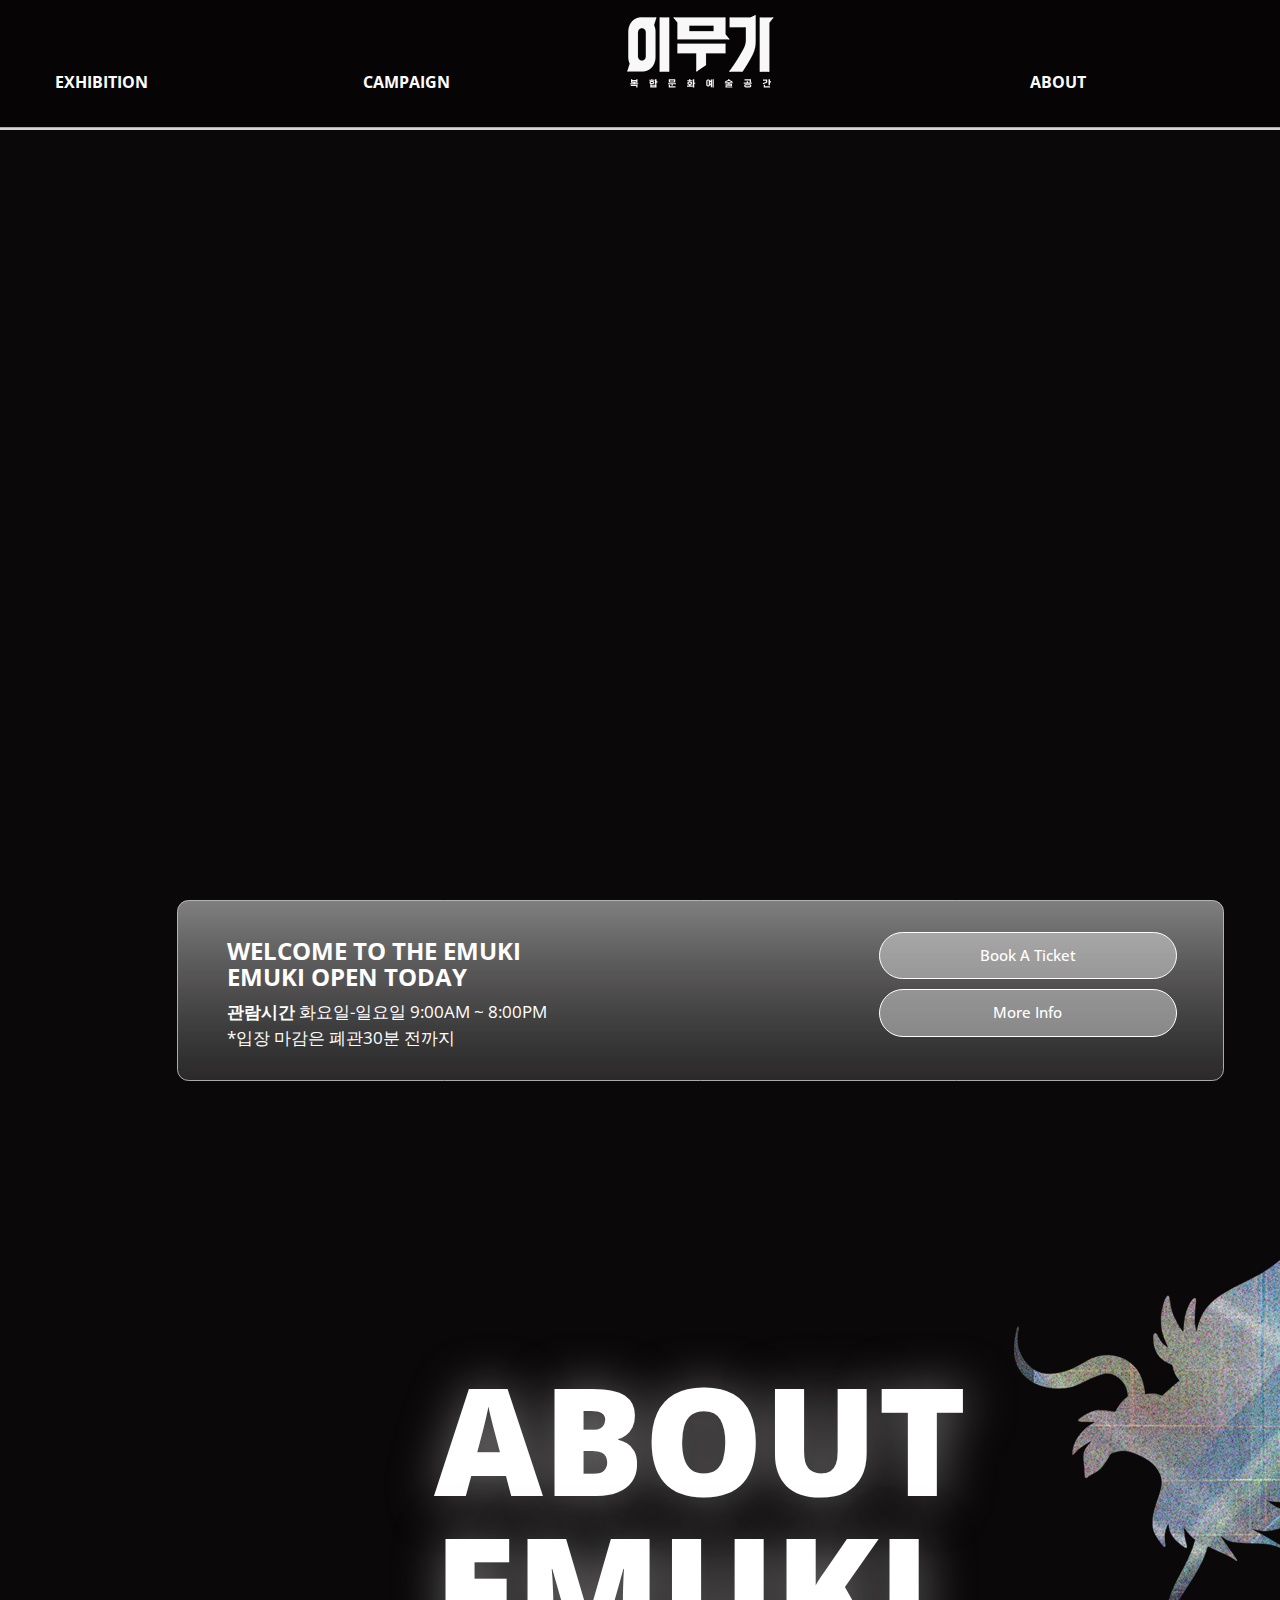
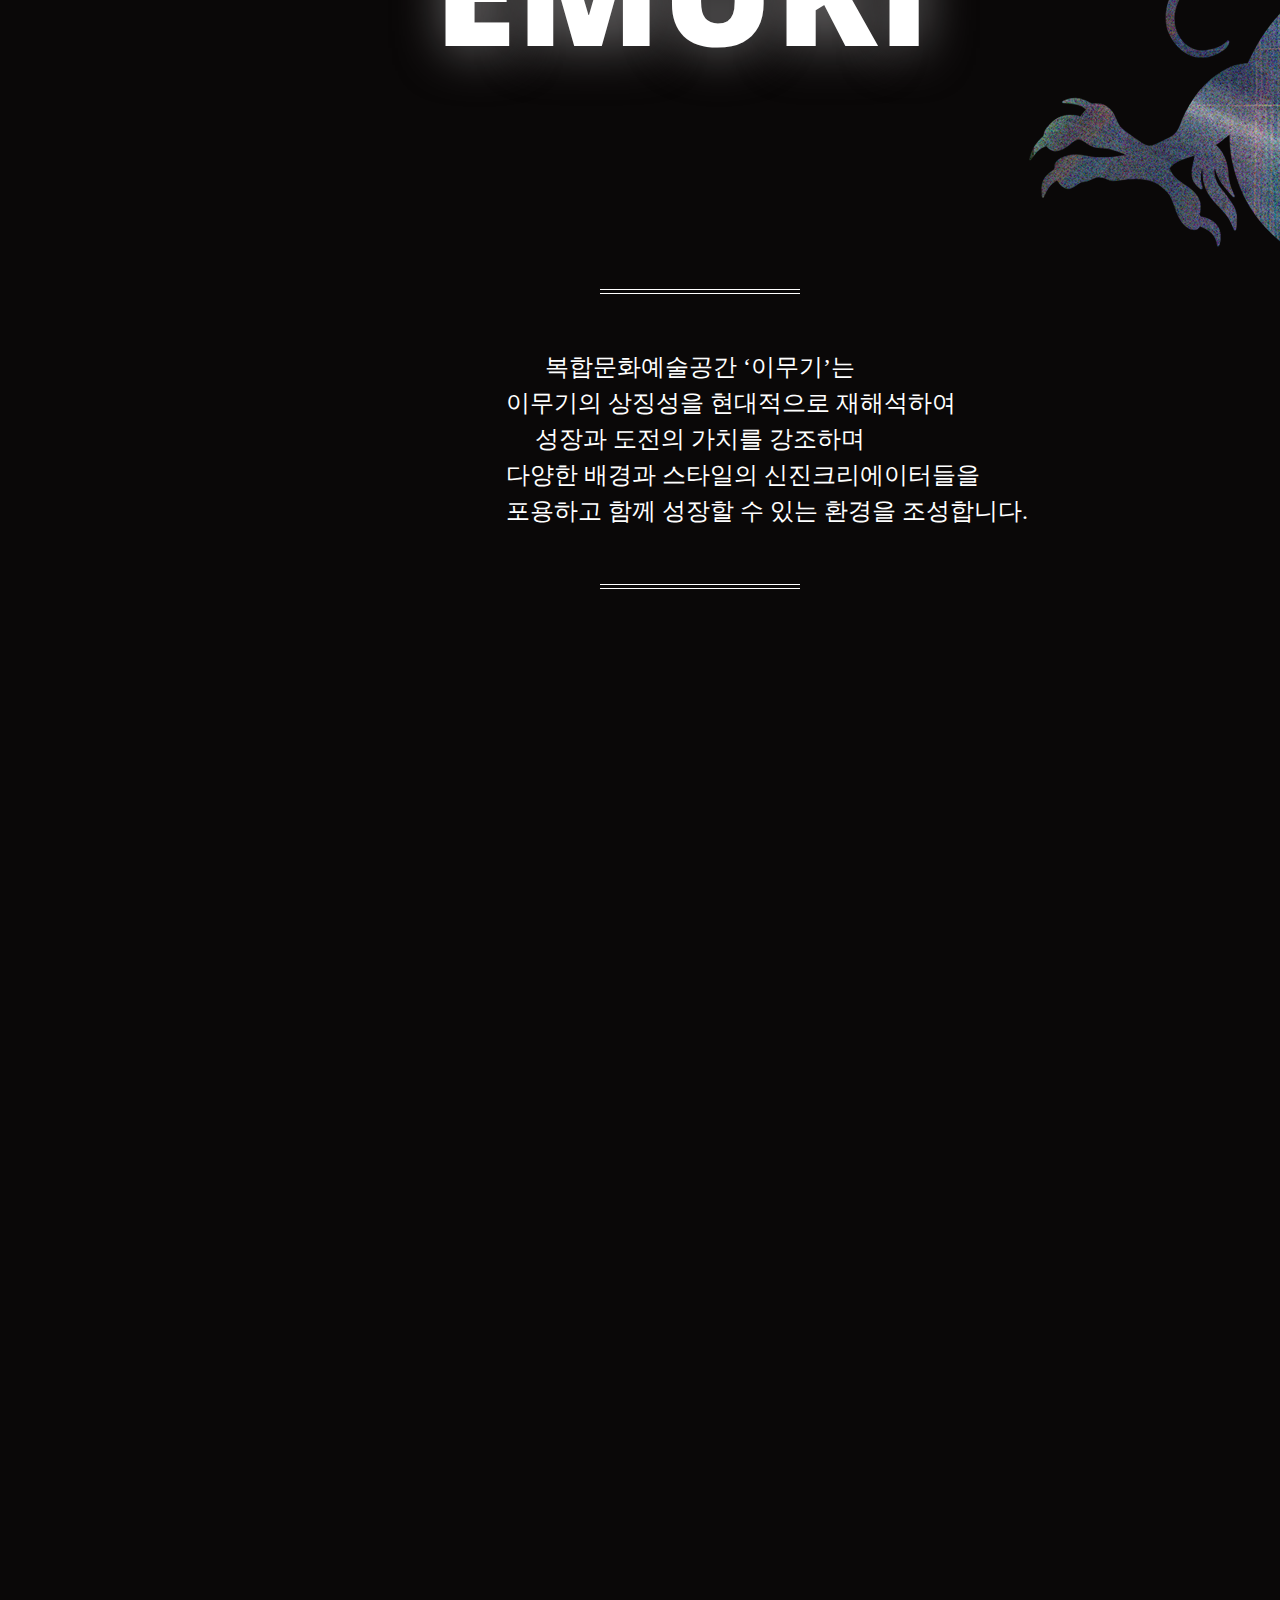
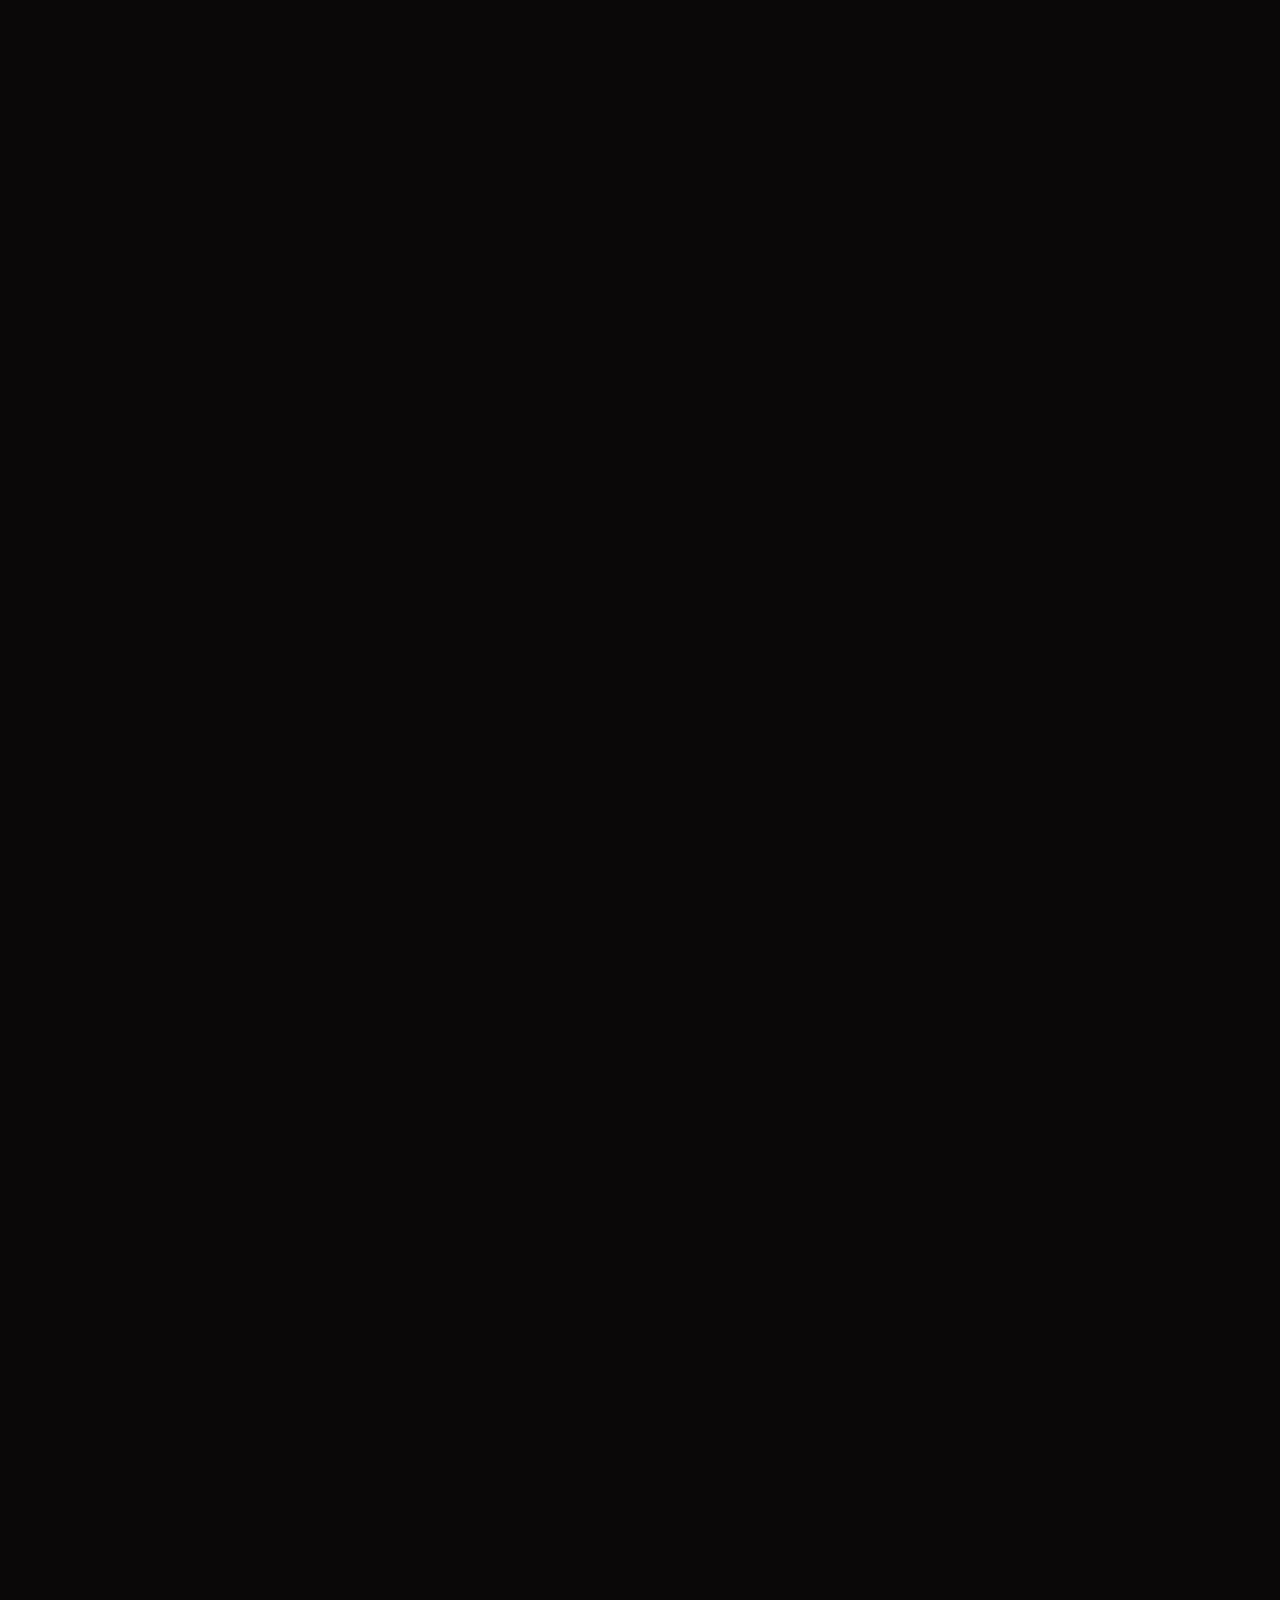
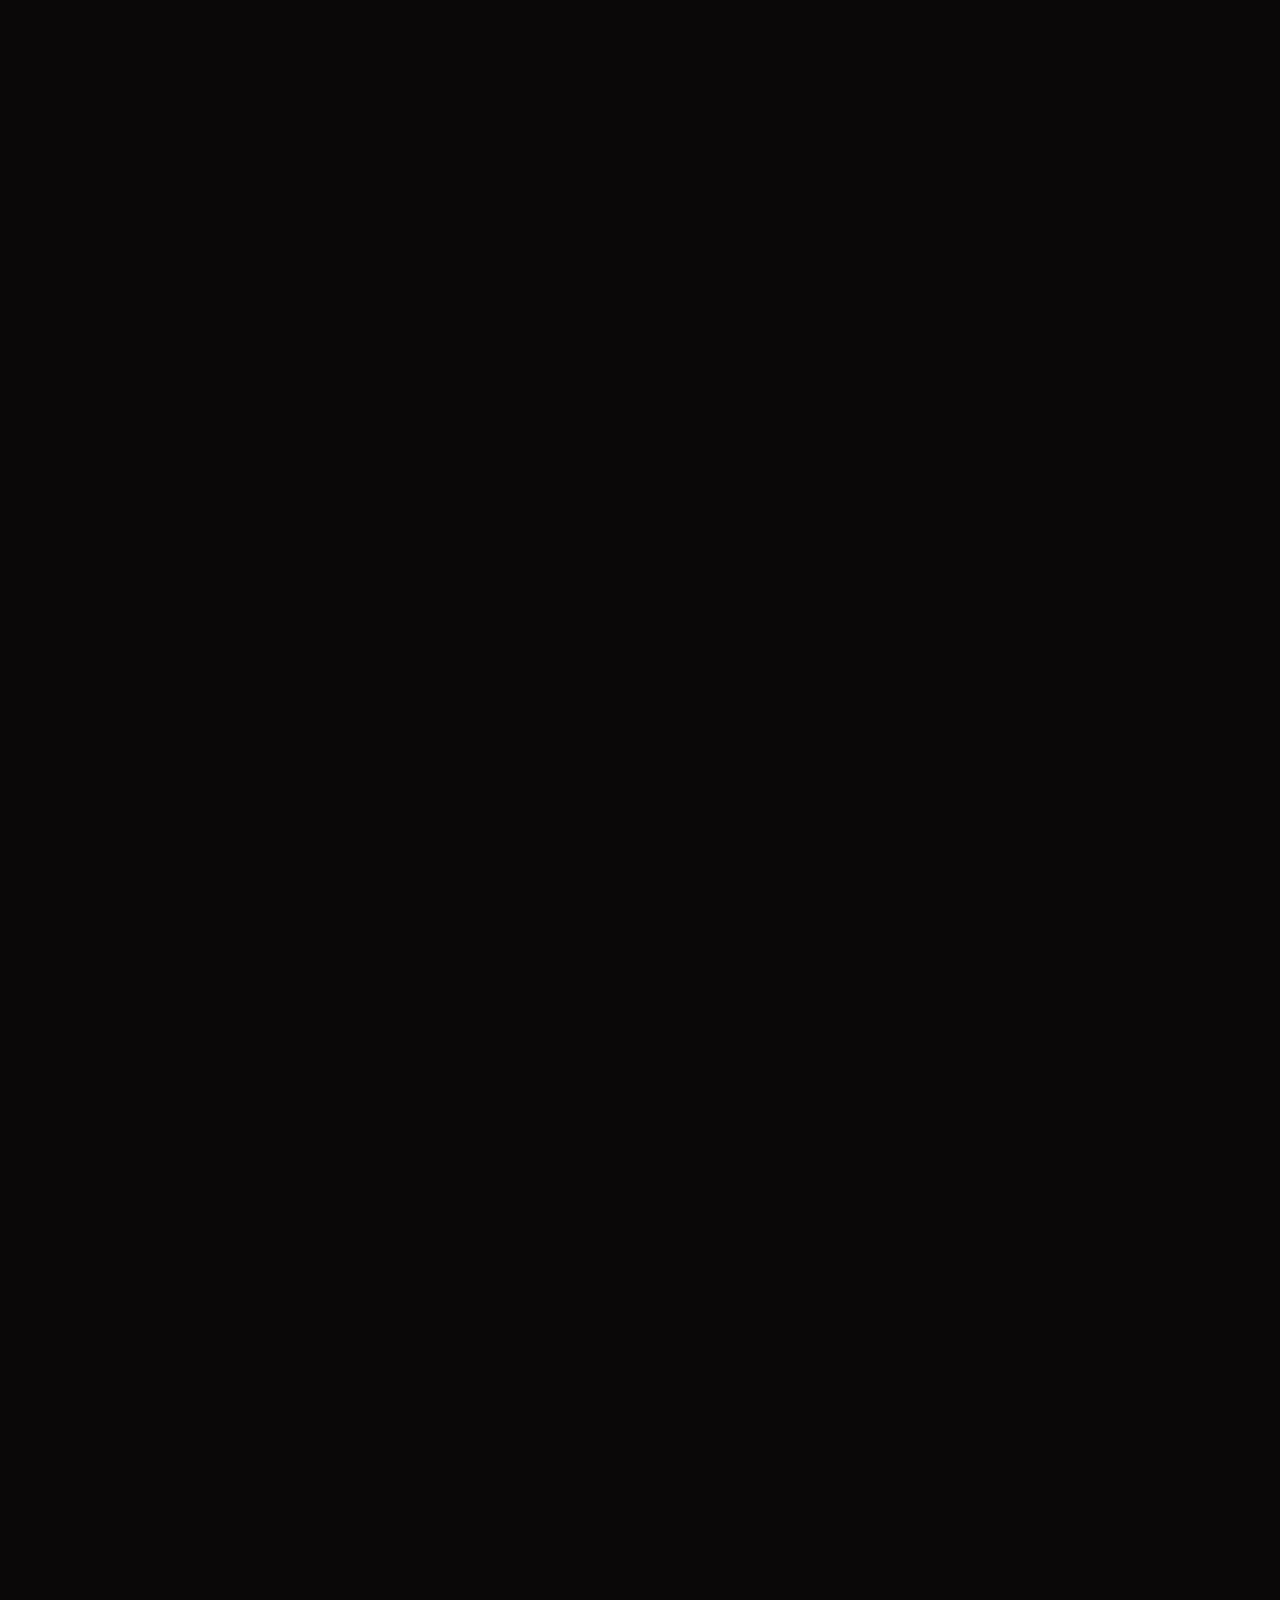
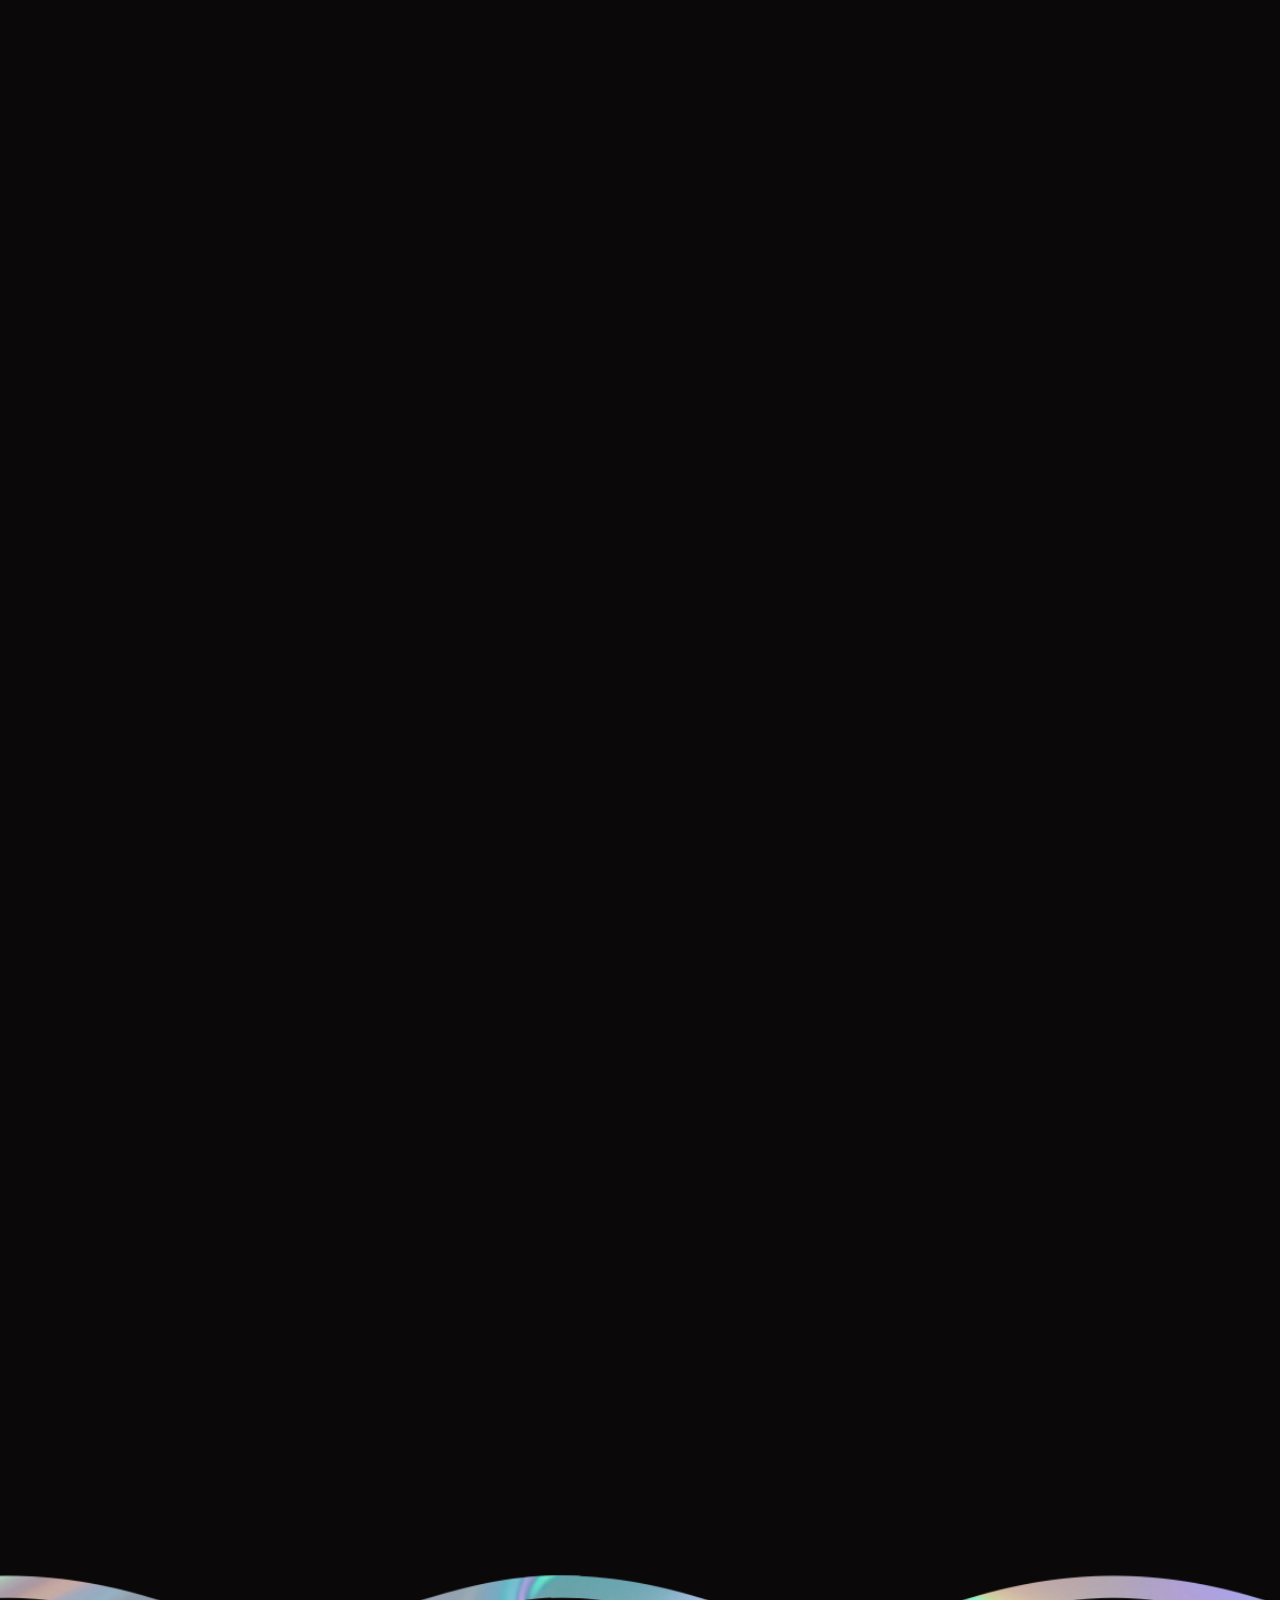
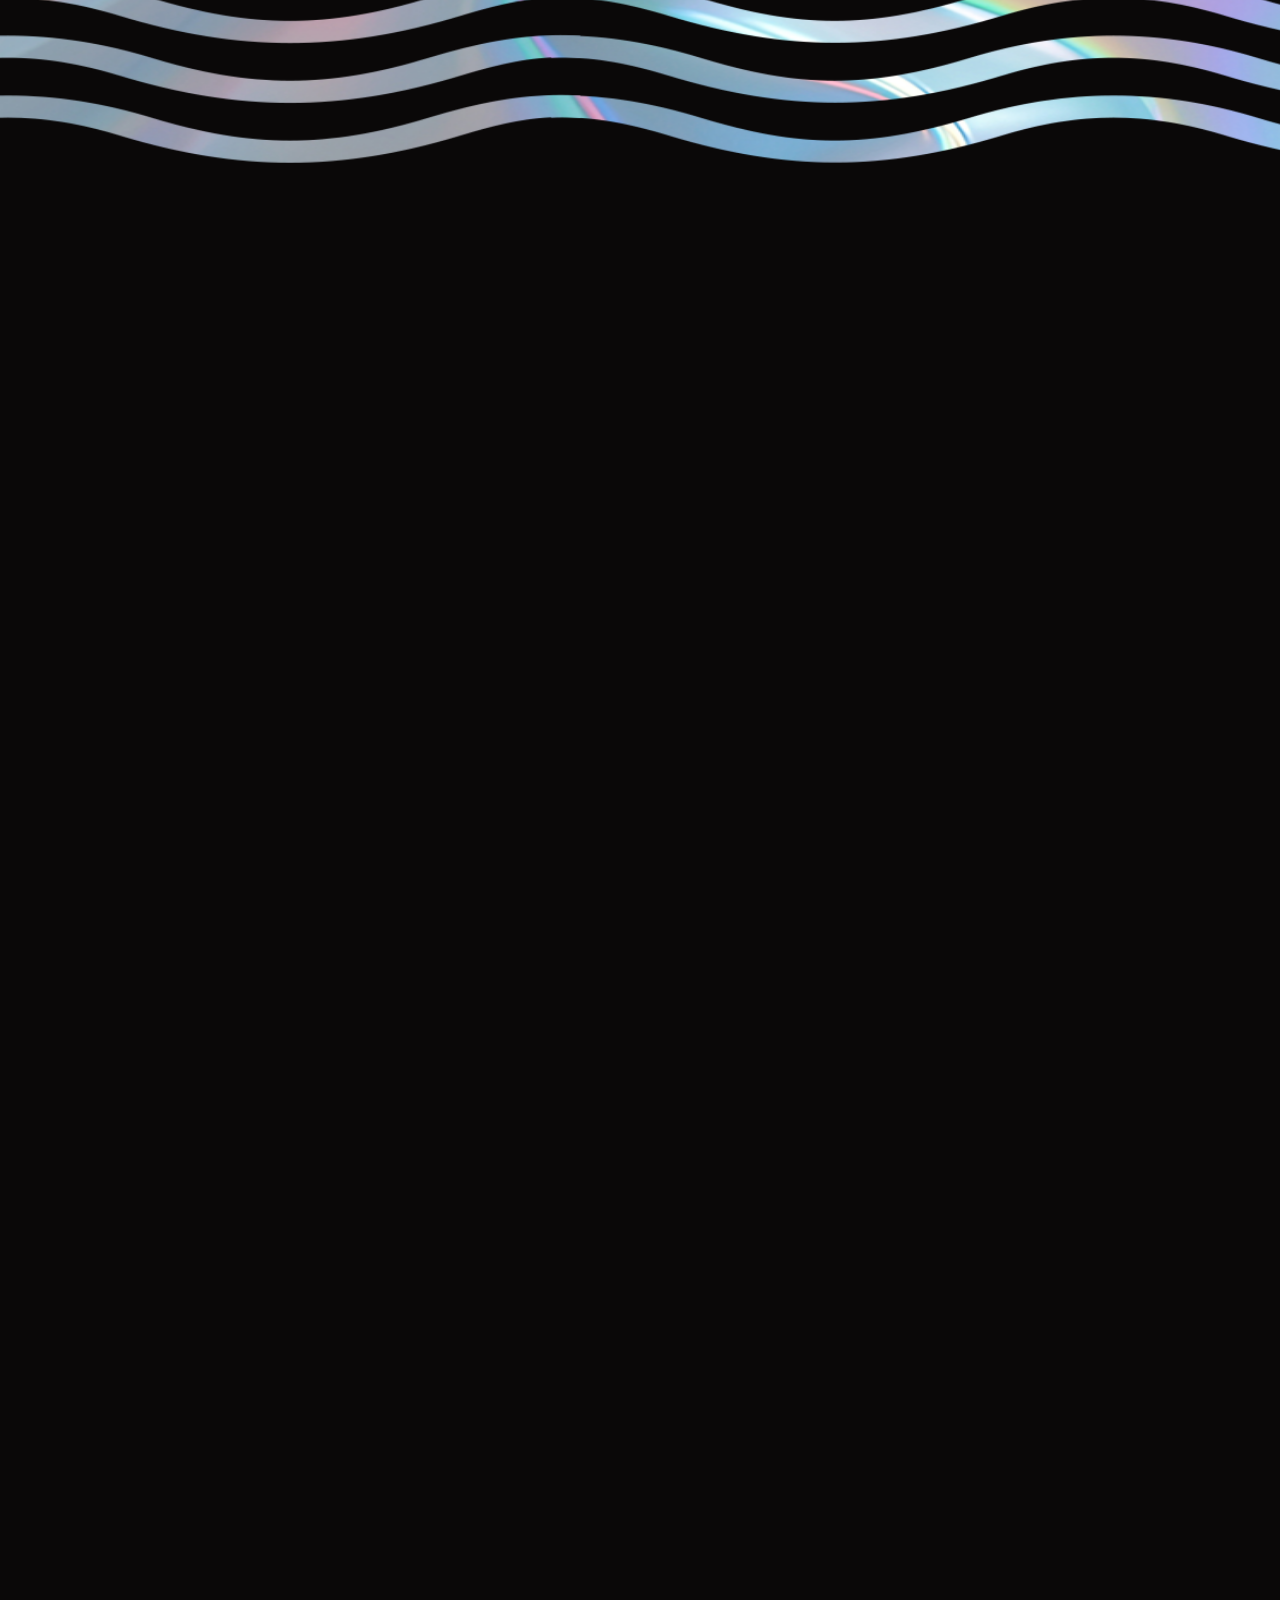
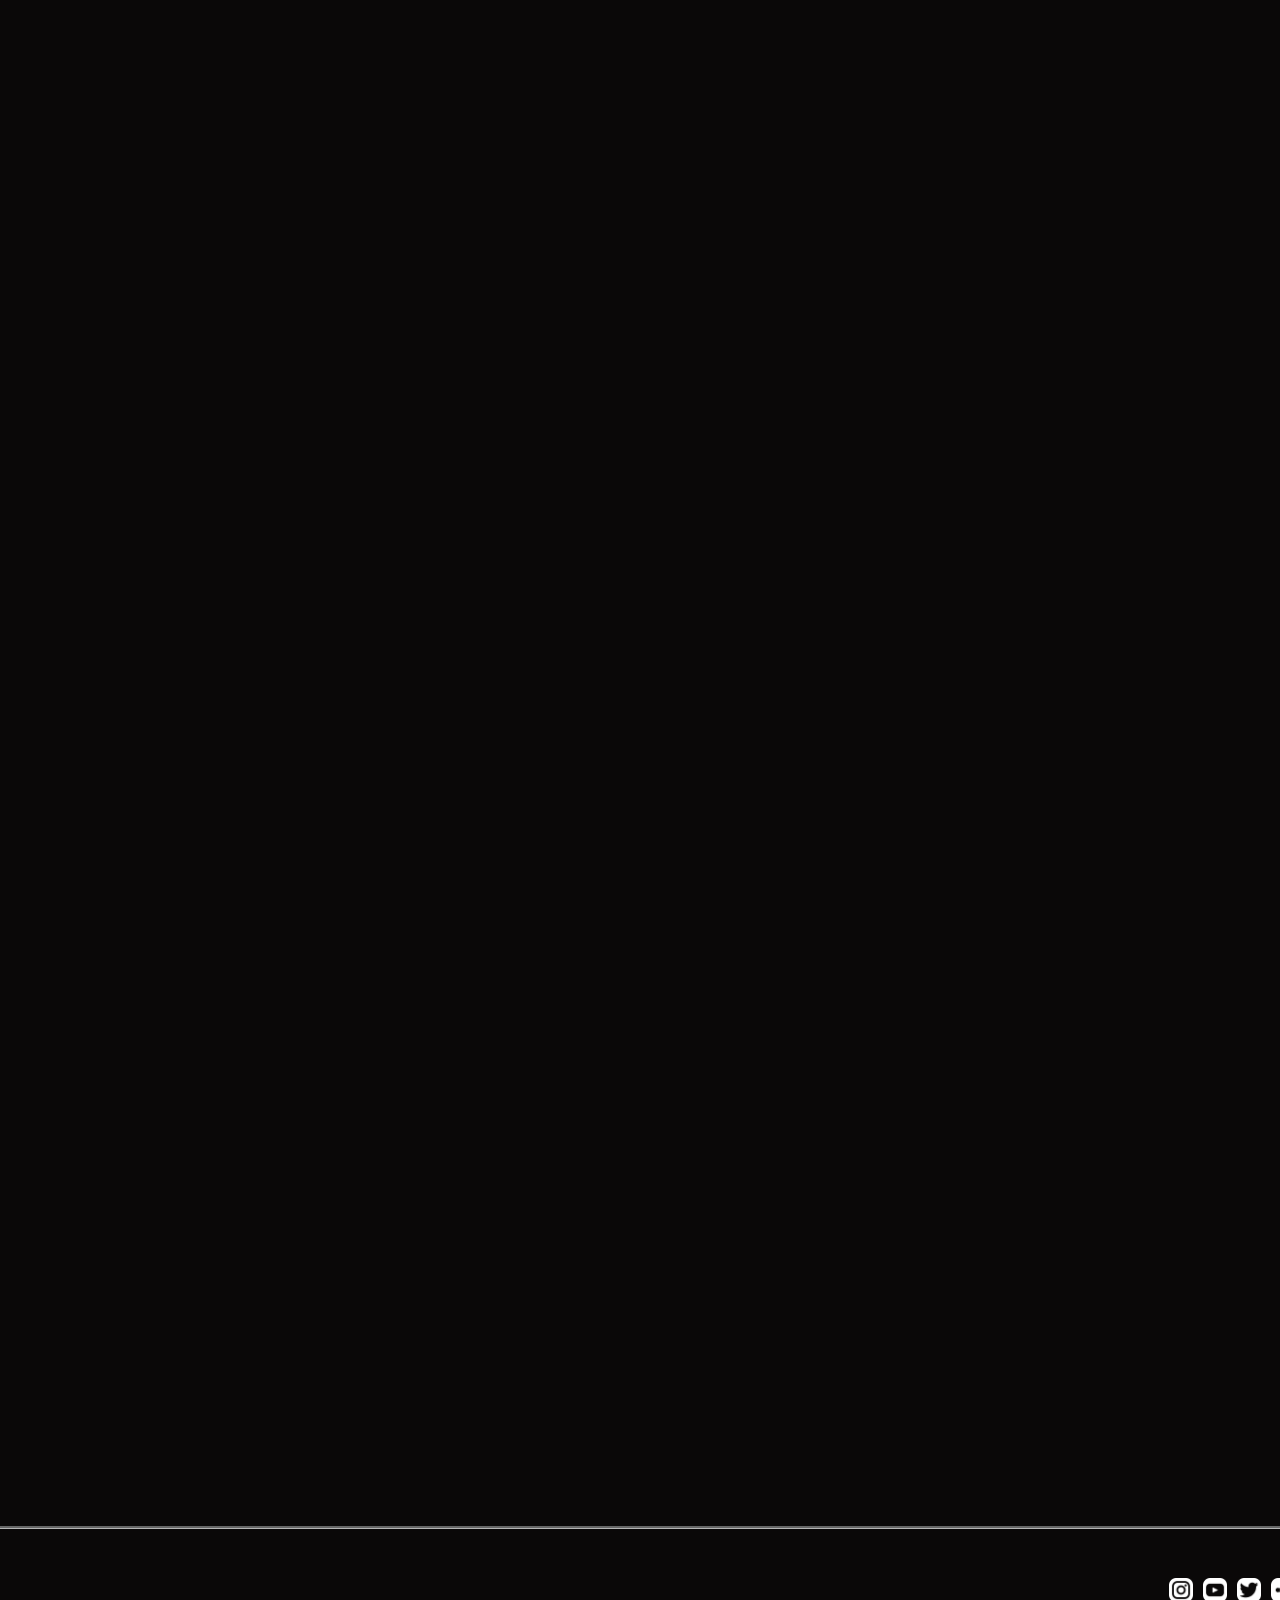
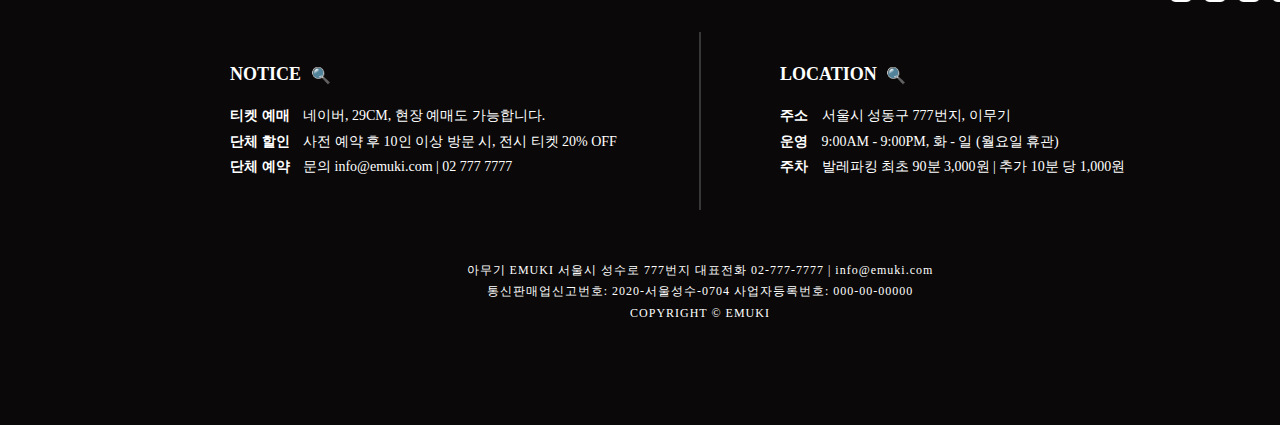
==== index.html @ a6a5b89d "Add files via upload" ====
<!DOCTYPE html>
<html lang="ko">

<head>
    <meta charset="UTF-8">
    <meta name="viewport" content="width=1400">
    <title>이무기</title>
    <!-- 중복된 CDN 링크 제거 -->
    <!-- favicon -->
    <link rel="shortcut icon" href="images/favicon.ico" type="image/x-icon">

    <!-- Webfont -->
    <link rel="preconnect" href="https://fonts.googleapis.com">
    <link rel="preconnect" href="https://fonts.gstatic.com" crossorigin>
    <link
        href="https://fonts.googleapis.com/css2?family=Open+Sans:ital,wght@0,300..800;1,300..800&family=Reenie+Beanie&display=swap"
        rel="stylesheet">
    <link rel="stylesheet" as="style" crossorigin
        href="https://cdn.jsdelivr.net/gh/orioncactus/pretendard@v1.3.9/dist/web/static/pretendard.min.css" />

    <!-- CSS -->
    <link rel="stylesheet" href="css/main.css">
    <link rel="stylesheet" href="css/header.css">
    <link rel="stylesheet" href="css/footer.css">

    <!-- Swiper CSS -->
    <link rel="stylesheet" href="css/swiper-bundle.min.css" />

    <!-- Slick CSS (중복된 부분 제거됨) -->
    <link rel="stylesheet" type="text/css" href="css/slick.css">
    <link rel="stylesheet" type="text/css" href="css/slick-theme.css">
</head>

</head>

<body>
    <!-- wrap Start -->
    <div id="wrap">
        <!-- top box Start -->
        <div id="top">
            <!-- header Start -->
            <div id="header">
                <div class="inner_header">
                    <!-- link start -->
                    <div class="link_wrap">
                        <ul class="link">
                            <li>
                                <a href="#" class="search_btn">
                                    <img src="images/header/search.svg" alt="search">
                                    Search
                                </a>
                                <div class="search_dropdown dropdown">
                                    <input type="text" placeholder="Search..." />
                                </div>
                            </li>
                            <li>
                                <a href="#" class="language_btn">Languages</a>
                                <div class="language_dropdown dropdown">
                                    <a href="#">Korean</a>
                                    <a href="#">English</a>
                                </div>
                            </li>
                        </ul>
                    </div>

                    <!-- link end -->
                    <!-- nav start -->
                    <div class="nav">
                        <div>
                            <h1 class="logo">
                                <img src="images/header/logo_white.png" alt="logo">

                            </h1>
                        </div>


                        <ul class="gnb">
                            <li><a href="#">exhibition</a></li>
                            <li><a href="#">campaign</a></li>
                            <li class="none_line"></li>
                            <li><a href="#">about</a></li>
                            <li><a href="#">shop</a></li>
                        </ul>
                    </div>
                    <!-- nav end -->
                </div>
            </div>
            <!-- header End -->

            <!-- banner Start -->
            <div id="banner"><video muted="" preload="true" loop autoplay webkit-playsinline="webkit-playsinline"
                    playsinline="playsinline">
                    <!--
					미리 로드하기 설정 : preload
					재생여부 : autoplay (자동재생)
					사운드 설정 : muted (음소거)
					반복재생여부 : loop (무한반복)
				-->
                    <source src="media/video.mp4" type="video/mp4">
                </video>

            </div>

            <div class="wave_container">
            </div>

        </div>
        <!-- top end -->
        <!-- Section1 Start -->
        <div id="section1">
            <div class="inner_section1">
                <div class="img_wrap">
                    <div class="box_booking_wrap">
                        <div class="box_booking_bg">
                            <img src="images/main/bookingbox.png" alt="bookingbox">
                        </div>
                        <div class="box_booking">
                            <div class="box_booking_content">
                                <p class="bookingbox_title">WELCOME TO THE EMUKI <br>
                                    EMUKI OPEN TODAY
                                </p>

                                <p class="bookingbox_info">
                                    <span>관람시간 </span> 화요일-일요일 9:00AM ~ 8:00PM <br>
                                    *입장 마감은 폐관30분 전까지
                                </p>
                            </div>
                            <ul class="button_booking">
                                <li>
                                    <a href="#" id="bookTicket">book a ticket</a>
                                </li>
                                <li>
                                    <a href="#" id="moreInfo">more info</a>
                                </li>
                            </ul>
                        </div>
                    </div>
                   
<!-- Modal -->
<div id="ticketModal" class="modal">
    <div class="modal-content">
        <span class="close">&times;</span>
        <h2>Booking</h2>
        <p>현재 모든 티켓이 판매되었습니다.</p>
        <button class="confirm-button">확인</button>
        <button class="cancel-button">취소</button>
    </div>
</div>

<!-- QR Code Modal -->
<div id="qrModal" class="modal">
    <div class="modal-content">
        <span class="close">&times;</span>
        <h2>복합문화예술공간 이무기</h2>
        <p>2024년 이무기 전시정보</p>
        <img src="images/main/qrcode.png" alt="QR Code">
    </div>
</div>




                    <div class="box_dragon">
                        <img src="images/main/dragon.png" alt="dragon">
                    </div>


                    <div class="box_slogan">

                        <div class="box_slogan_text">
                            <p>
                                ABOUT
                                <br>EMUKI
                            </p>
                        </div>
                        <div class="box_slogan_logo">
                            <img src="images/main/roundlogo.png" alt="roundlogo">
                        </div>
                    </div>



                    <div class="box_text">
복합문화예술공간 ‘이무기’는<br>
이무기의 상징성을 현대적으로 재해석하여<br>
성장과 도전의 가치를 강조하며<br>
다양한 배경과 스타일의 신진크리에이터들을<br>
포용하고 함께 성장할 수 있는 환경을 조성합니다.
                    </div>



                </div>


            </div>
        </div>
        <!-- section1 end -->
        <!-- section2 start -->
        <div id="section2" class="section">
            <ul class="info">
                <li>
                    <div class="info_bg community_bg">
                        <img src="images/main/info1_1.gif" alt="community">
                        <p class="info_slogan visible">
                            신진 작가들을 위한
                            <br>크리에이티브 커뮤니티
                        </p>
                    </div>
                </li>
                <li>
                    <div class="info_bg exhibition_bg">
                        <img src="images/main/info2_2.png" alt="Exhibition">
                        <p class="info_slogan visible">
                            영감을 디자인하는 <br>
                            복합문화예술센터</p>
                    </div>
                </li>
                <li>
                    <div class="info_bg shop_bg">
                        <img src="images/main/info3_3.png" alt="Shop">
                        <p class="info_slogan visible">
                            다양한 제품 및 서비스를 <br>
                            제공하는 복합문화공간</p>
                    </div>
                </li>
            </ul>


        </div>
        <!-- section2 end -->
        <!-- section3 start -->
        <div id="section3" class="section">
            <div class="slogan_line_right_wrap">
                <div class="slogan_line_right">
                    <h2 class="title">
                        exhibition
                        <br><span>전시공연</span>
                    </h2>
                </div>
            </div>


            <div class="swiper1_wrap">
                <!-- Swiper1 -->
                <div class="swiper mySwiper">
                    <div class="swiper-wrapper">
                        <div class="swiper-slide">
                            <div>
                                <img src="images/main/banner_ex1.png" alt="banner1">

                                <div class="slide_container">

                                    <div class="silde_content">
                                        <h3 class="slide_title slide_color1">이무기 모던아트전:사물은 어떤 꿈을 꾸는가</h3>
                                        <p class="slide_date">2024-04-05 ~ 2024-07-28</p>
                                    </div>
                                    <div class="slide_description">
                                        <p>


                                            오랜 시간 인간은 사물을 삶을 편리하게 만들어주는 도구로 여기고, 자연에서 원료를 가져와 끊임없이 무언가를 디자인하고 생산해 냈다. 이런
                                            모던 디자인적 사고로 인해 세상은 버려진 것들로 가득차게 되었고 사람들은 사물이 곧 물건이라고 여기게 되었다.
                                            <br>
                                            «사물은 어떤 꿈을 꾸는가»는 이런 통념에 맞서 동시대 미술과 디자인 실천을 통해 사물의 개념을 확장해본다. 전시는 다음과 같은 3가지
                                            소주제로 구성되어 있다. 첫째, ‘사물의 세계'는 사물을 재료나 물질로 해체해보거나 다른 감각으로 바꾸어 사물이 우리 곁에 있음을
                                            알아차리게 하고, 둘째, ‘보이지 않는 관계'에서는 사물이 인간의 쓰임을 받는 대상이 아니라 인간의 삶에 지대한 영향을 미치는 중요한
                                            행위자라는 사실을 확인해본다. 마지막으로 ‘어떤 미래'는 기존의 범주와 시공간을 넘나드는 사물을 경유하여 불가능한 것을 꿈꿔 보는
                                            자리이다.
                                        </p>

                                    </div>
                                </div>

                            </div>

                        </div>
                        <div class="swiper-slide">
                            <div>
                                <img src="images/main/banner_ex2.png" alt="banner1">

                                <div class="slide_container">

                                    <div class="silde_content">
                                        <h3 class="slide_title slide_color3">달리기: 새는 날고 물고기는 헤엄치고 인간은 달린다</h3>
                                        <p class="slide_date">2024-04-05 ~ 2024-07-28</p>
                                    </div>
                                    <div class="slide_description">
                                        <p>

                                            4월 5일, 이무기가 열 번째 기획전시 <달리기 : 새는 날고 물고기는 헤엄치고 인간은 달린다>로 찾아왔습니다. 달리기는 누구나 손쉽게
                                                할 수
                                                있는 가장 민주적인 운동이자 대표적인 생활 체육입니다. 단순한 움직임의 반복을 통해 잡념에서 벗어나게 하는 달리기의 리듬과 호흡을
                                                다양한
                                                설치 작품으로 선보이고, 달리기의 경험을 자신만의 방식으로 기록한 미술 작품을 통해 자연스럽게 실천의 동기를 부여합니다. 전시에는
                                                조각가
                                                이형구를 비롯해 베를린 건축 그룹 플라스티크 판타스티크, 스위스 설치미술가 지몬, 무용가 김보라와 작곡가 스티브 라이히, 자신의
                                                삶
                                                속에서 달리기를 실천해 온 배우 겸 사진가 류준열과 화가 노보 등 국내외 작가들의 작업이 소개됩니다. 전시를 통해 일상에 활력을
                                                더하는
                                                달리기의 즐거움을 발견해보세요. 바쁜 생활 속에서도 건강한 삶을 가꾸고, 마음의 활력을 되찾는 의미 있는 변화를 경험하시길
                                                바랍니다.
                                        </p>

                                    </div>
                                </div>

                            </div>
                        </div>
                        <div class="swiper-slide">
                            <div>
                                <img src="images/main/banner_ex3.png" alt="banner1">

                                <div class="slide_container">

                                    <div class="silde_content">
                                        <h3 class="slide_title slide_color2">연결하는 집: 대안적 삶을 위한 건축
                                        </h3>
                                        <p class="slide_date">2024-04-05 ~ 2024-07-28</p>
                                    </div>
                                    <div class="slide_description">
                                        <p>


                                            «연결하는 집: 대안적 삶을 위한 건축»은 건축가의 집을 통해 2000년 이후 동시대 한국 현대 건축과 주거 문화를 사회 문화적 관점으로
                                            조망해보는 전시이다. ‘개인과 사회, 장소, 시간’을 주제어로 삼아 거주의 다양한 양식과 의미를 환기한다. 아파트가 종 우세를 차지하는
                                            한국 사회에서 이와 다른 주거 공간을 선택한 사람들의 집은 어떤 모습을 하고 있을까. 가족 구성원과 라이프 스타일의 변화, 경제적 구조
                                            변동, 기후위기 등 점점 더 빠르게 변화하는 사회 속에서 우리는 어떻게 살기를 고민할 수 있을까. 이 전시는 이러한 질문으로부터 출발해
                                            집이 도시 사회와 접촉하는 지점들을 탐색한다. 이 전시에는 30명의 건축가(팀)가 설계한 58채의 주택이 소개된다. 이 전시가 전달하고
                                            싶은 메시지는 오늘날 삶의 창의성은 다양성으로부터 비롯되며, 그것은 모든 예술 행위의 전제라는 점이다. 전시에 소개된 집들이 오늘날 한국
                                            사회의 주택과 주거 문화를 대표할 수는 없지만, 이곳에는 능동적인 삶의 태도를 요청하는 힘이 있다. 관객들이 이 이야기로부터 각자의 삶의
                                            환경을 타인의 삶과도 연결해볼 수 있길 기대한다.
                                        </p>

                                    </div>
                                </div>

                            </div>
                        </div>

                    </div>
                    <div class="swiper-button-next">
                        <img src="images/main/button_right.png" alt="slide button right">
                    </div>
                    <div class="swiper-button-prev">
                        <img src="images/main/button_left.png" alt="slide button left">

                    </div>

                </div>
            </div>
        </div>

        <!-- section3 End -->
        <!-- section4 start -->
        <div id="section4" class="section">
            <div class="slogan_line_left_wrap">
                <div class="section4_slogan slogan_line_left">
                    <h2 class="title">
                        present and future
                        <br><span>이무기의 현재 그리고 미래</span>
                    </h2>
                </div>
            </div>



            <div class="slider_wrap">
                <section class="regular slider">
                    <div class="banner2_wrap">
                        <div>
                            <img src="images/main/banner_slide1.png">
                        </div>
                        <div class="banner2_content">
                            <p class="paf_button">임팩트</p>
                            <p class="paf_title">이무기가 꿈꾸는<br>
                                지속가능한 미래</p>
                            <p class="paf_content">
                              이무기가 꿈꾸는 지속 가능한 미래는 모두가 함께 성장하고, 창의성이 꽃피우는 세상입니다. 이무기는 창작자들과 함께 환경을 생각하고, 사회적 책임을 다하며, 더 나은 세상을 위해 끊임없이 노력할 것입니다.
                            </p>
                            <p class="paf_hash">#ESG #비건 #친환경 #약속과책임</p>

                        </div>
                    </div>
                    <div class="banner2_wrap">
                        <div>
                            <img src="images/main/banner_slide2.png">
                        </div>
                        <div class="banner2_content">
                            <p class="paf_button">전시공연</p>
                            <p class="paf_title">용이 되지 않아도 괜찮아 <br>
                                우리는 이무기야 </p>
                            <p class="paf_content">
                                성수 언덕의 이무기는 도심 속에서 소풍 같은 휴식을 제공합니다. 전시를 보고, 맛있는 음식을 즐기며, 나무 그늘에서 책을 읽고, 음악이 흐르는 공간에서 대화를 나눌 수 있습니다. 이무기는 모두를 위한 예술과 문화가 어우러진 휴식처입니다.
                            </p>
                            <p class="paf_hash">#복합문화예술공간 #이무기 </p>

                        </div>
                    </div>
                    <div class="banner2_wrap">
                        <div>
                            <img src="images/main/banner_slide3.png">
                        </div>
                        <div class="banner2_content">
                            <p class="paf_button">캠페인</p>
                            <p class="paf_title">옥인다실</p>
                            <p class="paf_content">
                                한국적 정체성을 가진 차 문화를 소개하는 공간, 옥인다실이 이무기 유리온실에 인튜이션 랩을 열었습니다. 인튜이션은 옥인다실이 런칭한 스파클링 티 브랜드로, 앞으로 유리온실에서 다양한 오프라인 행사를 선보일 예정입니다.
                            </p>

                            <p class="paf_hash">#옥인다실 #찻방 #전통</p>

                        </div>
                    </div>
                </section>

            </div>










            </section>
        </div>
        <!-- section4 End -->
        <!-- section5 start -->
        <div id="section5" class="section">
            <div class="inner_section5">
                <div class="slogan_line_right_wrap">
                    <div class="slogan_line_right">
                        <h2 class="title">
                            campaign
                            <br><span>캠페인</span>
                        </h2>
                    </div>
                </div>

                <div class="section5_title">
                    <p class="night_content">
                        이무기가 어때서?<br>
                        용이 되지 못한 이무기는<br>
                        그냥 뱀일까?
                    </p>
                    <div class="section5_img">
                        <img src="images/main/moon.gif" alt="moon">
                    </div>
                    <p class="vertical_line">
                        그래<br>
                        우리는<br>
                        밤에모여<br>
                        뱀이될게
                    </p>
                </div>
                <div class="night_slogan_right">
                    <div>
                        <p>이</p>
                        <p>무</p>
                        <p>기</p>
                        <p>의</p>
                        <p>밤</p>
                    </div>

                    <div class="round_silver_button">
                        <div>
                            <img src="images/main/round_button.png" alt="round_button">
                        </div>

                        <a href="#">JOIN <br>
                            US</a>
                    </div>
                </div>
                <div class="night_slogan_left">
                    <p>every friday<br>
                        night 8pm <br>
                        <span>매주 금요일 저녁 8시
                        </span>
                    </p>

                </div>

            </div>

        </div>
        <!-- section5 End -->
        <!-- Emuki bg fixed start -->
        <div id="emuki_night_fix">
        </div>
        <!-- Emuki bg fixed End -->
        <!-- section6 Start -->
        <div id="section6" class="section">
            <div class="inner_section6">
                <div class="slogan_line_left_wrap">
                    <div class="section4_slogan slogan_line_left">
                        <h2 class="title">
                            campaign
                            <br><span>이무기, 알을 깨고 나오다</span>
                        </h2>
                    </div>
                </div>
                <div>
                    <ul class="egg_wrap">
                        <li>
                            <div class="egg_content">
                                <div>
                                    <img src="images/main/egg_banner1.png" alt="egg_banner1">
                                </div>

                                <div class="egg_content_title">
                                    <h3><span>캠페인 1</span>아티스트 토크</h3>
                                    <div class="egg_content_text">


                                        <p><span>기간</span>2024.08.23</p>

                                        <p><span>장소</span>이무기 별관</p>

                                        <p><span>인원</span>30명</p>

                                        <p><span>시간</span>120분 진행</p>
                                    </div>

                                </div>

                            </div>


                        </li>
                        <li>
                            <div class="egg_hover">
                                <div>
                                    <img src="images/main/egg.png" alt="egg">
                                </div>



                            </div>


                        </li>
                        <li>
                            <div class="egg_content">
                                <div>
                                    <img src="images/main/egg_banner2.png" alt="egg_banner2">
                                </div>

                                <div class="egg_content_title">
                                    <h3><span>캠페인 2</span>옥인다실</h3>
                                    <div class="egg_content_text">


                                        <p><span>기간</span>2024.08.23</p>

                                        <p><span>장소</span>이무기 별관</p>

                                        <p><span>인원</span>30명</p>

                                        <p><span>시간</span>120분 진행</p>
                                    </div>

                                </div>

                            </div>


                        </li>
                        <li>
                            <div class="egg_hover">
                                <div>
                                    <img src="images/main/egg.png" alt="egg">
                                </div>

                            </div>


                        </li>
                        <li>
                            <div class="egg_content">
                                <div>
                                    <img src="images/main/egg_banner3.png" alt="egg_banner3">
                                </div>

                                <div class="egg_content_title">
                                    <h3><span>캠페인 3</span>몽중정원</h3>
                                    <div class="egg_content_text">


                                        <p><span>기간</span>2024.08.23</p>

                                        <p><span>장소</span>이무기 별관</p>

                                        <p><span>인원</span>30명</p>

                                        <p><span>시간</span>120분 진행</p>
                                    </div>

                                </div>

                            </div>


                        </li>
                        <li>
                            <div class="egg_hover">
                                <div>
                                    <img src="images/main/egg.png" alt="egg">
                                </div>



                            </div>


                        </li>
                        <li>
                            <div class="egg_content">
                                <div>
                                    <img src="images/main/egg_banner4.png" alt="egg_banner4">
                                </div>

                                <div class="egg_content_title">
                                    <h3><span>캠페인 4 </span>디저트 디 데이</h3>
                                    <div class="egg_content_text">


                                        <p><span>기간</span>2024.08.23</p>

                                        <p><span>장소</span>이무기 별관</p>

                                        <p><span>인원</span>30명</p>

                                        <p><span>시간</span>120분 진행</p>
                                    </div>

                                </div>

                            </div>


                        </li>
                        <li>
                            <div class="egg_hover">
                                <div>
                                    <img src="images/main/egg.png" alt="egg">
                                </div>



                            </div>


                        </li>
                        <li>
                            <div class="egg_content">
                                <div>
                                    <img src="images/main/egg_banner5.png" alt="egg_banner5">
                                </div>

                                <div class="egg_content_title">
                                    <h3><span>캠페인 5 </span>소설극장</h3>
                                    <div class="egg_content_text">


                                        <p><span>기간</span>2024.08.23</p>

                                        <p><span>장소</span>이무기 별관</p>

                                        <p><span>인원</span>30명</p>

                                        <p><span>시간</span>120분 진행</p>
                                    </div>

                                </div>

                            </div>


                        </li>
                        <li>
                            <div class="egg_hover">
                                <div>
                                    <img src="images/main/egg.png" alt="egg">
                                </div>



                            </div>


                        </li>




                    </ul>
                </div>

            </div>

        </div>
        <!-- section6 End -->
        <!-- Bottom wave effet Start -->
        <div class="bottom_wave">
        </div>
        <!-- Bottom wave effet End -->
        <!-- section7 Start -->
        <div id="section7" class="section">
            <div class="slogan_line_right_wrap">
                <div class="slogan_line_right">
                    <h2 class="title">
                        cafe muki
                        <br><span>카페무기</span>
                    </h2>
                </div>
            </div>
            <div class="dessert_container dessertbg1">
                <div class="dessert_content cake1">
                    <h3>
                        signature cake : white
                    </h3>
                    <p>

                        생일이 아니어도, 기념일이 아니어도 괜찮아요.<br>
                        특별한 하루가 필요한 모두에게<br>
                        내가 오늘의 주인공이 된 것 같은 하루를 선물할<br>
                        이무기의 시그니쳐 케이크가 곧 찾아옵니다.<br>
                    </p>

                    <p class="cake_text">
                        다크 초콜렛과 무스로 만든 부드러운 케이크에<br>
                        달콤한 무화과잼이 들어간 시그니쳐 케이크입니다.<br>
                    </p>


                    <div class="dessert_info">

                        <p><span>PRICE</span>42,000원</p>
                        <p><span>PICK UP</span>무료</p>
                        <p><span>ORIGIN</span>국내</p>


                    </div>
                    <div>


                        <button class="pickupbutton">PICK UP INFO ></button>

                        <div class="dessert_pickup pickupinfo">
                            매장별 픽업 시간 안내<br>
                            한남 : 12PM - 8PM <br>
                            성수 : 11:30AM - 8PM <br>
                            - 방문시 예약자 성함 및 전화번호 확인 후 픽업 가능합니다. <br>
                            - 픽업 날짜 및 매장은 변경이 불가능합니다. <br>
                            - 픽업일이 지난 후에는 따로 보관되지 않습니다.
                        </div>
                    </div>
                    <div class="order_button_wrap order_button_wrap_right">
                        <div class="order_button">
                            <p>order</p>

                        </div>
                    </div>

                </div>

            </div>
            <div class="dessert_container dessertbg2">
                <div class="dessert_content cake2">
                    <h3>
                        COSMIC CAKE : VIOLET
                    </h3>
                    <p>

                        부드러운 바닐라 무스, 상큼한 바이올렛 콤포트<br>
                        (블루베리와 라즈베리가 섞인 제비꽃향 퓨레), <br>
                        화이트 치즈케이크, 그리고 제노아즈가 어우러진 케이크입니다.



                    </p>

                    <p class="cake_text">
                        해당 케이크는 수작업으로 제작되어 마블의 형태는 상이할 수 있으며<br>
                        이 점은 교환 및 환불 사유가 되지않습니다.
                    </p>







                    <div class="dessert_info">


                        <p><span>PRICE</span>42,000원</p>
                        <p><span>PICK UP</span>무료</p>
                        <p><span>ORIGIN</span>국내</p>


                    </div>
                    <div>


                        <button class="pickupbutton">PICK UP INFO ></button>

                        <div class="dessert_pickup pickupinfo">
                            매장별 픽업 시간 안내<br>
                            한남 : 12PM - 8PM <br>
                            성수 : 11:30AM - 8PM <br>
                            - 방문시 예약자 성함 및 전화번호 확인 후 픽업 가능합니다. <br>
                            - 픽업 날짜 및 매장은 변경이 불가능합니다. <br>
                            - 픽업일이 지난 후에는 따로 보관되지 않습니다.
                        </div>
                    </div>
                    <div class="order_button_wrap order_button_wrap_left">
                        <div class="order_button">
                            <p>order</p>

                        </div>
                    </div>

                </div>

            </div>


            <!-- Order Popup Modal -->
            <div id="orderModal" class="modal">
                <div class="modal-content">
                    <span class="close">&times;</span>
                    <h3>Order Confirmation</h3>
                    <p>케이크를 주문하시겠습니까?</p>
                    <button class="confirm-button">확인</button>
                    <button class="cancel-button">취소</button>
                </div>
            </div>
            <!-- order popup end -->
            <!-- section7 End -->

        </div>
        <!-- section8 start -->
        <div id="section8" class="section">
            <div class="slogan_line_left_wrap">
                <div class="section4_slogan slogan_line_left">
                    <h2 class="title">
                        Mukishop
                        <br><span>무기샵</span>
                    </h2>
                </div>
            </div>


            <div class="goods_wrap">
                <ul class="goods1">
                    <li>
                        <div class="goods_item">
                            <img src="images/main/goods1.png" alt="goods1">
                            <div class="hover_content">
                                <ul class="button_list">
                                    <li><a href="#">BEST</a></li>
                                    <li><a href="#">MD추천</a></li>
                                </ul>
                                <div class="hover_text">
                                    <div class="hover_content_title">
                                        이무기 2주년 기념 한정판
                                        <br>
                                        에코백 엽서 머그컵 세트
                                    </div>
                                    <div class="hover_content_price">&#8361; 13,900</div>
                                </div>
                            </div>
                        </div>
                    </li>
                    <li>
                        <div class="goods_item">
                            <img src="images/main/goods2.png" alt="goods2">
                            <div class="hover_content">
                                <ul class="button_list">
                                    <li><a href="#">BEST</a></li>
                                    <li><a href="#">MD추천</a></li>
                                </ul>
                                <div class="hover_text">
                                    <div class="hover_content_title">
                                        이무기 SS시즌 T-Shirt Set
                                        <br>
                                        <2024 무기무기 선정작>
                                    </div>
                                    <div class="hover_content_price">&#8361; 13,900</div>
                                </div>
                            </div>
                        </div>
                    </li>
                    <!-- 다른 goods 아이템들도 동일한 구조로 변경 -->
                </ul>
                <div class="goods2">
                    <div class="goods_item">
                        <img src="images/main/goods3.png" alt="goods3">
                        <div class="hover_content">
                            <ul class="button_list">
                                <li><a href="#">BEST</a></li>
                                <li><a href="#">MD추천</a></li>
                            </ul>
                            <div class="hover_text">
                                <div class="hover_content_title">
                                    이무기 SS시즌 T-Shirt Set
                                    <br>
                                    <2024 무기무기 선정작>
                                </div>
                                <div class="hover_content_price">&#8361; 13,900</div>
                            </div>
                        </div>
                    </div>
                </div>

                <ul class="goods3">
                    <li>
                        <div class="goods_item">
                            <img src="images/main/goods4.png" alt="goods4">
                            <div class="hover_content">
                                <ul class="button_list">
                                    <li><a href="#">BEST</a></li>
                                    <li><a href="#">MD추천</a></li>
                                </ul>
                                <div class="hover_text">
                                    <div class="hover_content_title">
                                        이무기 SS시즌 T-Shirt Set
                                        <br>
                                        <2024 무기무기 선정작>
                                    </div>
                                    <div class="hover_content_price">&#8361; 13,900</div>
                                </div>
                            </div>
                        </div>
                    </li>
                    <li>
                        <div class="goods_item">
                            <img src="images/main/goods5.png" alt="goods5">
                            <div class="hover_content">
                                <ul class="button_list">
                                    <li><a href="#">BEST</a></li>
                                    <li><a href="#">MD추천</a></li>
                                </ul>
                                <div class="hover_text">
                                    <div class="hover_content_title">
                                        이무기 SS시즌 T-Shirt Set
                                        <br>
                                        <2024 무기무기 선정작>
                                    </div>
                                    <div class="hover_content_price">&#8361; 13,900</div>
                                </div>
                            </div>
                        </div>
                    </li>
                </ul>
                <button class="scroll-to-top">
                    ▲ Top
            </div>

        </div>
        <!-- section8 End -->
        <div id="footer">
            <div class="inner_footer">
                <ul class="footer_social">
                    <li><a href="http://www.instagram.com"><img src="images/footer/icon1.png" alt="icon1"></a></li>
                    <li><a href="http://www.youtube.com"><img src="images/footer/icon2.png" alt="icon2"></a></li>
                    <li><a href="http://www.x.com"><img src="images/footer/icon3.png" alt="icon3"></a></li>
                    <li><a href="#" class="share-icon"><img src="images/footer/icon4.png" alt="icon4"></a></li>
                </ul>

                <!-- 링크 공유 팝업 -->
                <div class="share-popup">
                    <input type="text" class="page-url" readonly>
                    <button class="copy-button">링크 복사</button>
                </div>




                <div class="footer_content">
                    <div class="footer_notice">
                        <h3>NOTICE <span class="icon">🔍</span></h3>
                        <p><span>티켓 예매</span> <span class="normal">네이버, 29CM, 현장 예매도 가능합니다.</span></p>
                        <p><span>단체 할인</span> <span class="normal">사전 예약 후 10인 이상 방문 시, 전시 티켓 20% OFF</span></p>
                        <p><span>단체 예약</span> <span class="normal">문의 info@emuki.com | 02 777 7777</span></p>
                    </div>
                    <div class="footer_location">
                        <h3>LOCATION <span class="icon">🔍</span></h3>
                        <p><span>주소</span> <span class="normal">서울시 성동구 777번지, 이무기</span></p>
                        <p><span>운영</span> <span class="normal">9:00AM - 9:00PM, 화 - 일 (월요일 휴관)</span></p>
                        <p><span>주차</span> <span class="normal">발레파킹 최초 90분 3,000원 | 추가 10분 당 1,000원</span></p>
                    </div>
                </div>
                <div class="footer_bottom">
                    <p>아무기 EMUKI 서울시 성수로 777번지 대표전화 02-777-7777 | info@emuki.com</p>
                    <p>통신판매업신고번호: 2020-서울성수-0704 사업자등록번호: 000-00-00000</p>
                    <p>COPYRIGHT © EMUKI</p>
                </div>
            </div>
        </div>
        <!-- wrap 건드리지말기  -->
    </div>

    <!-- wrap End -->








    <!-- 제어 -->
    <script src="js/jquery-3.7.1.min.js"></script>
    <!-- 코드-->
    <script src="js/script.js">
    </script>

    <!-- Swiper JS -->
    <script src="https://cdn.jsdelivr.net/npm/swiper@11/swiper-bundle.min.js"></script>

    <!-- Initialize Swiper -->
    <script>
        // 첫 번째 Swiper 인스턴스
        var swiper1 = new Swiper(".mySwiper", {
            slidesPerView: 1,
            spaceBetween: 30,
            loop: true,
            pagination: {
                el: ".swiper-pagination",
                clickable: true,
            },
            navigation: {
                nextEl: ".swiper1_wrap .swiper-button-next",
                prevEl: ".swiper1_wrap .swiper-button-prev",
            },
        });
    </script>
    <!-- slick 제어 -->
    <script src="https://code.jquery.com/jquery-2.2.0.min.js" type="text/javascript"></script>
    <!-- slick 코드 -->
    <script src="js/slick.js" type="text/javascript" charset="utf-8"></script>
    <script type="text/javascript">
        $(document).on('ready', function () {
            $(".regular").slick({
                infinite: true, /* 맨끝이미지에서 끝나지 않고 다시 맨앞으로 이동 */
                slidesToShow: 1, /* 화면에 보여질 이미지 갯수*/
                slidesToScroll: 1,  /* 스크롤시 이동할 이미지 갯수 */
                autoplay: true, /* 자동으로 다음이미지 보여주기 */
                /*arrows: true,  화살표 */
                /*dots:true,  아래점 */
                cssEase: 'linear',  /* 등속 */
                autoplaySpeed: 0,/* 다음이미지로 넘어갈 시간 */
                speed: 10000, /* 다음이미지로 넘겨질때 걸리는 시간 */
                /*pauseOnHover: true,  마우스 호버시 슬라이드 이동 멈춤 */
                //vertical:true,/* 세로방향으로 슬라이드를 원하면 추가하기// 기본값 가로방향 슬라이드*/ 
                draggable: true, 	//드래그 가능 여부 
                pauseOnHover: true,  //마우스 호버 시 슬라이드 멈춤 -default:true	
                variableWidth: false
            });

        });
    </script>
</body>

</html>
---- css/main.css ----
/* 여백초기화 */
html,
body,
div,
span,
iframe,
h1,
h2,
h3,
h4,
h5,
h6,
p,
blockquote,
pre,
a,
em,
img,
small,
strong,
b,
dl,
dt,
dd,
ol,
ul,
li,
fieldset,
form,
label,
legend,
table,
caption,
tr,
th,
td,
article,
aside,
footer,
header,
nav,
section,
summary,
video,
button {
    margin: 0;
    padding: 0;
}

a {
    text-decoration: none;
    color: inherit;
}

ul,
ol {
    list-style: none;
}

html {
    font-size: 17px;
}

body {
    /* background: url(../images/background.png) repeat center; */
    font-family: "Pretendard";
    font-size: 17px;
    line-height: 1.5em;
    color: #fff;
    background-color: #0A0808;

}

#wrap {
    min-width: 1400px;
    overflow: hidden;
}


/* 공통태그모음 */

/* 초기 상태: 요소가 위로 이동된 상태로, 투명하게 설정 */
.section {
    opacity: 0;
    transform: translateY(-50px); /* 위로 50px 이동 */
    transition: opacity 0.6s ease-out, transform 0.6s ease-out;
}

/* 화면에 나타날 때 활성화 상태 */
.section.show {
    opacity: 1;
    transform: translateY(0); /* 원래 위치로 이동 */
}


.title {
    font-family: "Open Sans", sans-serif;
    text-transform: uppercase;

    font-size: 50px;
    line-height: 60px;
    font-weight: 900;
}

.title span {
    text-shadow: none;
    font-size: 24px;
    opacity: 0.8;
    font-family: "pretendard";
    font-weight: normal;

}



.slogan_line_right_wrap,
.slogan_line_left_wrap {
    position: relative;
    display: flex;
    justify-content: center;
    width: 1320px;
    margin: 0 auto;
    text-align: center;
    margin-bottom: 50px;


}

.slogan_line_left_wrap::after,
.slogan_line_right_wrap::after{
    content: "";
    position: absolute;
    top: 70px;
    left: 46%;
    width: 80px;
    height: 3px;
    background-color: #fff;
    margin-left: 10px;
}

/* 
.slogan_line_left,
.slogan_line_right {
    padding-bottom: 50px;
}

.slogan_line_left {
    text-align: left;
}

.slogan_line_right {
    text-align: right;
}

.slogan_line_right::after {
    content: "";
    position: absolute;
    top: 20px;
    left: 100%;
    width: 400px;
    height: 1px;
    background-color: #fff;
    margin-left: 10px;
}

.slogan_line_left::before {
    content: "";
    position: absolute;
    top: 20px;
    left: -420px;
    width: 400px;
    height: 1px;
    background-color: #fff;
    margin-left: 10px;
} */


.scroll-to-top {
    font-family: "Open Sans", sans-serif;
    color: #fff;
    position: absolute;
    right: -264px;
    bottom: 0;
    border: none;
    cursor: pointer;
    background-color: transparent;
    transition: transform 0.5s ease-in;
    /* 부드러운 회전 효과 */
    transform-origin: center;
    /* 회전 중심을 요소의 중앙으로 설정 */
}

.scroll-to-top:hover {
    transform: translateY(-10px);
}


/* 공통태그 끝 */


/* relative 용 */
/* 기준으로 배너,헤더, 파도 이미지 배치 */

#top {
    position: relative;
    height: 1263px;
}

#banner {
    position: absolute;
    top: 0;
    left: 50%;
    margin-left: -960px;
    width: 1920px;
    height: 1080px;
    z-index: 1;
    overflow: hidden;

}

#banner video {
    width: 100%;
    height: 100%;
    object-fit: cover;

}


/* .wave_container {
    position: absolute;
    top: 971px;
    left: 0;
    width: 100%;
    z-index: 8;
    height: 183px;
    background: url(../images/top_bg.png) repeat center;
} */

.wave_container img {
    display: block;
    width: 100%;

}

#section1,
#section2,
#section3,
#section4,
#section5,
#section6,
#section7,
#section8 {
    margin-bottom: 100px;
}

/* section1 */
#section1 {
    width: 100%;
    height: 800px;
}

.inner_section1 {
    width: 1320px;
    margin: 0 auto;
}

.img_wrap {
    width: 100%;
    position: relative;

}

.img_wrap img {
    display: block;
}

/* 
.box_booking {
    font-family: "Open Sans", sans-serif;
    font-optical-sizing: auto;
    width: 600px;
    height: 281px;
    background: url(../images/main/1bookingbox.png) no-repeat center;
    position: absolute;
    top: -350px;
    left: 0;
    z-index: 9;
    display: flex;
    justify-content: center;
    align-items: center;
    box-sizing: border-box;
} */
/* 
.mo{
    width: 1320px;
    height: 200px;
 position: relative;
}
.mo img{
    top: -30px;
    left: 50%;
    z-index: 9;
    margin-left: -660px;
    position: absolute;
    width: 100%;
    height: 100%;
} */


.box_booking_wrap{
    position: relative;
 }

.box_booking_bg{
    position: absolute;
    width: 1047px;
    top: -363px;
     left: 50%;
     margin-left: -523.5px;
     z-index: 9;
}
.box_booking_bg img{
    width: 100%;
    height: 100%;
}

.box_booking{
    width: 950px;
    justify-content: space-between;
    position: absolute;
   top: -335px;
    left: 50%;
    margin-left: -523.5px;
    z-index: 10;
    display: flex;
    padding-left: 50px;    
    align-items: center;
    font-family: "Open Sans", sans-serif;
}

.box_booking_content{
    padding: 10px 50px 0 0;

}
.bookingbox_title{
    font-size: 24px;
    font-family: "Open Sans", sans-serif;
    font-weight: bold;
    padding-bottom: 10px;
}

.bookingbox_info{
    font-size: 17px;
}

.bookingbox_info span{
    font-weight: bold;
}
.bookingbox_info span::after{
    content: "";
    position: absolute;
    top: -10px;
    height: 1px;
    width: 1px;
    
}

.button_booking{
    display: flex;
    flex-direction: column;
    justify-content: flex-end;
}
.button_booking li a {
    text-transform: capitalize;
    font-weight: 500;
    display: block;
    border: #fff solid 1px;
    padding: 10px 100px;
    background-color: rgba(255, 255, 255, 0.4);
    margin-bottom: 10px;
    border-radius: 30px;
    text-align: center;
    font-size: 15px;
    box-sizing: border-box;
}

.button_booking li a:hover {
    color: #0A0808;
    background-color: #fff;
}


.box_dragon {

    position: absolute;
    top: -96px;
    left: 900px;
    z-index: 8;
    transition: transform 0.8s ease;

}



.box_dragon:hover {
    transform: translateX(-300px) rotate(10deg);

}


.box_slogan {
    position: absolute;
    top: 100px;
    left: 50%;
    z-index: 9;
    margin-left: -265.83px;
    font-size: 150px;
    font-weight: 900;
    line-height: 1em;
    font-family: "Open Sans", sans-serif;
    font-optical-sizing: auto;
    text-shadow: 2px 2px 50px rgba(163, 161, 163, 0.7);

}

.box_slogan_logo {
    position:absolute;
    top: 0;
    left: 50%;
    z-index: 0;
    margin-left: -150px;
    width: 300px;
    height: auto;
    opacity: 0;
    transform: translateY(10px);
    transition: opacity 0.8s ease-in-out, transform 0.8s ease-in-out;

}
.box_slogan_logo img{
    width: 100%;
    display: block;
}

.box_slogan_text {
    transition: opacity 0.5s ease-in-out, transform 0.5s ease-in-out;

}

.box_slogan:hover .box_slogan_logo {
    opacity: 1;
    transform: translateY(-60px);

}

.box_slogan:hover .box_slogan_text {
    opacity: 0;
    transform: translateY(-20px);

}




.box_text {
    z-index: 10;
    position: absolute;
    width: 488px;
    top: 486px;
    left: 50%;
    transform: translateX(-50%);
    margin-top: 150px;
    padding: 50px;
    font-size: 24px;
    line-height: 1.5;
    text-align: center;
    color: #fff;
    background-color: transparent;
    box-sizing: border-box;
    white-space: nowrap;
}

.box_text span:hover {
    color: #a462ba;
    transform: scale(1.2);
}

@keyframes blink {
    0% {
        opacity: 0.5;

    }

    50% {
        opacity: 1;
        /* 중간에서 완전히 보이도록 설정 */
    }

    100% {
        opacity: 0.5;
        /* 다시 덜 깜빡이도록 설정 */
    }
}

.box_text span {
    display: inline-block;
    opacity: 1;
    animation: blink 3s infinite;
    animation-delay: calc(var(--i) * 0.3s);
}


/* 상단과 하단의 선 추가 */
.box_text::before,
.box_text::after {
    content: "";
    position: absolute;
    left: 50%;
    transform: translateX(-50%);
    width: 200px;
}

/* 상단 선 (1px + 2px) */
.box_text::before {
    top: -10px;
    height: 1px;
    background-color: #fff;
    box-shadow: 0 4px 0 0 #fff; /* 2px 선을 1px 선 아래에 추가 */
}

/* 하단 선 (1px + 2px) */
.box_text::after {
    bottom: -10px;
    height: 1px;
    background-color: #fff;
    box-shadow: 0 -4px 0 0 #fff; /* 2px 선을 1px 선 위에 추가 */
}



/* section1 end */

/* section2 start */
#section2 {
    width: 1320px;
    height: auto;
    margin: 300px auto;

}

.info {
    width: 1320px;
    height: auto;
    padding-bottom: 200px;
    display: flex;
    justify-content: space-around;
}

.info li {
    text-align: center;
}

.info_bg {
    width: 365px;
    height: 365px;
    background-size: 100%;
    background-repeat: no-repeat;
    background-position: center;
}

.info_bg img {
    display: block;
    padding-top: 30px;
    width: 100%;
    height: 100%;
    object-fit: contain;
}

.community_bg {
    background-image: url('../images/main/info1.png');
}

.exhibition_bg {
    background-image: url('../images/main/info2.png');
}

.shop_bg {
    background-image: url('../images/main/info3.png');
}

.shop_bg img,
.exhibition_bg img {
    width: 280px;
    padding-left: 40px;
}


.community_bg img:hover,
.exhibition_bg img:hover,
.shop_bg img:hover {
    object-fit: contain;
    transform: scale(1.1);
    transition: all 0.3s ease-in-out;
    overflow: hidden;
    filter: invert(50%);
}

@keyframes slideDown {
    0% {
        opacity: 0;
        transform: translateY(-50px);

    }

    100% {
        opacity: 1;
        transform: translateY(0);

    }
}

.info_slogan {
    font-weight: bold;
    font-size: 30px;
    color: #fff;
    text-shadow: 2px 2px 30px rgba(163, 161, 163, 0.7);
    opacity: 1;
    transform: translateY(-50px);
    transition: opacity 0.5s ease-out, transform 0.5s ease-out;
    position: relative;
    z-index: 1;
    animation: none;
}

.info_slogan.visible {
    line-height: 40px;
    animation: slideDown 0.8s forwards;
}

/* 기본 li 요소 스타일 */
.info li {
    opacity: 0;
    transform: translateY(50px);
    transition: opacity 0.6s ease-out, transform 0.8s ease-out;
}

/* li 요소가 순차적으로 나타나도록 하기 위한 클래스 */
.info li.show {
    opacity: 1;
    transform: translateY(0);
}

/* 순서대로 애니메이션 딜레이 적용 */
.info li:nth-child(1) {
    transition-delay: 0.1s;
}

.info li:nth-child(2) {
    transition-delay: 0.3s;
}

.info li:nth-child(3) {
    transition-delay: 0.5s;
}





/* section3 */
#section3 {
    width: 1320px;
    margin: 0 auto;
    height: 100%;
}


/* 부모이름 적어주기 */
/* swiper */
.swiper1_wrap {
    width: 1320px;
    height: 100%;
}

.swiper1_wrap .swiper {
    width: 100%;
    height: 100%;
    margin-left: auto;
    margin-right: auto;
}

.swiper1_wrap .swiper-slide {
    text-align: center;
    font-size: 18px;
    display: flex;
    justify-content: center;
    align-items: center;
}

.swiper1_wrap .swiper-slide img {
    display: block;
    width: 100%;
    height: 100%;
    object-fit: cover;
}


/* swiper end */

.swiper1_wrap {
    position: relative;
    width: 100%;
}

.swiper-button-next,
.swiper-button-prev {
    position: absolute;
    top: 300px;
    transform: translateY(-50%);
    z-index: 10;
    cursor: pointer;
}

.swiper-button-next {
    right: 10px;
}

.swiper-button-prev {
    left: 10px;
}



.slide_container {
    margin-top: 50px;
    display: flex;
    width: 100%;
    justify-content: space-around;
}

.slide_content {
    padding-right: 50px;
    width: 500px;
    padding-bottom: 20px;
}

.slide_title,
.slide_date {
    text-align: left;
}

.slide_description {
    width: 760px;
    text-align: left;
    font-size: 14px;
    padding-left: 20px;
    padding-top: 30px;

}

.slide_color1 {
    color: #BCFF00;
}

.slide_color2 {
    color: #AD1823;
}

.slide_color3 {
    color: yellow;
}


/* section4 */
#section4 {
    width: 100%;
    height: 100%;
    margin-top: 100px;
}




/* slick */
.slider_wrap {
    position: relative;
    z-index: 9;
    height: 591px;
}

.slider {
    width: 1920px;
    height: 751px;
    position: absolute;
    top: 0;
    left: 50%;
    margin-left: -960px;
}

.slick-slide {

    margin: 0px 20px;
}

.slick-slide img {
    width: 100%;
}

.slick-prev:before,
.slick-next:before {
    color: black;
}


.slick-slide {
    transition: all ease-in-out .3s;
    opacity: 1;
}

.slick-active {
    opacity: 1;
}

.slick-current {
    opacity: 1;
}

/* stlye end */


.banner2_wrap {
    padding: 0;
    margin: 0;
    width: 100%;
    height: 100%;
    box-sizing: border-box;
    position: relative;
    object-fit: contain;
}

.banner2_wrap img {
    display: block;
    width: 100%;
}

.banner2_content {
    color: #0A0808;
    position: absolute;
    z-index: 9;
    top: 100px;
    left: 0;
    text-align: left;
    width: 500px;
    box-sizing: border-box;
    padding: 100px 50px 0 80px;
}

.paf_button {
    display: inline-block;
    background-color: #fff;
    border-radius: 10px;
    padding: 5px 20px;
    font-weight: 700;
}

.paf_title {
    line-height: 40px;
    padding: 50px 0;
    font-size: 30px;
    font-weight: bold;
}

.paf_content {
    word-spacing: 1px;
    white-space: normal;
}

.paf_hash {
    padding-top: 50px;
    font-weight: bold;
}

/* section5 */

#section5,
#section6 {
    padding-top: 100px;
    width: 100%;
    height: 960px;
    background: url(../images/main/bg_mukinight.png) repeat-y center;
    object-fit: cover;
}

.inner_section5 {
    width: 1320px;
    margin: 0 auto;
    position: relative;
}


.section5_title {
    display: flex;
    justify-content: center;
    text-align: center;
    flex-wrap: wrap;
    align-items: center;
    flex-direction: column;
    margin-top: 200px;
}

.night_content {
    padding-bottom: 20px;
}

p.vertical_line {
    position: relative;
    padding: 20px 0;
    text-align: center;
}

p.vertical_line::before,
p.vertical_line::after {
    content: "";
    position: absolute;
    width: 1px;
    height: 100px;
    background-color: #fff;
    top: 150px;
    left: 50%;
    transform: translateX(-50%);
}

p.vertical_line::before {
    top: -480px;
    height: 150px;
}

p.vertical_line::after {
    bottom: 480px;
    height: 150px;
}






.night_slogan_right {
    position: absolute;
    top: 150px;
    right: 0;
    z-index: 9;
    font-size: 100px;
    line-height: 100px;
    font-weight: 800;

}

.round_silver_button {

    margin-top: 50px;
    position: relative;
    display: inline-block;
    transition: transform 0.2s ease-in-out;
}

.round_silver_button:hover {
    transform: translateY(-10px);
}

.round_silver_button img {
    display: block;
    width: 100%;
    /* 이미지가 부모 요소의 너비를 가득 채우도록 설정 */
}

.round_silver_button a {
    position: absolute;
    font-family: "Open Sans", sans-serif;
    top: 24px;
    left: 30px;
    z-index: 9;
    display: block;
    font-size: 17px;
    font-weight: 900;
    text-shadow: 1px 1px 10px wheat;
    line-height: 17px;
    text-align: center;
    margin-top: 10px;
    transition: color 0.3s ease;
}

.round_silver_button a:hover {
    color: #4c00ff;
    text-shadow: 1px 1px 10px;
}

.night_slogan_left {
    position: absolute;
    bottom: -100px;
    left: 0;
    z-index: 9;

}

.night_slogan_left p {
    font-family: "Open Sans", sans-serif;
    font-size: 80px;
    line-height: 80px;
    font-weight: 900;
    text-transform: uppercase;
    color: #0A0808;
    text-shadow: 0 0 2px white;
    opacity: 10;
}

.night_slogan_left span {
    color: #fff;
    font-size: 50px;
    font-family: "Pretendard";
    text-shadow: none;
}

/* 공통 애니메이션 설정 */
@keyframes fadeInOut {

    0%,
    100% {
        opacity: 1;
        /* 진한 상태 */
    }

    50% {
        opacity: 0.3;
        /* 연한 상태 */
    }
}

/* 애니메이션을 적용할 모든 p 태그에 기본 설정 적용 */
.section5_title p,
.night_slogan_left p,
.night_slogan_right p {
    opacity: 1;
    animation: fadeInOut 5s ease-in-out infinite;
    /* 2초 동안 연해졌다 진해졌다 반복 */
}

/* 각 줄마다 애니메이션 딜레이를 다르게 설정 */
.section5_title p:nth-child(1),
.night_slogan_left p:nth-child(1),
.night_slogan_right p:nth-child(1) {
    animation-delay: 0s;
    /* 첫 번째 줄은 딜레이 없이 바로 시작 */
}

.section5_title p:nth-child(2),
.night_slogan_left p:nth-child(2),
.night_slogan_right p:nth-child(2) {
    animation-delay: 0.5s;
    /* 두 번째 줄은 0.5초 딜레이 후 시작 */
}

.section5_title p:nth-child(3),
.night_slogan_left p:nth-child(3),
.night_slogan_right p:nth-child(3) {
    animation-delay: 1s;
    /* 세 번째 줄은 1초 딜레이 후 시작 */
}

/* 추가 줄을 위해 필요한 만큼 nth-child로 확장 가능 */
.section5_title p:nth-child(4),
.night_slogan_left p:nth-child(4),
.night_slogan_right p:nth-child(4) {
    animation-delay: 1.5s;
    /* 네 번째 줄은 1.5초 딜레이 후 시작 */
}

.section5_title p:nth-child(5),
.night_slogan_left p:nth-child(5),
.night_slogan_right p:nth-child(5) {
    animation-delay: 2s;
    /* 다섯 번째 줄은 2초 딜레이 후 시작 */
}

#emuki_night_fix {
    width: 100%;
    height: 500px;
    background-image: url('../images/main/emukinight.png');
    /* 이미지 경로 확인 */

    background-position: center;
    /* 배경 이미지의 중심을 요소의 중심에 맞춤 */
    background-repeat: repeat;
    /* 배경 이미지 반복을 방지 */
    background-attachment: fixed;
    /* 배경을 화면에 고정 */
    position: relative;
    z-index: 9;
    /* 다른 요소 위에 표시 */
}

.inner_section6 {
    width: 1320px;
    margin: 0 auto;
}

.egg_wrap {
    align-items: center;
    display: flex;
    flex-wrap: wrap;
    width: 1320px;
    justify-content: space-between;
}

.egg_wrap li {
    padding-top: 50px;
}

.egg_content {

    position: relative;
}


.egg_content_title {
    color: #0A0808;
    position: absolute;
    top: 230px;
    left: 50px;
    z-index: 9;
}

.egg_content_title h3 {
    font-size: 14px;
}

.egg_content_title h3 span {
    font-size: 12px;
    padding-right: 20px;
}

.egg_content_title h3 span::after {
    content: "";
    position: absolute;
    width: 2px;
    height: 12px;
    background-color: #0A0808;
    top: 8px;
    left: 49px;
}

.egg_content_text {
    position: absolute;
    width: 100%;
    top: 30px;
    left: 20px;
    z-index: 9;
    font-size: 12px;
    line-height: 12px;
    text-align: left;
}

.egg_content_text p {
    padding-bottom: 3px;
}

.egg_content_text p span {
    padding-right: 10px;
    font-weight: bold;
}


/* 호버 시 이미지 변경 */
.egg_hover:hover {
    width: 250px;
    height: 341px;
    object-fit: contain;
    content: url('../images/main/hover_egg.png');
    /* 새로운 이미지로 변경 */
}

.bottom_wave {
    position: relative;
    width: 100%;
    height: 218px;
    background-image: url('../images/main/wave.png');
    background-size: 200% 100%;
    background-position: 0 0, 100% 0;
    background-repeat: repeat-x;
    animation: scrollWave 20s linear infinite;
}

@keyframes scrollWave {
    0% {
        background-position: 0 0, 100% 0;
        /* 시작 위치 */
    }

    100% {
        background-position: -100% 0, 0 0;
        /* 끝 위치로 설정하여 매끄럽게 이어지도록 함 */
    }
}

#section7 {
    width: 1320px;
    margin: 100px auto;
}

.dessert_container {
    background-position: center;
    background-repeat: no-repeat;
    width: 100%;
    height: 818px;
}


.dessertbg1 {
    position: relative;
    background-image: url(../images/main/dessert1.png);
}

.dessertbg2 {
    position: relative;
    background-image: url(../images/main/dessert2.png);
}



.cake1 {
    padding-left: 850px;
    padding-top: 200px;
}

.cake2 {
    padding: 50px;
    padding-top: 200px;
}

.dessert_content {
    color: #0A0808;
}


.dessert_content h3 {
    text-transform: uppercase;
    font-size: 30px;
    font-weight: 900;
    padding-bottom: 50px;

}

.cake_text {
    padding: 20px 0;
}

.dessert_info {
    padding-top: 30px;
}

.dessert_info p {
    display: flex;
    flex-wrap: wrap;
    justify-content: space-between;
    width: 100px;
    text-align: left;
    font-size: 12px;
    line-height: 18px;

}

.dessert_info p span {
    padding-right: 10px;
    font-weight: 800;
}

.pickupinfo {
    font-size: 12px;
    line-height: 18px;
    font-weight: bold;
    display: none;
    /* 기본적으로 보이지 않도록 설정 */
    opacity: 0;
    /* 초기 상태에서 투명하게 설정 */
    transform: translateY(-20px);
    /* 약간 위에 위치하도록 설정 */
    transition: opacity 0.5s ease-in-out, transform 0.5s ease-in-out;
    /* 페이드 인과 슬라이드 인 효과를 위한 전환 설정 */
}


.pickupinfo.show {
    display: block;
    /* 표시되도록 설정 */
    opacity: 1;
    /* 투명도를 1로 설정하여 보이게 함 */
    transform: translateY(0);
    /* 원래 위치로 이동 */
    transition: opacity 0.5s ease-in-out, transform 0.5s ease-in-out;
}


.pickupbutton {
    text-transform: uppercase;
    border: none;
    font-size: 12px;
    font-family: "pretendard";
    background-color: transparent;
    font-weight: bold;
    transition: color 0.3s ease;
}

.pickupbutton:hover {
    color: #4c00ff;
    text-shadow: 0 0 10px wheat;
}


.order_button_wrap_left {
    position: absolute;
    z-index: 9;
    bottom: 0;
    left: 50px;
}

.order_button_wrap_right {
    position: absolute;
    z-index: 9;
    bottom: 0;
    right: 400px;
}

.order_button {
    margin: 70px 0;
    background: url(../images/main/button_silver_sq.png) no-repeat 0 0;
    height: 32px;
    width: 79px;
    display: flex;
    align-items: center;
    justify-content: center;
    transition: color 0.3s ease;

}

.order_button p {
    text-transform: uppercase;
    font-size: 13px;
    font-weight: bold;
    text-align: center;
}


.order_button img {
    width: 100%;
    object-fit: contain;
}

.order_button p {
    margin: 0;
    font-size: 14px;
}

.order_button:hover {
    color: #4c00ff;
    text-shadow: 0 0 10px wheat;
}


.dessert_pickup {
    max-height: 0;
    overflow: hidden;
    transition: max-height 0.5s ease;
}

.dessert_pickup.show {
    max-height: 200px;
    /* 픽업 정보의 전체 높이로 설정 */
}





/* 모달의 기본 스타일 - 기본적으로 숨김 */
.modal {
    display: none;
    /* 기본적으로 보이지 않도록 설정 */
    position: fixed;
    /* 화면에 고정 */
    z-index: 1000;
    /* 다른 요소 위에 표시되도록 설정 */
    left: 0;
    top: 0;
    width: 100%;
    /* 전체 화면 너비 */
    height: 100%;
    /* 전체 화면 높이 */
    overflow: auto;
    /* 스크롤 가능 */
    background-color: rgba(0, 0, 0, 0.4);
    /* 반투명 배경 */
}

/* 모달 콘텐츠 스타일 */
.modal-content {
    color: #0A0808;
    background-color: #fefefe;
    margin: 15% auto;
    /* 상단에서 중앙에 배치 */
    padding: 20px;
    border: 1px solid #888;
    width: 300px;
    /* 원하는 너비 설정 */
    text-align: center;
}

.modal-content img{
    width: 100%;
    object-fit: contain;
    display: block;

}

/* 닫기 버튼 스타일 */
.close {
    color: #aaa;
    float: right;
    font-size: 28px;
    font-weight: bold;
    cursor: pointer;
}

.close:hover,
.close:focus {
    color: black;
    text-decoration: none;
    cursor: pointer;
}

/* 확인, 취소 버튼 스타일 */
.confirm-button,
.cancel-button {
    padding: 10px 20px;
    margin: 10px;
    border: none;
    cursor: pointer;
}

.confirm-button {
    background-color: #4c66af;
    /* 확인 버튼 색상 */
    color: white;
}

.cancel-button {
    background-color: #9e36f4;
    /* 취소 버튼 색상 */
    color: white;
}

#section8 {
    width: 1320px;
    margin: 100px auto;
    position: relative;
}

.goods_wrap {
    display: flex;
    justify-content: space-between;
    width: 100%;
    height: 550px;
}

.goods_item {
    position: relative;
    width: 100%;
    height: 100%;
    overflow: hidden;
}

.goods_wrap img {
    width: 100%;
    height: 100%;
    object-fit: cover;
    display: block;
}

.hover_content {
    position: absolute;
    bottom: 0;
    left: 0;
    width: 100%;
    height: 100%;
    display: flex;
    flex-direction: column;
    justify-content: flex-end;
    align-items: flex-start;
    padding: 20px;
    background: rgba(0, 0, 0, 0.5);
    backdrop-filter: blur(10px);
    opacity: 0;
    transition: opacity 0.5s ease;
}

.goods_item:hover .hover_content {
    opacity: 1;
}

.hover_text {
    transform: translateY(100%);
    opacity: 0;
    transition: transform 0.5s ease, opacity 0.5s ease;
}

.goods_item:hover .hover_text {
    transform: translateY(0);
    opacity: 1;
}

.hover_content_title {
    color: white;
    font-size: 20px;
    line-height: 26px;
    margin-bottom: 10px;
}

.hover_content_price {
    color: white;
    font-weight: bold;
    font-size: 36px;
}

.button_list {
    display: flex;
    margin-bottom: 10px;
}

.button_list li {
    margin-right: 10px;
}

.button_list li a {
    font-size: 10px;
    color: white;
    padding: 5px 10px;
    border-radius: 5px;
    text-decoration: none;
    transition: background-color 0.3s ease;
}

.button_list li:nth-child(1) a {
    background-color: #4c00ff;
}

.button_list li:nth-child(2) a {
    background-color: #0A0808;
}

.goods1,
.goods3 {
    display: flex;
    flex-direction: column;
    justify-content: space-between;
    width: 250px;
}

.goods1 {
    width: 527px;
}

.goods3 {
    width: 250px;
}

.goods1 li,
.goods3 li {
    height: calc(50% - 5px);
}

.goods2 {
    width: 511px;
    height: 100%;
    display: flex;
    align-items: stretch;
}

.goods2 img {
    width: 100%;
    height: 100%;
    object-fit: cover;
    display: block;
}
---- css/header.css ----
/* Header */

/* font-family: "Open Sans", sans-serif; */

#header {
    height: 130px;
    font-family: "Open Sans", sans-serif;
    font-optical-sizing: auto;
    font-weight: 700;
    position: relative;
    top: 0;
    left: 0;
    z-index: 2;
    background-color: rgba(0, 0, 0, 0.4);
}


#header::before {
    content: "";
    position: absolute;
    bottom: 0;
    left: 0;
    width: 100%;
    height: 3px;
    background: linear-gradient(to bottom, #aaa 1px, #fff 2px, #a8a5a5 3px);
    background-size: 100% 3px;
}

.inner_header {
    width: 1320px;
    margin: 0 auto;
    padding-top: 30px;
}

.link_wrap {
    position: relative;
}

.link {
    position: absolute;
    top: -20px;
    right: -200px;
    z-index: 9;
    font-family: "Open Sans", sans-serif;
    font-size: 10px;
    display: flex;
    /* padding-right: 80px; */
    justify-content: flex-end;
}

.link>li {
    padding-left: 50px;
}

.link>li>a {
    display: flex;
    align-items: center;
    font-weight: bold;
}

.link>li>a>img {
    display: block;
    width: 10px;
    margin-right: 5px;
}


.dropdown {
    display: none;
    position: absolute;
    z-index: 1;
    transition: opacity 0.3s ease;
    opacity: 0;

}

.search_dropdown input {
    width: 150px;
    text-align: left;
    opacity: 0.5;
    font-family: "Open Sans", sans-serif;

}

.language_dropdown a:hover {
    background-color: rgba(200, 200, 200, 0.3);
    /* 호버 시 배경 색상 */
}


.nav {
    justify-content: center;
    display: flex;
    flex-direction: column; /* 로고 위에 gnb 위치 */
    align-items: center;
    padding-bottom: 20px;
    position: relative;
}

.logo {
position: absolute;
top: -15px;
left: 50%;
margin-left: -74.5px;
z-index: 9;
}

.logo img {
    display: block;
}

.gnb {
    position: relative;
    width: 100%;
    display: flex;
    align-items: baseline;
    /* gap: 20px; */
    padding-top: 10px;
    justify-content: space-between;
}

.gnb li {
    position: relative;
}

.gnb li a {
    text-transform: uppercase;
    display: block;
    padding: 30px 15px 10px 15px;
    font-weight: bold;
    font-size: 16px;
    transition: color 0.3s ease; /* 텍스트 색상 전환 효과 */
}

.none_line{
    width: 180px;
}


.gnb li a:hover {
    color: #0A0808; /* 호버 시 텍스트 색상 */
}
.none_line:hover {
    background-color: inherit; /* 배경색을 원래 상태로 */
    color: inherit; /* 텍스트 색상을 원래 상태로 */
    cursor: default; /* 커서를 기본 상태로 */
}

.none_line:hover::after {
    content: none; /* 하단의 밑줄을 제거 */
}

.gnb li:hover::after {
    content: "";
    position: absolute;
    left: 0;
    bottom: 0;
    width: 100%;
    height: 3px;
    background-color: #0A0808; /* 밑줄 색상 */
    transition: width 0.3s ease; /* 밑줄 애니메이션 */
}

.gnb li::after {
    content: "";
    position: absolute;
    left: 0;
    bottom: 0;
    width: 0;
    height: 2px;
    background-color:#0A0808;
    transition: width 0.3s ease;
}

/* header end */
---- css/footer.css ----
/* footer */
*{
    margin:0;
    padding:0;
}

#footer {
    width: 100%;
margin: 200px 0 0 0;
    padding-top: 20px;
    padding-bottom: 100px;
    position: relative;
}

#footer::before {
    content: "";
    position: absolute;
    top: 0;
    left: 0;
    width: 100%;
    height: 3px;
    /* 총 높이 */
    background: linear-gradient(to bottom, #666 2px, #fff 2px, #666 3px);
    /* 두 줄 효과 */
    background-size: 100% 3px;
    /* 전체 너비를 차지하고 3px 높이로 설정 */
    z-index: 1;
}

.inner_footer {
    width: 1320px;
    margin: 0 auto;
    padding-top: 30px;
    display: flex;
    flex-direction: column;
    align-items: center;
    position: relative;
    /* 가상 요소가 컨텐츠 위로 오지 않도록 */
    z-index: 2;
    /* 가상 요소 뒤에 배치 */
}


.footer_social {
    justify-content: flex-end;
    display: flex;
    width: 100%;
    max-width: 1200px;
    margin-bottom: 30px;
}

.footer_content {
    display: flex;
    justify-content: space-between;
    align-items: center;
    width: 100%;
    max-width: 1000px;
    position: relative;

}

.footer_content::before {
    content: "";
    position: absolute;
    top: 0;
    left: 50%;
    width: 1px;
    height: 100%;
    background-color: #666;
    transform: translateX(-50%);
}

.footer_notice,
.footer_location {
    width: 45%;
    padding: 30px;
}

.footer_location {
    box-sizing: border-box;
    padding-left: 30px;
}

.footer_notice h3,
.footer_location h3 {
    font-size: 18px;
    margin-bottom: 15px;
    font-weight: bold;
}

.footer_notice p,
.footer_location p {

    font-size: 14px;
}

.footer_notice p span,
.footer_location p span {
    padding-right: 10px;
    font-weight: bold;
    /* 굵은 텍스트 */
}

.footer_notice p span.normal,
.footer_location p span.normal {
    font-weight: normal;
    /* 얇은 텍스트 */
}

.footer_bottom {
    letter-spacing: 1px;
    text-align: center;
    padding-top: 50px;
    font-size: 12px;
    line-height: 1.8;
}

.footer_social a {
    margin: 0 5px;
}

.footer_social a img {
    width: 24px;
    height: 24px;
    vertical-align: middle;
}


.icon {
    font-size: 16px;
    margin-left: 5px;
    vertical-align: middle;
}


.share-popup {
    display: none; /* 기본적으로 숨김 */
    position: absolute;
    background-color: transparent;
    /* border: 1px solid #ccc; */
    padding: 10px;
    box-shadow: 0 2px 8px rgba(0, 0, 0, 0.2);
    z-index: 10;
    top: 59px;
    right: 65px;
}
.share-popup input{
    font-family: "Open Sans", sans-serif;
    padding-right: 10px;
    opacity: 0.8;
}

.page-url {
    width: 100%;
    padding: 5px;
    margin-bottom: 10px;
    border: 1px solid #ccc;
    border-radius: 4px;
    position: relative;
}

.copy-button {
    position: absolute;
    top: 45px;
    right: -9px;
    z-index: 9;
    font-size: 10px;
    background-color: #a462ba;
    color: #fff;
    border: none;
    padding: 5px 8px;
    border-radius: 4px;
    cursor: pointer;
}

.copy-button:hover {
    background-color: #a462ba;
}
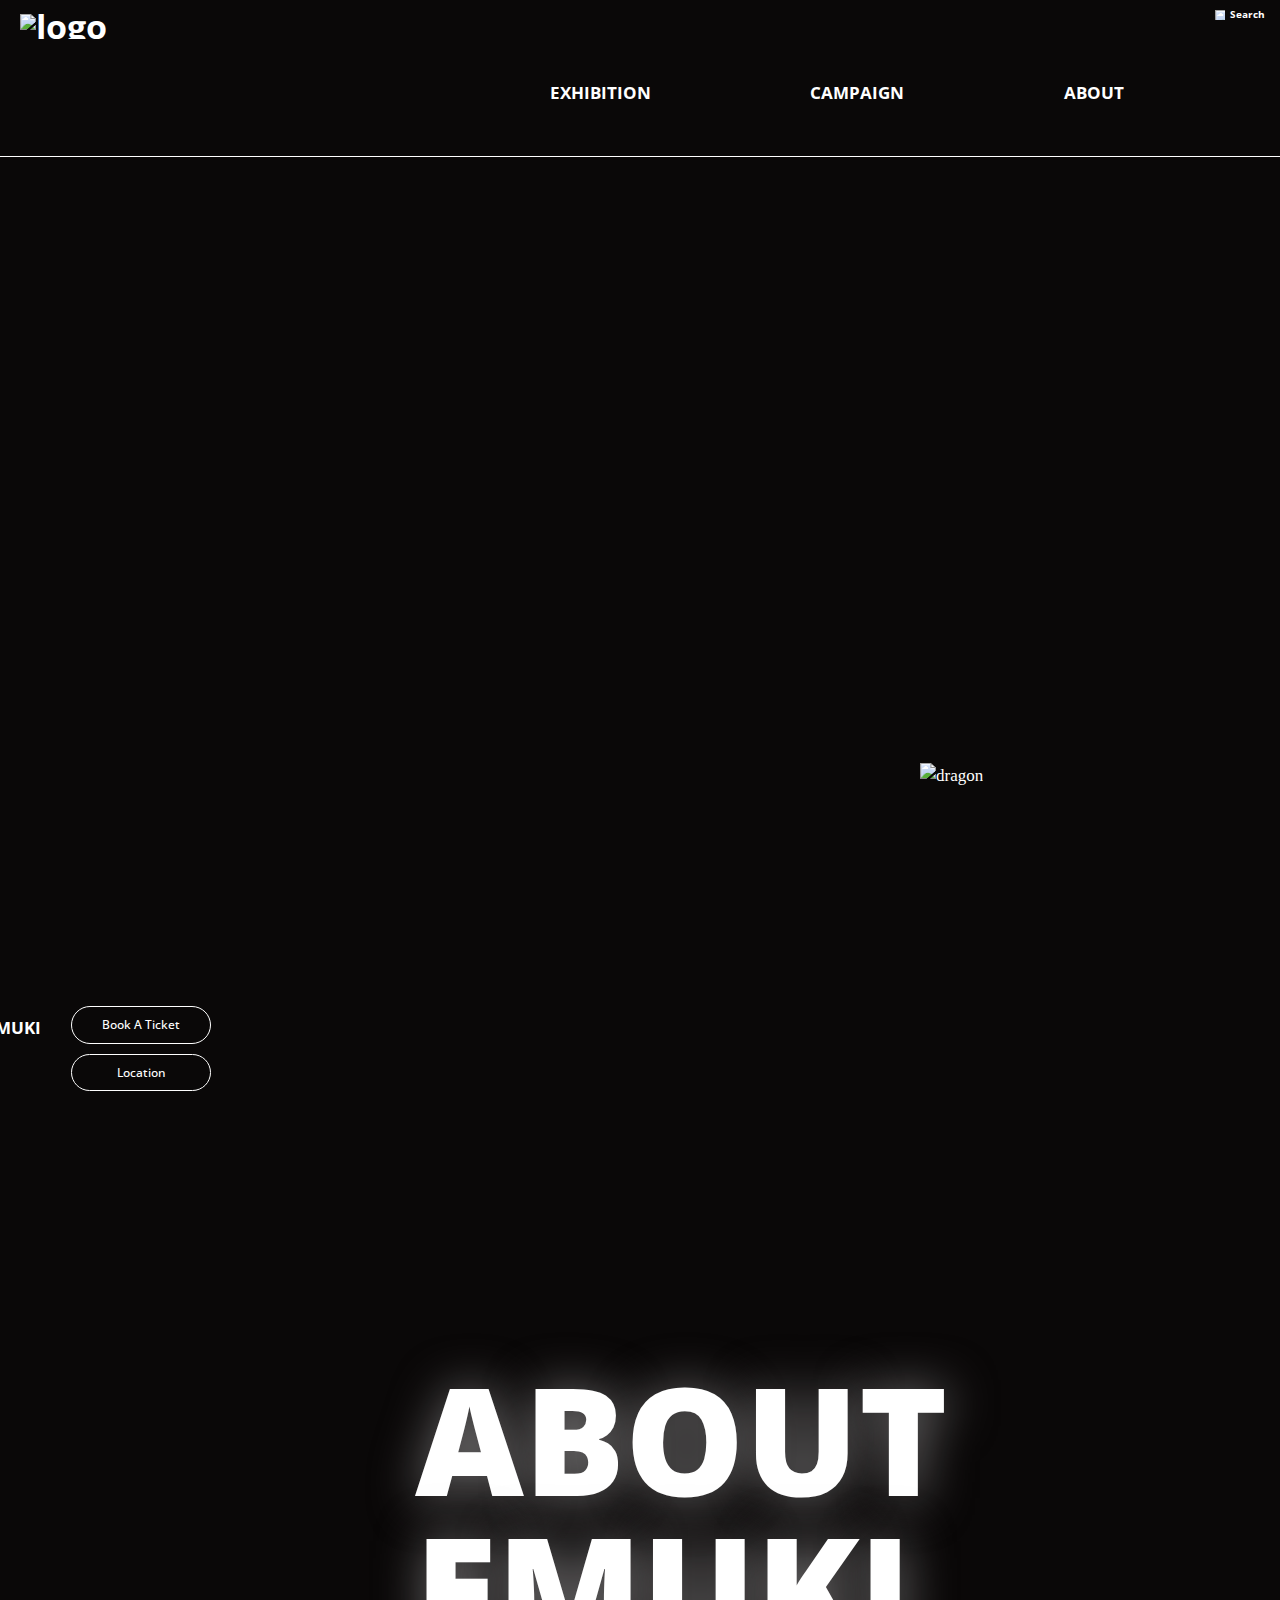
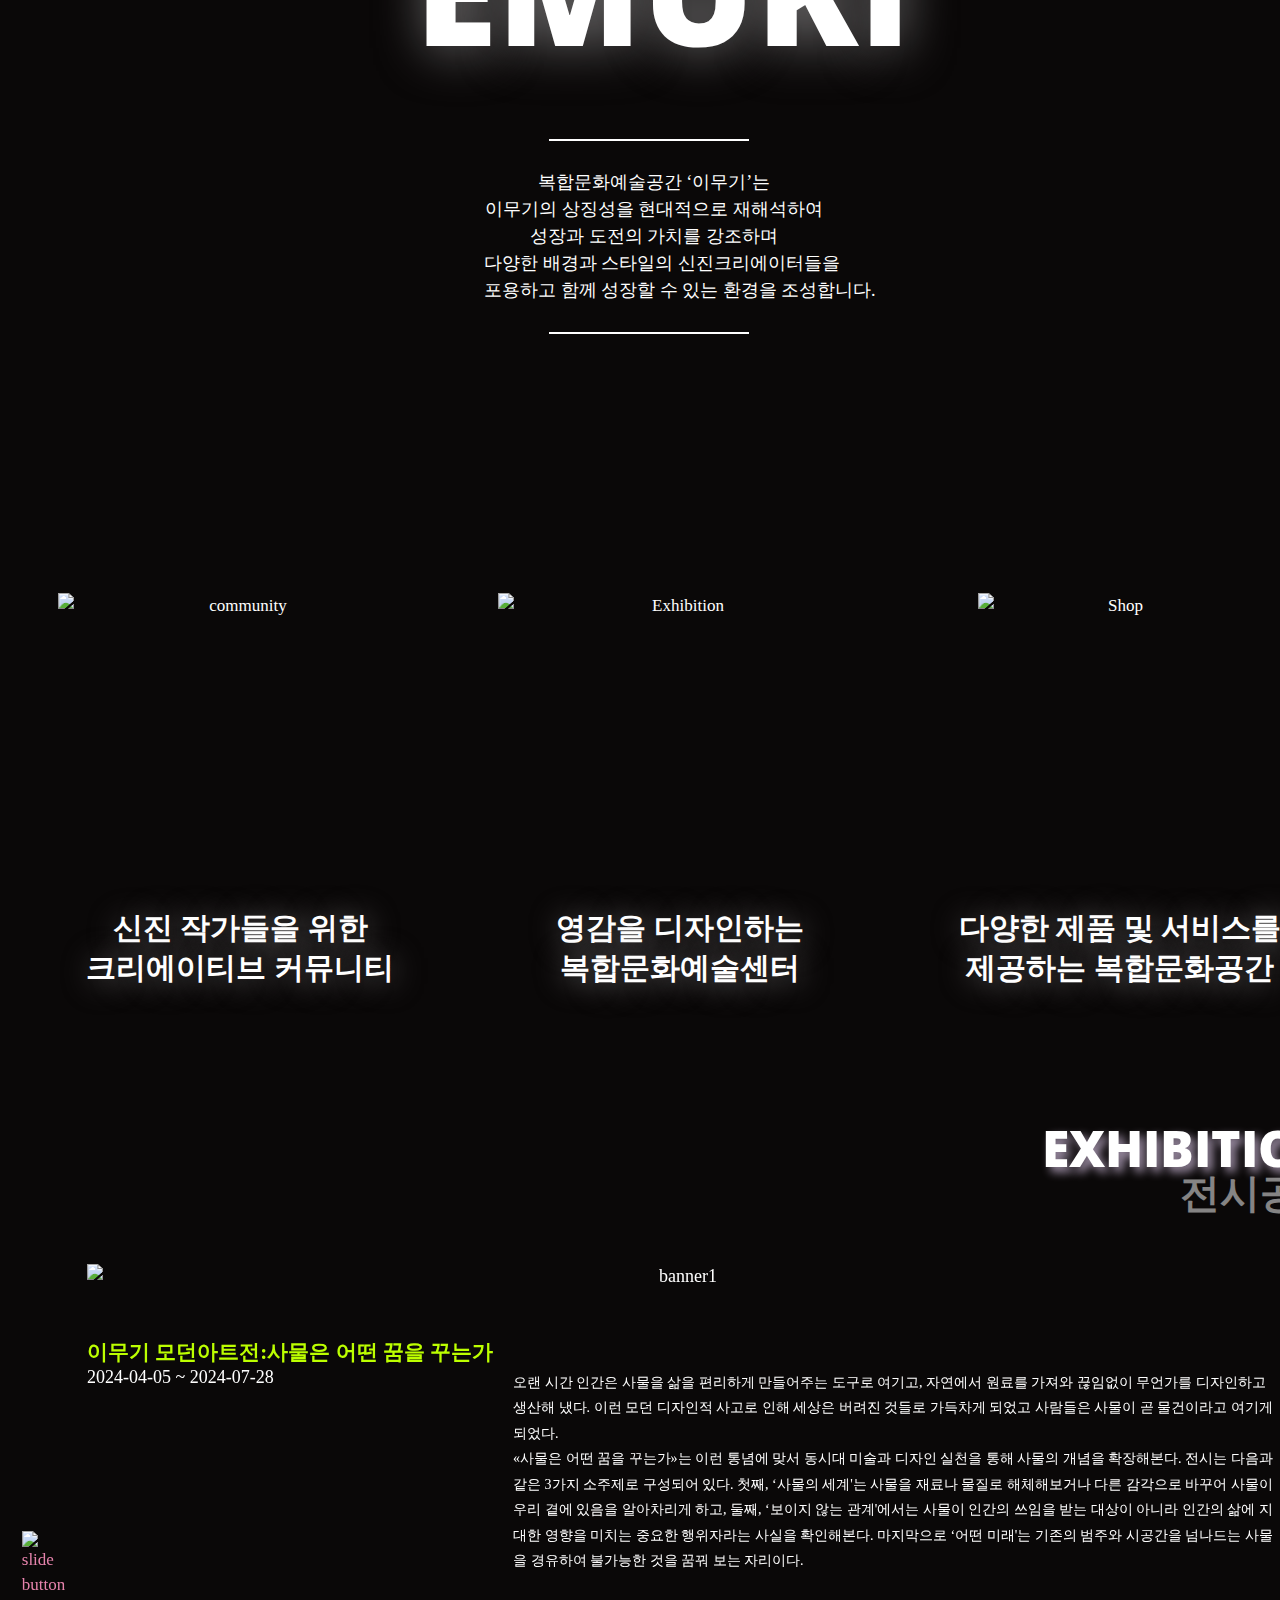
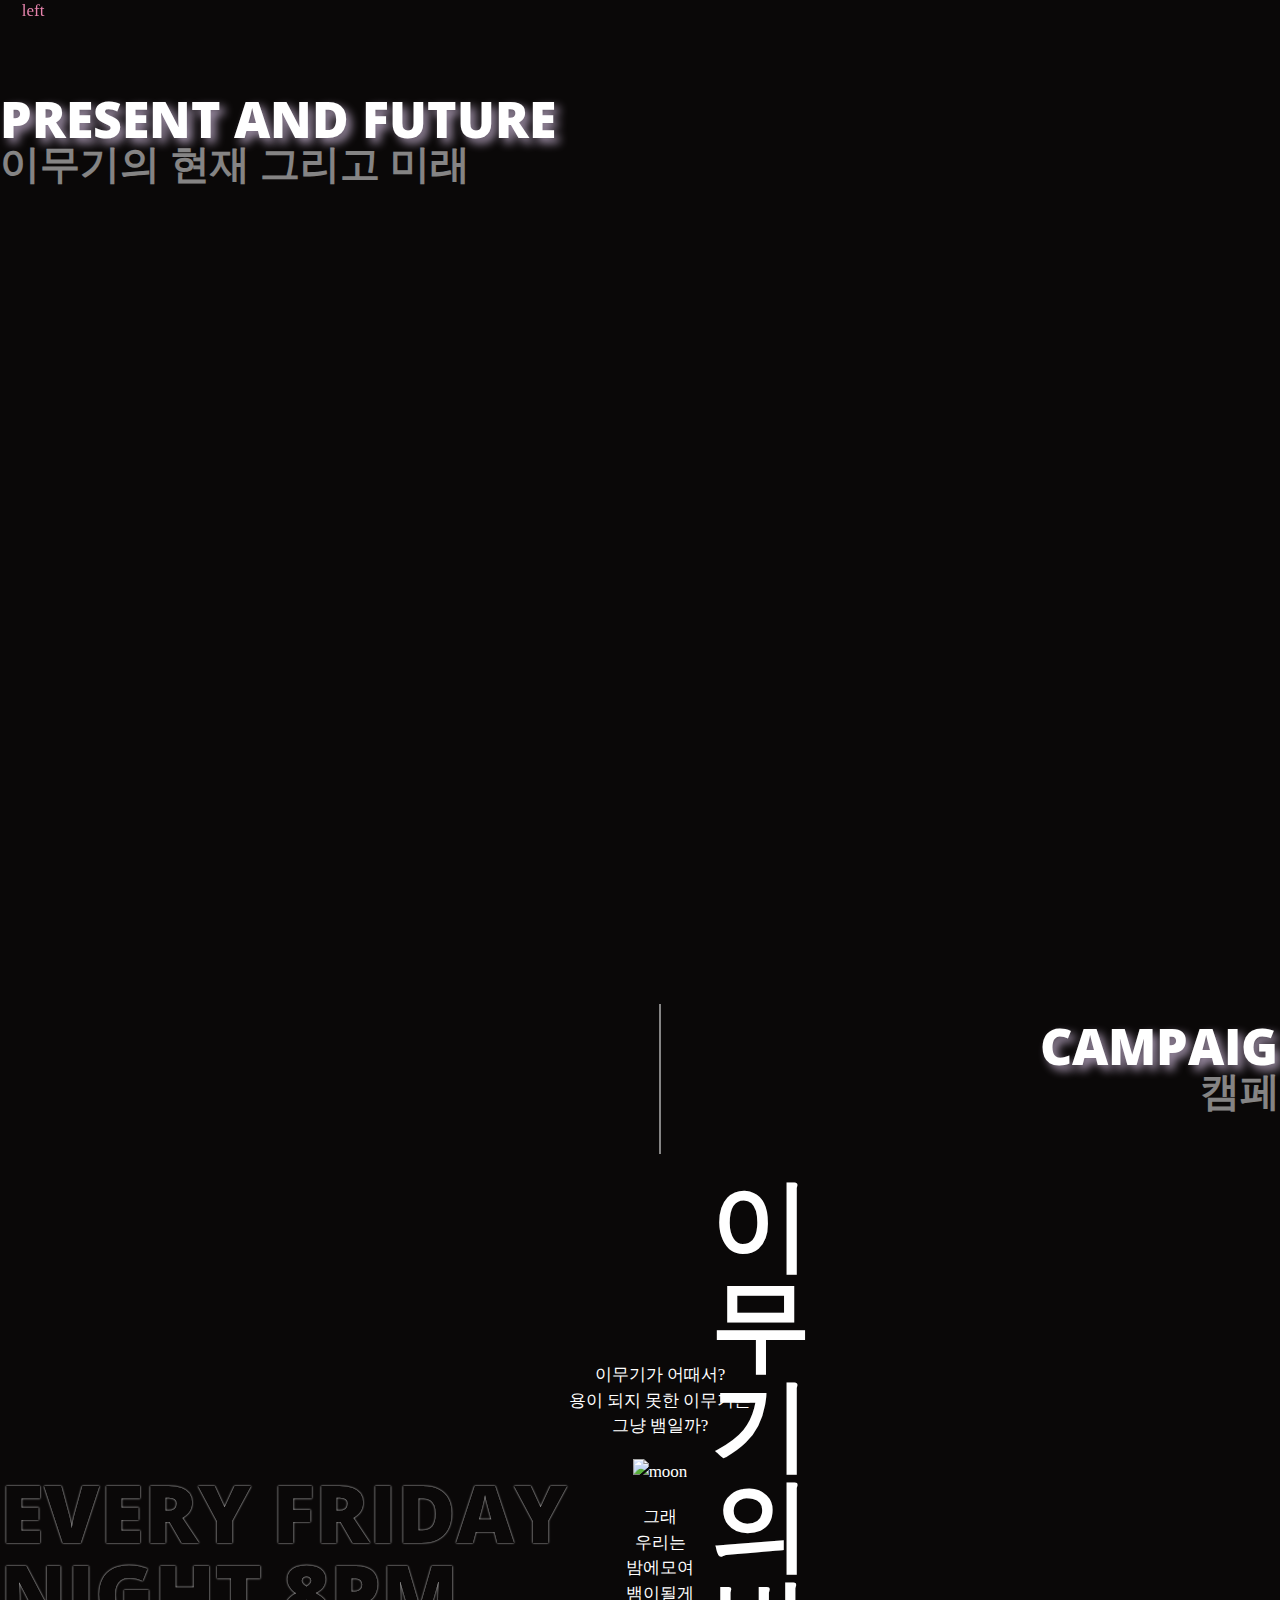
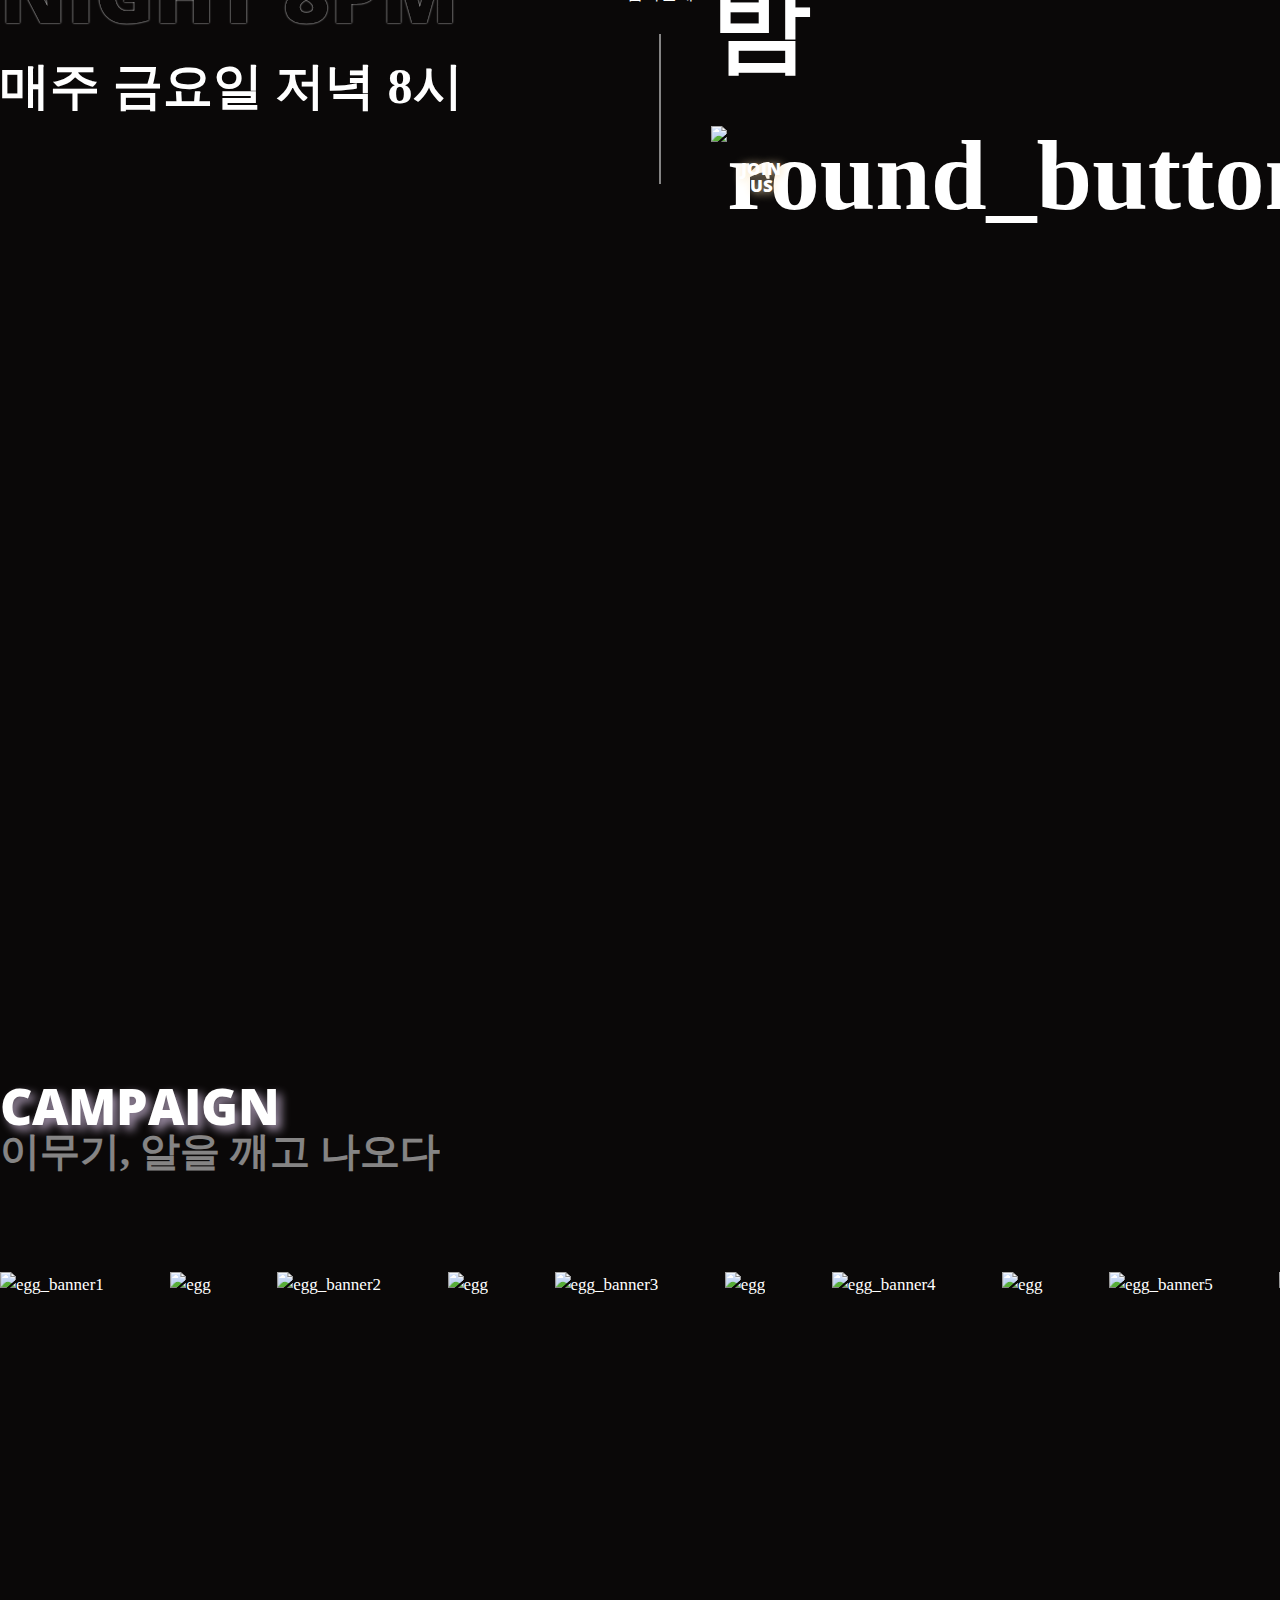
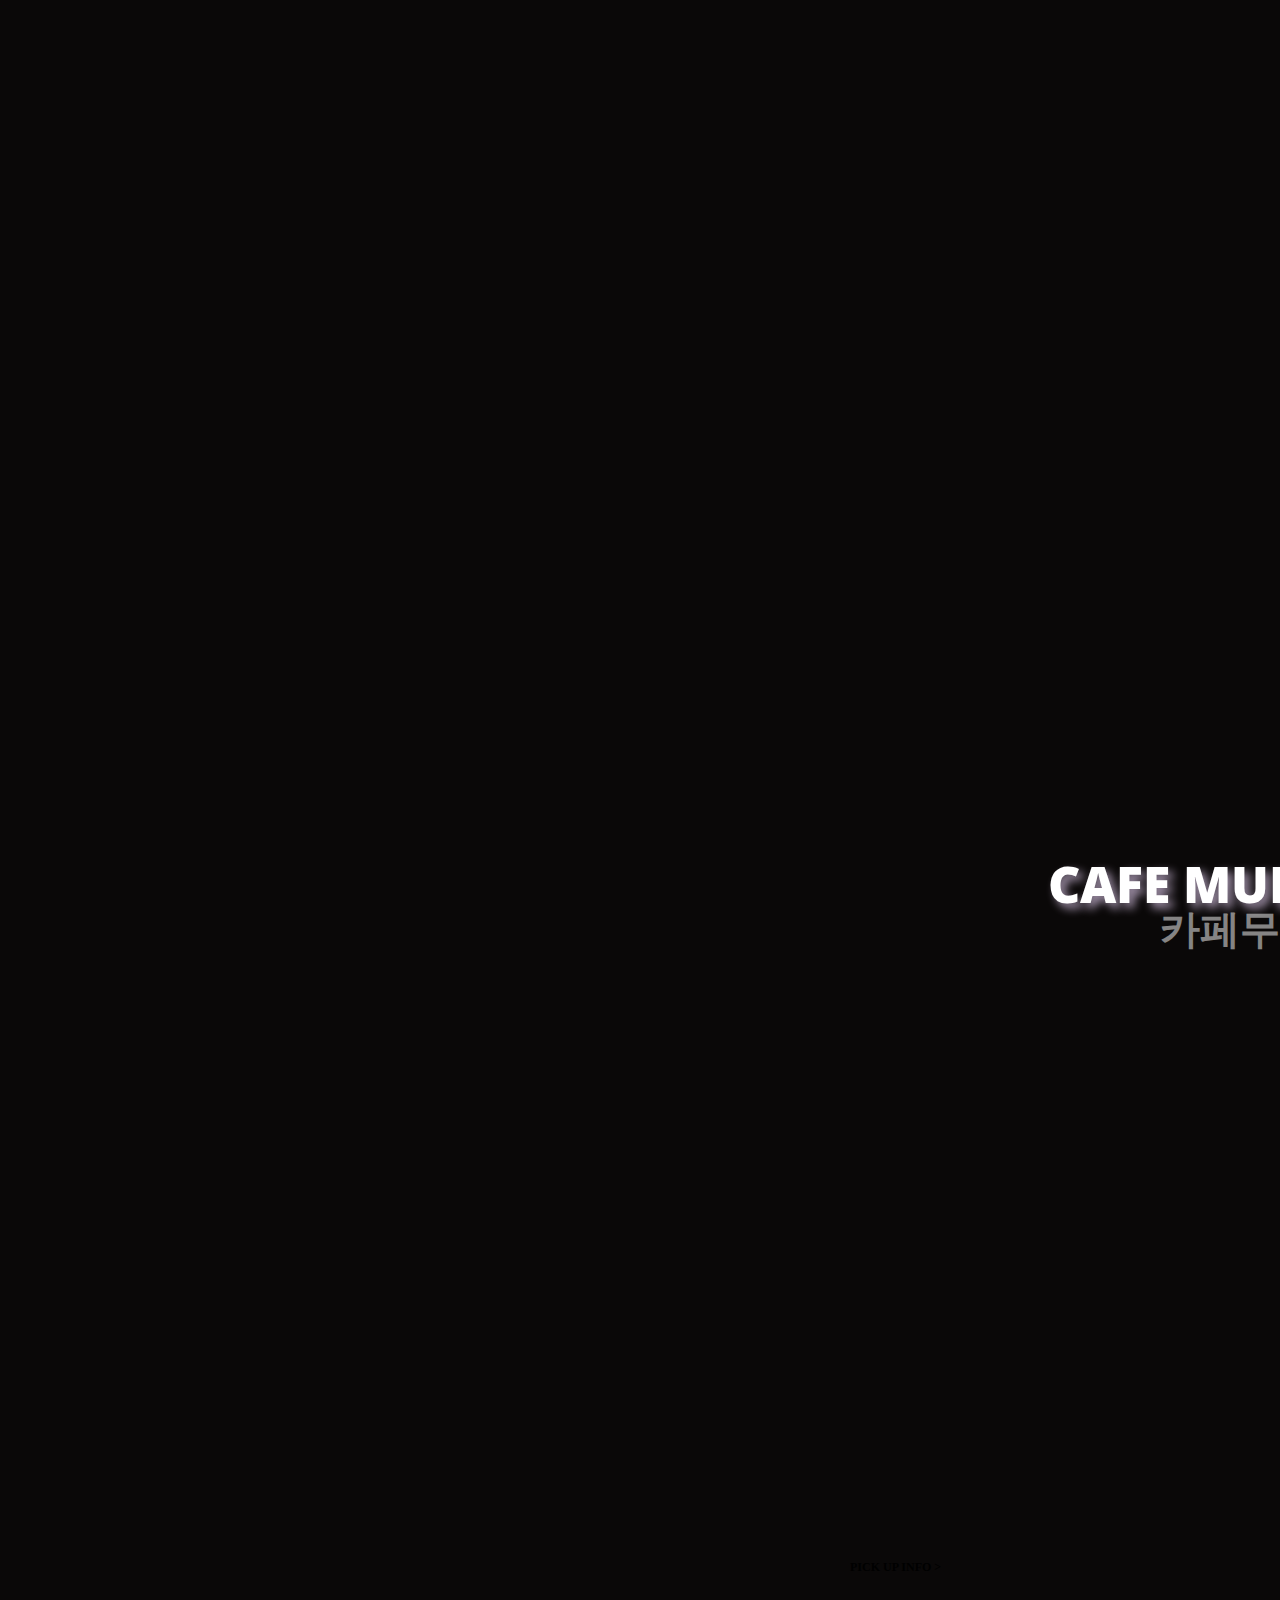
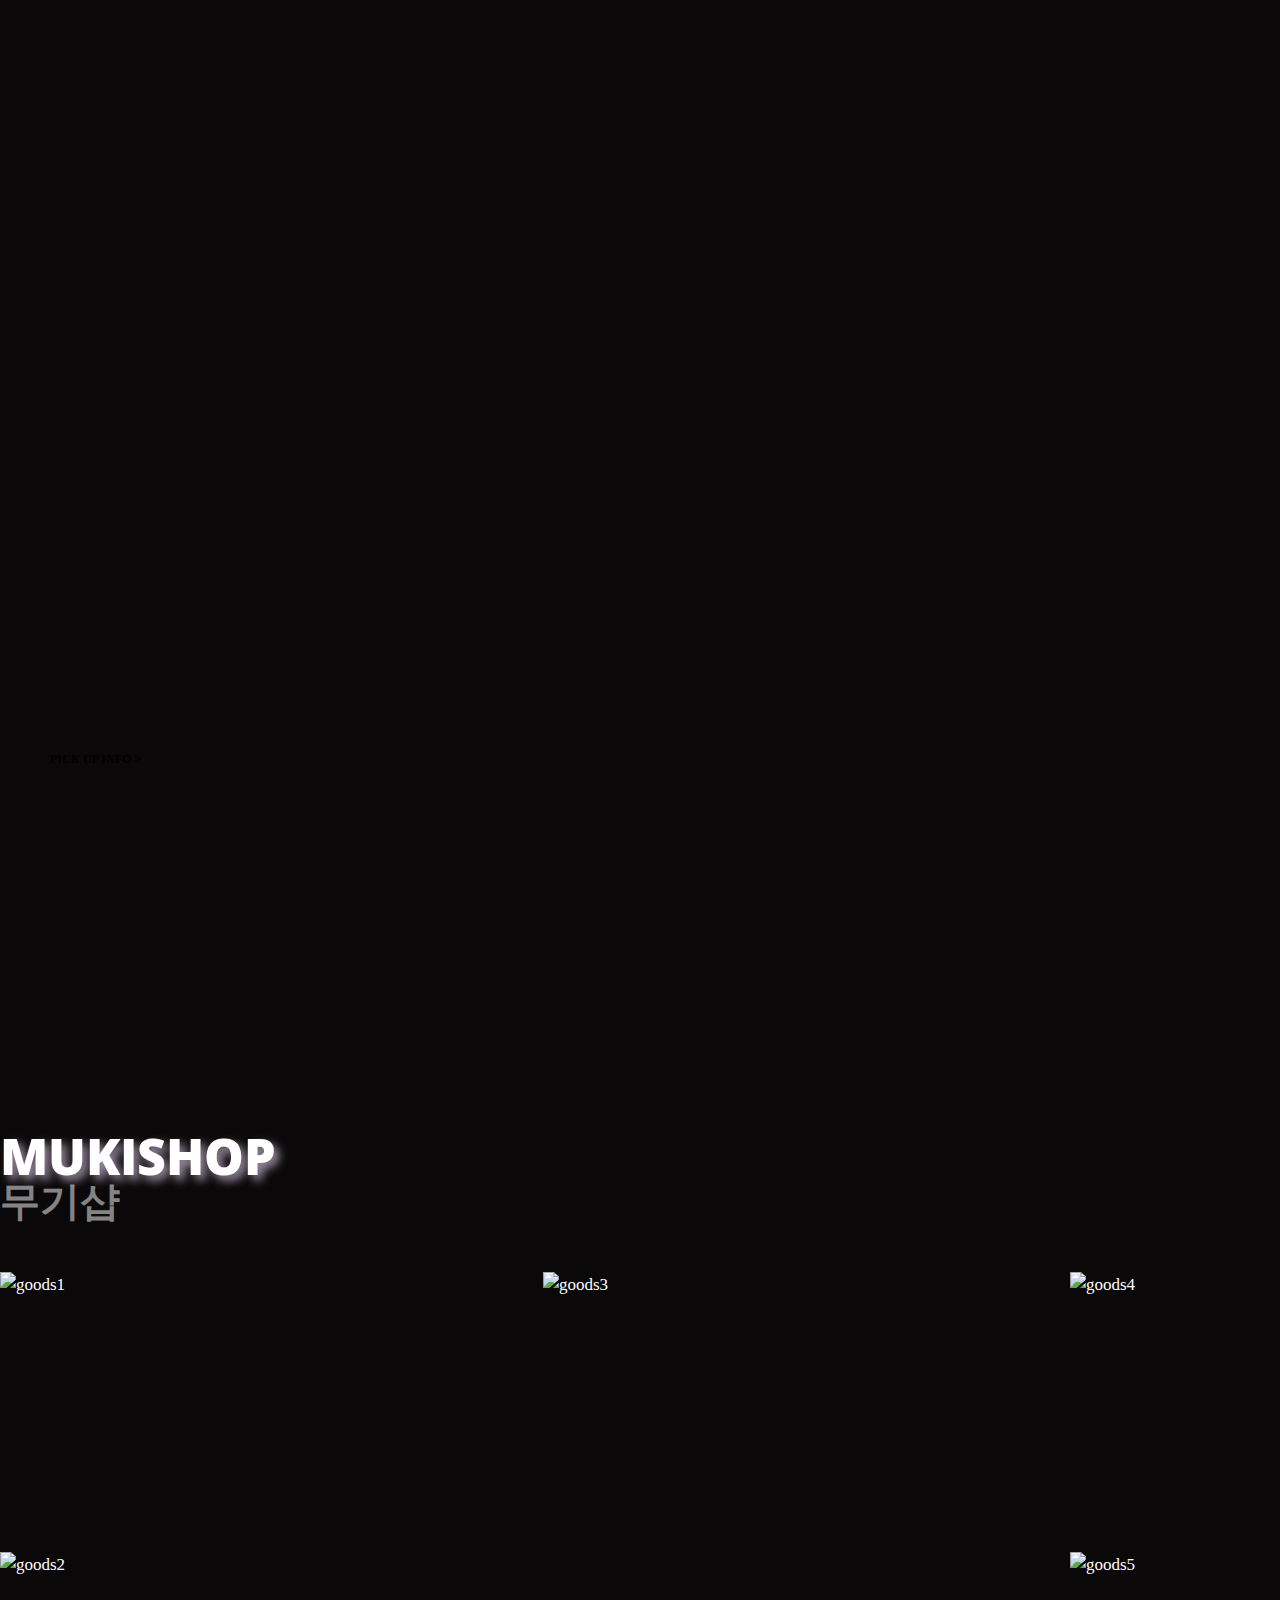
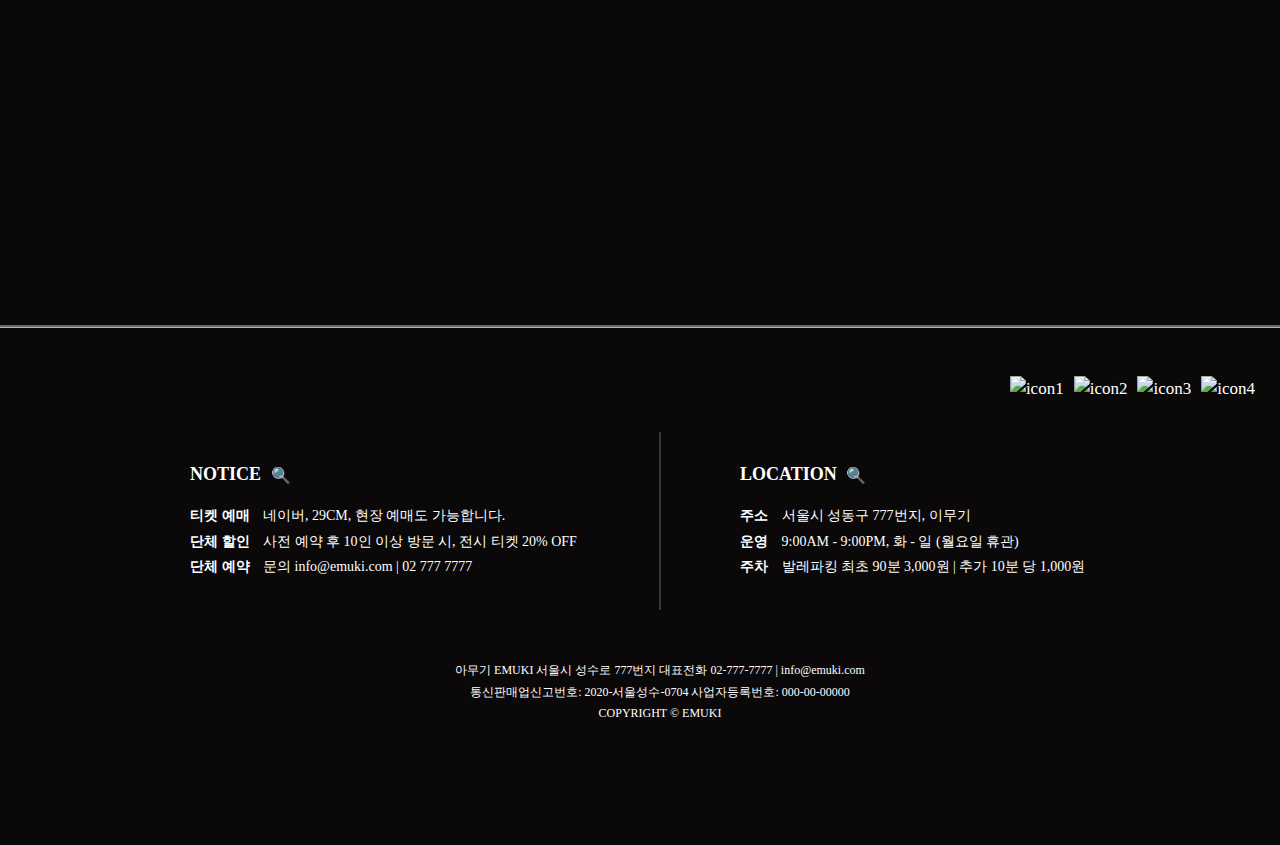
==== commit edbac65c: "Add files via upload" ====
--- a/index.html
+++ b/index.html
@@ -3,33 +3,36 @@
 
 <head>
     <meta charset="UTF-8">
-    <meta name="viewport" content="width=1400">
+    <meta name="viewport" content="width=1360">
     <title>이무기</title>
     <!-- 중복된 CDN 링크 제거 -->
-    <!-- favicon -->
-    <link rel="shortcut icon" href="images/favicon.ico" type="image/x-icon">
-
-    <!-- Webfont -->
-    <link rel="preconnect" href="https://fonts.googleapis.com">
-    <link rel="preconnect" href="https://fonts.gstatic.com" crossorigin>
-    <link
-        href="https://fonts.googleapis.com/css2?family=Open+Sans:ital,wght@0,300..800;1,300..800&family=Reenie+Beanie&display=swap"
-        rel="stylesheet">
-    <link rel="stylesheet" as="style" crossorigin
-        href="https://cdn.jsdelivr.net/gh/orioncactus/pretendard@v1.3.9/dist/web/static/pretendard.min.css" />
-
-    <!-- CSS -->
-    <link rel="stylesheet" href="css/main.css">
-    <link rel="stylesheet" href="css/header.css">
-    <link rel="stylesheet" href="css/footer.css">
-
-    <!-- Swiper CSS -->
-    <link rel="stylesheet" href="css/swiper-bundle.min.css" />
-
-    <!-- Slick CSS (중복된 부분 제거됨) -->
-    <link rel="stylesheet" type="text/css" href="css/slick.css">
-    <link rel="stylesheet" type="text/css" href="css/slick-theme.css">
-</head>
+
+    <head>
+        <meta charset="UTF-8">
+        <meta name="viewport" content="width=1360">
+        <title>이무기</title>
+        <!-- favicon -->
+        <link rel="shortcut icon" href="images/favicon2.png" type="image/x-icon">
+
+        <!-- Webfont -->
+        <link rel="preconnect" href="https://fonts.googleapis.com">
+        <link rel="preconnect" href="https://fonts.gstatic.com" crossorigin>
+        <link
+            href="https://fonts.googleapis.com/css2?family=Open+Sans:ital,wght@0,300..800;1,300..800&family=Reenie+Beanie&display=swap"
+            rel="stylesheet">
+        <link rel="stylesheet" as="style" crossorigin
+            href="https://cdn.jsdelivr.net/gh/orioncactus/pretendard@v1.3.9/dist/web/static/pretendard.min.css" />
+
+        <!-- CSS -->
+        <link rel="stylesheet" href="css/main.css">
+
+        <!-- Swiper CSS -->
+        <link rel="stylesheet" href="css/swiper-bundle.min.css" />
+
+        <!-- Slick CSS (중복된 부분 제거됨) -->
+        <link rel="stylesheet" type="text/css" href="css/slick.css">
+        <link rel="stylesheet" type="text/css" href="css/slick-theme.css">
+    </head>
 
 </head>
 
@@ -45,39 +48,26 @@
                     <div class="link_wrap">
                         <ul class="link">
                             <li>
-                                <a href="#" class="search_btn">
-                                    <img src="images/header/search.svg" alt="search">
+                                <a href="#">
+                                    <img src="images/main/search.svg" alt="search">
                                     Search
                                 </a>
-                                <div class="search_dropdown dropdown">
-                                    <input type="text" placeholder="Search..." />
-                                </div>
                             </li>
                             <li>
-                                <a href="#" class="language_btn">Languages</a>
-                                <div class="language_dropdown dropdown">
-                                    <a href="#">Korean</a>
-                                    <a href="#">English</a>
-                                </div>
+                                <a href="#">Languages</a>
                             </li>
                         </ul>
                     </div>
-
                     <!-- link end -->
                     <!-- nav start -->
-                    <div class="nav">
-                        <div>
-                            <h1 class="logo">
-                                <img src="images/header/logo_white.png" alt="logo">
-
-                            </h1>
-                        </div>
-
-
-                        <ul class="gnb">
+                    <div class="nav_wrap">
+                        <h1 class="logo">
+                            <img src="images/main/logo.svg" alt="logo" class="logo_img default_logo">
+                            <img src="images/main/logo_korean.svg" alt="logo korean" class="logo_img korean_logo">
+                        </h1>
+                        <ul class="nav">
                             <li><a href="#">exhibition</a></li>
                             <li><a href="#">campaign</a></li>
-                            <li class="none_line"></li>
                             <li><a href="#">about</a></li>
                             <li><a href="#">shop</a></li>
                         </ul>
@@ -88,17 +78,8 @@
             <!-- header End -->
 
             <!-- banner Start -->
-            <div id="banner"><video muted="" preload="true" loop autoplay webkit-playsinline="webkit-playsinline"
-                    playsinline="playsinline">
-                    <!--
-					미리 로드하기 설정 : preload
-					재생여부 : autoplay (자동재생)
-					사운드 설정 : muted (음소거)
-					반복재생여부 : loop (무한반복)
-				-->
-                    <source src="media/video.mp4" type="video/mp4">
-                </video>
-
+            <div id="banner">
+                <video src="media/video.mp4" autoplay muted loop></video>
             </div>
 
             <div class="wave_container">
@@ -110,56 +91,33 @@
         <div id="section1">
             <div class="inner_section1">
                 <div class="img_wrap">
-                    <div class="box_booking_wrap">
-                        <div class="box_booking_bg">
-                            <img src="images/main/bookingbox.png" alt="bookingbox">
-                        </div>
-                        <div class="box_booking">
-                            <div class="box_booking_content">
-                                <p class="bookingbox_title">WELCOME TO THE EMUKI <br>
-                                    EMUKI OPEN TODAY
-                                </p>
-
-                                <p class="bookingbox_info">
-                                    <span>관람시간 </span> 화요일-일요일 9:00AM ~ 8:00PM <br>
-                                    *입장 마감은 폐관30분 전까지
-                                </p>
-                            </div>
-                            <ul class="button_booking">
-                                <li>
-                                    <a href="#" id="bookTicket">book a ticket</a>
-                                </li>
-                                <li>
-                                    <a href="#" id="moreInfo">more info</a>
-                                </li>
-                            </ul>
-                        </div>
-                    </div>
-                   
-<!-- Modal -->
-<div id="ticketModal" class="modal">
-    <div class="modal-content">
-        <span class="close">&times;</span>
-        <h2>Booking</h2>
-        <p>현재 모든 티켓이 판매되었습니다.</p>
-        <button class="confirm-button">확인</button>
-        <button class="cancel-button">취소</button>
-    </div>
-</div>
-
-<!-- QR Code Modal -->
-<div id="qrModal" class="modal">
-    <div class="modal-content">
-        <span class="close">&times;</span>
-        <h2>복합문화예술공간 이무기</h2>
-        <p>2024년 이무기 전시정보</p>
-        <img src="images/main/qrcode.png" alt="QR Code">
-    </div>
-</div>
-
-
-
-
+                    <div class="box_booking">
+                        <div>
+                            <p class="bold_font">WELCOME TO THE EMUKI</p>
+                            <p>EMUKI OPEN TODAY</p>
+                            <p class="bold_font">9:00AM - 8:00PM</p>
+                        </div>
+                        <ul class="button_booking">
+                            <li>
+                                <a href="#" id="bookTicket">book a ticket</a>
+                            </li>
+                            <li>
+                                <a href="#">location</a>
+                            </li>
+                        </ul>
+                    </div>
+                    
+                    <!-- Modal -->
+                    <div id="ticketModal" class="modal">
+                        <div class="modal-content">
+                            <span class="close">&times;</span>
+                            <h2>Book a Ticket</h2>
+                            <p>여기에서 티켓을 예약할 수 있습니다.</p>
+                            <button class="confirm-button">확인</button>
+                            <button class="cancel-button">취소</button>
+                        </div>
+                    </div>
+                    
                     <div class="box_dragon">
                         <img src="images/main/dragon.png" alt="dragon">
                     </div>
@@ -180,14 +138,14 @@
 
 
 
+
                     <div class="box_text">
-복합문화예술공간 ‘이무기’는<br>
-이무기의 상징성을 현대적으로 재해석하여<br>
-성장과 도전의 가치를 강조하며<br>
-다양한 배경과 스타일의 신진크리에이터들을<br>
-포용하고 함께 성장할 수 있는 환경을 조성합니다.
-                    </div>
-
+                        복합문화예술공간 ‘이무기’는<br>
+                        이무기의 상징성을 현대적으로 재해석하여<br>
+                        성장과 도전의 가치를 강조하며<br>
+                        다양한 배경과 스타일의 신진크리에이터들을<br>
+                        포용하고 함께 성장할 수 있는 환경을 조성합니다.
+                    </div>
 
 
                 </div>
@@ -197,7 +155,7 @@
         </div>
         <!-- section1 end -->
         <!-- section2 start -->
-        <div id="section2" class="section">
+        <div id="section2">
             <ul class="info">
                 <li>
                     <div class="info_bg community_bg">
@@ -230,7 +188,7 @@
         </div>
         <!-- section2 end -->
         <!-- section3 start -->
-        <div id="section3" class="section">
+        <div id="section3">
             <div class="slogan_line_right_wrap">
                 <div class="slogan_line_right">
                     <h2 class="title">
@@ -274,6 +232,37 @@
 
                             </div>
 
+                        </div>
+
+                        <div class="swiper-slide">
+                            <div>
+                                <img src="images/main/banner_ex3.png" alt="banner1">
+
+                                <div class="slide_container">
+
+                                    <div class="silde_content">
+                                        <h3 class="slide_title slide_color2">연결하는 집: 대안적 삶을 위한 건축
+                                        </h3>
+                                        <p class="slide_date">2024-04-05 ~ 2024-07-28</p>
+                                    </div>
+                                    <div class="slide_description">
+                                        <p>
+
+
+                                            «연결하는 집: 대안적 삶을 위한 건축»은 건축가의 집을 통해 2000년 이후 동시대 한국 현대 건축과 주거 문화를 사회 문화적 관점으로
+                                            조망해보는 전시이다. ‘개인과 사회, 장소, 시간’을 주제어로 삼아 거주의 다양한 양식과 의미를 환기한다. 아파트가 종 우세를 차지하는
+                                            한국 사회에서 이와 다른 주거 공간을 선택한 사람들의 집은 어떤 모습을 하고 있을까. 가족 구성원과 라이프 스타일의 변화, 경제적 구조
+                                            변동, 기후위기 등 점점 더 빠르게 변화하는 사회 속에서 우리는 어떻게 살기를 고민할 수 있을까. 이 전시는 이러한 질문으로부터 출발해
+                                            집이 도시 사회와 접촉하는 지점들을 탐색한다. 이 전시에는 30명의 건축가(팀)가 설계한 58채의 주택이 소개된다. 이 전시가 전달하고
+                                            싶은 메시지는 오늘날 삶의 창의성은 다양성으로부터 비롯되며, 그것은 모든 예술 행위의 전제라는 점이다. 전시에 소개된 집들이 오늘날 한국
+                                            사회의 주택과 주거 문화를 대표할 수는 없지만, 이곳에는 능동적인 삶의 태도를 요청하는 힘이 있다. 관객들이 이 이야기로부터 각자의 삶의
+                                            환경을 타인의 삶과도 연결해볼 수 있길 기대한다.
+                                        </p>
+
+                                    </div>
+                                </div>
+
+                            </div>
                         </div>
                         <div class="swiper-slide">
                             <div>
@@ -307,37 +296,6 @@
 
                             </div>
                         </div>
-                        <div class="swiper-slide">
-                            <div>
-                                <img src="images/main/banner_ex3.png" alt="banner1">
-
-                                <div class="slide_container">
-
-                                    <div class="silde_content">
-                                        <h3 class="slide_title slide_color2">연결하는 집: 대안적 삶을 위한 건축
-                                        </h3>
-                                        <p class="slide_date">2024-04-05 ~ 2024-07-28</p>
-                                    </div>
-                                    <div class="slide_description">
-                                        <p>
-
-
-                                            «연결하는 집: 대안적 삶을 위한 건축»은 건축가의 집을 통해 2000년 이후 동시대 한국 현대 건축과 주거 문화를 사회 문화적 관점으로
-                                            조망해보는 전시이다. ‘개인과 사회, 장소, 시간’을 주제어로 삼아 거주의 다양한 양식과 의미를 환기한다. 아파트가 종 우세를 차지하는
-                                            한국 사회에서 이와 다른 주거 공간을 선택한 사람들의 집은 어떤 모습을 하고 있을까. 가족 구성원과 라이프 스타일의 변화, 경제적 구조
-                                            변동, 기후위기 등 점점 더 빠르게 변화하는 사회 속에서 우리는 어떻게 살기를 고민할 수 있을까. 이 전시는 이러한 질문으로부터 출발해
-                                            집이 도시 사회와 접촉하는 지점들을 탐색한다. 이 전시에는 30명의 건축가(팀)가 설계한 58채의 주택이 소개된다. 이 전시가 전달하고
-                                            싶은 메시지는 오늘날 삶의 창의성은 다양성으로부터 비롯되며, 그것은 모든 예술 행위의 전제라는 점이다. 전시에 소개된 집들이 오늘날 한국
-                                            사회의 주택과 주거 문화를 대표할 수는 없지만, 이곳에는 능동적인 삶의 태도를 요청하는 힘이 있다. 관객들이 이 이야기로부터 각자의 삶의
-                                            환경을 타인의 삶과도 연결해볼 수 있길 기대한다.
-                                        </p>
-
-                                    </div>
-                                </div>
-
-                            </div>
-                        </div>
-
                     </div>
                     <div class="swiper-button-next">
                         <img src="images/main/button_right.png" alt="slide button right">
@@ -350,501 +308,497 @@
                 </div>
             </div>
         </div>
-
-        <!-- section3 End -->
-        <!-- section4 start -->
-        <div id="section4" class="section">
+    </div>
+    <!-- section3 End -->
+    <!-- section4 start -->
+    <div id="section4">
+        <div class="slogan_line_left_wrap">
+            <div class="section4_slogan slogan_line_left">
+                <h2 class="title">
+                    present and future
+                    <br><span>이무기의 현재 그리고 미래</span>
+                </h2>
+            </div>
+        </div>
+
+
+
+        <div class="slider_wrap">
+            <section class="regular slider">
+                <div class="banner2_wrap">
+                    <div>
+                        <img src="images/main/banner_slide1.png">
+                    </div>
+                    <div class="banner2_content">
+                        <p class="paf_button">임팩트</p>
+                        <p class="paf_title">이무기가 꿈꾸는<br>
+                            지속가능한 미래</p>
+                        <p class="paf_content">이무기가 꿈꾸는 지속 가능한 미래는 모두가 함께 성장하고, 창의성이 꽃피우는 세상입니다. 이무기는 창작자들과 함께 환경을 생각하고,
+                            사회적 책임을 다하며, 더 나은 세상을 위해 끊임없이 노력할 것입니다.
+                        </p>
+                        <p class="paf_hash">#ESG #비건 #친환경 #약속과책임</p>
+
+                    </div>
+                </div>
+                <div class="banner2_wrap">
+                    <div>
+                        <img src="images/main/banner_slide2.png">
+                    </div>
+                    <div class="banner2_content">
+                        <p class="paf_button">전시공연</p>
+                        <p class="paf_title">용이 되지 않아도 괜찮아 <br>
+                            우리는 이무기야 </p>
+                        <p class="paf_content">
+                            성수 언덕에 위치한 이무기는 도심 속에서 소풍 같은 휴식을 누릴 수 있는 특별한 공간입니다. 전시를 관람하고, 좋은 음식을 즐기며, 나무 그늘에서 책을 읽거나 편안한
+                            음악이 흐르는 곳에서 담소를 나눌 수 있습니다. 이무기는 모두를 위한 휴식처이자 예술과 문화가 어우러진 지적 경험을 제공합니다.
+                        </p>
+                        <p class="paf_hash">#복합문화예술공간 #이무기 </p>
+
+                    </div>
+                </div>
+                <div class="banner2_wrap">
+                    <div>
+                        <img src="images/main/banner_slide3.png">
+                    </div>
+                    <div class="banner2_content">
+                        <p class="paf_button">캠페인</p>
+                        <p class="paf_title">옥인다실</p>
+                        <p class="paf_content">한국적 정체성을 가진 차 문화를 소개하는 공간, 옥인다실이 이무기 유리온실에 인튜이션 랩을 열었습니다.
+                            인튜이션은 옥인다실이 런칭한 스파클링 티 브랜드로, 앞으로 유리온실에서 다양한 오프라인 행사를 선보일 예정입니다.</p>
+
+                        <p class="paf_hash">#옥인다실 #찻방 #전통</p>
+
+                    </div>
+                </div>
+            </section>
+
+        </div>
+
+
+
+
+
+
+
+
+
+
+        </section>
+    </div>
+    <!-- section4 End -->
+    <!-- section5 start -->
+    <div id="section5">
+        <div class="inner_section5">
+            <div class="slogan_line_right_wrap">
+                <div class="slogan_line_right">
+                    <h2 class="title">
+                        campaign
+                        <br><span>캠페인</span>
+                    </h2>
+                </div>
+            </div>
+
+            <div class="section5_title">
+                <p class="night_content">
+                    이무기가 어때서?<br>
+                    용이 되지 못한 이무기는<br>
+                    그냥 뱀일까?
+                </p>
+                <div class="section5_img">
+                    <img src="images/main/moon.gif" alt="moon">
+                </div>
+                <p class="vertical_line">
+                    그래<br>
+                    우리는<br>
+                    밤에모여<br>
+                    뱀이될게
+                </p>
+            </div>
+            <div class="night_slogan_right">
+                <div>
+                    <p>이</p>
+                    <p>무</p>
+                    <p>기</p>
+                    <p>의</p>
+                    <p>밤</p>
+                </div>
+
+                <div class="round_silver_button">
+                    <div>
+                        <img src="images/main/round_button.png" alt="round_button">
+                    </div>
+
+                    <a href="#">JOIN <br>
+                        US</a>
+                </div>
+            </div>
+            <div class="night_slogan_left">
+                <p>every friday<br>
+                    night 8pm <br>
+                    <span>매주 금요일 저녁 8시
+                    </span>
+                </p>
+
+            </div>
+        </div>
+    </div>
+    <!-- section5 End -->
+    <!-- Emuki bg fixed start -->
+    <div id="emuki_night_fix">
+    </div>
+    <!-- Emuki bg fixed End -->
+    <!-- section6 Start -->
+    <div id="section6">
+        <div class="inner_section6">
             <div class="slogan_line_left_wrap">
                 <div class="section4_slogan slogan_line_left">
                     <h2 class="title">
-                        present and future
-                        <br><span>이무기의 현재 그리고 미래</span>
+                        campaign
+                        <br><span>이무기, 알을 깨고 나오다</span>
                     </h2>
                 </div>
             </div>
-
-
-
-            <div class="slider_wrap">
-                <section class="regular slider">
-                    <div class="banner2_wrap">
-                        <div>
-                            <img src="images/main/banner_slide1.png">
-                        </div>
-                        <div class="banner2_content">
-                            <p class="paf_button">임팩트</p>
-                            <p class="paf_title">이무기가 꿈꾸는<br>
-                                지속가능한 미래</p>
-                            <p class="paf_content">
-                              이무기가 꿈꾸는 지속 가능한 미래는 모두가 함께 성장하고, 창의성이 꽃피우는 세상입니다. 이무기는 창작자들과 함께 환경을 생각하고, 사회적 책임을 다하며, 더 나은 세상을 위해 끊임없이 노력할 것입니다.
-                            </p>
-                            <p class="paf_hash">#ESG #비건 #친환경 #약속과책임</p>
-
-                        </div>
-                    </div>
-                    <div class="banner2_wrap">
-                        <div>
-                            <img src="images/main/banner_slide2.png">
-                        </div>
-                        <div class="banner2_content">
-                            <p class="paf_button">전시공연</p>
-                            <p class="paf_title">용이 되지 않아도 괜찮아 <br>
-                                우리는 이무기야 </p>
-                            <p class="paf_content">
-                                성수 언덕의 이무기는 도심 속에서 소풍 같은 휴식을 제공합니다. 전시를 보고, 맛있는 음식을 즐기며, 나무 그늘에서 책을 읽고, 음악이 흐르는 공간에서 대화를 나눌 수 있습니다. 이무기는 모두를 위한 예술과 문화가 어우러진 휴식처입니다.
-                            </p>
-                            <p class="paf_hash">#복합문화예술공간 #이무기 </p>
-
-                        </div>
-                    </div>
-                    <div class="banner2_wrap">
-                        <div>
-                            <img src="images/main/banner_slide3.png">
-                        </div>
-                        <div class="banner2_content">
-                            <p class="paf_button">캠페인</p>
-                            <p class="paf_title">옥인다실</p>
-                            <p class="paf_content">
-                                한국적 정체성을 가진 차 문화를 소개하는 공간, 옥인다실이 이무기 유리온실에 인튜이션 랩을 열었습니다. 인튜이션은 옥인다실이 런칭한 스파클링 티 브랜드로, 앞으로 유리온실에서 다양한 오프라인 행사를 선보일 예정입니다.
-                            </p>
-
-                            <p class="paf_hash">#옥인다실 #찻방 #전통</p>
-
-                        </div>
-                    </div>
-                </section>
-
-            </div>
-
-
-
-
-
-
-
-
-
-
-            </section>
-        </div>
-        <!-- section4 End -->
-        <!-- section5 start -->
-        <div id="section5" class="section">
-            <div class="inner_section5">
-                <div class="slogan_line_right_wrap">
-                    <div class="slogan_line_right">
-                        <h2 class="title">
-                            campaign
-                            <br><span>캠페인</span>
-                        </h2>
-                    </div>
-                </div>
-
-                <div class="section5_title">
-                    <p class="night_content">
-                        이무기가 어때서?<br>
-                        용이 되지 못한 이무기는<br>
-                        그냥 뱀일까?
-                    </p>
-                    <div class="section5_img">
-                        <img src="images/main/moon.gif" alt="moon">
-                    </div>
-                    <p class="vertical_line">
-                        그래<br>
-                        우리는<br>
-                        밤에모여<br>
-                        뱀이될게
-                    </p>
-                </div>
-                <div class="night_slogan_right">
-                    <div>
-                        <p>이</p>
-                        <p>무</p>
-                        <p>기</p>
-                        <p>의</p>
-                        <p>밤</p>
-                    </div>
-
-                    <div class="round_silver_button">
-                        <div>
-                            <img src="images/main/round_button.png" alt="round_button">
-                        </div>
-
-                        <a href="#">JOIN <br>
-                            US</a>
-                    </div>
-                </div>
-                <div class="night_slogan_left">
-                    <p>every friday<br>
-                        night 8pm <br>
-                        <span>매주 금요일 저녁 8시
-                        </span>
-                    </p>
-
-                </div>
-
-            </div>
-
-        </div>
-        <!-- section5 End -->
-        <!-- Emuki bg fixed start -->
-        <div id="emuki_night_fix">
-        </div>
-        <!-- Emuki bg fixed End -->
-        <!-- section6 Start -->
-        <div id="section6" class="section">
-            <div class="inner_section6">
-                <div class="slogan_line_left_wrap">
-                    <div class="section4_slogan slogan_line_left">
-                        <h2 class="title">
-                            campaign
-                            <br><span>이무기, 알을 깨고 나오다</span>
-                        </h2>
-                    </div>
+            <div>
+                <ul class="egg_wrap">
+                    <li>
+                        <div class="egg_content">
+                            <div>
+                                <img src="images/main/egg_banner1.png" alt="egg_banner1">
+                            </div>
+
+                            <div class="egg_content_title">
+                                <h3><span>캠페인 1</span>아티스트 토크</h3>
+                                <div class="egg_content_text">
+
+
+                                    <p><span>기간</span>2024.08.23</p>
+
+                                    <p><span>장소</span>이무기 별관</p>
+
+                                    <p><span>인원</span>30명</p>
+
+                                    <p><span>시간</span>120분 진행</p>
+                                </div>
+
+                            </div>
+
+                        </div>
+
+
+                    </li>
+                    <li>
+                        <div class="egg_hover">
+                            <div>
+                                <img src="images/main/egg.png" alt="egg">
+                            </div>
+
+
+
+                        </div>
+
+
+                    </li>
+                    <li>
+                        <div class="egg_content">
+                            <div>
+                                <img src="images/main/egg_banner2.png" alt="egg_banner2">
+                            </div>
+
+                            <div class="egg_content_title">
+                                <h3><span>캠페인 2</span>옥인다실</h3>
+                                <div class="egg_content_text">
+
+
+                                    <p><span>기간</span>2024.08.23</p>
+
+                                    <p><span>장소</span>이무기 별관</p>
+
+                                    <p><span>인원</span>30명</p>
+
+                                    <p><span>시간</span>120분 진행</p>
+                                </div>
+
+                            </div>
+
+                        </div>
+
+
+                    </li>
+                    <li>
+                        <div class="egg_hover">
+                            <div>
+                                <img src="images/main/egg.png" alt="egg">
+                            </div>
+
+                        </div>
+
+
+                    </li>
+                    <li>
+                        <div class="egg_content">
+                            <div>
+                                <img src="images/main/egg_banner3.png" alt="egg_banner3">
+                            </div>
+
+                            <div class="egg_content_title">
+                                <h3><span>캠페인 3</span>몽중정원</h3>
+                                <div class="egg_content_text">
+
+
+                                    <p><span>기간</span>2024.08.23</p>
+
+                                    <p><span>장소</span>이무기 별관</p>
+
+                                    <p><span>인원</span>30명</p>
+
+                                    <p><span>시간</span>120분 진행</p>
+                                </div>
+
+                            </div>
+
+                        </div>
+
+
+                    </li>
+                    <li>
+                        <div class="egg_hover">
+                            <div>
+                                <img src="images/main/egg.png" alt="egg">
+                            </div>
+
+
+
+                        </div>
+
+
+                    </li>
+                    <li>
+                        <div class="egg_content">
+                            <div>
+                                <img src="images/main/egg_banner4.png" alt="egg_banner4">
+                            </div>
+
+                            <div class="egg_content_title">
+                                <h3><span>캠페인 4 </span>디저트 디 데이</h3>
+                                <div class="egg_content_text">
+
+
+                                    <p><span>기간</span>2024.08.23</p>
+
+                                    <p><span>장소</span>이무기 별관</p>
+
+                                    <p><span>인원</span>30명</p>
+
+                                    <p><span>시간</span>120분 진행</p>
+                                </div>
+
+                            </div>
+
+                        </div>
+
+
+                    </li>
+                    <li>
+                        <div class="egg_hover">
+                            <div>
+                                <img src="images/main/egg.png" alt="egg">
+                            </div>
+
+
+
+                        </div>
+
+
+                    </li>
+                    <li>
+                        <div class="egg_content">
+                            <div>
+                                <img src="images/main/egg_banner5.png" alt="egg_banner5">
+                            </div>
+
+                            <div class="egg_content_title">
+                                <h3><span>캠페인 5 </span>소설극장</h3>
+                                <div class="egg_content_text">
+
+
+                                    <p><span>기간</span>2024.08.23</p>
+
+                                    <p><span>장소</span>이무기 별관</p>
+
+                                    <p><span>인원</span>30명</p>
+
+                                    <p><span>시간</span>120분 진행</p>
+                                </div>
+
+                            </div>
+
+                        </div>
+
+
+                    </li>
+                    <li>
+                        <div class="egg_hover">
+                            <div>
+                                <img src="images/main/egg.png" alt="egg">
+                            </div>
+
+
+
+                        </div>
+
+
+                    </li>
+
+
+
+
+                </ul>
+            </div>
+
+        </div>
+
+    </div>
+    <!-- section6 End -->
+    <!-- Bottom wave effet Start -->
+    <div class="bottom_wave">
+    </div>
+    <!-- Bottom wave effet End -->
+    <!-- section7 Start -->
+    <div id="section7">
+        <div class="slogan_line_right_wrap">
+            <div class="slogan_line_right">
+                <h2 class="title">
+                    cafe muki
+                    <br><span>카페무기</span>
+                </h2>
+            </div>
+        </div>
+        <div class="dessert_container dessertbg1">
+            <div class="dessert_content cake1">
+                <h3>
+                    signature cake : white
+                </h3>
+                <p>
+
+                    생일이 아니어도, 기념일이 아니어도 괜찮아요.<br>
+                    특별한 하루가 필요한 모두에게<br>
+                    내가 오늘의 주인공이 된 것 같은 하루를 선물할<br>
+                    이무기의 시그니쳐 케이크가 곧 찾아옵니다.<br>
+                </p>
+
+                <p class="cake_text">
+                    다크 초콜렛과 무스로 만든 부드러운 케이크에<br>
+                    달콤한 무화과잼이 들어간 시그니쳐 케이크입니다.<br>
+                </p>
+
+
+                <div class="dessert_info">
+
+                    <p><span>PRICE</span>42,000원</p>
+                    <p><span>PICK UP</span>무료</p>
+                    <p><span>ORIGIN</span>국내</p>
+
+
                 </div>
                 <div>
-                    <ul class="egg_wrap">
-                        <li>
-                            <div class="egg_content">
-                                <div>
-                                    <img src="images/main/egg_banner1.png" alt="egg_banner1">
-                                </div>
-
-                                <div class="egg_content_title">
-                                    <h3><span>캠페인 1</span>아티스트 토크</h3>
-                                    <div class="egg_content_text">
-
-
-                                        <p><span>기간</span>2024.08.23</p>
-
-                                        <p><span>장소</span>이무기 별관</p>
-
-                                        <p><span>인원</span>30명</p>
-
-                                        <p><span>시간</span>120분 진행</p>
-                                    </div>
-
-                                </div>
-
-                            </div>
-
-
-                        </li>
-                        <li>
-                            <div class="egg_hover">
-                                <div>
-                                    <img src="images/main/egg.png" alt="egg">
-                                </div>
-
-
-
-                            </div>
-
-
-                        </li>
-                        <li>
-                            <div class="egg_content">
-                                <div>
-                                    <img src="images/main/egg_banner2.png" alt="egg_banner2">
-                                </div>
-
-                                <div class="egg_content_title">
-                                    <h3><span>캠페인 2</span>옥인다실</h3>
-                                    <div class="egg_content_text">
-
-
-                                        <p><span>기간</span>2024.08.23</p>
-
-                                        <p><span>장소</span>이무기 별관</p>
-
-                                        <p><span>인원</span>30명</p>
-
-                                        <p><span>시간</span>120분 진행</p>
-                                    </div>
-
-                                </div>
-
-                            </div>
-
-
-                        </li>
-                        <li>
-                            <div class="egg_hover">
-                                <div>
-                                    <img src="images/main/egg.png" alt="egg">
-                                </div>
-
-                            </div>
-
-
-                        </li>
-                        <li>
-                            <div class="egg_content">
-                                <div>
-                                    <img src="images/main/egg_banner3.png" alt="egg_banner3">
-                                </div>
-
-                                <div class="egg_content_title">
-                                    <h3><span>캠페인 3</span>몽중정원</h3>
-                                    <div class="egg_content_text">
-
-
-                                        <p><span>기간</span>2024.08.23</p>
-
-                                        <p><span>장소</span>이무기 별관</p>
-
-                                        <p><span>인원</span>30명</p>
-
-                                        <p><span>시간</span>120분 진행</p>
-                                    </div>
-
-                                </div>
-
-                            </div>
-
-
-                        </li>
-                        <li>
-                            <div class="egg_hover">
-                                <div>
-                                    <img src="images/main/egg.png" alt="egg">
-                                </div>
-
-
-
-                            </div>
-
-
-                        </li>
-                        <li>
-                            <div class="egg_content">
-                                <div>
-                                    <img src="images/main/egg_banner4.png" alt="egg_banner4">
-                                </div>
-
-                                <div class="egg_content_title">
-                                    <h3><span>캠페인 4 </span>디저트 디 데이</h3>
-                                    <div class="egg_content_text">
-
-
-                                        <p><span>기간</span>2024.08.23</p>
-
-                                        <p><span>장소</span>이무기 별관</p>
-
-                                        <p><span>인원</span>30명</p>
-
-                                        <p><span>시간</span>120분 진행</p>
-                                    </div>
-
-                                </div>
-
-                            </div>
-
-
-                        </li>
-                        <li>
-                            <div class="egg_hover">
-                                <div>
-                                    <img src="images/main/egg.png" alt="egg">
-                                </div>
-
-
-
-                            </div>
-
-
-                        </li>
-                        <li>
-                            <div class="egg_content">
-                                <div>
-                                    <img src="images/main/egg_banner5.png" alt="egg_banner5">
-                                </div>
-
-                                <div class="egg_content_title">
-                                    <h3><span>캠페인 5 </span>소설극장</h3>
-                                    <div class="egg_content_text">
-
-
-                                        <p><span>기간</span>2024.08.23</p>
-
-                                        <p><span>장소</span>이무기 별관</p>
-
-                                        <p><span>인원</span>30명</p>
-
-                                        <p><span>시간</span>120분 진행</p>
-                                    </div>
-
-                                </div>
-
-                            </div>
-
-
-                        </li>
-                        <li>
-                            <div class="egg_hover">
-                                <div>
-                                    <img src="images/main/egg.png" alt="egg">
-                                </div>
-
-
-
-                            </div>
-
-
-                        </li>
-
-
-
-
-                    </ul>
-                </div>
-
-            </div>
-
-        </div>
-        <!-- section6 End -->
-        <!-- Bottom wave effet Start -->
-        <div class="bottom_wave">
-        </div>
-        <!-- Bottom wave effet End -->
-        <!-- section7 Start -->
-        <div id="section7" class="section">
-            <div class="slogan_line_right_wrap">
-                <div class="slogan_line_right">
-                    <h2 class="title">
-                        cafe muki
-                        <br><span>카페무기</span>
-                    </h2>
-                </div>
-            </div>
-            <div class="dessert_container dessertbg1">
-                <div class="dessert_content cake1">
-                    <h3>
-                        signature cake : white
-                    </h3>
-                    <p>
-
-                        생일이 아니어도, 기념일이 아니어도 괜찮아요.<br>
-                        특별한 하루가 필요한 모두에게<br>
-                        내가 오늘의 주인공이 된 것 같은 하루를 선물할<br>
-                        이무기의 시그니쳐 케이크가 곧 찾아옵니다.<br>
-                    </p>
-
-                    <p class="cake_text">
-                        다크 초콜렛과 무스로 만든 부드러운 케이크에<br>
-                        달콤한 무화과잼이 들어간 시그니쳐 케이크입니다.<br>
-                    </p>
-
-
-                    <div class="dessert_info">
-
-                        <p><span>PRICE</span>42,000원</p>
-                        <p><span>PICK UP</span>무료</p>
-                        <p><span>ORIGIN</span>국내</p>
-
-
-                    </div>
-                    <div>
-
-
-                        <button class="pickupbutton">PICK UP INFO ></button>
-
-                        <div class="dessert_pickup pickupinfo">
-                            매장별 픽업 시간 안내<br>
-                            한남 : 12PM - 8PM <br>
-                            성수 : 11:30AM - 8PM <br>
-                            - 방문시 예약자 성함 및 전화번호 확인 후 픽업 가능합니다. <br>
-                            - 픽업 날짜 및 매장은 변경이 불가능합니다. <br>
-                            - 픽업일이 지난 후에는 따로 보관되지 않습니다.
-                        </div>
-                    </div>
-                    <div class="order_button_wrap order_button_wrap_right">
-                        <div class="order_button">
-                            <p>order</p>
-
-                        </div>
-                    </div>
-
-                </div>
-
-            </div>
-            <div class="dessert_container dessertbg2">
-                <div class="dessert_content cake2">
-                    <h3>
-                        COSMIC CAKE : VIOLET
-                    </h3>
-                    <p>
-
-                        부드러운 바닐라 무스, 상큼한 바이올렛 콤포트<br>
-                        (블루베리와 라즈베리가 섞인 제비꽃향 퓨레), <br>
-                        화이트 치즈케이크, 그리고 제노아즈가 어우러진 케이크입니다.
-
-
-
-                    </p>
-
-                    <p class="cake_text">
-                        해당 케이크는 수작업으로 제작되어 마블의 형태는 상이할 수 있으며<br>
-                        이 점은 교환 및 환불 사유가 되지않습니다.
-                    </p>
-
-
-
-
-
-
-
-                    <div class="dessert_info">
-
-
-                        <p><span>PRICE</span>42,000원</p>
-                        <p><span>PICK UP</span>무료</p>
-                        <p><span>ORIGIN</span>국내</p>
-
-
-                    </div>
-                    <div>
-
-
-                        <button class="pickupbutton">PICK UP INFO ></button>
-
-                        <div class="dessert_pickup pickupinfo">
-                            매장별 픽업 시간 안내<br>
-                            한남 : 12PM - 8PM <br>
-                            성수 : 11:30AM - 8PM <br>
-                            - 방문시 예약자 성함 및 전화번호 확인 후 픽업 가능합니다. <br>
-                            - 픽업 날짜 및 매장은 변경이 불가능합니다. <br>
-                            - 픽업일이 지난 후에는 따로 보관되지 않습니다.
-                        </div>
-                    </div>
-                    <div class="order_button_wrap order_button_wrap_left">
-                        <div class="order_button">
-                            <p>order</p>
-
-                        </div>
-                    </div>
-
-                </div>
-
-            </div>
-
-
-            <!-- Order Popup Modal -->
-            <div id="orderModal" class="modal">
-                <div class="modal-content">
-                    <span class="close">&times;</span>
-                    <h3>Order Confirmation</h3>
-                    <p>케이크를 주문하시겠습니까?</p>
-                    <button class="confirm-button">확인</button>
-                    <button class="cancel-button">취소</button>
-                </div>
-            </div>
-            <!-- order popup end -->
-            <!-- section7 End -->
-
-        </div>
-        <!-- section8 start -->
-        <div id="section8" class="section">
+
+
+                    <button class="pickupbutton">PICK UP INFO ></button>
+
+                    <div class="dessert_pickup pickupinfo">
+                        매장별 픽업 시간 안내<br>
+                        한남 : 12PM - 8PM <br>
+                        성수 : 11:30AM - 8PM <br>
+                        - 방문시 예약자 성함 및 전화번호 확인 후 픽업 가능합니다. <br>
+                        - 픽업 날짜 및 매장은 변경이 불가능합니다. <br>
+                        - 픽업일이 지난 후에는 따로 보관되지 않습니다.
+                    </div>
+                </div>
+                <div class="order_button_wrap">
+                    <div class="order_button">
+                        <p>order</p>
+
+                    </div>
+                </div>
+
+            </div>
+
+        </div>
+        <div class="dessert_container dessertbg2">
+            <div class="dessert_content cake2">
+                <h3>
+                    COSMIC CAKE : VIOLET
+                </h3>
+                <p>
+
+                    부드러운 바닐라 무스, 상큼한 바이올렛 콤포트<br>
+                    (블루베리와 라즈베리가 섞인 제비꽃향 퓨레), <br>
+                    화이트 치즈케이크, 그리고 제노아즈가 어우러진 케이크입니다.
+
+
+
+                </p>
+
+                <p class="cake_text">
+                    해당 케이크는 수작업으로 제작되어 마블의 형태는 상이할 수 있으며<br>
+                    이 점은 교환 및 환불 사유가 되지않습니다.
+                </p>
+
+
+
+
+
+
+
+                <div class="dessert_info">
+
+
+                    <p><span>PRICE</span>42,000원</p>
+                    <p><span>PICK UP</span>무료</p>
+                    <p><span>ORIGIN</span>국내</p>
+
+
+                </div>
+                <div>
+
+
+                    <button class="pickupbutton">PICK UP INFO ></button>
+
+                    <div class="dessert_pickup pickupinfo">
+                        매장별 픽업 시간 안내<br>
+                        한남 : 12PM - 8PM <br>
+                        성수 : 11:30AM - 8PM <br>
+                        - 방문시 예약자 성함 및 전화번호 확인 후 픽업 가능합니다. <br>
+                        - 픽업 날짜 및 매장은 변경이 불가능합니다. <br>
+                        - 픽업일이 지난 후에는 따로 보관되지 않습니다.
+                    </div>
+                </div>
+                <div class="order_button_wrap">
+                    <div class="order_button">
+                        <p>order</p>
+
+                    </div>
+                </div>
+
+            </div>
+
+        </div>
+
+
+        <!-- Order Popup Modal -->
+        <div id="orderModal" class="modal">
+            <div class="modal-content">
+                <span class="close">&times;</span>
+                <h3>Order Confirmation</h3>
+                <p>케이크를 주문하시겠습니까?</p>
+                <button class="confirm-button">확인</button>
+                <button class="cancel-button">취소</button>
+            </div>
+        </div>
+        <!-- order popup end -->
+        <!-- section7 End -->
+        <!-- section8 Start -->
+        <div id="section8">
             <div class="slogan_line_left_wrap">
                 <div class="section4_slogan slogan_line_left">
                     <h2 class="title">
@@ -853,8 +807,8 @@
                     </h2>
                 </div>
             </div>
-
-
+           
+           
             <div class="goods_wrap">
                 <ul class="goods1">
                     <li>
@@ -867,9 +821,9 @@
                                 </ul>
                                 <div class="hover_text">
                                     <div class="hover_content_title">
-                                        이무기 2주년 기념 한정판
+                                        이무기 SS시즌 T-Shirt Set
                                         <br>
-                                        에코백 엽서 머그컵 세트
+                                        <2024 무기무기 선정작>
                                     </div>
                                     <div class="hover_content_price">&#8361; 13,900</div>
                                 </div>
@@ -916,7 +870,7 @@
                         </div>
                     </div>
                 </div>
-
+            
                 <ul class="goods3">
                     <li>
                         <div class="goods_item">
@@ -957,114 +911,116 @@
                         </div>
                     </li>
                 </ul>
-                <button class="scroll-to-top">
-                    ▲ Top
-            </div>
-
-        </div>
-        <!-- section8 End -->
-        <div id="footer">
-            <div class="inner_footer">
-                <ul class="footer_social">
-                    <li><a href="http://www.instagram.com"><img src="images/footer/icon1.png" alt="icon1"></a></li>
-                    <li><a href="http://www.youtube.com"><img src="images/footer/icon2.png" alt="icon2"></a></li>
-                    <li><a href="http://www.x.com"><img src="images/footer/icon3.png" alt="icon3"></a></li>
-                    <li><a href="#" class="share-icon"><img src="images/footer/icon4.png" alt="icon4"></a></li>
-                </ul>
-
-                <!-- 링크 공유 팝업 -->
-                <div class="share-popup">
-                    <input type="text" class="page-url" readonly>
-                    <button class="copy-button">링크 복사</button>
-                </div>
-
-
-
-
-                <div class="footer_content">
-                    <div class="footer_notice">
-                        <h3>NOTICE <span class="icon">🔍</span></h3>
-                        <p><span>티켓 예매</span> <span class="normal">네이버, 29CM, 현장 예매도 가능합니다.</span></p>
-                        <p><span>단체 할인</span> <span class="normal">사전 예약 후 10인 이상 방문 시, 전시 티켓 20% OFF</span></p>
-                        <p><span>단체 예약</span> <span class="normal">문의 info@emuki.com | 02 777 7777</span></p>
-                    </div>
-                    <div class="footer_location">
-                        <h3>LOCATION <span class="icon">🔍</span></h3>
-                        <p><span>주소</span> <span class="normal">서울시 성동구 777번지, 이무기</span></p>
-                        <p><span>운영</span> <span class="normal">9:00AM - 9:00PM, 화 - 일 (월요일 휴관)</span></p>
-                        <p><span>주차</span> <span class="normal">발레파킹 최초 90분 3,000원 | 추가 10분 당 1,000원</span></p>
-                    </div>
-                </div>
-                <div class="footer_bottom">
-                    <p>아무기 EMUKI 서울시 성수로 777번지 대표전화 02-777-7777 | info@emuki.com</p>
-                    <p>통신판매업신고번호: 2020-서울성수-0704 사업자등록번호: 000-00-00000</p>
-                    <p>COPYRIGHT © EMUKI</p>
-                </div>
-            </div>
-        </div>
-        <!-- wrap 건드리지말기  -->
-    </div>
-
-    <!-- wrap End -->
-
-
-
-
-
-
-
-
-    <!-- 제어 -->
-    <script src="js/jquery-3.7.1.min.js"></script>
-    <!-- 코드-->
-    <script src="js/script.js">
-    </script>
-
-    <!-- Swiper JS -->
-    <script src="https://cdn.jsdelivr.net/npm/swiper@11/swiper-bundle.min.js"></script>
-
-    <!-- Initialize Swiper -->
-    <script>
-        // 첫 번째 Swiper 인스턴스
-        var swiper1 = new Swiper(".mySwiper", {
-            slidesPerView: 1,
-            spaceBetween: 30,
-            loop: true,
-            pagination: {
-                el: ".swiper-pagination",
-                clickable: true,
-            },
-            navigation: {
-                nextEl: ".swiper1_wrap .swiper-button-next",
-                prevEl: ".swiper1_wrap .swiper-button-prev",
-            },
-        });
-    </script>
-    <!-- slick 제어 -->
-    <script src="https://code.jquery.com/jquery-2.2.0.min.js" type="text/javascript"></script>
-    <!-- slick 코드 -->
-    <script src="js/slick.js" type="text/javascript" charset="utf-8"></script>
-    <script type="text/javascript">
-        $(document).on('ready', function () {
-            $(".regular").slick({
-                infinite: true, /* 맨끝이미지에서 끝나지 않고 다시 맨앞으로 이동 */
-                slidesToShow: 1, /* 화면에 보여질 이미지 갯수*/
-                slidesToScroll: 1,  /* 스크롤시 이동할 이미지 갯수 */
-                autoplay: true, /* 자동으로 다음이미지 보여주기 */
-                /*arrows: true,  화살표 */
-                /*dots:true,  아래점 */
-                cssEase: 'linear',  /* 등속 */
-                autoplaySpeed: 0,/* 다음이미지로 넘어갈 시간 */
-                speed: 10000, /* 다음이미지로 넘겨질때 걸리는 시간 */
-                /*pauseOnHover: true,  마우스 호버시 슬라이드 이동 멈춤 */
-                //vertical:true,/* 세로방향으로 슬라이드를 원하면 추가하기// 기본값 가로방향 슬라이드*/ 
-                draggable: true, 	//드래그 가능 여부 
-                pauseOnHover: true,  //마우스 호버 시 슬라이드 멈춤 -default:true	
-                variableWidth: false
+            </div>
+
+
+
+            <!-- section8 End -->
+
+            <div id="footer">
+                <div class="inner_footer">
+                    <ul class="footer_social">
+                        <li><a href="http://www.instagram.com/e.e.rang"><img src="images/main/icon1.png" alt="icon1"></a></li>
+                        <li><a href="#"><img src="images/main/icon2.png" alt="icon2"></a></li>
+                        <li><a href="#"><img src="images/main/icon3.png" alt="icon3"></a></li>
+                        <li><a href="#"><img src="images/main/icon4.png" alt="icon4"></a></li>
+                    </ul>
+            
+                    <div class="footer_content">
+                        <div class="footer_notice">
+                            <h3>NOTICE <span class="icon">🔍</span></h3>
+                            <p><span>티켓 예매</span> <span class="normal">네이버, 29CM, 현장 예매도 가능합니다.</span></p>
+                            <p><span>단체 할인</span> <span class="normal">사전 예약 후 10인 이상 방문 시, 전시 티켓 20% OFF</span></p>
+                            <p><span>단체 예약</span> <span class="normal">문의 info@emuki.com | 02 777 7777</span></p>
+                        </div>
+                        <div class="footer_location">
+                            <h3>LOCATION <span class="icon">🔍</span></h3>
+                            <p><span>주소</span> <span class="normal">서울시 성동구 777번지, 이무기</span></p>
+                            <p><span>운영</span> <span class="normal">9:00AM - 9:00PM, 화 - 일 (월요일 휴관)</span></p>
+                            <p><span>주차</span> <span class="normal">발레파킹 최초 90분 3,000원 | 추가 10분 당 1,000원</span></p>
+                        </div>
+                    </div>
+                    <div class="footer_bottom">
+                        <p>아무기 EMUKI 서울시 성수로 777번지 대표전화 02-777-7777 | info@emuki.com</p>
+                        <p>통신판매업신고번호: 2020-서울성수-0704 사업자등록번호: 000-00-00000</p>
+                        <p>COPYRIGHT © EMUKI</p>
+                    </div>
+                </div>
+            </div>
+            
+
+
+
+
+
+            <!-- wrap 건드리지말기  -->
+
+
+
+        </div>
+
+        <!-- wrap End -->
+
+
+
+
+
+
+
+
+        <!-- 제어 -->
+
+        <script src="js/jquery-3.7.1.min.js"></script>
+
+        <!-- 코드-->
+        <script src="js/script.js">
+        </script>
+
+        <!-- Swiper JS -->
+        <script src="https://cdn.jsdelivr.net/npm/swiper@11/swiper-bundle.min.js"></script>
+
+        <!-- Initialize Swiper -->
+        <script>
+            // 첫 번째 Swiper 인스턴스
+            var swiper1 = new Swiper(".mySwiper", {
+                slidesPerView: 1,
+                spaceBetween: 30,
+                loop: true,
+                pagination: {
+                    el: ".swiper-pagination",
+                    clickable: true,
+                },
+                navigation: {
+                    nextEl: ".swiper1_wrap .swiper-button-next",
+                    prevEl: ".swiper1_wrap .swiper-button-prev",
+                },
             });
-
-        });
-    </script>
+        </script>
+        <script src="https://code.jquery.com/jquery-2.2.0.min.js" type="text/javascript"></script>
+        <script src="js/slick.js" type="text/javascript" charset="utf-8"></script>
+        <script type="text/javascript">
+            $(document).on('ready', function () {
+                $(".regular").slick({
+                    infinite: true, /* 맨끝이미지에서 끝나지 않고 다시 맨앞으로 이동 */
+                    slidesToShow: 1, /* 화면에 보여질 이미지 갯수*/
+                    slidesToScroll: 1,  /* 스크롤시 이동할 이미지 갯수 */
+                    autoplay: true, /* 자동으로 다음이미지 보여주기 */
+                    /*arrows: true,  화살표 */
+                    /*dots:true,  아래점 */
+                    cssEase: 'linear',  /* 등속 */
+                    autoplaySpeed: 0,/* 다음이미지로 넘어갈 시간 */
+                    speed: 10000, /* 다음이미지로 넘겨질때 걸리는 시간 */
+                    /*pauseOnHover: true,  마우스 호버시 슬라이드 이동 멈춤 */
+                    //vertical:true,/* 세로방향으로 슬라이드를 원하면 추가하기// 기본값 가로방향 슬라이드*/ 
+                    draggable: true, 	//드래그 가능 여부 
+                    pauseOnHover: true,  //마우스 호버 시 슬라이드 멈춤 -default:true	
+                    variableWidth: false
+                });
+
+            });
+        </script>
+
+
 </body>
 
 </html>--- a/css/main.css
+++ b/css/main.css
@@ -1,3 +1,47 @@
+/* 애니메이션 모음 */
+@keyframes rotate360 {
+    from {
+        transform: rotate(0deg);
+    }
+
+    to {
+        transform: rotate(360deg);
+    }
+}
+
+/* 애니메이션 정의 */
+@keyframes jump {
+
+    0%,
+    100% {
+        transform: translateY(0);
+        /* 원래 위치 */
+    }
+
+    50% {
+        transform: translateY(-20px);
+        /* 위로 20px 이동 */
+    }
+}
+
+
+@keyframes blink {
+    0% {
+        opacity: 0.5;
+        /* 0으로 설정된 것을 0.5로 변경하여 덜 깜빡이게 함 */
+    }
+
+    50% {
+        opacity: 1;
+        /* 중간에서 완전히 보이도록 설정 */
+    }
+
+    100% {
+        opacity: 0.5;
+        /* 다시 덜 깜빡이도록 설정 */
+    }
+}
+
 /* 여백초기화 */
 html,
 body,
@@ -42,7 +86,8 @@
 section,
 summary,
 video,
-button {
+button
+ {
     margin: 0;
     padding: 0;
 }
@@ -57,153 +102,165 @@
     list-style: none;
 }
 
+html,
+body {
+    cursor: url(../images/main/hover.png) 0 0, auto;
+}
+
 html {
     font-size: 17px;
+
+    /* rem의 기준크기!!! */
 }
 
 body {
-    /* background: url(../images/background.png) repeat center; */
+    background: url(../images/background.png) repeat center;
     font-family: "Pretendard";
     font-size: 17px;
     line-height: 1.5em;
     color: #fff;
     background-color: #0A0808;
+    overflow-x: hidden;
+    /* 수평 스크롤 제거 */
 
 }
 
 #wrap {
-    min-width: 1400px;
-    overflow: hidden;
-}
-
-
-/* 공통태그모음 */
-
-/* 초기 상태: 요소가 위로 이동된 상태로, 투명하게 설정 */
-.section {
-    opacity: 0;
-    transform: translateY(-50px); /* 위로 50px 이동 */
-    transition: opacity 0.6s ease-out, transform 0.6s ease-out;
-}
-
-/* 화면에 나타날 때 활성화 상태 */
-.section.show {
-    opacity: 1;
-    transform: translateY(0); /* 원래 위치로 이동 */
-}
-
-
-.title {
+    min-width: 1360px;
+}
+
+/* relative 용 */
+/* 기준으로 배너,헤더, 파도 이미지 배치 */
+#top {
+    position: relative;
+
+    height: 1263px;
+}
+
+#header {
     font-family: "Open Sans", sans-serif;
-    text-transform: uppercase;
-
-    font-size: 50px;
-    line-height: 60px;
-    font-weight: 900;
-}
-
-.title span {
-    text-shadow: none;
-    font-size: 24px;
-    opacity: 0.8;
-    font-family: "pretendard";
-    font-weight: normal;
-
-}
-
-
-
-.slogan_line_right_wrap,
-.slogan_line_left_wrap {
-    position: relative;
-    display: flex;
-    justify-content: center;
+    font-optical-sizing: auto;
+    font-weight: 700;
+    position: relative;
+    top: 0;
+    left: 0;
+    z-index: 9;
+    background-color: rgba(0, 0, 0, 0);
+    border-bottom: 1px double #fff;
+}
+
+.inner_header {
     width: 1320px;
     margin: 0 auto;
-    text-align: center;
-    margin-bottom: 50px;
-
-
-}
-
-.slogan_line_left_wrap::after,
-.slogan_line_right_wrap::after{
-    content: "";
-    position: absolute;
-    top: 70px;
-    left: 46%;
-    width: 80px;
-    height: 3px;
-    background-color: #fff;
-    margin-left: 10px;
-}
-
-/* 
-.slogan_line_left,
-.slogan_line_right {
-    padding-bottom: 50px;
-}
-
-.slogan_line_left {
-    text-align: left;
-}
-
-.slogan_line_right {
-    text-align: right;
-}
-
-.slogan_line_right::after {
-    content: "";
-    position: absolute;
-    top: 20px;
-    left: 100%;
-    width: 400px;
-    height: 1px;
-    background-color: #fff;
-    margin-left: 10px;
-}
-
-.slogan_line_left::before {
-    content: "";
-    position: absolute;
-    top: 20px;
-    left: -420px;
-    width: 400px;
-    height: 1px;
-    background-color: #fff;
-    margin-left: 10px;
+}
+
+.link {
+    display: flex;
+    font-size: 10px;
+    justify-content: flex-end;
+}
+
+.link li a {
+    display: flex;
+    align-items: center;
+    height: 30px;
+    padding-left: 20px;
+}
+
+.link li a img {
+    display: block;
+    width: 10px;
+    height: 10px;
+    margin-right: 5px;
+}
+
+
+.nav_wrap {
+    display: flex;
+    justify-content: space-between;
+    align-items: center;
+    gap: 20px;
+}
+
+/* 기본 로고와 한글 로고의 초기 상태 설정 */
+.logo_img {
+    position: absolute;
+    top: 0;
+    left: 0;
+    width: 100%;
+    transition: opacity 0.5s ease, transform 0.5s ease;
+}
+
+.korean_logo {
+    opacity: 0;
+    /* 초기에는 보이지 않음 */
+    transform: translateY(60px);
+    /* 약간 아래로 설정하여 hover 시 자연스럽게 올라옴 */
+}
+
+.default_logo {
+    opacity: 1;
+    /* 기본 로고는 보임 */
+}
+
+/* 로고에 hover 시 애니메이션 */
+.logo:hover .default_logo {
+    opacity: 0;
+    transform: translateY(-20px);
+    /* 위로 이동하면서 사라지듯이 */
+}
+
+.logo:hover .korean_logo {
+    opacity: 1;
+    transform: translateY(40px);
+    /* 자연스럽게 나타남 */
+}
+
+
+
+.logo {
+    position: relative;
+    height: 50px;
+    width: 100px;
+}
+
+.logo img {
+    position: absolute;
+    top: -54px;
+    left: 0;
+    z-index: 9;
+    width: 100%;
+    transition: transform 1s ease-in-out;
+}
+
+/* .logo img:hover {
+    animation: rotate360 1s ease-in-out;
+    transform: rotate(360deg);
 } */
 
-
-.scroll-to-top {
-    font-family: "Open Sans", sans-serif;
-    color: #fff;
-    position: absolute;
-    right: -264px;
-    bottom: 0;
-    border: none;
-    cursor: pointer;
-    background-color: transparent;
-    transition: transform 0.5s ease-in;
-    /* 부드러운 회전 효과 */
-    transform-origin: center;
-    /* 회전 중심을 요소의 중앙으로 설정 */
-}
-
-.scroll-to-top:hover {
-    transform: translateY(-10px);
-}
-
-
-/* 공통태그 끝 */
-
-
-/* relative 용 */
-/* 기준으로 배너,헤더, 파도 이미지 배치 */
-
-#top {
-    position: relative;
-    height: 1263px;
+.nav {
+    width: 800px;
+    display: flex;
+    align-items: center;
+    justify-content: space-between;
+    text-transform: uppercase;
+}
+
+.nav li a {
+    padding: 50px 10px 50px 10px;
+    background: url(../images/main/nav_bg.png) no-repeat center;
+    display: block;
+    transition: background 0.5s ease, opacity 0.3s ease;
+    opacity: 1;
+}
+
+.nav li a:hover {
+    background: url(../images/main/nav_hover.png) no-repeat center;
+    opacity: 0.9;
+}
+
+.nav li a:hover img {
+    width: 100%;
 }
 
 #banner {
@@ -214,8 +271,8 @@
     width: 1920px;
     height: 1080px;
     z-index: 1;
+    /* 헤더 뒤 */
     overflow: hidden;
-
 }
 
 #banner video {
@@ -226,7 +283,7 @@
 }
 
 
-/* .wave_container {
+.wave_container {
     position: absolute;
     top: 971px;
     left: 0;
@@ -234,7 +291,8 @@
     z-index: 8;
     height: 183px;
     background: url(../images/top_bg.png) repeat center;
-} */
+    /* 배너.헤더사이 */
+}
 
 .wave_container img {
     display: block;
@@ -246,10 +304,11 @@
 #section2,
 #section3,
 #section4,
-#section5,
-#section6,
+#section5, 
+#section6, 
 #section7,
-#section8 {
+#section8
+{
     margin-bottom: 100px;
 }
 
@@ -274,7 +333,7 @@
     display: block;
 }
 
-/* 
+
 .box_booking {
     font-family: "Open Sans", sans-serif;
     font-optical-sizing: auto;
@@ -283,105 +342,39 @@
     background: url(../images/main/1bookingbox.png) no-repeat center;
     position: absolute;
     top: -350px;
-    left: 0;
+    left: -300px;
     z-index: 9;
     display: flex;
     justify-content: center;
     align-items: center;
     box-sizing: border-box;
-} */
-/* 
-.mo{
-    width: 1320px;
-    height: 200px;
- position: relative;
-}
-.mo img{
-    top: -30px;
-    left: 50%;
-    z-index: 9;
-    margin-left: -660px;
-    position: absolute;
-    width: 100%;
-    height: 100%;
-} */
-
-
-.box_booking_wrap{
-    position: relative;
- }
-
-.box_booking_bg{
-    position: absolute;
-    width: 1047px;
-    top: -363px;
-     left: 50%;
-     margin-left: -523.5px;
-     z-index: 9;
-}
-.box_booking_bg img{
-    width: 100%;
-    height: 100%;
-}
-
-.box_booking{
-    width: 950px;
-    justify-content: space-between;
-    position: absolute;
-   top: -335px;
-    left: 50%;
-    margin-left: -523.5px;
-    z-index: 10;
-    display: flex;
-    padding-left: 50px;    
-    align-items: center;
-    font-family: "Open Sans", sans-serif;
-}
-
-.box_booking_content{
-    padding: 10px 50px 0 0;
-
-}
-.bookingbox_title{
-    font-size: 24px;
-    font-family: "Open Sans", sans-serif;
-    font-weight: bold;
-    padding-bottom: 10px;
-}
-
-.bookingbox_info{
-    font-size: 17px;
-}
-
-.bookingbox_info span{
-    font-weight: bold;
-}
-.bookingbox_info span::after{
-    content: "";
-    position: absolute;
-    top: -10px;
-    height: 1px;
-    width: 1px;
-    
-}
-
-.button_booking{
-    display: flex;
-    flex-direction: column;
-    justify-content: flex-end;
-}
+}
+
+
+.box_dragon {
+    position: absolute;
+    top: -500px;
+    left: 900px;
+    z-index: 8;
+    transition: transform 0.8s ease;
+
+}
+
+.button_booking {
+    padding-left: 30px;
+    text-transform: capitalize;
+}
+
 .button_booking li a {
-    text-transform: capitalize;
     font-weight: 500;
     display: block;
     border: #fff solid 1px;
-    padding: 10px 100px;
-    background-color: rgba(255, 255, 255, 0.4);
+    padding: 5px 30px;
     margin-bottom: 10px;
     border-radius: 30px;
     text-align: center;
-    font-size: 15px;
-    box-sizing: border-box;
+    font-size: 12px;
+
 }
 
 .button_booking li a:hover {
@@ -389,19 +382,6 @@
     background-color: #fff;
 }
 
-
-.box_dragon {
-
-    position: absolute;
-    top: -96px;
-    left: 900px;
-    z-index: 8;
-    transition: transform 0.8s ease;
-
-}
-
-
-
 .box_dragon:hover {
     transform: translateX(-300px) rotate(10deg);
 
@@ -413,7 +393,7 @@
     top: 100px;
     left: 50%;
     z-index: 9;
-    margin-left: -265.83px;
+    margin-left: -265.5px;
     font-size: 150px;
     font-weight: 900;
     line-height: 1em;
@@ -423,39 +403,30 @@
 
 }
 
+/* transition: opacity 0.5s ease, transform 0.5s ease; */
 .box_slogan_logo {
-    position:absolute;
-    top: 0;
-    left: 50%;
-    z-index: 0;
-    margin-left: -150px;
-    width: 300px;
-    height: auto;
     opacity: 0;
-    transform: translateY(10px);
+    transform: translateY(-600px);
     transition: opacity 0.8s ease-in-out, transform 0.8s ease-in-out;
-
-}
-.box_slogan_logo img{
-    width: 100%;
-    display: block;
+    /* 전환 시간과 효과 */
 }
 
 .box_slogan_text {
     transition: opacity 0.5s ease-in-out, transform 0.5s ease-in-out;
-
-}
-
+    /* 전환 시간과 효과 */
+}
+
+/* 로고에 hover 시 애니메이션 */
 .box_slogan:hover .box_slogan_logo {
     opacity: 1;
-    transform: translateY(-60px);
-
+    transform: translateY(-500px);
+    /* 원래 위치로 이동 */
 }
 
 .box_slogan:hover .box_slogan_text {
     opacity: 0;
     transform: translateY(-20px);
-
+    /* 위로 약간 이동하며 사라짐 */
 }
 
 
@@ -467,10 +438,10 @@
     width: 488px;
     top: 486px;
     left: 50%;
+    margin-left: -80px;
     transform: translateX(-50%);
-    margin-top: 150px;
-    padding: 50px;
-    font-size: 24px;
+    padding: 20px;
+    font-size: 18px;
     line-height: 1.5;
     text-align: center;
     color: #fff;
@@ -479,71 +450,60 @@
     white-space: nowrap;
 }
 
+.box_text span {
+    display: inline-block;
+    /* 애니메이션을 추가하고 싶다면 여기에 적용 가능 */
+    transition: all 0.3s ease;
+    /* 예시: 부드러운 변화 */
+}
+
 .box_text span:hover {
-    color: #a462ba;
+    color: rgb(0, 247, 255);
+    /* 예시: 글자에 마우스를 올리면 색상이 변경됨 */
     transform: scale(1.2);
-}
-
-@keyframes blink {
-    0% {
-        opacity: 0.5;
-
-    }
-
-    50% {
-        opacity: 1;
-        /* 중간에서 완전히 보이도록 설정 */
-    }
-
-    100% {
-        opacity: 0.5;
-        /* 다시 덜 깜빡이도록 설정 */
-    }
-}
+    /* 예시: 글자가 확대됨 */
+
+
+}
+
+.box_text::before,
+.box_text::after {
+    content: "";
+    position: absolute;
+    left: 60%;
+    width: 200px;
+    /* 선의 길이 조정 */
+    height: 2px;
+    /* 첫 번째 선의 두께 */
+    background-color: #fff;
+    /* 선의 색상 */
+    transform: translateX(-50%);
+}
+
+.box_text::before {
+    top: -10px;
+    /* 상단에 위치 */
+}
+
+.box_text::after {
+    bottom: -10px;
+    /* 하단에 위치 */
+}
+
 
 .box_text span {
     display: inline-block;
     opacity: 1;
     animation: blink 3s infinite;
+    /* 애니메이션 속도를 3초로 조정 */
     animation-delay: calc(var(--i) * 0.3s);
 }
 
 
-/* 상단과 하단의 선 추가 */
-.box_text::before,
-.box_text::after {
-    content: "";
-    position: absolute;
-    left: 50%;
-    transform: translateX(-50%);
-    width: 200px;
-}
-
-/* 상단 선 (1px + 2px) */
-.box_text::before {
-    top: -10px;
-    height: 1px;
-    background-color: #fff;
-    box-shadow: 0 4px 0 0 #fff; /* 2px 선을 1px 선 아래에 추가 */
-}
-
-/* 하단 선 (1px + 2px) */
-.box_text::after {
-    bottom: -10px;
-    height: 1px;
-    background-color: #fff;
-    box-shadow: 0 -4px 0 0 #fff; /* 2px 선을 1px 선 위에 추가 */
-}
-
-
-
-/* section1 end */
-
-/* section2 start */
 #section2 {
     width: 1320px;
     height: auto;
-    margin: 300px auto;
+    margin: 0 auto;
 
 }
 
@@ -568,53 +528,55 @@
 }
 
 .info_bg img {
+    padding-top: 30px;
     display: block;
-    padding-top: 30px;
+    width: 100%;
+    height: auto;
+}
+
+.community_bg {
+    background-image: url('../images/main/info1.png');
+}
+
+.exhibition_bg {
+    background-image: url('../images/main/info2.png');
+}
+
+.shop_bg {
+    background-image: url('../images/main/info3.png');
+}
+
+.info_bg img {
     width: 100%;
     height: 100%;
     object-fit: contain;
 }
 
-.community_bg {
-    background-image: url('../images/main/info1.png');
-}
-
-.exhibition_bg {
-    background-image: url('../images/main/info2.png');
-}
-
-.shop_bg {
-    background-image: url('../images/main/info3.png');
-}
-
-.shop_bg img,
-.exhibition_bg img {
+.shop_bg img {
     width: 280px;
     padding-left: 40px;
 }
 
 
-.community_bg img:hover,
 .exhibition_bg img:hover,
 .shop_bg img:hover {
-    object-fit: contain;
-    transform: scale(1.1);
-    transition: all 0.3s ease-in-out;
-    overflow: hidden;
-    filter: invert(50%);
+    transform: scale(0.8);
+    transition: all 0.3s ease;
+    /* 예시: 부드러운 변화 */
+
 }
 
 @keyframes slideDown {
     0% {
         opacity: 0;
         transform: translateY(-50px);
-
+        /* 위에서 아래로 내려오도록 설정 */
     }
 
     100% {
         opacity: 1;
         transform: translateY(0);
-
+        /* 원래 위치로 이동 */
     }
 }
 
@@ -625,53 +587,97 @@
     text-shadow: 2px 2px 30px rgba(163, 161, 163, 0.7);
     opacity: 1;
     transform: translateY(-50px);
+    /* 초기 위치를 위로 설정 */
     transition: opacity 0.5s ease-out, transform 0.5s ease-out;
     position: relative;
     z-index: 1;
     animation: none;
+    /* 기본적으로 애니메이션 없음 */
 }
 
 .info_slogan.visible {
     line-height: 40px;
     animation: slideDown 0.8s forwards;
-}
-
-/* 기본 li 요소 스타일 */
-.info li {
-    opacity: 0;
-    transform: translateY(50px);
-    transition: opacity 0.6s ease-out, transform 0.8s ease-out;
-}
-
-/* li 요소가 순차적으로 나타나도록 하기 위한 클래스 */
-.info li.show {
-    opacity: 1;
-    transform: translateY(0);
-}
-
-/* 순서대로 애니메이션 딜레이 적용 */
-.info li:nth-child(1) {
-    transition-delay: 0.1s;
-}
-
-.info li:nth-child(2) {
-    transition-delay: 0.3s;
-}
-
-.info li:nth-child(3) {
-    transition-delay: 0.5s;
-}
-
-
-
-
-
-/* section3 */
+    /* 애니메이션을 0.8초 동안 실행 */
+}
+
+
 #section3 {
     width: 1320px;
     margin: 0 auto;
     height: 100%;
 }
+
+
+
+/* 공통태그모음 */
+.bold_font {
+    font-weight: 700;
+}
+
+.title {
+    font-family: "Open Sans", sans-serif;
+    text-transform: uppercase;
+    text-shadow: 5px 5px 10px rgba(227, 205, 240, 0.7);
+    font-size: 50px;
+    line-height: 0.8em;
+    font-weight: 900;
+}
+
+.title span {
+    text-shadow: none;
+    font-size: 40px;
+    opacity: 0.5;
+    font-family: "pretendard";
+    font-weight: 700;
+
+}
+
+.slogan_line_right_wrap,
+.slogan_line_left_wrap {
+    position: relative;
+    width: 1320px;
+    margin: 0 auto;
+}
+
+
+.slogan_line_left,
+.slogan_line_right {
+    padding-bottom: 50px;
+}
+
+.slogan_line_left {
+    text-align: left;
+}
+
+.slogan_line_right {
+    text-align: right;
+}
+
+.slogan_line_right::after {
+    content: "";
+    position: absolute;
+    top: 20px;
+    left: 100%;
+    width: 400px;
+    height: 1px;
+    background-color: #fff;
+    margin-left: 10px;
+}
+
+.slogan_line_left::before {
+    content: "";
+    position: absolute;
+    top: 20px;
+    left: -420px;
+    width: 400px;
+    height: 1px;
+    background-color: #fff;
+    margin-left: 10px;
+}
+
+/* 공통태그 끝 */
+
 
 
 /* 부모이름 적어주기 */
@@ -707,25 +713,25 @@
 /* swiper end */
 
 .swiper1_wrap {
-    position: relative;
+    position: relative; /* 부모 요소를 상대적으로 설정 */
     width: 100%;
 }
 
 .swiper-button-next,
 .swiper-button-prev {
     position: absolute;
-    top: 300px;
-    transform: translateY(-50%);
-    z-index: 10;
+    top: 300px; /* 세로 중앙에 위치 */
+    transform: translateY(-50%); /* 세로 중앙 정렬을 보정 */
+    z-index: 10; /* 다른 요소들보다 위에 표시 */
     cursor: pointer;
 }
 
 .swiper-button-next {
-    right: 10px;
+    right: 10px; /* 오른쪽에 배치 */
 }
 
 .swiper-button-prev {
-    left: 10px;
+    left: 10px; /* 왼쪽에 배치 */
 }
 
 
@@ -770,7 +776,7 @@
 }
 
 
-/* section4 */
+
 #section4 {
     width: 100%;
     height: 100%;
@@ -789,7 +795,7 @@
 
 .slider {
     width: 1920px;
-    height: 751px;
+    height: 591px;
     position: absolute;
     top: 0;
     left: 50%;
@@ -827,6 +833,9 @@
 /* stlye end */
 
 
+
+
+
 .banner2_wrap {
     padding: 0;
     margin: 0;
@@ -834,7 +843,6 @@
     height: 100%;
     box-sizing: border-box;
     position: relative;
-    object-fit: contain;
 }
 
 .banner2_wrap img {
@@ -851,7 +859,7 @@
     text-align: left;
     width: 500px;
     box-sizing: border-box;
-    padding: 100px 50px 0 80px;
+    padding: 100px 50px 0 100px;
 }
 
 .paf_button {
@@ -870,19 +878,15 @@
 }
 
 .paf_content {
-    word-spacing: 1px;
-    white-space: normal;
+    letter-spacing: 0.05em;
 }
 
 .paf_hash {
     padding-top: 50px;
-    font-weight: bold;
 }
 
 /* section5 */
-
-#section5,
-#section6 {
+#section5,#section6 {
     padding-top: 100px;
     width: 100%;
     height: 960px;
@@ -907,13 +911,14 @@
     margin-top: 200px;
 }
 
-.night_content {
+.night_content{
     padding-bottom: 20px;
 }
 
 p.vertical_line {
     position: relative;
     padding: 20px 0;
+    /* 텍스트와 세로선 사이의 간격 */
     text-align: center;
 }
 
@@ -922,8 +927,11 @@
     content: "";
     position: absolute;
     width: 1px;
+    /* 세로선의 두께 */
     height: 100px;
+    /* 세로선의 길이 */
     background-color: #fff;
+    /* 세로선의 색상 */
     top: 150px;
     left: 50%;
     transform: translateX(-50%);
@@ -932,19 +940,21 @@
 p.vertical_line::before {
     top: -480px;
     height: 150px;
+    /* 위쪽 세로선의 길이 */
 }
 
 p.vertical_line::after {
     bottom: 480px;
     height: 150px;
-}
-
-
-
-
-
-
-.night_slogan_right {
+    /* 아래쪽 세로선의 길이 */
+}
+
+
+
+
+
+
+.night_slogan_right{
     position: absolute;
     top: 150px;
     right: 0;
@@ -954,23 +964,21 @@
     font-weight: 800;
 
 }
-
 .round_silver_button {
 
     margin-top: 50px;
     position: relative;
-    display: inline-block;
-    transition: transform 0.2s ease-in-out;
+    display: inline-block; /* 버튼을 블록처럼 작동하게 설정 */
+    transition: transform 0.2s ease-in-out; /* 호버 시의 변화를 부드럽게 전환 */
 }
 
 .round_silver_button:hover {
-    transform: translateY(-10px);
+    transform: translateY(-10px); /* 위로 10px 튀어오르게 설정 */
 }
 
 .round_silver_button img {
     display: block;
-    width: 100%;
-    /* 이미지가 부모 요소의 너비를 가득 채우도록 설정 */
+    width: 100%; /* 이미지가 부모 요소의 너비를 가득 채우도록 설정 */
 }
 
 .round_silver_button a {
@@ -984,24 +992,22 @@
     font-weight: 900;
     text-shadow: 1px 1px 10px wheat;
     line-height: 17px;
-    text-align: center;
-    margin-top: 10px;
+    text-decoration: none; /* 링크 밑줄 제거 */
+    text-align: center; /* 텍스트 중앙 정렬 */
+    margin-top: 10px; /* 이미지와 텍스트 사이의 간격 조정 */
     transition: color 0.3s ease;
 }
-
-.round_silver_button a:hover {
+.round_silver_button a:hover{
     color: #4c00ff;
     text-shadow: 1px 1px 10px;
 }
-
 .night_slogan_left {
     position: absolute;
     bottom: -100px;
     left: 0;
     z-index: 9;
-
-}
-
+   
+}
 .night_slogan_left p {
     font-family: "Open Sans", sans-serif;
     font-size: 80px;
@@ -1022,16 +1028,11 @@
 
 /* 공통 애니메이션 설정 */
 @keyframes fadeInOut {
-
-    0%,
-    100% {
-        opacity: 1;
-        /* 진한 상태 */
+    0%, 100% {
+        opacity: 1; /* 진한 상태 */
     }
-
     50% {
-        opacity: 0.3;
-        /* 연한 상태 */
+        opacity: 0.3; /* 연한 상태 */
     }
 }
 
@@ -1040,88 +1041,71 @@
 .night_slogan_left p,
 .night_slogan_right p {
     opacity: 1;
-    animation: fadeInOut 5s ease-in-out infinite;
-    /* 2초 동안 연해졌다 진해졌다 반복 */
+    animation: fadeInOut 5s ease-in-out infinite; /* 2초 동안 연해졌다 진해졌다 반복 */
 }
 
 /* 각 줄마다 애니메이션 딜레이를 다르게 설정 */
 .section5_title p:nth-child(1),
 .night_slogan_left p:nth-child(1),
 .night_slogan_right p:nth-child(1) {
-    animation-delay: 0s;
-    /* 첫 번째 줄은 딜레이 없이 바로 시작 */
+    animation-delay: 0s; /* 첫 번째 줄은 딜레이 없이 바로 시작 */
 }
 
 .section5_title p:nth-child(2),
 .night_slogan_left p:nth-child(2),
 .night_slogan_right p:nth-child(2) {
-    animation-delay: 0.5s;
-    /* 두 번째 줄은 0.5초 딜레이 후 시작 */
+    animation-delay: 0.5s; /* 두 번째 줄은 0.5초 딜레이 후 시작 */
 }
 
 .section5_title p:nth-child(3),
 .night_slogan_left p:nth-child(3),
 .night_slogan_right p:nth-child(3) {
-    animation-delay: 1s;
-    /* 세 번째 줄은 1초 딜레이 후 시작 */
+    animation-delay: 1s; /* 세 번째 줄은 1초 딜레이 후 시작 */
 }
 
 /* 추가 줄을 위해 필요한 만큼 nth-child로 확장 가능 */
 .section5_title p:nth-child(4),
 .night_slogan_left p:nth-child(4),
 .night_slogan_right p:nth-child(4) {
-    animation-delay: 1.5s;
-    /* 네 번째 줄은 1.5초 딜레이 후 시작 */
+    animation-delay: 1.5s; /* 네 번째 줄은 1.5초 딜레이 후 시작 */
 }
 
 .section5_title p:nth-child(5),
 .night_slogan_left p:nth-child(5),
 .night_slogan_right p:nth-child(5) {
-    animation-delay: 2s;
-    /* 다섯 번째 줄은 2초 딜레이 후 시작 */
+    animation-delay: 2s; /* 다섯 번째 줄은 2초 딜레이 후 시작 */
 }
 
 #emuki_night_fix {
     width: 100%;
     height: 500px;
-    background-image: url('../images/main/emukinight.png');
-    /* 이미지 경로 확인 */
-
-    background-position: center;
-    /* 배경 이미지의 중심을 요소의 중심에 맞춤 */
-    background-repeat: repeat;
-    /* 배경 이미지 반복을 방지 */
-    background-attachment: fixed;
-    /* 배경을 화면에 고정 */
-    position: relative;
-    z-index: 9;
-    /* 다른 요소 위에 표시 */
-}
-
-.inner_section6 {
+    background-image: url('../images/main/emukinight.png'); /* 이미지 경로 확인 */
+    background-size: cover; /* 배경 이미지가 요소를 가득 채우도록 설정 */
+    background-position: center; /* 배경 이미지의 중심을 요소의 중심에 맞춤 */
+    background-repeat: no-repeat; /* 배경 이미지 반복을 방지 */
+    background-attachment: fixed; /* 배경을 화면에 고정 */
+    position: relative;
+    z-index: 9; /* 다른 요소 위에 표시 */
+}
+
+.inner_section6{
     width: 1320px;
     margin: 0 auto;
 }
-
-.egg_wrap {
+.egg_wrap{
     align-items: center;
     display: flex;
     flex-wrap: wrap;
     width: 1320px;
     justify-content: space-between;
 }
-
-.egg_wrap li {
+.egg_wrap li{
     padding-top: 50px;
 }
-
-.egg_content {
-
-    position: relative;
-}
-
-
-.egg_content_title {
+.egg_content{
+    position: relative;
+}
+.egg_content_title{
     color: #0A0808;
     position: absolute;
     top: 230px;
@@ -1129,16 +1113,14 @@
     z-index: 9;
 }
 
-.egg_content_title h3 {
+.egg_content_title h3{
     font-size: 14px;
 }
-
-.egg_content_title h3 span {
+.egg_content_title h3 span{
     font-size: 12px;
     padding-right: 20px;
 }
-
-.egg_content_title h3 span::after {
+.egg_content_title h3 span::after{
     content: "";
     position: absolute;
     width: 2px;
@@ -1147,8 +1129,7 @@
     top: 8px;
     left: 49px;
 }
-
-.egg_content_text {
+.egg_content_text{
     position: absolute;
     width: 100%;
     top: 30px;
@@ -1158,90 +1139,74 @@
     line-height: 12px;
     text-align: left;
 }
-
-.egg_content_text p {
+.egg_content_text p{
     padding-bottom: 3px;
 }
-
-.egg_content_text p span {
+.egg_content_text p span{
     padding-right: 10px;
     font-weight: bold;
 }
-
-
 /* 호버 시 이미지 변경 */
-.egg_hover:hover {
-    width: 250px;
-    height: 341px;
-    object-fit: contain;
-    content: url('../images/main/hover_egg.png');
-    /* 새로운 이미지로 변경 */
+.egg_hover:hover{
+    content: url('../images/main/hover_egg.png'); /* 새로운 이미지로 변경 */
 }
 
 .bottom_wave {
     position: relative;
     width: 100%;
-    height: 218px;
+    height: 218px; /* 원하는 높이로 설정하세요 */
     background-image: url('../images/main/wave.png');
-    background-size: 200% 100%;
-    background-position: 0 0, 100% 0;
-    background-repeat: repeat-x;
-    animation: scrollWave 20s linear infinite;
+    background-size: 200% 100%; /* 배경 이미지가 컨테이너의 두 배 크기로 설정됨 */
+    background-position: 0 0, 100% 0; /* 두 이미지의 초기 위치를 설정 */
+    background-repeat: repeat-x; /* 배경 이미지를 가로로 반복 */
+    animation: scrollWave 20s linear infinite; /* 20초 동안 스크롤 애니메이션 */
 }
 
 @keyframes scrollWave {
     0% {
-        background-position: 0 0, 100% 0;
-        /* 시작 위치 */
+        background-position: 0 0, 100% 0; /* 시작 위치 */
     }
-
     100% {
-        background-position: -100% 0, 0 0;
-        /* 끝 위치로 설정하여 매끄럽게 이어지도록 함 */
+        background-position: -100% 0, 0 0; /* 끝 위치로 설정하여 매끄럽게 이어지도록 함 */
     }
 }
-
-#section7 {
-    width: 1320px;
-    margin: 100px auto;
-}
-
-.dessert_container {
-    background-position: center;
+#section7{
+width: 1320px;
+margin: 100px auto;
+}
+
+.dessert_container{
+    background-position:center ;
     background-repeat: no-repeat;
     width: 100%;
     height: 818px;
 }
 
 
-.dessertbg1 {
-    position: relative;
+.dessertbg1{
     background-image: url(../images/main/dessert1.png);
 }
-
-.dessertbg2 {
-    position: relative;
+.dessertbg2{
     background-image: url(../images/main/dessert2.png);
 }
 
 
 
-.cake1 {
+.cake1{
     padding-left: 850px;
     padding-top: 200px;
 }
-
-.cake2 {
+.cake2{
     padding: 50px;
     padding-top: 200px;
 }
 
-.dessert_content {
+.dessert_content{
     color: #0A0808;
 }
 
 
-.dessert_content h3 {
+.dessert_content h3{
     text-transform: uppercase;
     font-size: 30px;
     font-weight: 900;
@@ -1249,15 +1214,13 @@
 
 }
 
-.cake_text {
+.cake_text{
     padding: 20px 0;
 }
-
-.dessert_info {
+.dessert_info{
     padding-top: 30px;
 }
-
-.dessert_info p {
+.dessert_info p{
     display: flex;
     flex-wrap: wrap;
     justify-content: space-between;
@@ -1267,8 +1230,7 @@
     line-height: 18px;
 
 }
-
-.dessert_info p span {
+.dessert_info p span{
     padding-right: 10px;
     font-weight: 800;
 }
@@ -1277,79 +1239,60 @@
     font-size: 12px;
     line-height: 18px;
     font-weight: bold;
-    display: none;
-    /* 기본적으로 보이지 않도록 설정 */
-    opacity: 0;
-    /* 초기 상태에서 투명하게 설정 */
-    transform: translateY(-20px);
-    /* 약간 위에 위치하도록 설정 */
+    display: none; /* 기본적으로 보이지 않도록 설정 */
+    opacity: 0; /* 초기 상태에서 투명하게 설정 */
+    transform: translateY(-20px); /* 약간 위에 위치하도록 설정 */
+    transition: opacity 0.5s ease-in-out, transform 0.5s ease-in-out; /* 페이드 인과 슬라이드 인 효과를 위한 전환 설정 */
+}
+
+
+.pickupinfo.show {
+    display: block; /* 표시되도록 설정 */
+    opacity: 1; /* 투명도를 1로 설정하여 보이게 함 */
+    transform: translateY(0); /* 원래 위치로 이동 */
     transition: opacity 0.5s ease-in-out, transform 0.5s ease-in-out;
-    /* 페이드 인과 슬라이드 인 효과를 위한 전환 설정 */
-}
-
-
-.pickupinfo.show {
-    display: block;
-    /* 표시되도록 설정 */
-    opacity: 1;
-    /* 투명도를 1로 설정하여 보이게 함 */
-    transform: translateY(0);
-    /* 원래 위치로 이동 */
-    transition: opacity 0.5s ease-in-out, transform 0.5s ease-in-out;
-}
-
-
-.pickupbutton {
-    text-transform: uppercase;
-    border: none;
-    font-size: 12px;
-    font-family: "pretendard";
-    background-color: transparent;
-    font-weight: bold;
-    transition: color 0.3s ease;
-}
-
-.pickupbutton:hover {
+}
+
+
+.pickupbutton{
+text-transform: uppercase;
+border: none;
+font-size: 12px;
+font-family: "pretendard";
+background-color: transparent;
+font-weight: bold;
+transition: color 0.3s ease;
+}
+
+.pickupbutton:hover{
     color: #4c00ff;
     text-shadow: 0 0 10px wheat;
 }
-
-
-.order_button_wrap_left {
-    position: absolute;
-    z-index: 9;
-    bottom: 0;
-    left: 50px;
-}
-
-.order_button_wrap_right {
-    position: absolute;
-    z-index: 9;
-    bottom: 0;
-    right: 400px;
-}
-
-.order_button {
-    margin: 70px 0;
+.order_button_wrap{
+    position: relative;
+}
+
+.order_button{
+margin: 70px 0;
     background: url(../images/main/button_silver_sq.png) no-repeat 0 0;
-    height: 32px;
-    width: 79px;
-    display: flex;
-    align-items: center;
-    justify-content: center;
-    transition: color 0.3s ease;
-
-}
-
-.order_button p {
+   height: 32px;
+   width: 79px;
+   display: flex;
+   align-items: center;
+   justify-content: center;
+   transition: color 0.3s ease;
+
+}
+
+.order_button p{
     text-transform: uppercase;
     font-size: 13px;
-    font-weight: bold;
-    text-align: center;
-}
-
-
-.order_button img {
+   font-weight: bold;
+   text-align: center;
+}
+
+
+.order_button img{
     width: 100%;
     object-fit: contain;
 }
@@ -1359,7 +1302,7 @@
     font-size: 14px;
 }
 
-.order_button:hover {
+.order_button:hover{
     color: #4c00ff;
     text-shadow: 0 0 10px wheat;
 }
@@ -1372,8 +1315,7 @@
 }
 
 .dessert_pickup.show {
-    max-height: 200px;
-    /* 픽업 정보의 전체 높이로 설정 */
+    max-height: 200px; /* 픽업 정보의 전체 높이로 설정 */
 }
 
 
@@ -1382,42 +1324,26 @@
 
 /* 모달의 기본 스타일 - 기본적으로 숨김 */
 .modal {
-    display: none;
-    /* 기본적으로 보이지 않도록 설정 */
-    position: fixed;
-    /* 화면에 고정 */
-    z-index: 1000;
-    /* 다른 요소 위에 표시되도록 설정 */
+    display: none; /* 기본적으로 보이지 않도록 설정 */
+    position: fixed; /* 화면에 고정 */
+    z-index: 1000; /* 다른 요소 위에 표시되도록 설정 */
     left: 0;
     top: 0;
-    width: 100%;
-    /* 전체 화면 너비 */
-    height: 100%;
-    /* 전체 화면 높이 */
-    overflow: auto;
-    /* 스크롤 가능 */
-    background-color: rgba(0, 0, 0, 0.4);
-    /* 반투명 배경 */
+    width: 100%; /* 전체 화면 너비 */
+    height: 100%; /* 전체 화면 높이 */
+    overflow: auto; /* 스크롤 가능 */
+    background-color: rgba(0, 0, 0, 0.4); /* 반투명 배경 */
 }
 
 /* 모달 콘텐츠 스타일 */
 .modal-content {
     color: #0A0808;
     background-color: #fefefe;
-    margin: 15% auto;
-    /* 상단에서 중앙에 배치 */
+    margin: 15% auto; /* 상단에서 중앙에 배치 */
     padding: 20px;
     border: 1px solid #888;
-    width: 300px;
-    /* 원하는 너비 설정 */
+    width: 300px; /* 원하는 너비 설정 */
     text-align: center;
-}
-
-.modal-content img{
-    width: 100%;
-    object-fit: contain;
-    display: block;
-
 }
 
 /* 닫기 버튼 스타일 */
@@ -1446,23 +1372,19 @@
 }
 
 .confirm-button {
-    background-color: #4c66af;
-    /* 확인 버튼 색상 */
+    background-color: #4c66af; /* 확인 버튼 색상 */
     color: white;
 }
 
 .cancel-button {
-    background-color: #9e36f4;
-    /* 취소 버튼 색상 */
+    background-color: #9e36f4; /* 취소 버튼 색상 */
     color: white;
 }
 
-#section8 {
+#section8{
     width: 1320px;
     margin: 100px auto;
-    position: relative;
-}
-
+}
 .goods_wrap {
     display: flex;
     justify-content: space-between;
@@ -1555,12 +1477,11 @@
     background-color: #0A0808;
 }
 
-.goods1,
-.goods3 {
+.goods1, .goods3 {
     display: flex;
     flex-direction: column;
     justify-content: space-between;
-    width: 250px;
+    width: 250px; 
 }
 
 .goods1 {
@@ -1568,11 +1489,10 @@
 }
 
 .goods3 {
-    width: 250px;
-}
-
-.goods1 li,
-.goods3 li {
+    width: 250px; 
+}
+
+.goods1 li, .goods3 li {
     height: calc(50% - 5px);
 }
 
@@ -1589,3 +1509,106 @@
     object-fit: cover;
     display: block;
 }
+
+
+
+
+#footer {
+    margin: 100px 0;
+    padding-top: 20px;
+    position: relative;
+    border-top: 3px solid transparent; /* 3px 투명한 테두리 생성 */
+    background: linear-gradient(to bottom, #666 2px, #fff 2px, #666 3px) top no-repeat;
+    background-size: 100% 3px; /* 전체 너비에 대해 3px 높이로 설정 */
+}
+
+.inner_footer {
+    padding-top: 30px;
+    padding-bottom: 20px;
+    display: flex;
+    flex-direction: column;
+    align-items: center;
+}
+
+
+.footer_social {
+    justify-content: flex-end;
+    display: flex;
+    width: 100%;
+    max-width: 1200px;
+    margin-bottom: 30px;
+}
+
+.footer_content {
+    display: flex;
+    justify-content: space-between;
+    align-items: center;
+    width: 100%;
+    max-width: 1000px;
+    position: relative;
+    
+}
+
+.footer_content::before {
+    content: "";
+    position: absolute;
+    top: 0;
+    left: 50%;
+    width: 1px;
+    height: 100%;
+    background-color: #666;
+    transform: translateX(-50%);
+}
+
+.footer_notice, .footer_location {
+    width: 45%; /* 각 섹션의 너비 */
+    padding: 30px;
+}
+
+.footer_location{
+    box-sizing: border-box;
+    padding-left: 30px;
+}
+
+.footer_notice h3, .footer_location h3 {
+    font-size: 18px;
+    margin-bottom: 15px;
+    font-weight: bold;
+}
+
+.footer_notice p, .footer_location p {
+
+    font-size: 14px;
+}
+
+.footer_notice p span, .footer_location p span {
+   padding-right: 10px;
+    font-weight: bold; /* 굵은 텍스트 */
+}
+
+.footer_notice p span.normal, .footer_location p span.normal {
+    font-weight: normal; /* 얇은 텍스트 */
+}
+
+.footer_bottom {
+    text-align: center;
+    padding-top: 50px;
+    font-size: 12px;
+    line-height: 1.8;
+}
+
+.footer_social a {
+    margin: 0 5px;
+}
+
+.footer_social img {
+    width: 24px;
+    height: 24px;
+    vertical-align: middle;
+}
+
+.icon {
+    font-size: 16px;
+    margin-left: 5px;
+    vertical-align: middle;
+}
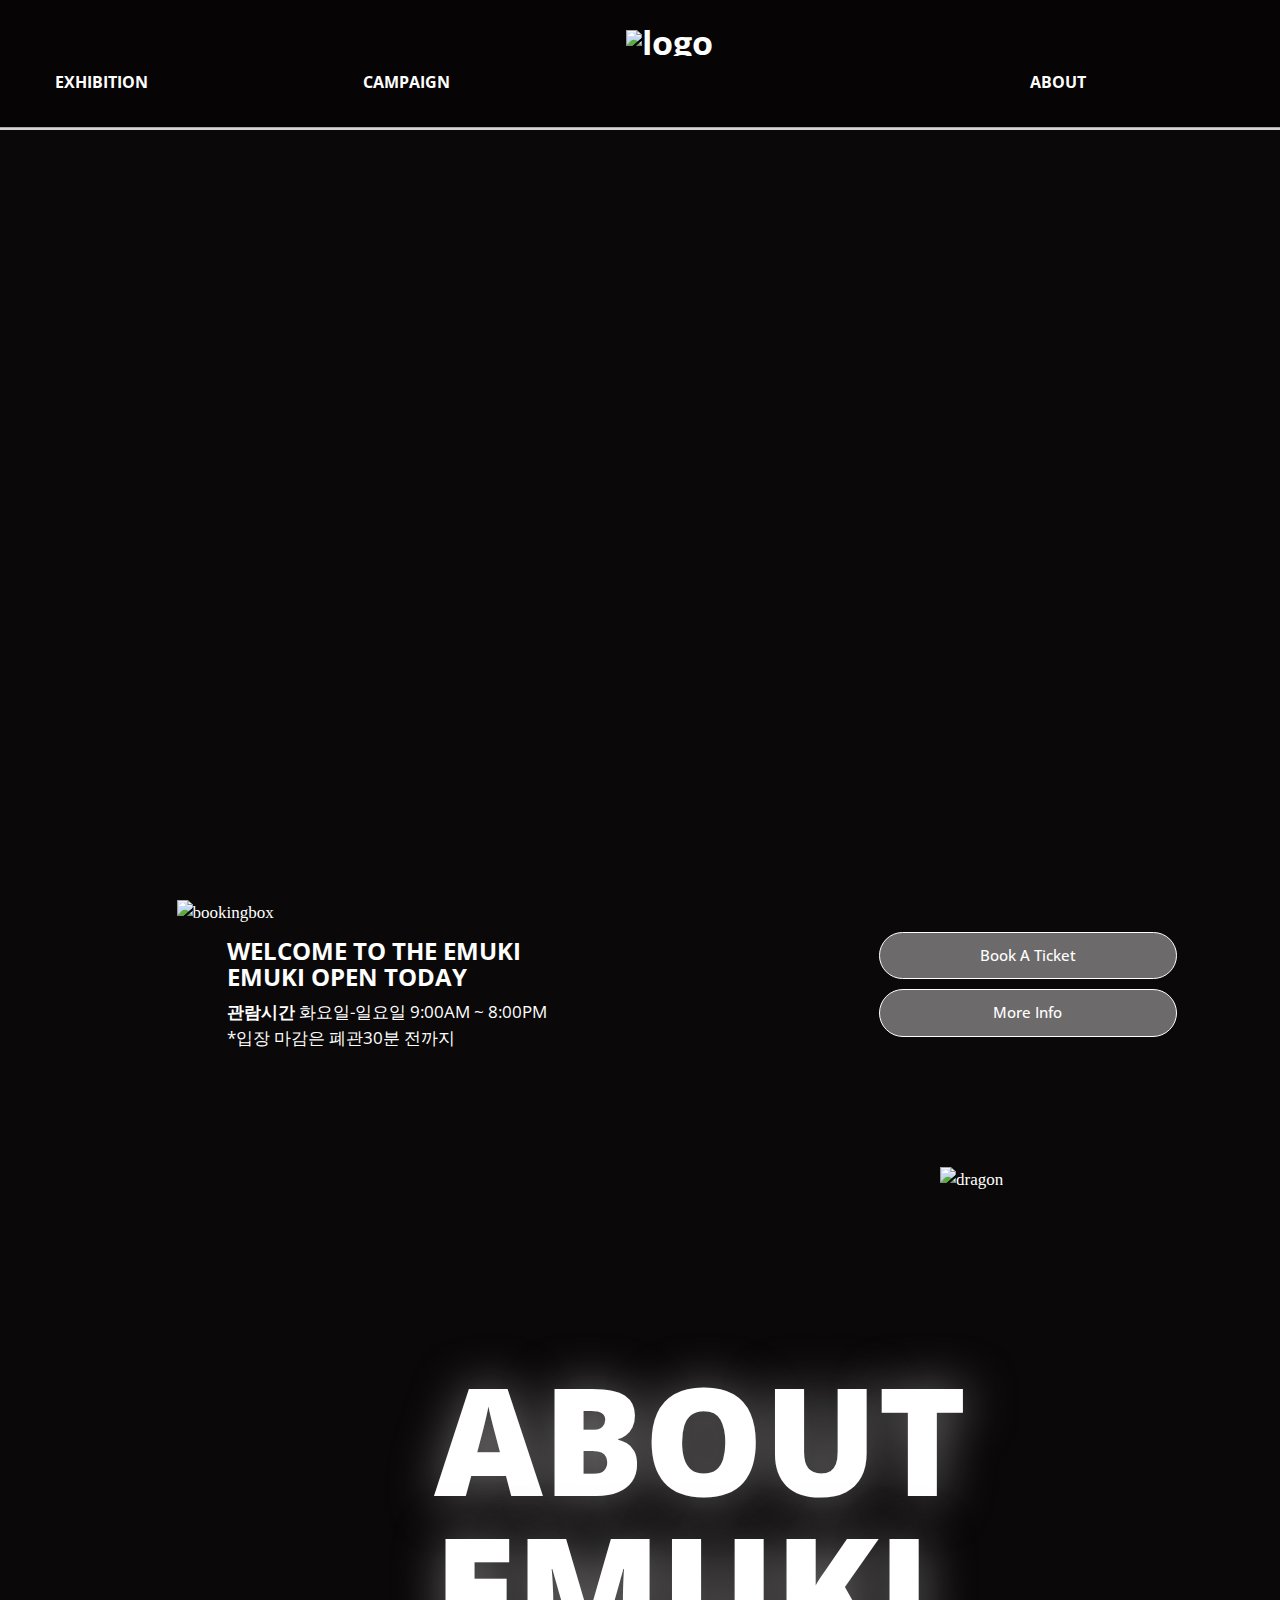
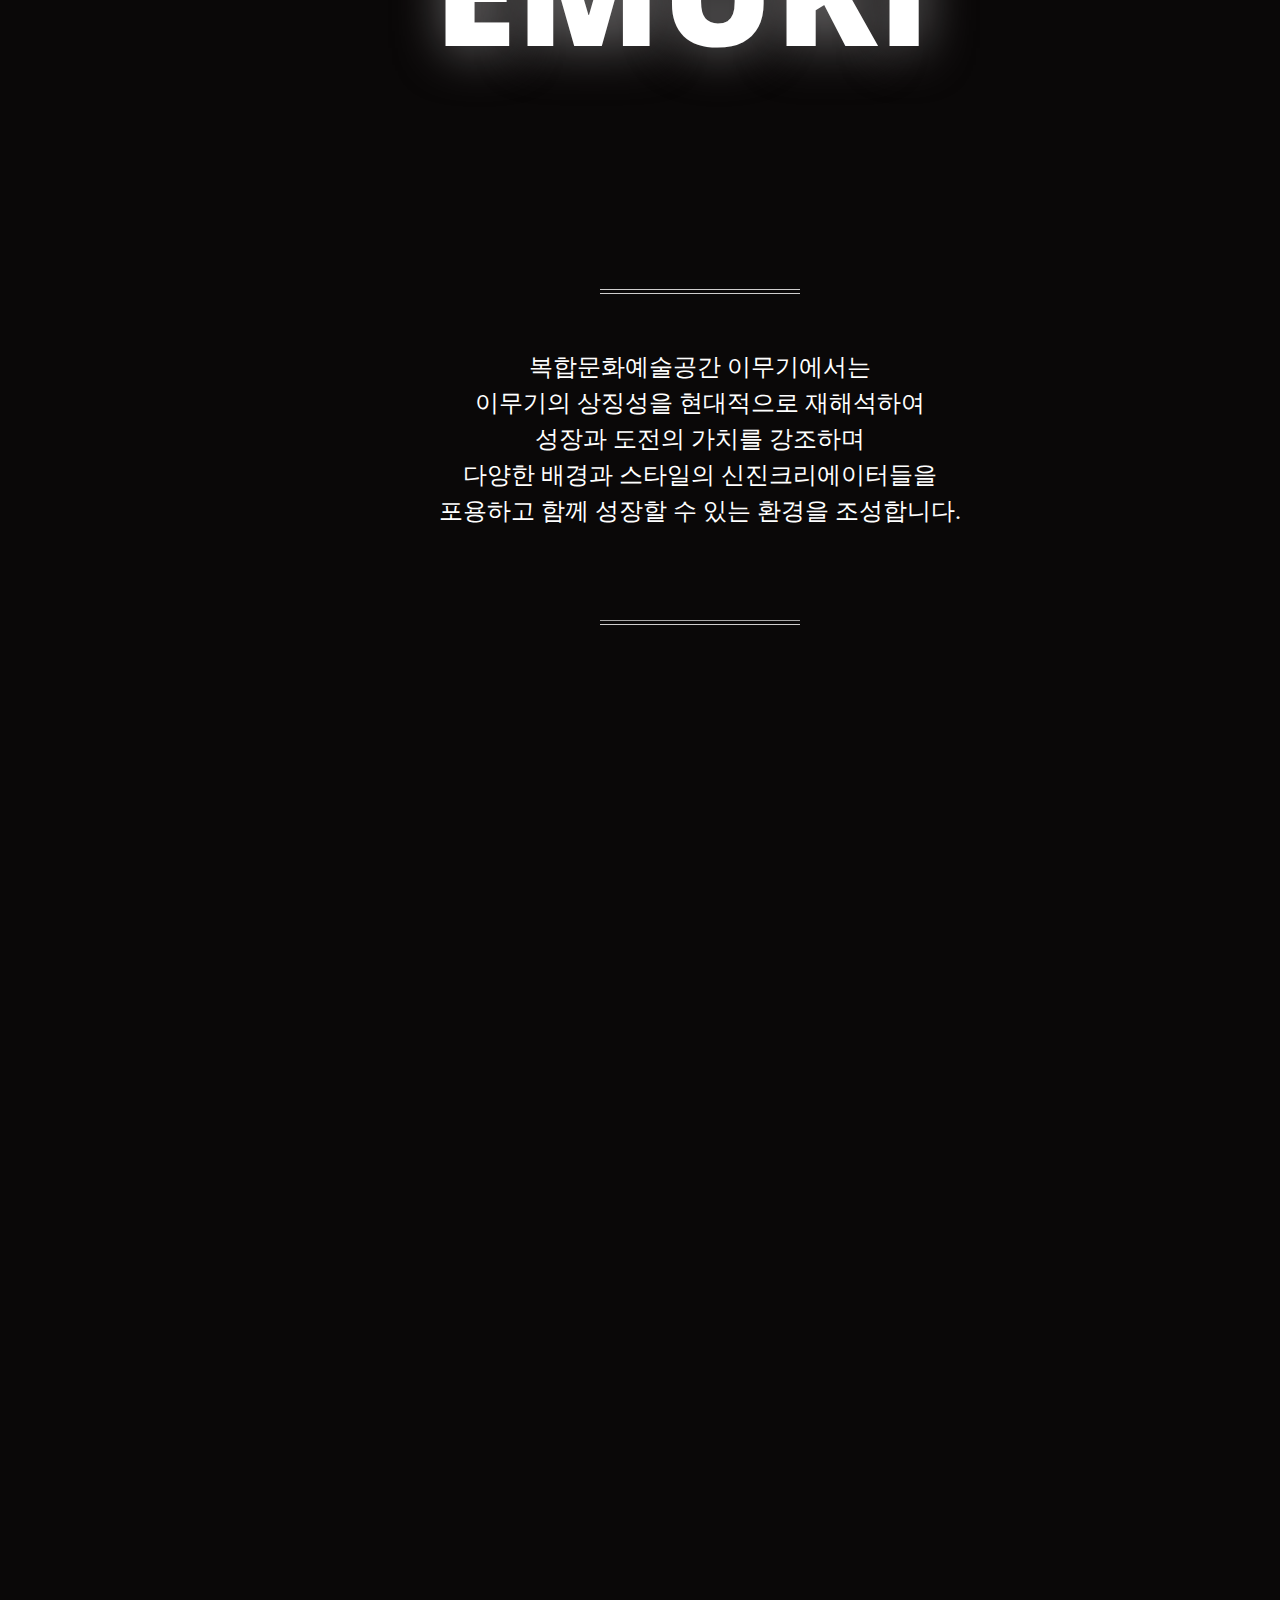
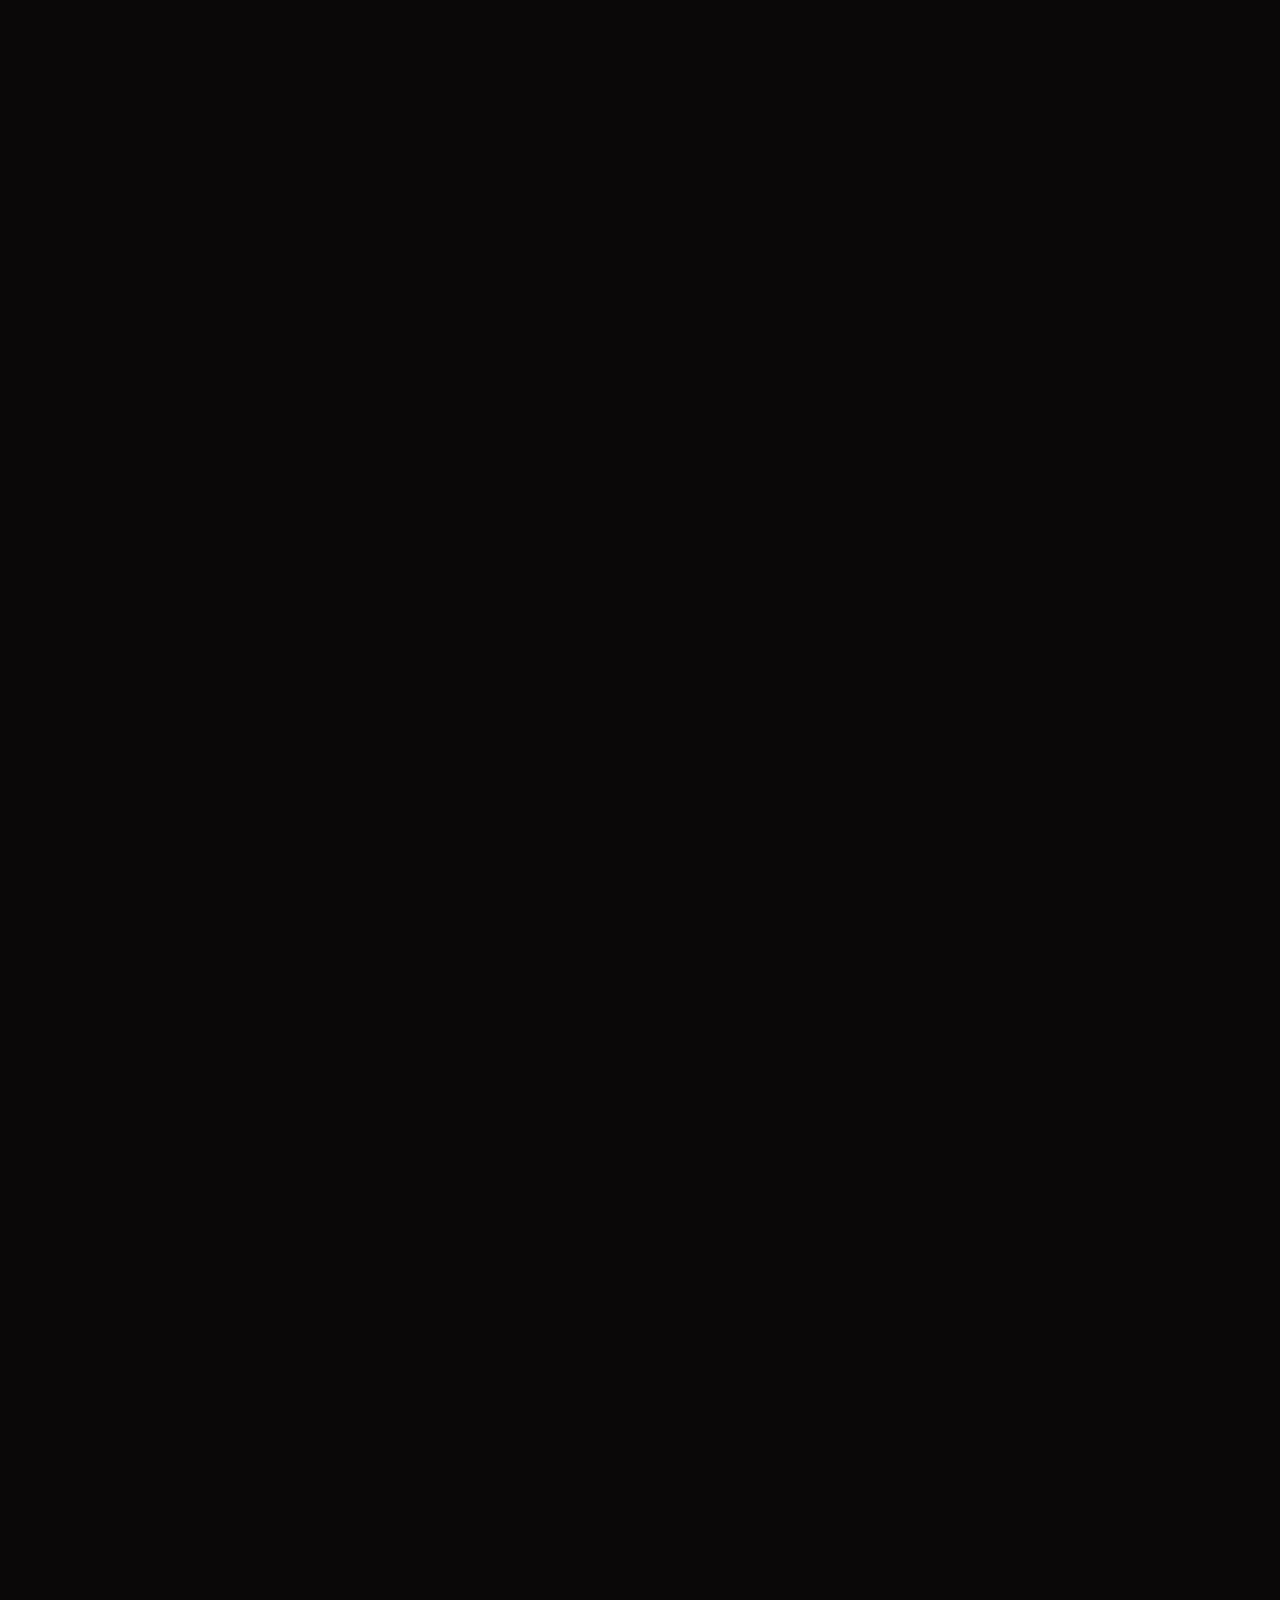
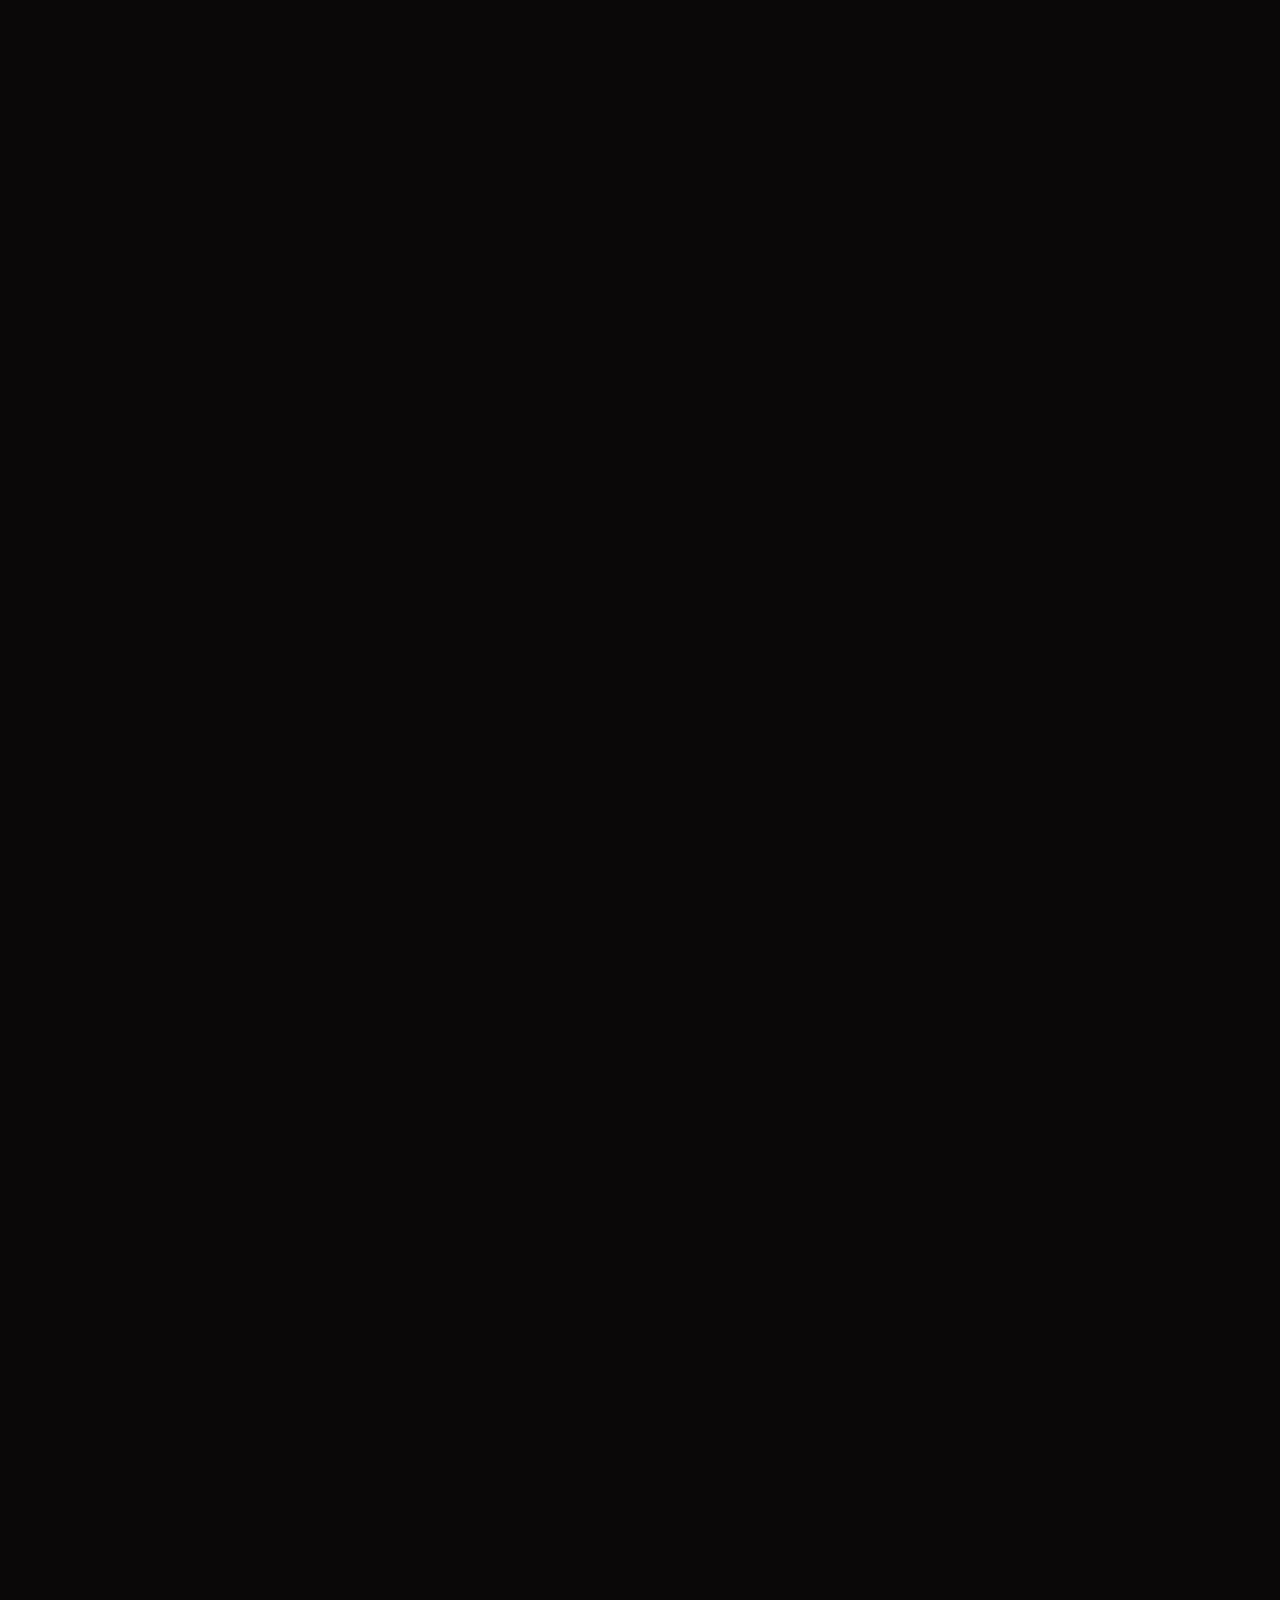
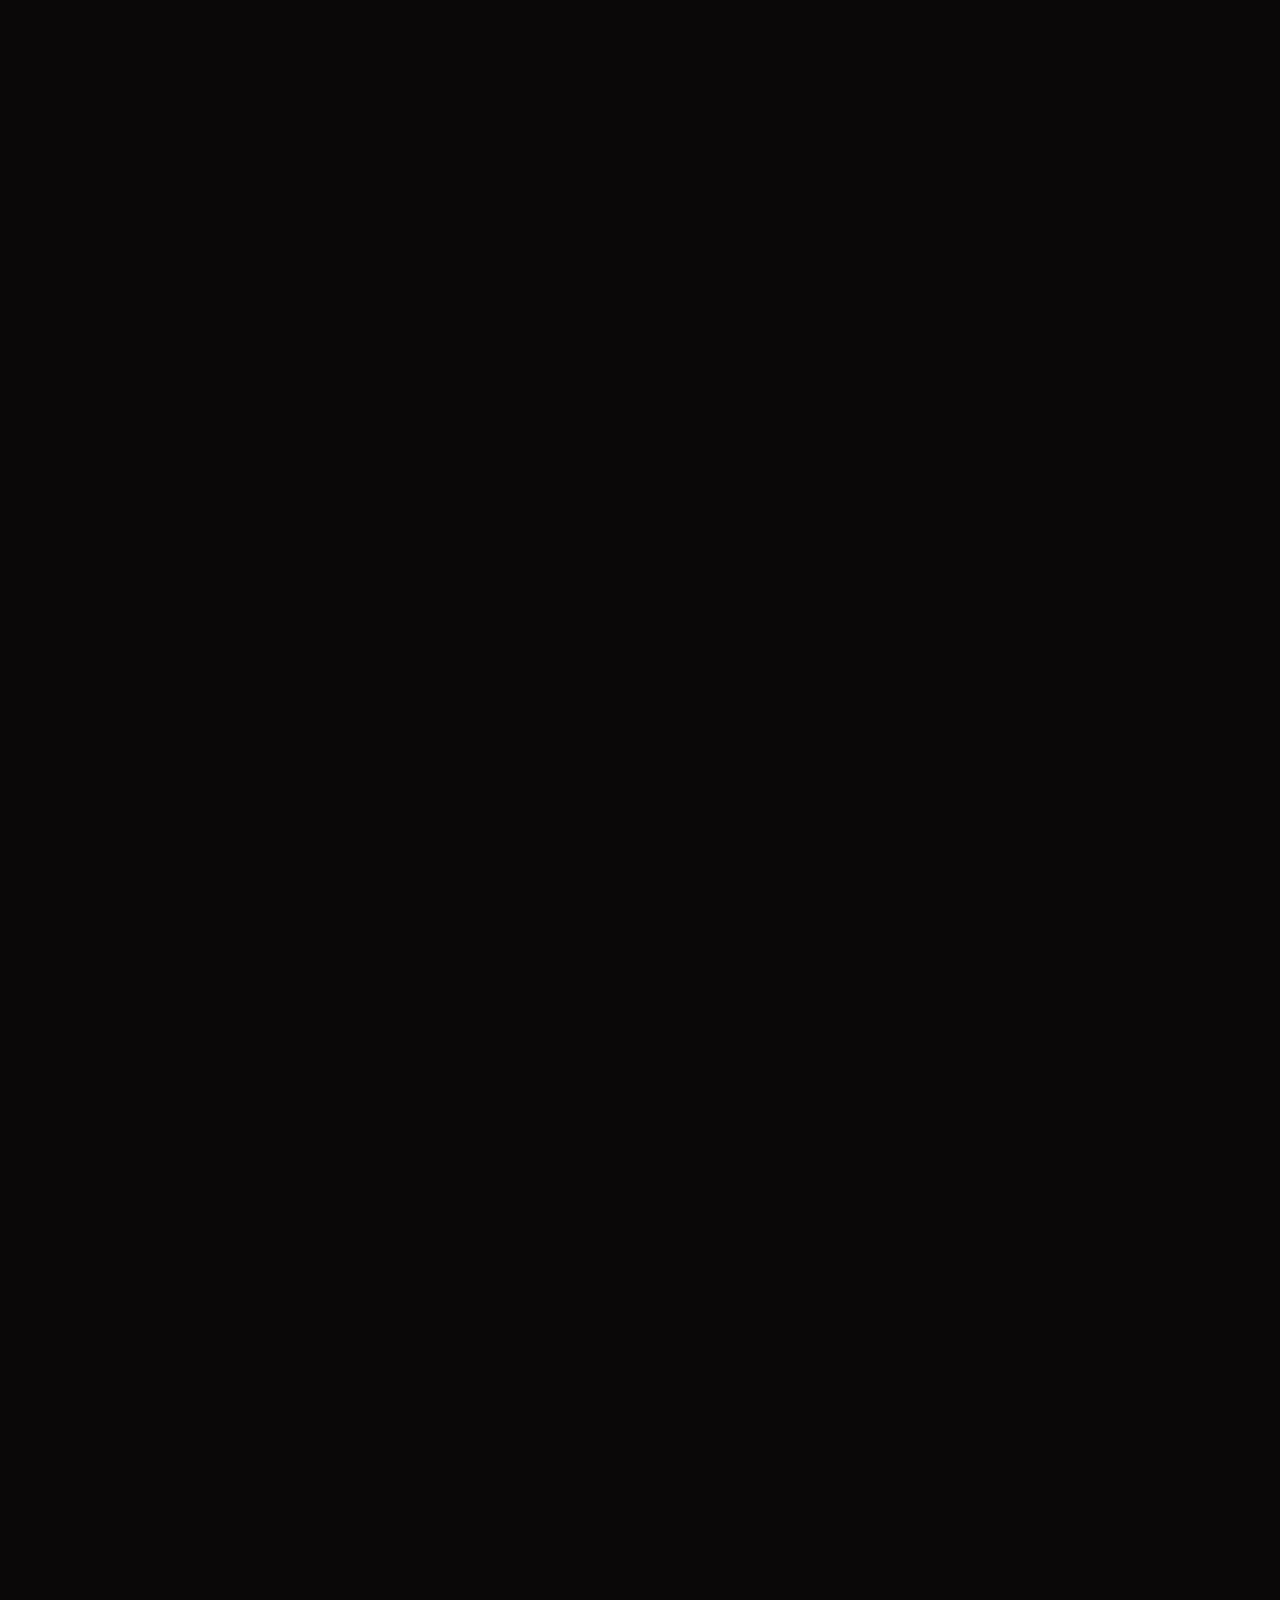
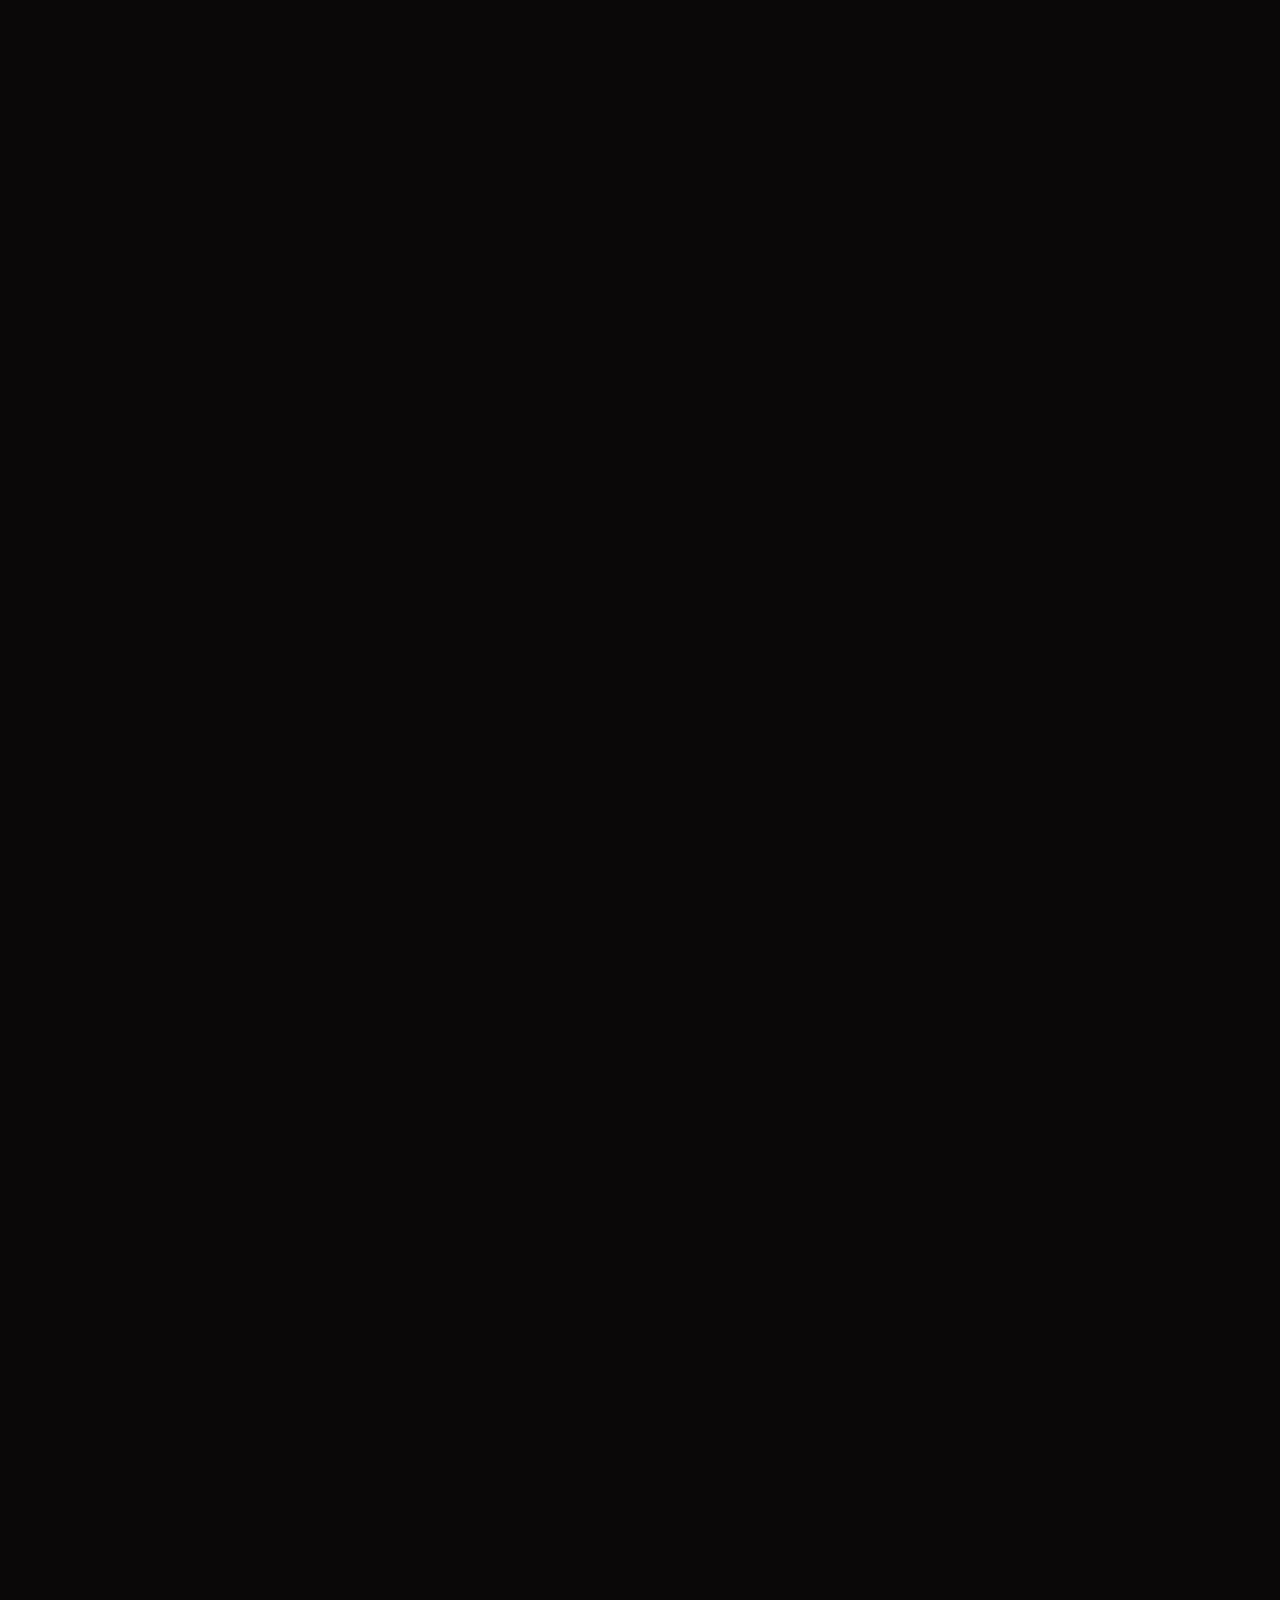
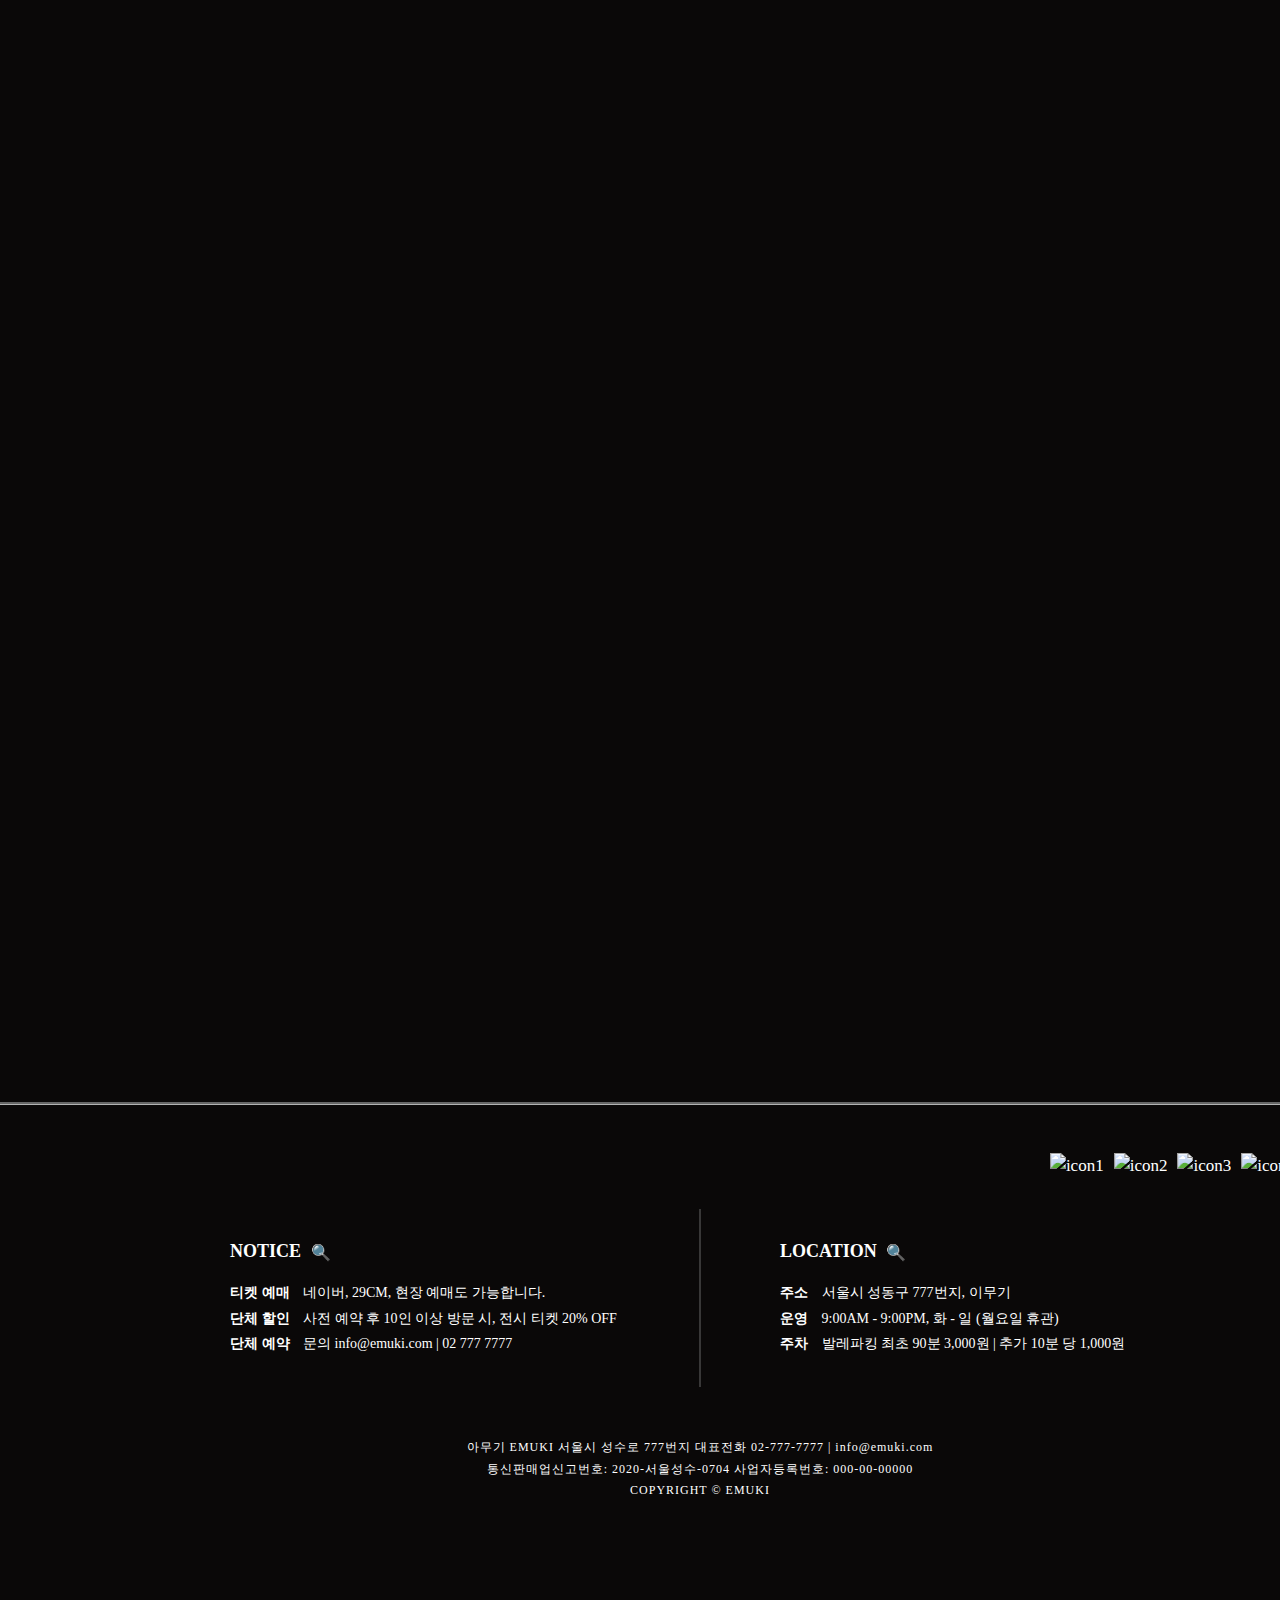
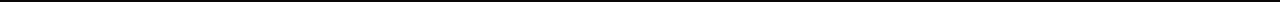
==== commit eca3a423: "Add files via upload" ====
--- a/index.html
+++ b/index.html
@@ -3,38 +3,34 @@
 
 <head>
     <meta charset="UTF-8">
-    <meta name="viewport" content="width=1360">
-    <title>이무기</title>
+    <meta name="viewport" content="width=1400">
+    <title>복합문화예술공간 이무기 Emuki</title>
     <!-- 중복된 CDN 링크 제거 -->
-
-    <head>
-        <meta charset="UTF-8">
-        <meta name="viewport" content="width=1360">
-        <title>이무기</title>
-        <!-- favicon -->
-        <link rel="shortcut icon" href="images/favicon2.png" type="image/x-icon">
-
-        <!-- Webfont -->
-        <link rel="preconnect" href="https://fonts.googleapis.com">
-        <link rel="preconnect" href="https://fonts.gstatic.com" crossorigin>
-        <link
-            href="https://fonts.googleapis.com/css2?family=Open+Sans:ital,wght@0,300..800;1,300..800&family=Reenie+Beanie&display=swap"
-            rel="stylesheet">
-        <link rel="stylesheet" as="style" crossorigin
-            href="https://cdn.jsdelivr.net/gh/orioncactus/pretendard@v1.3.9/dist/web/static/pretendard.min.css" />
-
-        <!-- CSS -->
-        <link rel="stylesheet" href="css/main.css">
-
-        <!-- Swiper CSS -->
-        <link rel="stylesheet" href="css/swiper-bundle.min.css" />
-
-        <!-- Slick CSS (중복된 부분 제거됨) -->
-        <link rel="stylesheet" type="text/css" href="css/slick.css">
-        <link rel="stylesheet" type="text/css" href="css/slick-theme.css">
-    </head>
-
+    <!-- favicon -->
+    <link rel="shortcut icon" href="images/favicon.ico" type="image/x-icon">
+
+    <!-- Webfont -->
+    <link rel="preconnect" href="https://fonts.googleapis.com">
+    <link rel="preconnect" href="https://fonts.gstatic.com" crossorigin>
+    <link
+        href="https://fonts.googleapis.com/css2?family=Open+Sans:ital,wght@0,300..800;1,300..800&family=Reenie+Beanie&display=swap"
+        rel="stylesheet">
+    <link rel="stylesheet" as="style" crossorigin
+        href="https://cdn.jsdelivr.net/gh/orioncactus/pretendard@v1.3.9/dist/web/static/pretendard.min.css" />
+
+    <!-- CSS -->
+    <link rel="stylesheet" href="css/main.css">
+    <link rel="stylesheet" href="css/header.css">
+    <link rel="stylesheet" href="css/footer.css">
+
+    <!-- Swiper CSS -->
+    <link rel="stylesheet" href="css/swiper-bundle.min.css" />
+
+    <!-- Slick CSS (중복된 부분 제거됨) -->
+    <link rel="stylesheet" type="text/css" href="css/slick.css">
+    <link rel="stylesheet" type="text/css" href="css/slick-theme.css">
 </head>
+
 
 <body>
     <!-- wrap Start -->
@@ -48,28 +44,45 @@
                     <div class="link_wrap">
                         <ul class="link">
                             <li>
-                                <a href="#">
-                                    <img src="images/main/search.svg" alt="search">
+                                <a href="#" class="search_btn">
+                                    <img src="images/header/search.svg" alt="search">
                                     Search
                                 </a>
+                                <div class="search_dropdown dropdown">
+                                    <input type="text" placeholder="Search..." />
+                                </div>
                             </li>
                             <li>
-                                <a href="#">Languages</a>
+                                <a href="#" class="language_btn">Languages</a>
+                                <div class="language_dropdown dropdown">
+                                    <a href="#">Korean</a>
+                                    <a href="#">English</a>
+                                </div>
                             </li>
                         </ul>
                     </div>
+
                     <!-- link end -->
                     <!-- nav start -->
-                    <div class="nav_wrap">
-                        <h1 class="logo">
-                            <img src="images/main/logo.svg" alt="logo" class="logo_img default_logo">
-                            <img src="images/main/logo_korean.svg" alt="logo korean" class="logo_img korean_logo">
-                        </h1>
-                        <ul class="nav">
-                            <li><a href="#">exhibition</a></li>
-                            <li><a href="#">campaign</a></li>
-                            <li><a href="#">about</a></li>
-                            <li><a href="#">shop</a></li>
+                    <div class="nav">
+                        <div>
+                            <h1 class="logo">
+                                <a href="index.html"> 
+                                    <img src="images/header/logo_white.png" alt="logo"></a>
+
+                        
+                               
+
+                            </h1>
+                        </div>
+
+
+                        <ul class="gnb">
+                            <li><a href="sub/sub1.html">exhibition</a></li>
+                            <li><a href="sub/sub2.html">campaign</a></li>
+                            <li class="none_line"></li>
+                            <li><a href="sub/sub3.html">about</a></li>
+                            <li><a href="sub/sub4.html">shop</a></li>
                         </ul>
                     </div>
                     <!-- nav end -->
@@ -78,8 +91,17 @@
             <!-- header End -->
 
             <!-- banner Start -->
-            <div id="banner">
-                <video src="media/video.mp4" autoplay muted loop></video>
+            <div id="banner"><video muted="" preload="true" loop autoplay webkit-playsinline="webkit-playsinline"
+                    playsinline="playsinline">
+                    <!--
+					미리 로드하기 설정 : preload
+					재생여부 : autoplay (자동재생)
+					사운드 설정 : muted (음소거)
+					반복재생여부 : loop (무한반복)
+				-->
+                    <source src="media/video.mp4" type="video/mp4">
+                </video>
+
             </div>
 
             <div class="wave_container">
@@ -91,33 +113,36 @@
         <div id="section1">
             <div class="inner_section1">
                 <div class="img_wrap">
-                    <div class="box_booking">
-                        <div>
-                            <p class="bold_font">WELCOME TO THE EMUKI</p>
-                            <p>EMUKI OPEN TODAY</p>
-                            <p class="bold_font">9:00AM - 8:00PM</p>
-                        </div>
-                        <ul class="button_booking">
-                            <li>
-                                <a href="#" id="bookTicket">book a ticket</a>
-                            </li>
-                            <li>
-                                <a href="#">location</a>
-                            </li>
-                        </ul>
-                    </div>
-                    
-                    <!-- Modal -->
-                    <div id="ticketModal" class="modal">
-                        <div class="modal-content">
-                            <span class="close">&times;</span>
-                            <h2>Book a Ticket</h2>
-                            <p>여기에서 티켓을 예약할 수 있습니다.</p>
-                            <button class="confirm-button">확인</button>
-                            <button class="cancel-button">취소</button>
-                        </div>
-                    </div>
-                    
+                    <div class="box_booking_wrap">
+                        <div class="box_booking_bg">
+                            <img src="images/main/bookingbox.png" alt="bookingbox">
+                        </div>
+                        <div class="box_booking">
+                            <div class="box_booking_content">
+                                <p class="bookingbox_title">WELCOME TO THE EMUKI <br>
+                                    EMUKI OPEN TODAY
+                                </p>
+
+                                <p class="bookingbox_info">
+                                    <span>관람시간 </span> 화요일-일요일 9:00AM ~ 8:00PM <br>
+                                    *입장 마감은 폐관30분 전까지
+                                </p>
+                            </div>
+                            <ul class="button_booking">
+                                <li>
+                                    <a href="#" id="bookTicket">book a ticket</a>
+                                </li>
+                                <li>
+                                    <a href="#" id="moreInfo">more info</a>
+                                </li>
+                            </ul>
+                        </div>
+                    </div>
+                   
+
+
+
+
                     <div class="box_dragon">
                         <img src="images/main/dragon.png" alt="dragon">
                     </div>
@@ -138,14 +163,11 @@
 
 
 
-
                     <div class="box_text">
-                        복합문화예술공간 ‘이무기’는<br>
-                        이무기의 상징성을 현대적으로 재해석하여<br>
-                        성장과 도전의 가치를 강조하며<br>
-                        다양한 배경과 스타일의 신진크리에이터들을<br>
-                        포용하고 함께 성장할 수 있는 환경을 조성합니다.
-                    </div>
+복합문화예술공간 이무기에서는<br>이무기의 상징성을 현대적으로 재해석하여<br>성장과 도전의 가치를 강조하며<br>
+다양한 배경과 스타일의 신진크리에이터들을<br>포용하고 함께 성장할 수 있는 환경을 조성합니다.<br>
+                    </div>
+
 
 
                 </div>
@@ -155,7 +177,7 @@
         </div>
         <!-- section1 end -->
         <!-- section2 start -->
-        <div id="section2">
+        <div id="section2" class="section">
             <ul class="info">
                 <li>
                     <div class="info_bg community_bg">
@@ -188,7 +210,7 @@
         </div>
         <!-- section2 end -->
         <!-- section3 start -->
-        <div id="section3">
+        <div id="section3" class="section">
             <div class="slogan_line_right_wrap">
                 <div class="slogan_line_right">
                     <h2 class="title">
@@ -232,37 +254,6 @@
 
                             </div>
 
-                        </div>
-
-                        <div class="swiper-slide">
-                            <div>
-                                <img src="images/main/banner_ex3.png" alt="banner1">
-
-                                <div class="slide_container">
-
-                                    <div class="silde_content">
-                                        <h3 class="slide_title slide_color2">연결하는 집: 대안적 삶을 위한 건축
-                                        </h3>
-                                        <p class="slide_date">2024-04-05 ~ 2024-07-28</p>
-                                    </div>
-                                    <div class="slide_description">
-                                        <p>
-
-
-                                            «연결하는 집: 대안적 삶을 위한 건축»은 건축가의 집을 통해 2000년 이후 동시대 한국 현대 건축과 주거 문화를 사회 문화적 관점으로
-                                            조망해보는 전시이다. ‘개인과 사회, 장소, 시간’을 주제어로 삼아 거주의 다양한 양식과 의미를 환기한다. 아파트가 종 우세를 차지하는
-                                            한국 사회에서 이와 다른 주거 공간을 선택한 사람들의 집은 어떤 모습을 하고 있을까. 가족 구성원과 라이프 스타일의 변화, 경제적 구조
-                                            변동, 기후위기 등 점점 더 빠르게 변화하는 사회 속에서 우리는 어떻게 살기를 고민할 수 있을까. 이 전시는 이러한 질문으로부터 출발해
-                                            집이 도시 사회와 접촉하는 지점들을 탐색한다. 이 전시에는 30명의 건축가(팀)가 설계한 58채의 주택이 소개된다. 이 전시가 전달하고
-                                            싶은 메시지는 오늘날 삶의 창의성은 다양성으로부터 비롯되며, 그것은 모든 예술 행위의 전제라는 점이다. 전시에 소개된 집들이 오늘날 한국
-                                            사회의 주택과 주거 문화를 대표할 수는 없지만, 이곳에는 능동적인 삶의 태도를 요청하는 힘이 있다. 관객들이 이 이야기로부터 각자의 삶의
-                                            환경을 타인의 삶과도 연결해볼 수 있길 기대한다.
-                                        </p>
-
-                                    </div>
-                                </div>
-
-                            </div>
                         </div>
                         <div class="swiper-slide">
                             <div>
@@ -296,6 +287,37 @@
 
                             </div>
                         </div>
+                        <div class="swiper-slide">
+                            <div>
+                                <img src="images/main/banner_ex3.png" alt="banner1">
+
+                                <div class="slide_container">
+
+                                    <div class="silde_content">
+                                        <h3 class="slide_title slide_color2">연결하는 집: 대안적 삶을 위한 건축
+                                        </h3>
+                                        <p class="slide_date">2024-04-05 ~ 2024-07-28</p>
+                                    </div>
+                                    <div class="slide_description">
+                                        <p>
+
+
+                                            «연결하는 집: 대안적 삶을 위한 건축»은 건축가의 집을 통해 2000년 이후 동시대 한국 현대 건축과 주거 문화를 사회 문화적 관점으로
+                                            조망해보는 전시이다. ‘개인과 사회, 장소, 시간’을 주제어로 삼아 거주의 다양한 양식과 의미를 환기한다. 아파트가 종 우세를 차지하는
+                                            한국 사회에서 이와 다른 주거 공간을 선택한 사람들의 집은 어떤 모습을 하고 있을까. 가족 구성원과 라이프 스타일의 변화, 경제적 구조
+                                            변동, 기후위기 등 점점 더 빠르게 변화하는 사회 속에서 우리는 어떻게 살기를 고민할 수 있을까. 이 전시는 이러한 질문으로부터 출발해
+                                            집이 도시 사회와 접촉하는 지점들을 탐색한다. 이 전시에는 30명의 건축가(팀)가 설계한 58채의 주택이 소개된다. 이 전시가 전달하고
+                                            싶은 메시지는 오늘날 삶의 창의성은 다양성으로부터 비롯되며, 그것은 모든 예술 행위의 전제라는 점이다. 전시에 소개된 집들이 오늘날 한국
+                                            사회의 주택과 주거 문화를 대표할 수는 없지만, 이곳에는 능동적인 삶의 태도를 요청하는 힘이 있다. 관객들이 이 이야기로부터 각자의 삶의
+                                            환경을 타인의 삶과도 연결해볼 수 있길 기대한다.
+                                        </p>
+
+                                    </div>
+                                </div>
+
+                            </div>
+                        </div>
+
                     </div>
                     <div class="swiper-button-next">
                         <img src="images/main/button_right.png" alt="slide button right">
@@ -308,497 +330,496 @@
                 </div>
             </div>
         </div>
-    </div>
-    <!-- section3 End -->
-    <!-- section4 start -->
-    <div id="section4">
-        <div class="slogan_line_left_wrap">
-            <div class="section4_slogan slogan_line_left">
-                <h2 class="title">
-                    present and future
-                    <br><span>이무기의 현재 그리고 미래</span>
-                </h2>
-            </div>
-        </div>
-
-
-
-        <div class="slider_wrap">
-            <section class="regular slider">
-                <div class="banner2_wrap">
+
+        <!-- section3 End -->
+        <!-- section4 start -->
+        <div id="section4" class="section">
+            <div class="slogan_line_left_wrap">
+                <div class="section4_slogan slogan_line_left">
+                    <h2 class="title">
+                        present and future
+                        <br><span>이무기의 현재 그리고 미래</span>
+                    </h2>
+                </div>
+            </div>
+
+
+
+            <div class="slider_wrap">
+                <section class="regular slider">
+                    <div class="banner2_wrap">
+                        <div>
+                            <img src="images/main/banner_slide1.png">
+                        </div>
+                        <div class="banner2_content">
+                            <p class="paf_button">임팩트</p>
+                            <p class="paf_title">이무기가 꿈꾸는<br>
+                                지속가능한 미래</p>
+                            <p class="paf_content">
+                              이무기가 꿈꾸는 지속 가능한 미래는 모두가 함께 성장하고, 창의성이 꽃피우는 세상입니다. 이무기는 창작자들과 함께 환경을 생각하고, 사회적 책임을 다하며, 더 나은 세상을 위해 끊임없이 노력할 것입니다.
+                            </p>
+                            <p class="paf_hash">#ESG #비건 #친환경 #약속과책임</p>
+
+                        </div>
+                    </div>
+                    <div class="banner2_wrap">
+                        <div>
+                            <img src="images/main/banner_slide2.png">
+                        </div>
+                        <div class="banner2_content">
+                            <p class="paf_button">전시공연</p>
+                            <p class="paf_title">용이 되지 않아도 괜찮아 <br>
+                                우리는 이무기야 </p>
+                            <p class="paf_content">
+                                성수 언덕의 이무기는 도심 속에서 소풍 같은 휴식을 제공합니다. 전시를 보고, 맛있는 음식을 즐기며, 나무 그늘에서 책을 읽고, 음악이 흐르는 공간에서 대화를 나눌 수 있습니다. 이무기는 모두를 위한 예술과 문화가 어우러진 휴식처입니다.
+                            </p>
+                            <p class="paf_hash">#복합문화예술공간 #이무기 </p>
+
+                        </div>
+                    </div>
+                    <div class="banner2_wrap">
+                        <div>
+                            <img src="images/main/banner_slide3.png">
+                        </div>
+                        <div class="banner2_content">
+                            <p class="paf_button">캠페인</p>
+                            <p class="paf_title">옥인다실</p>
+                            <p class="paf_content">
+                                한국적 정체성을 가진 차 문화를 소개하는 공간, 옥인다실이 이무기 유리온실에 인튜이션 랩을 열었습니다. 인튜이션은 옥인다실이 런칭한 스파클링 티 브랜드로, 앞으로 유리온실에서 다양한 오프라인 행사를 선보일 예정입니다.
+                            </p>
+
+                            <p class="paf_hash">#옥인다실 #찻방 #전통</p>
+
+                        </div>
+                    </div>
+                </section>
+
+            </div>
+
+
+
+
+
+
+
+
+
+
+            </section>
+        </div>
+        <!-- section4 End -->
+        <!-- section5 start -->
+        <div id="section5" class="section">
+            <div class="inner_section5">
+                <div class="slogan_line_right_wrap">
+                    <div class="slogan_line_right">
+                        <h2 class="title">
+                            campaign
+                            <br><span>캠페인</span>
+                        </h2>
+                    </div>
+                </div>
+
+                <div class="section5_title">
+                    <p class="night_content">
+                        이무기가 어때서?<br>
+                        용이 되지 못한 이무기는<br>
+                        그냥 뱀일까?
+                    </p>
+                    <div class="section5_img">
+                        <img src="images/main/moon.gif" alt="moon">
+                    </div>
+                    <p class="vertical_line">
+                        그래<br>
+                        우리는<br>
+                        밤에모여<br>
+                        뱀이될게
+                    </p>
+                </div>
+                <div class="night_slogan_right">
                     <div>
-                        <img src="images/main/banner_slide1.png">
-                    </div>
-                    <div class="banner2_content">
-                        <p class="paf_button">임팩트</p>
-                        <p class="paf_title">이무기가 꿈꾸는<br>
-                            지속가능한 미래</p>
-                        <p class="paf_content">이무기가 꿈꾸는 지속 가능한 미래는 모두가 함께 성장하고, 창의성이 꽃피우는 세상입니다. 이무기는 창작자들과 함께 환경을 생각하고,
-                            사회적 책임을 다하며, 더 나은 세상을 위해 끊임없이 노력할 것입니다.
-                        </p>
-                        <p class="paf_hash">#ESG #비건 #친환경 #약속과책임</p>
-
-                    </div>
-                </div>
-                <div class="banner2_wrap">
-                    <div>
-                        <img src="images/main/banner_slide2.png">
-                    </div>
-                    <div class="banner2_content">
-                        <p class="paf_button">전시공연</p>
-                        <p class="paf_title">용이 되지 않아도 괜찮아 <br>
-                            우리는 이무기야 </p>
-                        <p class="paf_content">
-                            성수 언덕에 위치한 이무기는 도심 속에서 소풍 같은 휴식을 누릴 수 있는 특별한 공간입니다. 전시를 관람하고, 좋은 음식을 즐기며, 나무 그늘에서 책을 읽거나 편안한
-                            음악이 흐르는 곳에서 담소를 나눌 수 있습니다. 이무기는 모두를 위한 휴식처이자 예술과 문화가 어우러진 지적 경험을 제공합니다.
-                        </p>
-                        <p class="paf_hash">#복합문화예술공간 #이무기 </p>
-
-                    </div>
-                </div>
-                <div class="banner2_wrap">
-                    <div>
-                        <img src="images/main/banner_slide3.png">
-                    </div>
-                    <div class="banner2_content">
-                        <p class="paf_button">캠페인</p>
-                        <p class="paf_title">옥인다실</p>
-                        <p class="paf_content">한국적 정체성을 가진 차 문화를 소개하는 공간, 옥인다실이 이무기 유리온실에 인튜이션 랩을 열었습니다.
-                            인튜이션은 옥인다실이 런칭한 스파클링 티 브랜드로, 앞으로 유리온실에서 다양한 오프라인 행사를 선보일 예정입니다.</p>
-
-                        <p class="paf_hash">#옥인다실 #찻방 #전통</p>
-
-                    </div>
-                </div>
-            </section>
-
-        </div>
-
-
-
-
-
-
-
-
-
-
-        </section>
-    </div>
-    <!-- section4 End -->
-    <!-- section5 start -->
-    <div id="section5">
-        <div class="inner_section5">
+                        <p>이</p>
+                        <p>무</p>
+                        <p>기</p>
+                        <p>의</p>
+                        <p>밤</p>
+                    </div>
+
+                    <div class="round_silver_button">
+                        <div>
+                            <img src="images/main/round_button.png" alt="round_button">
+                        </div>
+
+                        <a href="#">JOIN <br>
+                            US</a>
+                    </div>
+                </div>
+                <div class="night_slogan_left">
+                    <p>every friday<br>
+                        night 8pm <br>
+                        <span>매주 금요일 저녁 8시
+                        </span>
+                    </p>
+
+                </div>
+
+            </div>
+
+        </div>
+        <!-- section5 End -->
+        <!-- Emuki bg fixed start -->
+        <div id="emuki_night_fix">
+        </div>
+        <!-- Emuki bg fixed End -->
+        <!-- section6 Start -->
+        <div id="section6" class="section">
+            <div class="inner_section6">
+                <div class="slogan_line_left_wrap">
+                    <div class="section4_slogan slogan_line_left">
+                        <h2 class="title">
+                            campaign
+                            <br><span>이무기, 알을 깨고 나오다</span>
+                        </h2>
+                    </div>
+                </div>
+                <div>
+                    <ul class="egg_wrap">
+                        <li>
+                            <div class="egg_content">
+                                <div>
+                                    <img src="images/main/egg_banner1.png" alt="egg_banner1">
+                                </div>
+
+                                <div class="egg_content_title">
+                                    <h3><span>캠페인 1</span>아티스트 토크</h3>
+                                    <div class="egg_content_text">
+
+
+                                        <p><span>기간</span>2024.08.23</p>
+
+                                        <p><span>장소</span>이무기 별관</p>
+
+                                        <p><span>인원</span>30명</p>
+
+                                        <p><span>시간</span>120분 진행</p>
+                                    </div>
+
+                                </div>
+
+                            </div>
+
+
+                        </li>
+                        <li>
+                            <div class="egg_hover">
+                                <div>
+                                    <img src="images/main/egg.png" alt="egg">
+                                </div>
+
+
+
+                            </div>
+
+
+                        </li>
+                        <li>
+                            <div class="egg_content">
+                                <div>
+                                    <img src="images/main/egg_banner2.png" alt="egg_banner2">
+                                </div>
+
+                                <div class="egg_content_title">
+                                    <h3><span>캠페인 2</span>옥인다실</h3>
+                                    <div class="egg_content_text">
+
+
+                                        <p><span>기간</span>2024.08.23</p>
+
+                                        <p><span>장소</span>이무기 별관</p>
+
+                                        <p><span>인원</span>30명</p>
+
+                                        <p><span>시간</span>120분 진행</p>
+                                    </div>
+
+                                </div>
+
+                            </div>
+
+
+                        </li>
+                        <li>
+                            <div class="egg_hover">
+                                <div>
+                                    <img src="images/main/egg.png" alt="egg">
+                                </div>
+
+                            </div>
+
+
+                        </li>
+                        <li>
+                            <div class="egg_content">
+                                <div>
+                                    <img src="images/main/egg_banner3.png" alt="egg_banner3">
+                                </div>
+
+                                <div class="egg_content_title">
+                                    <h3><span>캠페인 3</span>몽중정원</h3>
+                                    <div class="egg_content_text">
+
+
+                                        <p><span>기간</span>2024.08.23</p>
+
+                                        <p><span>장소</span>이무기 별관</p>
+
+                                        <p><span>인원</span>30명</p>
+
+                                        <p><span>시간</span>120분 진행</p>
+                                    </div>
+
+                                </div>
+
+                            </div>
+
+
+                        </li>
+                        <li>
+                            <div class="egg_hover">
+                                <div>
+                                    <img src="images/main/egg.png" alt="egg">
+                                </div>
+
+
+
+                            </div>
+
+
+                        </li>
+                        <li>
+                            <div class="egg_content">
+                                <div>
+                                    <img src="images/main/egg_banner4.png" alt="egg_banner4">
+                                </div>
+
+                                <div class="egg_content_title">
+                                    <h3><span>캠페인 4 </span>디저트 디 데이</h3>
+                                    <div class="egg_content_text">
+
+
+                                        <p><span>기간</span>2024.08.23</p>
+
+                                        <p><span>장소</span>이무기 별관</p>
+
+                                        <p><span>인원</span>30명</p>
+
+                                        <p><span>시간</span>120분 진행</p>
+                                    </div>
+
+                                </div>
+
+                            </div>
+
+
+                        </li>
+                        <li>
+                            <div class="egg_hover">
+                                <div>
+                                    <img src="images/main/egg.png" alt="egg">
+                                </div>
+
+
+
+                            </div>
+
+
+                        </li>
+                        <li>
+                            <div class="egg_content">
+                                <div>
+                                    <img src="images/main/egg_banner5.png" alt="egg_banner5">
+                                </div>
+
+                                <div class="egg_content_title">
+                                    <h3><span>캠페인 5 </span>소설극장</h3>
+                                    <div class="egg_content_text">
+
+
+                                        <p><span>기간</span>2024.08.23</p>
+
+                                        <p><span>장소</span>이무기 별관</p>
+
+                                        <p><span>인원</span>30명</p>
+
+                                        <p><span>시간</span>120분 진행</p>
+                                    </div>
+
+                                </div>
+
+                            </div>
+
+
+                        </li>
+                        <li>
+                            <div class="egg_hover">
+                                <div>
+                                    <img src="images/main/egg.png" alt="egg">
+                                </div>
+
+
+
+                            </div>
+
+
+                        </li>
+
+
+
+
+                    </ul>
+                </div>
+
+            </div>
+
+        </div>
+        <!-- section6 End -->
+        <!-- Bottom wave effet Start -->
+        <div class="bottom_wave">
+        </div>
+        <!-- Bottom wave effet End -->
+        <!-- section7 Start -->
+        <div id="section7" class="section">
+
             <div class="slogan_line_right_wrap">
                 <div class="slogan_line_right">
                     <h2 class="title">
-                        campaign
-                        <br><span>캠페인</span>
+                        cafe muki
+                        <br><span>카페무기</span>
                     </h2>
                 </div>
             </div>
-
-            <div class="section5_title">
-                <p class="night_content">
-                    이무기가 어때서?<br>
-                    용이 되지 못한 이무기는<br>
-                    그냥 뱀일까?
-                </p>
-                <div class="section5_img">
-                    <img src="images/main/moon.gif" alt="moon">
-                </div>
-                <p class="vertical_line">
-                    그래<br>
-                    우리는<br>
-                    밤에모여<br>
-                    뱀이될게
-                </p>
-            </div>
-            <div class="night_slogan_right">
-                <div>
-                    <p>이</p>
-                    <p>무</p>
-                    <p>기</p>
-                    <p>의</p>
-                    <p>밤</p>
-                </div>
-
-                <div class="round_silver_button">
+            <div class="dessert_wrap">
+                <div class="dessert_container dessertbg1">
+                <div class="dessert_content cake1">
+                    <h3>
+                        signature cake : white
+                    </h3>
+                    <p>
+
+                        생일이 아니어도, 기념일이 아니어도 괜찮아요.<br>
+                        특별한 하루가 필요한 모두에게<br>
+                        내가 오늘의 주인공이 된 것 같은 하루를 선물할<br>
+                        이무기의 시그니쳐 케이크가 곧 찾아옵니다.<br>
+                    </p>
+
+                    <p class="cake_text">
+                        다크 초콜렛과 무스로 만든 부드러운 케이크에<br>
+                        달콤한 무화과잼이 들어간 시그니쳐 케이크입니다.<br>
+                    </p>
+
+
+                    <div class="dessert_info">
+
+                        <p><span>PRICE</span>42,000원</p>
+                        <p><span>PICK UP</span>무료</p>
+                        <p><span>ORIGIN</span>국내</p>
+
+
+                    </div>
                     <div>
-                        <img src="images/main/round_button.png" alt="round_button">
-                    </div>
-
-                    <a href="#">JOIN <br>
-                        US</a>
-                </div>
-            </div>
-            <div class="night_slogan_left">
-                <p>every friday<br>
-                    night 8pm <br>
-                    <span>매주 금요일 저녁 8시
-                    </span>
-                </p>
-
-            </div>
-        </div>
-    </div>
-    <!-- section5 End -->
-    <!-- Emuki bg fixed start -->
-    <div id="emuki_night_fix">
-    </div>
-    <!-- Emuki bg fixed End -->
-    <!-- section6 Start -->
-    <div id="section6">
-        <div class="inner_section6">
-            <div class="slogan_line_left_wrap">
-                <div class="section4_slogan slogan_line_left">
-                    <h2 class="title">
-                        campaign
-                        <br><span>이무기, 알을 깨고 나오다</span>
-                    </h2>
-                </div>
-            </div>
-            <div>
-                <ul class="egg_wrap">
-                    <li>
-                        <div class="egg_content">
-                            <div>
-                                <img src="images/main/egg_banner1.png" alt="egg_banner1">
-                            </div>
-
-                            <div class="egg_content_title">
-                                <h3><span>캠페인 1</span>아티스트 토크</h3>
-                                <div class="egg_content_text">
-
-
-                                    <p><span>기간</span>2024.08.23</p>
-
-                                    <p><span>장소</span>이무기 별관</p>
-
-                                    <p><span>인원</span>30명</p>
-
-                                    <p><span>시간</span>120분 진행</p>
-                                </div>
-
-                            </div>
-
-                        </div>
-
-
-                    </li>
-                    <li>
-                        <div class="egg_hover">
-                            <div>
-                                <img src="images/main/egg.png" alt="egg">
-                            </div>
-
-
-
-                        </div>
-
-
-                    </li>
-                    <li>
-                        <div class="egg_content">
-                            <div>
-                                <img src="images/main/egg_banner2.png" alt="egg_banner2">
-                            </div>
-
-                            <div class="egg_content_title">
-                                <h3><span>캠페인 2</span>옥인다실</h3>
-                                <div class="egg_content_text">
-
-
-                                    <p><span>기간</span>2024.08.23</p>
-
-                                    <p><span>장소</span>이무기 별관</p>
-
-                                    <p><span>인원</span>30명</p>
-
-                                    <p><span>시간</span>120분 진행</p>
-                                </div>
-
-                            </div>
-
-                        </div>
-
-
-                    </li>
-                    <li>
-                        <div class="egg_hover">
-                            <div>
-                                <img src="images/main/egg.png" alt="egg">
-                            </div>
-
-                        </div>
-
-
-                    </li>
-                    <li>
-                        <div class="egg_content">
-                            <div>
-                                <img src="images/main/egg_banner3.png" alt="egg_banner3">
-                            </div>
-
-                            <div class="egg_content_title">
-                                <h3><span>캠페인 3</span>몽중정원</h3>
-                                <div class="egg_content_text">
-
-
-                                    <p><span>기간</span>2024.08.23</p>
-
-                                    <p><span>장소</span>이무기 별관</p>
-
-                                    <p><span>인원</span>30명</p>
-
-                                    <p><span>시간</span>120분 진행</p>
-                                </div>
-
-                            </div>
-
-                        </div>
-
-
-                    </li>
-                    <li>
-                        <div class="egg_hover">
-                            <div>
-                                <img src="images/main/egg.png" alt="egg">
-                            </div>
-
-
-
-                        </div>
-
-
-                    </li>
-                    <li>
-                        <div class="egg_content">
-                            <div>
-                                <img src="images/main/egg_banner4.png" alt="egg_banner4">
-                            </div>
-
-                            <div class="egg_content_title">
-                                <h3><span>캠페인 4 </span>디저트 디 데이</h3>
-                                <div class="egg_content_text">
-
-
-                                    <p><span>기간</span>2024.08.23</p>
-
-                                    <p><span>장소</span>이무기 별관</p>
-
-                                    <p><span>인원</span>30명</p>
-
-                                    <p><span>시간</span>120분 진행</p>
-                                </div>
-
-                            </div>
-
-                        </div>
-
-
-                    </li>
-                    <li>
-                        <div class="egg_hover">
-                            <div>
-                                <img src="images/main/egg.png" alt="egg">
-                            </div>
-
-
-
-                        </div>
-
-
-                    </li>
-                    <li>
-                        <div class="egg_content">
-                            <div>
-                                <img src="images/main/egg_banner5.png" alt="egg_banner5">
-                            </div>
-
-                            <div class="egg_content_title">
-                                <h3><span>캠페인 5 </span>소설극장</h3>
-                                <div class="egg_content_text">
-
-
-                                    <p><span>기간</span>2024.08.23</p>
-
-                                    <p><span>장소</span>이무기 별관</p>
-
-                                    <p><span>인원</span>30명</p>
-
-                                    <p><span>시간</span>120분 진행</p>
-                                </div>
-
-                            </div>
-
-                        </div>
-
-
-                    </li>
-                    <li>
-                        <div class="egg_hover">
-                            <div>
-                                <img src="images/main/egg.png" alt="egg">
-                            </div>
-
-
-
-                        </div>
-
-
-                    </li>
-
-
-
-
-                </ul>
-            </div>
-
-        </div>
-
-    </div>
-    <!-- section6 End -->
-    <!-- Bottom wave effet Start -->
-    <div class="bottom_wave">
-    </div>
-    <!-- Bottom wave effet End -->
-    <!-- section7 Start -->
-    <div id="section7">
-        <div class="slogan_line_right_wrap">
-            <div class="slogan_line_right">
-                <h2 class="title">
-                    cafe muki
-                    <br><span>카페무기</span>
-                </h2>
-            </div>
-        </div>
-        <div class="dessert_container dessertbg1">
-            <div class="dessert_content cake1">
-                <h3>
-                    signature cake : white
-                </h3>
-                <p>
-
-                    생일이 아니어도, 기념일이 아니어도 괜찮아요.<br>
-                    특별한 하루가 필요한 모두에게<br>
-                    내가 오늘의 주인공이 된 것 같은 하루를 선물할<br>
-                    이무기의 시그니쳐 케이크가 곧 찾아옵니다.<br>
-                </p>
-
-                <p class="cake_text">
-                    다크 초콜렛과 무스로 만든 부드러운 케이크에<br>
-                    달콤한 무화과잼이 들어간 시그니쳐 케이크입니다.<br>
-                </p>
-
-
-                <div class="dessert_info">
-
-                    <p><span>PRICE</span>42,000원</p>
-                    <p><span>PICK UP</span>무료</p>
-                    <p><span>ORIGIN</span>국내</p>
-
-
-                </div>
-                <div>
-
-
-                    <button class="pickupbutton">PICK UP INFO ></button>
-
-                    <div class="dessert_pickup pickupinfo">
-                        매장별 픽업 시간 안내<br>
-                        한남 : 12PM - 8PM <br>
-                        성수 : 11:30AM - 8PM <br>
-                        - 방문시 예약자 성함 및 전화번호 확인 후 픽업 가능합니다. <br>
-                        - 픽업 날짜 및 매장은 변경이 불가능합니다. <br>
-                        - 픽업일이 지난 후에는 따로 보관되지 않습니다.
-                    </div>
-                </div>
-                <div class="order_button_wrap">
-                    <div class="order_button">
-                        <p>order</p>
-
-                    </div>
-                </div>
-
-            </div>
-
-        </div>
-        <div class="dessert_container dessertbg2">
-            <div class="dessert_content cake2">
-                <h3>
-                    COSMIC CAKE : VIOLET
-                </h3>
-                <p>
-
-                    부드러운 바닐라 무스, 상큼한 바이올렛 콤포트<br>
-                    (블루베리와 라즈베리가 섞인 제비꽃향 퓨레), <br>
-                    화이트 치즈케이크, 그리고 제노아즈가 어우러진 케이크입니다.
-
-
-
-                </p>
-
-                <p class="cake_text">
-                    해당 케이크는 수작업으로 제작되어 마블의 형태는 상이할 수 있으며<br>
-                    이 점은 교환 및 환불 사유가 되지않습니다.
-                </p>
-
-
-
-
-
-
-
-                <div class="dessert_info">
-
-
-                    <p><span>PRICE</span>42,000원</p>
-                    <p><span>PICK UP</span>무료</p>
-                    <p><span>ORIGIN</span>국내</p>
-
-
-                </div>
-                <div>
-
-
-                    <button class="pickupbutton">PICK UP INFO ></button>
-
-                    <div class="dessert_pickup pickupinfo">
-                        매장별 픽업 시간 안내<br>
-                        한남 : 12PM - 8PM <br>
-                        성수 : 11:30AM - 8PM <br>
-                        - 방문시 예약자 성함 및 전화번호 확인 후 픽업 가능합니다. <br>
-                        - 픽업 날짜 및 매장은 변경이 불가능합니다. <br>
-                        - 픽업일이 지난 후에는 따로 보관되지 않습니다.
-                    </div>
-                </div>
-                <div class="order_button_wrap">
-                    <div class="order_button">
-                        <p>order</p>
-
-                    </div>
-                </div>
-
-            </div>
-
-        </div>
-
-
-        <!-- Order Popup Modal -->
-        <div id="orderModal" class="modal">
-            <div class="modal-content">
-                <span class="close">&times;</span>
-                <h3>Order Confirmation</h3>
-                <p>케이크를 주문하시겠습니까?</p>
-                <button class="confirm-button">확인</button>
-                <button class="cancel-button">취소</button>
-            </div>
-        </div>
-        <!-- order popup end -->
-        <!-- section7 End -->
-        <!-- section8 Start -->
-        <div id="section8">
+
+
+                        <button class="pickupbutton">PICK UP INFO ></button>
+
+                        <div class="dessert_pickup pickupinfo">
+                            매장별 픽업 시간 안내<br>
+                            한남 : 12PM - 8PM <br>
+                            성수 : 11:30AM - 8PM <br>
+                            - 방문시 예약자 성함 및 전화번호 확인 후 픽업 가능합니다. <br>
+                            - 픽업 날짜 및 매장은 변경이 불가능합니다. <br>
+                            - 픽업일이 지난 후에는 따로 보관되지 않습니다.
+                        </div>
+                    </div>
+                    <div class="order_button_wrap order_button_wrap_right">
+                        <div class="order_button">
+                            <p>order</p>
+
+                        </div>
+                    </div>
+
+                </div>
+
+            </div>
+         
+            <div class="dessert_container dessertbg2">
+                <div class="dessert_content cake2">
+                    <h3>
+                        COSMIC CAKE : VIOLET
+                    </h3>
+                    <p>
+
+                        부드러운 바닐라 무스, 상큼한 바이올렛 콤포트<br>
+                        (블루베리와 라즈베리가 섞인 제비꽃향 퓨레), <br>
+                        화이트 치즈케이크, 그리고 제노아즈가 어우러진 케이크입니다.
+
+
+
+                    </p>
+
+                    <p class="cake_text">
+                        해당 케이크는 수작업으로 제작되어 마블의 형태는 상이할 수 있으며<br>
+                        이 점은 교환 및 환불 사유가 되지않습니다.
+                    </p>
+
+
+
+
+
+
+
+                    <div class="dessert_info">
+
+
+                        <p><span>PRICE</span>42,000원</p>
+                        <p><span>PICK UP</span>무료</p>
+                        <p><span>ORIGIN</span>국내</p>
+
+
+                    </div>
+                    <div>
+
+
+                        <button class="pickupbutton">PICK UP INFO ></button>
+
+                        <div class="dessert_pickup pickupinfo">
+                            매장별 픽업 시간 안내<br>
+                            한남 : 12PM - 8PM <br>
+                            성수 : 11:30AM - 8PM <br>
+                            - 방문시 예약자 성함 및 전화번호 확인 후 픽업 가능합니다. <br>
+                            - 픽업 날짜 및 매장은 변경이 불가능합니다. <br>
+                            - 픽업일이 지난 후에는 따로 보관되지 않습니다.
+                        </div>
+                    </div>
+                    <div class="order_button_wrap order_button_wrap_left">
+                        <div class="order_button">
+                            <p>order</p>
+
+                        </div>
+                    </div>
+
+                </div>
+
+            </div>
+            </div>
+            
+       
+          
+            <div class="circle"></div>
+
+        </div>
+   <!-- section7 End -->
+        <!-- section8 start -->
+        <div id="section8" class="section">
             <div class="slogan_line_left_wrap">
                 <div class="section4_slogan slogan_line_left">
                     <h2 class="title">
@@ -807,8 +828,8 @@
                     </h2>
                 </div>
             </div>
-           
-           
+
+
             <div class="goods_wrap">
                 <ul class="goods1">
                     <li>
@@ -821,9 +842,9 @@
                                 </ul>
                                 <div class="hover_text">
                                     <div class="hover_content_title">
-                                        이무기 SS시즌 T-Shirt Set
+                                        이무기 2주년 기념 한정판
                                         <br>
-                                        <2024 무기무기 선정작>
+                                        에코백 엽서 머그컵 세트
                                     </div>
                                     <div class="hover_content_price">&#8361; 13,900</div>
                                 </div>
@@ -832,7 +853,7 @@
                     </li>
                     <li>
                         <div class="goods_item">
-                            <img src="images/main/goods2.png" alt="goods2">
+                            <img src="images/main/goods2.jpg" alt="goods2">
                             <div class="hover_content">
                                 <ul class="button_list">
                                     <li><a href="#">BEST</a></li>
@@ -840,11 +861,11 @@
                                 </ul>
                                 <div class="hover_text">
                                     <div class="hover_content_title">
-                                        이무기 SS시즌 T-Shirt Set
+                                        이무기 Fabric Magnet 
                                         <br>
                                         <2024 무기무기 선정작>
                                     </div>
-                                    <div class="hover_content_price">&#8361; 13,900</div>
+                                    <div class="hover_content_price">&#8361; 8,900</div>
                                 </div>
                             </div>
                         </div>
@@ -870,7 +891,7 @@
                         </div>
                     </div>
                 </div>
-            
+
                 <ul class="goods3">
                     <li>
                         <div class="goods_item">
@@ -882,11 +903,11 @@
                                 </ul>
                                 <div class="hover_text">
                                     <div class="hover_content_title">
-                                        이무기 SS시즌 T-Shirt Set
+                                        이무기 Patterned Fabric 
                                         <br>
                                         <2024 무기무기 선정작>
                                     </div>
-                                    <div class="hover_content_price">&#8361; 13,900</div>
+                                    <div class="hover_content_price">&#8361; 18,900</div>
                                 </div>
                             </div>
                         </div>
@@ -901,126 +922,194 @@
                                 </ul>
                                 <div class="hover_text">
                                     <div class="hover_content_title">
-                                        이무기 SS시즌 T-Shirt Set
+                                        이무기 Magnet Set
                                         <br>
                                         <2024 무기무기 선정작>
                                     </div>
-                                    <div class="hover_content_price">&#8361; 13,900</div>
+                                    <div class="hover_content_price">&#8361; 3,900</div>
                                 </div>
                             </div>
                         </div>
                     </li>
                 </ul>
-            </div>
-
-
-
-            <!-- section8 End -->
-
-            <div id="footer">
-                <div class="inner_footer">
-                    <ul class="footer_social">
-                        <li><a href="http://www.instagram.com/e.e.rang"><img src="images/main/icon1.png" alt="icon1"></a></li>
-                        <li><a href="#"><img src="images/main/icon2.png" alt="icon2"></a></li>
-                        <li><a href="#"><img src="images/main/icon3.png" alt="icon3"></a></li>
-                        <li><a href="#"><img src="images/main/icon4.png" alt="icon4"></a></li>
-                    </ul>
-            
-                    <div class="footer_content">
-                        <div class="footer_notice">
-                            <h3>NOTICE <span class="icon">🔍</span></h3>
-                            <p><span>티켓 예매</span> <span class="normal">네이버, 29CM, 현장 예매도 가능합니다.</span></p>
-                            <p><span>단체 할인</span> <span class="normal">사전 예약 후 10인 이상 방문 시, 전시 티켓 20% OFF</span></p>
-                            <p><span>단체 예약</span> <span class="normal">문의 info@emuki.com | 02 777 7777</span></p>
-                        </div>
-                        <div class="footer_location">
-                            <h3>LOCATION <span class="icon">🔍</span></h3>
-                            <p><span>주소</span> <span class="normal">서울시 성동구 777번지, 이무기</span></p>
-                            <p><span>운영</span> <span class="normal">9:00AM - 9:00PM, 화 - 일 (월요일 휴관)</span></p>
-                            <p><span>주차</span> <span class="normal">발레파킹 최초 90분 3,000원 | 추가 10분 당 1,000원</span></p>
-                        </div>
-                    </div>
-                    <div class="footer_bottom">
-                        <p>아무기 EMUKI 서울시 성수로 777번지 대표전화 02-777-7777 | info@emuki.com</p>
-                        <p>통신판매업신고번호: 2020-서울성수-0704 사업자등록번호: 000-00-00000</p>
-                        <p>COPYRIGHT © EMUKI</p>
-                    </div>
-                </div>
-            </div>
-            
-
-
-
-
-
-            <!-- wrap 건드리지말기  -->
-
-
-
-        </div>
-
-        <!-- wrap End -->
-
-
-
-
-
-
-
-
-        <!-- 제어 -->
-
-        <script src="js/jquery-3.7.1.min.js"></script>
-
-        <!-- 코드-->
-        <script src="js/script.js">
-        </script>
-
-        <!-- Swiper JS -->
-        <script src="https://cdn.jsdelivr.net/npm/swiper@11/swiper-bundle.min.js"></script>
-
-        <!-- Initialize Swiper -->
-        <script>
-            // 첫 번째 Swiper 인스턴스
-            var swiper1 = new Swiper(".mySwiper", {
-                slidesPerView: 1,
-                spaceBetween: 30,
-                loop: true,
-                pagination: {
-                    el: ".swiper-pagination",
-                    clickable: true,
-                },
-                navigation: {
-                    nextEl: ".swiper1_wrap .swiper-button-next",
-                    prevEl: ".swiper1_wrap .swiper-button-prev",
-                },
+                <button class="scroll-to-top">
+                    ▲ Top
+            </div>
+
+        </div>
+        <!-- section8 End -->
+        <div id="footer">
+            <div class="inner_footer">
+                <ul class="footer_social">
+                    <li><a href="http://www.instagram.com"><img src="images/footer/icon1.png" alt="icon1"></a></li>
+                    <li><a href="http://www.youtube.com"><img src="images/footer/icon2.png" alt="icon2"></a></li>
+                    <li><a href="http://www.x.com"><img src="images/footer/icon3.png" alt="icon3"></a></li>
+                    <li><a href="#" class="share-icon"><img src="images/footer/icon4.png" alt="icon4"></a></li>
+                </ul>
+
+                <!-- 링크 공유 팝업 -->
+                <div class="share-popup">
+                    <input type="text" class="page-url" readonly>
+                    <button class="copy-button">링크 복사</button>
+                </div>
+
+
+
+
+                <div class="footer_content">
+                    <div class="footer_notice">
+                        <h3>NOTICE <span class="icon">🔍</span></h3>
+                        <p><span>티켓 예매</span> <span class="normal">네이버, 29CM, 현장 예매도 가능합니다.</span></p>
+                        <p><span>단체 할인</span> <span class="normal">사전 예약 후 10인 이상 방문 시, 전시 티켓 20% OFF</span></p>
+                        <p><span>단체 예약</span> <span class="normal">문의 info@emuki.com | 02 777 7777</span></p>
+                    </div>
+                    <div class="footer_location">
+                        <h3>LOCATION <span class="icon">🔍</span></h3>
+                        <p><span>주소</span> <span class="normal">서울시 성동구 777번지, 이무기</span></p>
+                        <p><span>운영</span> <span class="normal">9:00AM - 9:00PM, 화 - 일 (월요일 휴관)</span></p>
+                        <p><span>주차</span> <span class="normal">발레파킹 최초 90분 3,000원 | 추가 10분 당 1,000원</span></p>
+                    </div>
+                </div>
+                <div class="footer_bottom">
+                    <p>아무기 EMUKI 서울시 성수로 777번지 대표전화 02-777-7777 | info@emuki.com</p>
+                    <p>통신판매업신고번호: 2020-서울성수-0704 사업자등록번호: 000-00-00000</p>
+                    <p>COPYRIGHT © EMUKI</p>
+                </div>
+            </div>
+        </div>
+        <!-- wrap 건드리지말기  -->
+    </div>
+
+    <!-- wrap End -->
+<!-- modal -->
+          <!-- Order Popup Modal -->
+          <div id="orderModal" class="modal">
+            <div class="modal-content">
+                <span class="close">&times;</span>
+                <h3>Order Confirmation</h3>
+                <p>케이크를 주문하시겠습니까?</p>
+                <button class="confirm-button">확인</button>
+                <button class="cancel-button">취소</button>
+            </div>
+        </div>
+        <!-- order popup end -->
+        <!-- Modal -->
+<div id="ticketModal" class="modal">
+    <div class="modal-content">
+        <span class="close">&times;</span>
+        <h2>Booking</h2>
+        <p>현재 모든 티켓이 판매되었습니다.</p>
+        <button class="confirm-button">확인</button>
+        <button class="cancel-button">취소</button>
+    </div>
+</div>
+
+<!-- QR Code Modal -->
+<div id="qrModal" class="modal">
+    <div class="modal-content">
+        <span class="close">&times;</span>
+        <h2>복합문화예술공간 이무기</h2>
+        <p>2024년 이무기 전시정보</p>
+        <img src="images/main/qrcode.png" alt="QR Code">
+    </div>
+</div>
+
+
+
+
+
+
+
+
+    <!-- 제어 -->
+    <script src="js/jquery-3.7.1.min.js"></script>
+    <!-- 코드-->
+    <script src="js/script.js">
+    </script>
+
+    <!-- Swiper JS -->
+    <script src="https://cdn.jsdelivr.net/npm/swiper@11/swiper-bundle.min.js"></script>
+
+    <!-- Initialize Swiper -->
+    <script>
+        // 첫 번째 Swiper 인스턴스
+        var swiper1 = new Swiper(".mySwiper", {
+            slidesPerView: 1,
+            spaceBetween: 30,
+            loop: true,
+            autoplay: true,
+            autoplaySpeed: 0,/* 다음이미지로 넘어갈 시간 */
+                speed: 10000,
+            pagination: {
+                el: ".swiper-pagination",
+                clickable: true,
+            },
+            navigation: {
+                nextEl: ".swiper1_wrap .swiper-button-next",
+                prevEl: ".swiper1_wrap .swiper-button-prev",
+            },
+        });
+    </script>
+    <!-- slick 제어 -->
+    <script src="https://code.jquery.com/jquery-2.2.0.min.js" type="text/javascript"></script>
+    <!-- slick 코드 -->
+    <script src="js/slick.js" type="text/javascript" charset="utf-8"></script>
+    <script type="text/javascript">
+        $(document).on('ready', function () {
+            $(".regular").slick({
+                infinite: true, /* 맨끝이미지에서 끝나지 않고 다시 맨앞으로 이동 */
+                slidesToShow: 1, /* 화면에 보여질 이미지 갯수*/
+                slidesToScroll: 1,  /* 스크롤시 이동할 이미지 갯수 */
+                autoplay: true, /* 자동으로 다음이미지 보여주기 */
+                /*arrows: true,  화살표 */
+                /*dots:true,  아래점 */
+                cssEase: 'linear',  /* 등속 */
+                autoplaySpeed: 0,/* 다음이미지로 넘어갈 시간 */
+                speed: 10000, /* 다음이미지로 넘겨질때 걸리는 시간 */
+                /*pauseOnHover: true,  마우스 호버시 슬라이드 이동 멈춤 */
+                //vertical:true,/* 세로방향으로 슬라이드를 원하면 추가하기// 기본값 가로방향 슬라이드*/ 
+                draggable: true, 	//드래그 가능 여부 
+                pauseOnHover: true,  //마우스 호버 시 슬라이드 멈춤 -default:true	
+                variableWidth: false
             });
-        </script>
-        <script src="https://code.jquery.com/jquery-2.2.0.min.js" type="text/javascript"></script>
-        <script src="js/slick.js" type="text/javascript" charset="utf-8"></script>
-        <script type="text/javascript">
-            $(document).on('ready', function () {
-                $(".regular").slick({
-                    infinite: true, /* 맨끝이미지에서 끝나지 않고 다시 맨앞으로 이동 */
-                    slidesToShow: 1, /* 화면에 보여질 이미지 갯수*/
-                    slidesToScroll: 1,  /* 스크롤시 이동할 이미지 갯수 */
-                    autoplay: true, /* 자동으로 다음이미지 보여주기 */
-                    /*arrows: true,  화살표 */
-                    /*dots:true,  아래점 */
-                    cssEase: 'linear',  /* 등속 */
-                    autoplaySpeed: 0,/* 다음이미지로 넘어갈 시간 */
-                    speed: 10000, /* 다음이미지로 넘겨질때 걸리는 시간 */
-                    /*pauseOnHover: true,  마우스 호버시 슬라이드 이동 멈춤 */
-                    //vertical:true,/* 세로방향으로 슬라이드를 원하면 추가하기// 기본값 가로방향 슬라이드*/ 
-                    draggable: true, 	//드래그 가능 여부 
-                    pauseOnHover: true,  //마우스 호버 시 슬라이드 멈춤 -default:true	
-                    variableWidth: false
-                });
-
-            });
-        </script>
-
-
+
+        });
+    </script>
+    <script>
+        const circle = document.querySelector('.circle')
+
+        let mouseX = 0
+        let mouseY = 0
+
+        let circleX = 0
+        let circleY = 0
+
+        let speed = 0.06
+
+        const animate = () => {
+            let distX = mouseX - circleX
+            let distY = mouseY - circleY
+            let translatedValue = `translate3d(${circleX}px, ${circleY}px, 0 )`;
+
+            circleX = circleX + (distX * speed)
+            circleY = circleY + (distY * speed)
+
+            circle.style.transform = translatedValue;
+
+            requestAnimationFrame(animate)
+        }
+
+        animate()
+
+        document.addEventListener('mousemove', (e) => {
+            mouseX = e.clientX - circle.offsetWidth / 2;
+            mouseY = e.clientY - circle.offsetHeight / 2;
+        });
+
+       
+
+
+    </script>
 </body>
 
 </html>--- a/css/main.css
+++ b/css/main.css
@@ -1,47 +1,3 @@
-/* 애니메이션 모음 */
-@keyframes rotate360 {
-    from {
-        transform: rotate(0deg);
-    }
-
-    to {
-        transform: rotate(360deg);
-    }
-}
-
-/* 애니메이션 정의 */
-@keyframes jump {
-
-    0%,
-    100% {
-        transform: translateY(0);
-        /* 원래 위치 */
-    }
-
-    50% {
-        transform: translateY(-20px);
-        /* 위로 20px 이동 */
-    }
-}
-
-
-@keyframes blink {
-    0% {
-        opacity: 0.5;
-        /* 0으로 설정된 것을 0.5로 변경하여 덜 깜빡이게 함 */
-    }
-
-    50% {
-        opacity: 1;
-        /* 중간에서 완전히 보이도록 설정 */
-    }
-
-    100% {
-        opacity: 0.5;
-        /* 다시 덜 깜빡이도록 설정 */
-    }
-}
-
 /* 여백초기화 */
 html,
 body,
@@ -86,8 +42,7 @@
 section,
 summary,
 video,
-button
- {
+button {
     margin: 0;
     padding: 0;
 }
@@ -102,165 +57,153 @@
     list-style: none;
 }
 
-html,
-body {
-    cursor: url(../images/main/hover.png) 0 0, auto;
-}
-
 html {
     font-size: 17px;
-
-    /* rem의 기준크기!!! */
 }
 
 body {
-    background: url(../images/background.png) repeat center;
+    /* background: url(../images/background.png) repeat center; */
     font-family: "Pretendard";
     font-size: 17px;
     line-height: 1.5em;
     color: #fff;
     background-color: #0A0808;
-    overflow-x: hidden;
-    /* 수평 스크롤 제거 */
 
 }
 
 #wrap {
-    min-width: 1360px;
-}
+    min-width: 1400px;
+    overflow: hidden;
+}
+
+
+/* 공통태그모음 */
+
+/* 초기 상태: 요소가 위로 이동된 상태로, 투명하게 설정 */
+.section {
+    opacity: 0;
+    transform: translateY(-50px); /* 위로 50px 이동 */
+    transition: opacity 0.6s ease-out, transform 0.6s ease-out;
+}
+
+/* 화면에 나타날 때 활성화 상태 */
+.section.show {
+    opacity: 1;
+    transform: translateY(0); /* 원래 위치로 이동 */
+}
+
+
+.title {
+    font-family: "Open Sans", sans-serif;
+    text-transform: uppercase;
+
+    font-size: 50px;
+    line-height: 60px;
+    font-weight: 900;
+}
+
+.title span {
+    text-shadow: none;
+    font-size: 24px;
+    opacity: 0.8;
+    font-family: "pretendard";
+    font-weight: normal;
+
+}
+
+
+
+.slogan_line_right_wrap,
+.slogan_line_left_wrap {
+    position: relative;
+    display: flex;
+    justify-content: center;
+    width: 1320px;
+    margin: 0 auto;
+    text-align: center;
+    margin-bottom: 50px;
+
+
+}
+
+.slogan_line_left_wrap::after,
+.slogan_line_right_wrap::after{
+    content: "";
+    position: absolute;
+    top: 70px;
+    left: 46%;
+    width: 80px;
+    height: 3px;
+    background-color: #fff;
+    margin-left: 10px;
+}
+
+/* 
+.slogan_line_left,
+.slogan_line_right {
+    padding-bottom: 50px;
+}
+
+.slogan_line_left {
+    text-align: left;
+}
+
+.slogan_line_right {
+    text-align: right;
+}
+
+.slogan_line_right::after {
+    content: "";
+    position: absolute;
+    top: 20px;
+    left: 100%;
+    width: 400px;
+    height: 1px;
+    background-color: #fff;
+    margin-left: 10px;
+}
+
+.slogan_line_left::before {
+    content: "";
+    position: absolute;
+    top: 20px;
+    left: -420px;
+    width: 400px;
+    height: 1px;
+    background-color: #fff;
+    margin-left: 10px;
+} */
+
+
+.scroll-to-top {
+    font-family: "Open Sans", sans-serif;
+    color: #fff;
+    position: absolute;
+    right: -264px;
+    bottom: 0;
+    border: none;
+    cursor: pointer;
+    background-color: transparent;
+    transition: transform 0.5s ease-in;
+    /* 부드러운 회전 효과 */
+    transform-origin: center;
+    /* 회전 중심을 요소의 중앙으로 설정 */
+}
+
+.scroll-to-top:hover {
+    transform: translateY(-10px);
+}
+
+
+/* 공통태그 끝 */
+
 
 /* relative 용 */
 /* 기준으로 배너,헤더, 파도 이미지 배치 */
+
 #top {
     position: relative;
-
     height: 1263px;
-}
-
-#header {
-    font-family: "Open Sans", sans-serif;
-    font-optical-sizing: auto;
-    font-weight: 700;
-    position: relative;
-    top: 0;
-    left: 0;
-    z-index: 9;
-    background-color: rgba(0, 0, 0, 0);
-    border-bottom: 1px double #fff;
-}
-
-.inner_header {
-    width: 1320px;
-    margin: 0 auto;
-}
-
-.link {
-    display: flex;
-    font-size: 10px;
-    justify-content: flex-end;
-}
-
-.link li a {
-    display: flex;
-    align-items: center;
-    height: 30px;
-    padding-left: 20px;
-}
-
-.link li a img {
-    display: block;
-    width: 10px;
-    height: 10px;
-    margin-right: 5px;
-}
-
-
-.nav_wrap {
-    display: flex;
-    justify-content: space-between;
-    align-items: center;
-    gap: 20px;
-}
-
-/* 기본 로고와 한글 로고의 초기 상태 설정 */
-.logo_img {
-    position: absolute;
-    top: 0;
-    left: 0;
-    width: 100%;
-    transition: opacity 0.5s ease, transform 0.5s ease;
-}
-
-.korean_logo {
-    opacity: 0;
-    /* 초기에는 보이지 않음 */
-    transform: translateY(60px);
-    /* 약간 아래로 설정하여 hover 시 자연스럽게 올라옴 */
-}
-
-.default_logo {
-    opacity: 1;
-    /* 기본 로고는 보임 */
-}
-
-/* 로고에 hover 시 애니메이션 */
-.logo:hover .default_logo {
-    opacity: 0;
-    transform: translateY(-20px);
-    /* 위로 이동하면서 사라지듯이 */
-}
-
-.logo:hover .korean_logo {
-    opacity: 1;
-    transform: translateY(40px);
-    /* 자연스럽게 나타남 */
-}
-
-
-
-.logo {
-    position: relative;
-    height: 50px;
-    width: 100px;
-}
-
-.logo img {
-    position: absolute;
-    top: -54px;
-    left: 0;
-    z-index: 9;
-    width: 100%;
-    transition: transform 1s ease-in-out;
-}
-
-/* .logo img:hover {
-    animation: rotate360 1s ease-in-out;
-    transform: rotate(360deg);
-} */
-
-.nav {
-    width: 800px;
-    display: flex;
-    align-items: center;
-    justify-content: space-between;
-    text-transform: uppercase;
-}
-
-.nav li a {
-    padding: 50px 10px 50px 10px;
-    background: url(../images/main/nav_bg.png) no-repeat center;
-    display: block;
-    transition: background 0.5s ease, opacity 0.3s ease;
-    opacity: 1;
-}
-
-.nav li a:hover {
-    background: url(../images/main/nav_hover.png) no-repeat center;
-    opacity: 0.9;
-}
-
-.nav li a:hover img {
-    width: 100%;
 }
 
 #banner {
@@ -271,8 +214,8 @@
     width: 1920px;
     height: 1080px;
     z-index: 1;
-    /* 헤더 뒤 */
     overflow: hidden;
+
 }
 
 #banner video {
@@ -283,7 +226,7 @@
 }
 
 
-.wave_container {
+/* .wave_container {
     position: absolute;
     top: 971px;
     left: 0;
@@ -291,8 +234,7 @@
     z-index: 8;
     height: 183px;
     background: url(../images/top_bg.png) repeat center;
-    /* 배너.헤더사이 */
-}
+} */
 
 .wave_container img {
     display: block;
@@ -304,11 +246,10 @@
 #section2,
 #section3,
 #section4,
-#section5, 
-#section6, 
+#section5,
+#section6,
 #section7,
-#section8
-{
+#section8 {
     margin-bottom: 100px;
 }
 
@@ -333,7 +274,7 @@
     display: block;
 }
 
-
+/* 
 .box_booking {
     font-family: "Open Sans", sans-serif;
     font-optical-sizing: auto;
@@ -342,45 +283,124 @@
     background: url(../images/main/1bookingbox.png) no-repeat center;
     position: absolute;
     top: -350px;
-    left: -300px;
+    left: 0;
     z-index: 9;
     display: flex;
     justify-content: center;
     align-items: center;
     box-sizing: border-box;
+} */
+/* 
+.mo{
+    width: 1320px;
+    height: 200px;
+ position: relative;
+}
+.mo img{
+    top: -30px;
+    left: 50%;
+    z-index: 9;
+    margin-left: -660px;
+    position: absolute;
+    width: 100%;
+    height: 100%;
+} */
+
+
+.box_booking_wrap{
+    position: relative;
+ }
+
+.box_booking_bg{
+    position: absolute;
+    width: 1047px;
+    top: -363px;
+     left: 50%;
+     margin-left: -523.5px;
+     z-index: 9;
+}
+.box_booking_bg img{
+    width: 100%;
+    height: 100%;
+}
+
+.box_booking{
+    width: 950px;
+    justify-content: space-between;
+    position: absolute;
+   top: -335px;
+    left: 50%;
+    margin-left: -523.5px;
+    z-index: 10;
+    display: flex;
+    padding-left: 50px;    
+    align-items: center;
+    font-family: "Open Sans", sans-serif;
+}
+
+.box_booking_content{
+    padding: 10px 50px 0 0;
+
+}
+.bookingbox_title{
+    font-size: 24px;
+    font-family: "Open Sans", sans-serif;
+    font-weight: bold;
+    padding-bottom: 10px;
+}
+
+.bookingbox_info{
+    font-size: 17px;
+}
+
+.bookingbox_info span{
+    font-weight: bold;
+}
+.bookingbox_info span::after{
+    content: "";
+    position: absolute;
+    top: -10px;
+    height: 1px;
+    width: 1px;
+    
+}
+
+.button_booking{
+    display: flex;
+    flex-direction: column;
+    justify-content: flex-end;
+}
+.button_booking li a {
+    text-transform: capitalize;
+    font-weight: 500;
+    display: block;
+    border: #fff solid 1px;
+    padding: 10px 100px;
+    background-color: rgba(255, 255, 255, 0.4);
+    margin-bottom: 10px;
+    border-radius: 30px;
+    text-align: center;
+    font-size: 15px;
+    box-sizing: border-box;
+}
+
+.button_booking li a:hover {
+    color: #0A0808;
+    background-color: #fff;
 }
 
 
 .box_dragon {
-    position: absolute;
-    top: -500px;
+
+    position: absolute;
+    top: -96px;
     left: 900px;
     z-index: 8;
     transition: transform 0.8s ease;
 
 }
 
-.button_booking {
-    padding-left: 30px;
-    text-transform: capitalize;
-}
-
-.button_booking li a {
-    font-weight: 500;
-    display: block;
-    border: #fff solid 1px;
-    padding: 5px 30px;
-    margin-bottom: 10px;
-    border-radius: 30px;
-    text-align: center;
-    font-size: 12px;
-
-}
-
-.button_booking li a:hover {
-    color: #0A0808;
-    background-color: #fff;
-}
+
 
 .box_dragon:hover {
     transform: translateX(-300px) rotate(10deg);
@@ -393,7 +413,7 @@
     top: 100px;
     left: 50%;
     z-index: 9;
-    margin-left: -265.5px;
+    margin-left: -265.83px;
     font-size: 150px;
     font-weight: 900;
     line-height: 1em;
@@ -403,107 +423,132 @@
 
 }
 
-/* transition: opacity 0.5s ease, transform 0.5s ease; */
 .box_slogan_logo {
+    position:absolute;
+    top: 0;
+    left: 50%;
+    z-index: 0;
+    margin-left: -150px;
+    width: 300px;
+    height: auto;
     opacity: 0;
-    transform: translateY(-600px);
+    transform: translateY(10px);
     transition: opacity 0.8s ease-in-out, transform 0.8s ease-in-out;
-    /* 전환 시간과 효과 */
+
+}
+.box_slogan_logo img{
+    width: 100%;
+    display: block;
 }
 
 .box_slogan_text {
     transition: opacity 0.5s ease-in-out, transform 0.5s ease-in-out;
-    /* 전환 시간과 효과 */
-}
-
-/* 로고에 hover 시 애니메이션 */
+
+}
+
 .box_slogan:hover .box_slogan_logo {
     opacity: 1;
-    transform: translateY(-500px);
-    /* 원래 위치로 이동 */
+    transform: translateY(-60px);
+
 }
 
 .box_slogan:hover .box_slogan_text {
     opacity: 0;
     transform: translateY(-20px);
-    /* 위로 약간 이동하며 사라짐 */
-}
-
-
-
+
+}
 
 .box_text {
+    display: block;
     z-index: 10;
     position: absolute;
-    width: 488px;
+    width: 100%;
+    cursor: pointer;
     top: 486px;
     left: 50%;
-    margin-left: -80px;
     transform: translateX(-50%);
-    padding: 20px;
-    font-size: 18px;
+    margin-top: 150px;
+    padding: 50px;
+    font-size: 24px;
     line-height: 1.5;
     text-align: center;
     color: #fff;
     background-color: transparent;
     box-sizing: border-box;
-    white-space: nowrap;
-}
-
-.box_text span {
-    display: inline-block;
-    /* 애니메이션을 추가하고 싶다면 여기에 적용 가능 */
-    transition: all 0.3s ease;
-    /* 예시: 부드러운 변화 */
-}
-
-.box_text span:hover {
-    color: rgb(0, 247, 255);
-    /* 예시: 글자에 마우스를 올리면 색상이 변경됨 */
-    transform: scale(1.2);
-    /* 예시: 글자가 확대됨 */
-
-
-}
-
-.box_text::before,
-.box_text::after {
-    content: "";
-    position: absolute;
-    left: 60%;
-    width: 200px;
-    /* 선의 길이 조정 */
-    height: 2px;
-    /* 첫 번째 선의 두께 */
-    background-color: #fff;
-    /* 선의 색상 */
-    transform: translateX(-50%);
-}
-
-.box_text::before {
-    top: -10px;
-    /* 상단에 위치 */
-}
-
-.box_text::after {
-    bottom: -10px;
-    /* 하단에 위치 */
-}
-
+}
 
 .box_text span {
     display: inline-block;
     opacity: 1;
     animation: blink 3s infinite;
-    /* 애니메이션 속도를 3초로 조정 */
     animation-delay: calc(var(--i) * 0.3s);
-}
-
-
+    transition: transform 0.3s ease, color 0.3s ease; /* smooth transition for hover effect */
+}
+
+.box_text span:hover {
+    color: #a462ba;
+    transform: scale(1.2);
+}
+
+/* Remove nowrap to allow wrapping of long text */
+.box_text {
+    white-space: normal; /* Allow text to wrap */
+}
+
+@keyframes blink {
+    0% {
+        opacity: 0.5;
+    }
+
+    50% {
+        opacity: 1;
+    }
+
+    100% {
+        opacity: 0.5;
+    }
+}
+
+
+/* 상단과 하단의 선 추가 */
+.box_text::before,
+.box_text::after {
+    content: "";
+    position: absolute;
+    left: 50%;
+    transform: translateX(-50%);
+    width: 200px;
+    opacity: 0.8;
+  
+}
+
+/* 상단 선 (1px + 2px) */
+.box_text::before {
+    opacity: 0.8;
+    top: -10px;
+    height: 1px;
+    background-color: #fff;
+    box-shadow: 0 4px 0 0 #fff; /* 2px 선을 1px 선 아래에 추가 */
+}
+
+/* 하단 선 (1px + 2px) */
+.box_text::after {
+    opacity: 0.8;
+    bottom: -10px;
+    height: 1px;
+    background-color: #fff;
+    box-shadow: 0 -4px 0 0 rgba(255, 255, 255, 0.8); /* 2px 선을 1px 선 위에 추가 */
+}
+
+
+
+/* section1 end */
+
+/* section2 start */
 #section2 {
     width: 1320px;
     height: auto;
-    margin: 0 auto;
+    margin: 300px auto;
 
 }
 
@@ -528,10 +573,11 @@
 }
 
 .info_bg img {
+    display: block;
     padding-top: 30px;
-    display: block;
-    width: 100%;
-    height: auto;
+    width: 100%;
+    height: 100%;
+    object-fit: contain;
 }
 
 .community_bg {
@@ -546,37 +592,34 @@
     background-image: url('../images/main/info3.png');
 }
 
-.info_bg img {
-    width: 100%;
-    height: 100%;
-    object-fit: contain;
-}
-
-.shop_bg img {
+.shop_bg img,
+.exhibition_bg img {
     width: 280px;
     padding-left: 40px;
 }
 
 
+.community_bg img:hover,
 .exhibition_bg img:hover,
 .shop_bg img:hover {
-    transform: scale(0.8);
-    transition: all 0.3s ease;
-    /* 예시: 부드러운 변화 */
-
+    object-fit: contain;
+    transform: scale(1.1);
+    transition: all 0.3s ease-in-out;
+    overflow: hidden;
+    filter: invert(50%);
 }
 
 @keyframes slideDown {
     0% {
         opacity: 0;
         transform: translateY(-50px);
-        /* 위에서 아래로 내려오도록 설정 */
+
     }
 
     100% {
         opacity: 1;
         transform: translateY(0);
-        /* 원래 위치로 이동 */
+
     }
 }
 
@@ -587,97 +630,53 @@
     text-shadow: 2px 2px 30px rgba(163, 161, 163, 0.7);
     opacity: 1;
     transform: translateY(-50px);
-    /* 초기 위치를 위로 설정 */
     transition: opacity 0.5s ease-out, transform 0.5s ease-out;
     position: relative;
     z-index: 1;
     animation: none;
-    /* 기본적으로 애니메이션 없음 */
 }
 
 .info_slogan.visible {
     line-height: 40px;
     animation: slideDown 0.8s forwards;
-    /* 애니메이션을 0.8초 동안 실행 */
-}
-
-
+}
+
+/* 기본 li 요소 스타일 */
+.info li {
+    opacity: 0;
+    transform: translateY(50px);
+    transition: opacity 0.6s ease-out, transform 0.8s ease-out;
+}
+
+/* li 요소가 순차적으로 나타나도록 하기 위한 클래스 */
+.info li.show {
+    opacity: 1;
+    transform: translateY(0);
+}
+
+/* 순서대로 애니메이션 딜레이 적용 */
+.info li:nth-child(1) {
+    transition-delay: 0.1s;
+}
+
+.info li:nth-child(2) {
+    transition-delay: 0.3s;
+}
+
+.info li:nth-child(3) {
+    transition-delay: 0.5s;
+}
+
+
+
+
+
+/* section3 */
 #section3 {
     width: 1320px;
     margin: 0 auto;
     height: 100%;
 }
-
-
-
-/* 공통태그모음 */
-.bold_font {
-    font-weight: 700;
-}
-
-.title {
-    font-family: "Open Sans", sans-serif;
-    text-transform: uppercase;
-    text-shadow: 5px 5px 10px rgba(227, 205, 240, 0.7);
-    font-size: 50px;
-    line-height: 0.8em;
-    font-weight: 900;
-}
-
-.title span {
-    text-shadow: none;
-    font-size: 40px;
-    opacity: 0.5;
-    font-family: "pretendard";
-    font-weight: 700;
-
-}
-
-.slogan_line_right_wrap,
-.slogan_line_left_wrap {
-    position: relative;
-    width: 1320px;
-    margin: 0 auto;
-}
-
-
-.slogan_line_left,
-.slogan_line_right {
-    padding-bottom: 50px;
-}
-
-.slogan_line_left {
-    text-align: left;
-}
-
-.slogan_line_right {
-    text-align: right;
-}
-
-.slogan_line_right::after {
-    content: "";
-    position: absolute;
-    top: 20px;
-    left: 100%;
-    width: 400px;
-    height: 1px;
-    background-color: #fff;
-    margin-left: 10px;
-}
-
-.slogan_line_left::before {
-    content: "";
-    position: absolute;
-    top: 20px;
-    left: -420px;
-    width: 400px;
-    height: 1px;
-    background-color: #fff;
-    margin-left: 10px;
-}
-
-/* 공통태그 끝 */
-
 
 
 /* 부모이름 적어주기 */
@@ -713,25 +712,25 @@
 /* swiper end */
 
 .swiper1_wrap {
-    position: relative; /* 부모 요소를 상대적으로 설정 */
+    position: relative;
     width: 100%;
 }
 
 .swiper-button-next,
 .swiper-button-prev {
     position: absolute;
-    top: 300px; /* 세로 중앙에 위치 */
-    transform: translateY(-50%); /* 세로 중앙 정렬을 보정 */
-    z-index: 10; /* 다른 요소들보다 위에 표시 */
+    top: 300px;
+    transform: translateY(-50%);
+    z-index: 10;
     cursor: pointer;
 }
 
 .swiper-button-next {
-    right: 10px; /* 오른쪽에 배치 */
+    right: 10px;
 }
 
 .swiper-button-prev {
-    left: 10px; /* 왼쪽에 배치 */
+    left: 10px;
 }
 
 
@@ -776,7 +775,7 @@
 }
 
 
-
+/* section4 */
 #section4 {
     width: 100%;
     height: 100%;
@@ -795,7 +794,7 @@
 
 .slider {
     width: 1920px;
-    height: 591px;
+    height: 751px;
     position: absolute;
     top: 0;
     left: 50%;
@@ -833,9 +832,6 @@
 /* stlye end */
 
 
-
-
-
 .banner2_wrap {
     padding: 0;
     margin: 0;
@@ -843,6 +839,7 @@
     height: 100%;
     box-sizing: border-box;
     position: relative;
+    object-fit: contain;
 }
 
 .banner2_wrap img {
@@ -859,7 +856,7 @@
     text-align: left;
     width: 500px;
     box-sizing: border-box;
-    padding: 100px 50px 0 100px;
+    padding: 100px 50px 0 80px;
 }
 
 .paf_button {
@@ -878,15 +875,19 @@
 }
 
 .paf_content {
-    letter-spacing: 0.05em;
+    word-spacing: 1px;
+    white-space: normal;
 }
 
 .paf_hash {
     padding-top: 50px;
+    font-weight: bold;
 }
 
 /* section5 */
-#section5,#section6 {
+
+#section5,
+#section6 {
     padding-top: 100px;
     width: 100%;
     height: 960px;
@@ -911,14 +912,13 @@
     margin-top: 200px;
 }
 
-.night_content{
+.night_content {
     padding-bottom: 20px;
 }
 
 p.vertical_line {
     position: relative;
     padding: 20px 0;
-    /* 텍스트와 세로선 사이의 간격 */
     text-align: center;
 }
 
@@ -927,11 +927,8 @@
     content: "";
     position: absolute;
     width: 1px;
-    /* 세로선의 두께 */
     height: 100px;
-    /* 세로선의 길이 */
     background-color: #fff;
-    /* 세로선의 색상 */
     top: 150px;
     left: 50%;
     transform: translateX(-50%);
@@ -940,21 +937,19 @@
 p.vertical_line::before {
     top: -480px;
     height: 150px;
-    /* 위쪽 세로선의 길이 */
 }
 
 p.vertical_line::after {
     bottom: 480px;
     height: 150px;
-    /* 아래쪽 세로선의 길이 */
-}
-
-
-
-
-
-
-.night_slogan_right{
+}
+
+
+
+
+
+
+.night_slogan_right {
     position: absolute;
     top: 150px;
     right: 0;
@@ -964,21 +959,23 @@
     font-weight: 800;
 
 }
+
 .round_silver_button {
 
     margin-top: 50px;
     position: relative;
-    display: inline-block; /* 버튼을 블록처럼 작동하게 설정 */
-    transition: transform 0.2s ease-in-out; /* 호버 시의 변화를 부드럽게 전환 */
+    display: inline-block;
+    transition: transform 0.2s ease-in-out;
 }
 
 .round_silver_button:hover {
-    transform: translateY(-10px); /* 위로 10px 튀어오르게 설정 */
+    transform: translateY(-10px);
 }
 
 .round_silver_button img {
     display: block;
-    width: 100%; /* 이미지가 부모 요소의 너비를 가득 채우도록 설정 */
+    width: 100%;
+    /* 이미지가 부모 요소의 너비를 가득 채우도록 설정 */
 }
 
 .round_silver_button a {
@@ -992,22 +989,24 @@
     font-weight: 900;
     text-shadow: 1px 1px 10px wheat;
     line-height: 17px;
-    text-decoration: none; /* 링크 밑줄 제거 */
-    text-align: center; /* 텍스트 중앙 정렬 */
-    margin-top: 10px; /* 이미지와 텍스트 사이의 간격 조정 */
+    text-align: center;
+    margin-top: 10px;
     transition: color 0.3s ease;
 }
-.round_silver_button a:hover{
+
+.round_silver_button a:hover {
     color: #4c00ff;
     text-shadow: 1px 1px 10px;
 }
+
 .night_slogan_left {
     position: absolute;
     bottom: -100px;
     left: 0;
     z-index: 9;
-   
-}
+
+}
+
 .night_slogan_left p {
     font-family: "Open Sans", sans-serif;
     font-size: 80px;
@@ -1028,11 +1027,16 @@
 
 /* 공통 애니메이션 설정 */
 @keyframes fadeInOut {
-    0%, 100% {
-        opacity: 1; /* 진한 상태 */
+
+    0%,
+    100% {
+        opacity: 1;
+        /* 진한 상태 */
     }
+
     50% {
-        opacity: 0.3; /* 연한 상태 */
+        opacity: 0.3;
+        /* 연한 상태 */
     }
 }
 
@@ -1041,71 +1045,88 @@
 .night_slogan_left p,
 .night_slogan_right p {
     opacity: 1;
-    animation: fadeInOut 5s ease-in-out infinite; /* 2초 동안 연해졌다 진해졌다 반복 */
+    animation: fadeInOut 5s ease-in-out infinite;
+    /* 2초 동안 연해졌다 진해졌다 반복 */
 }
 
 /* 각 줄마다 애니메이션 딜레이를 다르게 설정 */
 .section5_title p:nth-child(1),
 .night_slogan_left p:nth-child(1),
 .night_slogan_right p:nth-child(1) {
-    animation-delay: 0s; /* 첫 번째 줄은 딜레이 없이 바로 시작 */
+    animation-delay: 0s;
+    /* 첫 번째 줄은 딜레이 없이 바로 시작 */
 }
 
 .section5_title p:nth-child(2),
 .night_slogan_left p:nth-child(2),
 .night_slogan_right p:nth-child(2) {
-    animation-delay: 0.5s; /* 두 번째 줄은 0.5초 딜레이 후 시작 */
+    animation-delay: 0.5s;
+    /* 두 번째 줄은 0.5초 딜레이 후 시작 */
 }
 
 .section5_title p:nth-child(3),
 .night_slogan_left p:nth-child(3),
 .night_slogan_right p:nth-child(3) {
-    animation-delay: 1s; /* 세 번째 줄은 1초 딜레이 후 시작 */
+    animation-delay: 1s;
+    /* 세 번째 줄은 1초 딜레이 후 시작 */
 }
 
 /* 추가 줄을 위해 필요한 만큼 nth-child로 확장 가능 */
 .section5_title p:nth-child(4),
 .night_slogan_left p:nth-child(4),
 .night_slogan_right p:nth-child(4) {
-    animation-delay: 1.5s; /* 네 번째 줄은 1.5초 딜레이 후 시작 */
+    animation-delay: 1.5s;
+    /* 네 번째 줄은 1.5초 딜레이 후 시작 */
 }
 
 .section5_title p:nth-child(5),
 .night_slogan_left p:nth-child(5),
 .night_slogan_right p:nth-child(5) {
-    animation-delay: 2s; /* 다섯 번째 줄은 2초 딜레이 후 시작 */
+    animation-delay: 2s;
+    /* 다섯 번째 줄은 2초 딜레이 후 시작 */
 }
 
 #emuki_night_fix {
     width: 100%;
     height: 500px;
-    background-image: url('../images/main/emukinight.png'); /* 이미지 경로 확인 */
-    background-size: cover; /* 배경 이미지가 요소를 가득 채우도록 설정 */
-    background-position: center; /* 배경 이미지의 중심을 요소의 중심에 맞춤 */
-    background-repeat: no-repeat; /* 배경 이미지 반복을 방지 */
-    background-attachment: fixed; /* 배경을 화면에 고정 */
-    position: relative;
-    z-index: 9; /* 다른 요소 위에 표시 */
-}
-
-.inner_section6{
+    background-image: url('../images/main/emukinight.png');
+    /* 이미지 경로 확인 */
+
+    background-position: center;
+    /* 배경 이미지의 중심을 요소의 중심에 맞춤 */
+    background-repeat: repeat;
+    /* 배경 이미지 반복을 방지 */
+    background-attachment: fixed;
+    /* 배경을 화면에 고정 */
+    position: relative;
+    z-index: 9;
+    /* 다른 요소 위에 표시 */
+}
+
+.inner_section6 {
     width: 1320px;
     margin: 0 auto;
 }
-.egg_wrap{
+
+.egg_wrap {
     align-items: center;
     display: flex;
     flex-wrap: wrap;
     width: 1320px;
     justify-content: space-between;
 }
-.egg_wrap li{
+
+.egg_wrap li {
     padding-top: 50px;
 }
-.egg_content{
-    position: relative;
-}
-.egg_content_title{
+
+.egg_content {
+
+    position: relative;
+}
+
+
+.egg_content_title {
     color: #0A0808;
     position: absolute;
     top: 230px;
@@ -1113,14 +1134,16 @@
     z-index: 9;
 }
 
-.egg_content_title h3{
+.egg_content_title h3 {
     font-size: 14px;
 }
-.egg_content_title h3 span{
+
+.egg_content_title h3 span {
     font-size: 12px;
     padding-right: 20px;
 }
-.egg_content_title h3 span::after{
+
+.egg_content_title h3 span::after {
     content: "";
     position: absolute;
     width: 2px;
@@ -1129,7 +1152,8 @@
     top: 8px;
     left: 49px;
 }
-.egg_content_text{
+
+.egg_content_text {
     position: absolute;
     width: 100%;
     top: 30px;
@@ -1139,74 +1163,94 @@
     line-height: 12px;
     text-align: left;
 }
-.egg_content_text p{
+
+.egg_content_text p {
     padding-bottom: 3px;
 }
-.egg_content_text p span{
+
+.egg_content_text p span {
     padding-right: 10px;
     font-weight: bold;
 }
+
+
 /* 호버 시 이미지 변경 */
-.egg_hover:hover{
-    content: url('../images/main/hover_egg.png'); /* 새로운 이미지로 변경 */
+.egg_hover:hover {
+    width: 250px;
+    height: 341px;
+    object-fit: contain;
+    content: url('../images/main/hover_egg.png');
+    /* 새로운 이미지로 변경 */
 }
 
 .bottom_wave {
     position: relative;
     width: 100%;
-    height: 218px; /* 원하는 높이로 설정하세요 */
+    height: 218px;
     background-image: url('../images/main/wave.png');
-    background-size: 200% 100%; /* 배경 이미지가 컨테이너의 두 배 크기로 설정됨 */
-    background-position: 0 0, 100% 0; /* 두 이미지의 초기 위치를 설정 */
-    background-repeat: repeat-x; /* 배경 이미지를 가로로 반복 */
-    animation: scrollWave 20s linear infinite; /* 20초 동안 스크롤 애니메이션 */
+    background-size: 200% 100%;
+    background-position: 0 0, 100% 0;
+    background-repeat: repeat-x;
+    animation: scrollWave 20s linear infinite;
 }
 
 @keyframes scrollWave {
     0% {
-        background-position: 0 0, 100% 0; /* 시작 위치 */
+        background-position: 0 0, 100% 0;
+        /* 시작 위치 */
     }
+
     100% {
-        background-position: -100% 0, 0 0; /* 끝 위치로 설정하여 매끄럽게 이어지도록 함 */
+        background-position: -100% 0, 0 0;
+        /* 끝 위치로 설정하여 매끄럽게 이어지도록 함 */
     }
 }
-#section7{
-width: 1320px;
-margin: 100px auto;
-}
-
-.dessert_container{
-    background-position:center ;
+
+#section7 {
+    width: 1320px;
+    margin: 100px auto;
+ 
+}
+.dessert_wrap{
+    position: relative;
+}
+.dessert_container {
+    background-position: center;
     background-repeat: no-repeat;
     width: 100%;
     height: 818px;
-}
-
-
-.dessertbg1{
+  
+}
+
+
+.dessertbg1 {
+    position: relative;
     background-image: url(../images/main/dessert1.png);
 }
-.dessertbg2{
+
+.dessertbg2 {
+    position: relative;
     background-image: url(../images/main/dessert2.png);
 }
 
 
 
-.cake1{
+.cake1 {
     padding-left: 850px;
     padding-top: 200px;
 }
-.cake2{
+
+.cake2 {
     padding: 50px;
     padding-top: 200px;
 }
 
-.dessert_content{
+.dessert_content {
     color: #0A0808;
 }
 
 
-.dessert_content h3{
+.dessert_content h3 {
     text-transform: uppercase;
     font-size: 30px;
     font-weight: 900;
@@ -1214,13 +1258,15 @@
 
 }
 
-.cake_text{
+.cake_text {
     padding: 20px 0;
 }
-.dessert_info{
+
+.dessert_info {
     padding-top: 30px;
 }
-.dessert_info p{
+
+.dessert_info p {
     display: flex;
     flex-wrap: wrap;
     justify-content: space-between;
@@ -1230,7 +1276,8 @@
     line-height: 18px;
 
 }
-.dessert_info p span{
+
+.dessert_info p span {
     padding-right: 10px;
     font-weight: 800;
 }
@@ -1239,60 +1286,79 @@
     font-size: 12px;
     line-height: 18px;
     font-weight: bold;
-    display: none; /* 기본적으로 보이지 않도록 설정 */
-    opacity: 0; /* 초기 상태에서 투명하게 설정 */
-    transform: translateY(-20px); /* 약간 위에 위치하도록 설정 */
-    transition: opacity 0.5s ease-in-out, transform 0.5s ease-in-out; /* 페이드 인과 슬라이드 인 효과를 위한 전환 설정 */
+    display: none;
+    /* 기본적으로 보이지 않도록 설정 */
+    opacity: 0;
+    /* 초기 상태에서 투명하게 설정 */
+    transform: translateY(-20px);
+    /* 약간 위에 위치하도록 설정 */
+    transition: opacity 0.5s ease-in-out, transform 0.5s ease-in-out;
+    /* 페이드 인과 슬라이드 인 효과를 위한 전환 설정 */
 }
 
 
 .pickupinfo.show {
-    display: block; /* 표시되도록 설정 */
-    opacity: 1; /* 투명도를 1로 설정하여 보이게 함 */
-    transform: translateY(0); /* 원래 위치로 이동 */
+    display: block;
+    /* 표시되도록 설정 */
+    opacity: 1;
+    /* 투명도를 1로 설정하여 보이게 함 */
+    transform: translateY(0);
+    /* 원래 위치로 이동 */
     transition: opacity 0.5s ease-in-out, transform 0.5s ease-in-out;
 }
 
 
-.pickupbutton{
-text-transform: uppercase;
-border: none;
-font-size: 12px;
-font-family: "pretendard";
-background-color: transparent;
-font-weight: bold;
-transition: color 0.3s ease;
-}
-
-.pickupbutton:hover{
+.pickupbutton {
+    text-transform: uppercase;
+    border: none;
+    font-size: 12px;
+    font-family: "pretendard";
+    background-color: transparent;
+    font-weight: bold;
+    transition: color 0.3s ease;
+}
+
+.pickupbutton:hover {
     color: #4c00ff;
     text-shadow: 0 0 10px wheat;
 }
-.order_button_wrap{
-    position: relative;
-}
-
-.order_button{
-margin: 70px 0;
+
+
+.order_button_wrap_left {
+    position: absolute;
+    z-index: 9;
+    bottom: 0;
+    left: 50px;
+}
+
+.order_button_wrap_right {
+    position: absolute;
+    z-index: 9;
+    bottom: 0;
+    right: 400px;
+}
+
+.order_button {
+    margin: 70px 0;
     background: url(../images/main/button_silver_sq.png) no-repeat 0 0;
-   height: 32px;
-   width: 79px;
-   display: flex;
-   align-items: center;
-   justify-content: center;
-   transition: color 0.3s ease;
-
-}
-
-.order_button p{
+    height: 32px;
+    width: 79px;
+    display: flex;
+    align-items: center;
+    justify-content: center;
+    transition: color 0.3s ease;
+
+}
+
+.order_button p {
     text-transform: uppercase;
     font-size: 13px;
-   font-weight: bold;
-   text-align: center;
-}
-
-
-.order_button img{
+    font-weight: bold;
+    text-align: center;
+}
+
+
+.order_button img {
     width: 100%;
     object-fit: contain;
 }
@@ -1302,7 +1368,7 @@
     font-size: 14px;
 }
 
-.order_button:hover{
+.order_button:hover {
     color: #4c00ff;
     text-shadow: 0 0 10px wheat;
 }
@@ -1315,35 +1381,52 @@
 }
 
 .dessert_pickup.show {
-    max-height: 200px; /* 픽업 정보의 전체 높이로 설정 */
-}
-
-
-
-
-
+    max-height: 200px;
+    /* 픽업 정보의 전체 높이로 설정 */
+}
+
+
+
+
+
+/* 모달의 기본 스타일 - 기본적으로 숨김 */
 /* 모달의 기본 스타일 - 기본적으로 숨김 */
 .modal {
-    display: none; /* 기본적으로 보이지 않도록 설정 */
-    position: fixed; /* 화면에 고정 */
-    z-index: 1000; /* 다른 요소 위에 표시되도록 설정 */
+    display: none;
+    /* 기본적으로 보이지 않도록 설정 */
+    position: fixed;
+    /* 화면에 고정 */
+    z-index: 1000;
+    /* 다른 요소 위에 표시되도록 설정 */
     left: 0;
     top: 0;
-    width: 100%; /* 전체 화면 너비 */
-    height: 100%; /* 전체 화면 높이 */
-    overflow: auto; /* 스크롤 가능 */
-    background-color: rgba(0, 0, 0, 0.4); /* 반투명 배경 */
+    width: 100%;
+    height: 100%;
+    overflow: auto;
+    background-color: rgba(0, 0, 0, 0.4);
+    /* 반투명 배경 */
 }
 
 /* 모달 콘텐츠 스타일 */
 .modal-content {
+    position: absolute;
+    top: 50%;
+    left: 50%;
+    transform: translate(-50%, -50%);
     color: #0A0808;
     background-color: #fefefe;
-    margin: 15% auto; /* 상단에서 중앙에 배치 */
     padding: 20px;
     border: 1px solid #888;
-    width: 300px; /* 원하는 너비 설정 */
+    width: 300px;
+    /* 원하는 너비 설정 */
     text-align: center;
+    border-radius: 10px;
+}
+
+.modal-content img {
+    width: 100%;
+    object-fit: contain;
+    display: block;
 }
 
 /* 닫기 버튼 스타일 */
@@ -1372,19 +1455,42 @@
 }
 
 .confirm-button {
-    background-color: #4c66af; /* 확인 버튼 색상 */
+    background-color: #4c66af;
+    /* 확인 버튼 색상 */
     color: white;
 }
 
 .cancel-button {
-    background-color: #9e36f4; /* 취소 버튼 색상 */
+    background-color: #9e36f4;
+    /* 취소 버튼 색상 */
     color: white;
 }
 
-#section8{
+
+/* modal end */
+
+.circle {
+    width: 100px;
+    height: 100px;
+    background-color: #FFF;
+    position: fixed;
+    top: 0;
+    left: 0;
+    mix-blend-mode: difference;
+    border-radius: 50%;
+    will-change: transform;
+    pointer-events: none;
+    z-index: 10;
+}
+
+
+
+#section8 {
     width: 1320px;
     margin: 100px auto;
-}
+    position: relative;
+}
+
 .goods_wrap {
     display: flex;
     justify-content: space-between;
@@ -1477,11 +1583,12 @@
     background-color: #0A0808;
 }
 
-.goods1, .goods3 {
+.goods1,
+.goods3 {
     display: flex;
     flex-direction: column;
     justify-content: space-between;
-    width: 250px; 
+    width: 250px;
 }
 
 .goods1 {
@@ -1489,10 +1596,11 @@
 }
 
 .goods3 {
-    width: 250px; 
-}
-
-.goods1 li, .goods3 li {
+    width: 250px;
+}
+
+.goods1 li,
+.goods3 li {
     height: calc(50% - 5px);
 }
 
@@ -1509,106 +1617,3 @@
     object-fit: cover;
     display: block;
 }
-
-
-
-
-#footer {
-    margin: 100px 0;
-    padding-top: 20px;
-    position: relative;
-    border-top: 3px solid transparent; /* 3px 투명한 테두리 생성 */
-    background: linear-gradient(to bottom, #666 2px, #fff 2px, #666 3px) top no-repeat;
-    background-size: 100% 3px; /* 전체 너비에 대해 3px 높이로 설정 */
-}
-
-.inner_footer {
-    padding-top: 30px;
-    padding-bottom: 20px;
-    display: flex;
-    flex-direction: column;
-    align-items: center;
-}
-
-
-.footer_social {
-    justify-content: flex-end;
-    display: flex;
-    width: 100%;
-    max-width: 1200px;
-    margin-bottom: 30px;
-}
-
-.footer_content {
-    display: flex;
-    justify-content: space-between;
-    align-items: center;
-    width: 100%;
-    max-width: 1000px;
-    position: relative;
-    
-}
-
-.footer_content::before {
-    content: "";
-    position: absolute;
-    top: 0;
-    left: 50%;
-    width: 1px;
-    height: 100%;
-    background-color: #666;
-    transform: translateX(-50%);
-}
-
-.footer_notice, .footer_location {
-    width: 45%; /* 각 섹션의 너비 */
-    padding: 30px;
-}
-
-.footer_location{
-    box-sizing: border-box;
-    padding-left: 30px;
-}
-
-.footer_notice h3, .footer_location h3 {
-    font-size: 18px;
-    margin-bottom: 15px;
-    font-weight: bold;
-}
-
-.footer_notice p, .footer_location p {
-
-    font-size: 14px;
-}
-
-.footer_notice p span, .footer_location p span {
-   padding-right: 10px;
-    font-weight: bold; /* 굵은 텍스트 */
-}
-
-.footer_notice p span.normal, .footer_location p span.normal {
-    font-weight: normal; /* 얇은 텍스트 */
-}
-
-.footer_bottom {
-    text-align: center;
-    padding-top: 50px;
-    font-size: 12px;
-    line-height: 1.8;
-}
-
-.footer_social a {
-    margin: 0 5px;
-}
-
-.footer_social img {
-    width: 24px;
-    height: 24px;
-    vertical-align: middle;
-}
-
-.icon {
-    font-size: 16px;
-    margin-left: 5px;
-    vertical-align: middle;
-}
--- a/css/header.css
+++ b/css/header.css
@@ -0,0 +1,188 @@
+/* Header */
+
+/* font-family: "Open Sans", sans-serif; */
+a {
+    color: inherit; /* 부모 요소의 색상을 상속 */
+    text-decoration: none; /* 밑줄 제거 */
+}
+ul,ol{
+    list-style: none;
+}
+
+a:visited {
+    color: inherit; /* 방문한 링크도 부모 요소의 색상을 상속 */
+}
+
+
+
+#header {
+    height: 130px;
+    font-family: "Open Sans", sans-serif;
+    font-optical-sizing: auto;
+    font-weight: 700;
+    position: relative;
+    top: 0;
+    left: 0;
+    z-index: 2;
+    background-color: rgba(0, 0, 0, 0.4);
+}
+
+
+#header::before {
+    content: "";
+    position: absolute;
+    bottom: 0;
+    left: 0;
+    width: 100%;
+    height: 3px;
+    background: linear-gradient(to bottom, #aaa 1px, #fff 2px, #a8a5a5 3px);
+    background-size: 100% 3px;
+}
+
+.inner_header {
+    width: 1320px;
+    margin: 0 auto;
+    padding-top: 30px;
+}
+
+.link_wrap {
+    position: relative;
+}
+
+.link {
+    position: absolute;
+    top: -20px;
+    right: -200px;
+    z-index: 9;
+    font-family: "Open Sans", sans-serif;
+    font-size: 10px;
+    display: flex;
+    /* padding-right: 80px; */
+    justify-content: flex-end;
+}
+
+.link>li {
+    padding-left: 50px;
+}
+
+.link>li>a {
+    display: flex;
+    align-items: center;
+    font-weight: bold;
+}
+
+.link>li>a>img {
+    display: block;
+    width: 10px;
+    margin-right: 5px;
+}
+
+
+.dropdown {
+    display: none;
+    position: absolute;
+    z-index: 1;
+    transition: opacity 0.3s ease;
+    opacity: 0;
+
+}
+
+.search_dropdown input {
+    width: 150px;
+    text-align: left;
+    opacity: 0.5;
+    font-family: "Open Sans", sans-serif;
+
+}
+
+.language_dropdown a:hover {
+    background-color: rgba(200, 200, 200, 0.3);
+    /* 호버 시 배경 색상 */
+}
+
+
+.nav {
+    justify-content: center;
+    display: flex;
+    flex-direction: column; /* 로고 위에 gnb 위치 */
+    align-items: center;
+    padding-bottom: 20px;
+    position: relative;
+}
+
+.logo a{
+position: absolute;
+top: 0;
+left: 50%;
+margin-left: -74.5px;
+z-index: 9;
+}
+
+.logo a img {
+    display: block;
+}
+
+.gnb {
+    position: relative;
+    width: 100%;
+    display: flex;
+    align-items: baseline;
+    /* gap: 20px; */
+    padding-top: 10px;
+    justify-content: space-between;
+}
+
+.gnb li {
+    position: relative;
+}
+
+.gnb li a {
+    text-transform: uppercase;
+    display: block;
+    padding: 30px 15px 10px 15px;
+    font-weight: bold;
+    font-size: 16px;
+    transition: color 0.3s ease; /* 텍스트 색상 전환 효과 */
+}
+
+.none_line{
+    width: 180px;
+}
+
+
+.gnb li a:hover {
+    color: #a8a5a5; /* 호버 시 텍스트 색상 */
+}
+.none_line:hover {
+    background-color: inherit; /* 배경색을 원래 상태로 */
+    color: inherit; /* 텍스트 색상을 원래 상태로 */
+    cursor: default; /* 커서를 기본 상태로 */
+}
+
+.none_line:hover::after {
+    content: none; /* 하단의 밑줄을 제거 */
+}
+
+.gnb li:hover::after {
+    content: "";
+    position: absolute;
+    left: 0;
+    bottom: 0;
+    width: 100%;
+    height: 3px;
+    background-color: #a8a5a5; /* 밑줄 색상 */
+    transition: width 0.3s ease; /* 밑줄 애니메이션 */
+}
+
+.gnb li::after {
+    content: "";
+    position: absolute;
+    left: 0;
+    bottom: 0;
+    width: 0;
+    height: 2px;
+    background-color:#a8a5a5;
+    transition: width 0.3s ease;
+}
+
+/* header end */--- a/css/footer.css
+++ b/css/footer.css
@@ -0,0 +1,180 @@
+
+/* footer */
+*{
+    margin:0;
+    padding:0;
+}
+
+#footer {
+    width: 100%;
+margin: 200px 0 0 0;
+    padding-top: 20px;
+    padding-bottom: 100px;
+    position: relative;
+}
+
+#footer::before {
+    content: "";
+    position: absolute;
+    top: 0;
+    left: 0;
+    width: 100%;
+    height: 3px;
+    /* 총 높이 */
+    background: linear-gradient(to bottom, #666 2px, #fff 2px, #666 3px);
+    /* 두 줄 효과 */
+    background-size: 100% 3px;
+    /* 전체 너비를 차지하고 3px 높이로 설정 */
+    z-index: 1;
+}
+
+.inner_footer {
+    width: 1320px;
+    margin: 0 auto;
+    padding-top: 30px;
+    display: flex;
+    flex-direction: column;
+    align-items: center;
+    position: relative;
+    /* 가상 요소가 컨텐츠 위로 오지 않도록 */
+    z-index: 2;
+    /* 가상 요소 뒤에 배치 */
+}
+
+
+.footer_social {
+    justify-content: flex-end;
+    display: flex;
+    width: 100%;
+    max-width: 1200px;
+    margin-bottom: 30px;
+}
+
+.footer_content {
+    display: flex;
+    justify-content: space-between;
+    align-items: flex-start;
+    width: 100%;
+    max-width: 1000px;
+    position: relative;
+
+}
+
+.footer_content::before {
+    content: "";
+    position: absolute;
+    top: 0;
+    left: 50%;
+    width: 1px;
+    height: 100%;
+    background-color: #666;
+    transform: translateX(-50%);
+}
+
+.footer_notice,
+.footer_location {
+    width: 45%;
+    -moz-window-dragging: 500px;
+    padding: 30px;
+}
+
+.footer_location {
+    box-sizing: border-box;
+    padding-left: 30px;
+}
+
+.footer_notice h3,
+.footer_location h3 {
+    font-size: 18px;
+    margin-bottom: 15px;
+    font-weight: bold;
+}
+
+.footer_notice p,
+.footer_location p {
+
+    font-size: 14px;
+}
+
+.footer_notice p span,
+.footer_location p span {
+    padding-right: 10px;
+    font-weight: bold;
+    /* 굵은 텍스트 */
+}
+
+.footer_notice p span.normal,
+.footer_location p span.normal {
+    font-weight: normal;
+    /* 얇은 텍스트 */
+}
+
+.footer_bottom {
+    letter-spacing: 1px;
+    text-align: center;
+    padding-top: 50px;
+    font-size: 12px;
+    line-height: 1.8;
+}
+
+.footer_social a {
+    margin: 0 5px;
+}
+
+.footer_social a img {
+    width: 24px;
+    height: 24px;
+    vertical-align: middle;
+}
+
+
+.icon {
+    font-size: 16px;
+    margin-left: 5px;
+    vertical-align: middle;
+}
+
+
+.share-popup {
+    display: none; /* 기본적으로 숨김 */
+    position: absolute;
+    background-color: transparent;
+    /* border: 1px solid #ccc; */
+    padding: 10px;
+    box-shadow: 0 2px 8px rgba(0, 0, 0, 0.2);
+    z-index: 10;
+    top: 59px;
+    right: 65px;
+}
+.share-popup input{
+    font-family: "Open Sans", sans-serif;
+    padding-right: 10px;
+    opacity: 0.8;
+}
+
+.page-url {
+    width: 100%;
+    padding: 5px;
+    margin-bottom: 10px;
+    border: 1px solid #ccc;
+    border-radius: 4px;
+    position: relative;
+}
+
+.copy-button {
+    position: absolute;
+    top: 45px;
+    right: -9px;
+    z-index: 9;
+    font-size: 10px;
+    background-color: #a462ba;
+    color: #fff;
+    border: none;
+    padding: 5px 8px;
+    border-radius: 4px;
+    cursor: pointer;
+}
+
+.copy-button:hover {
+    background-color: #a462ba;
+}
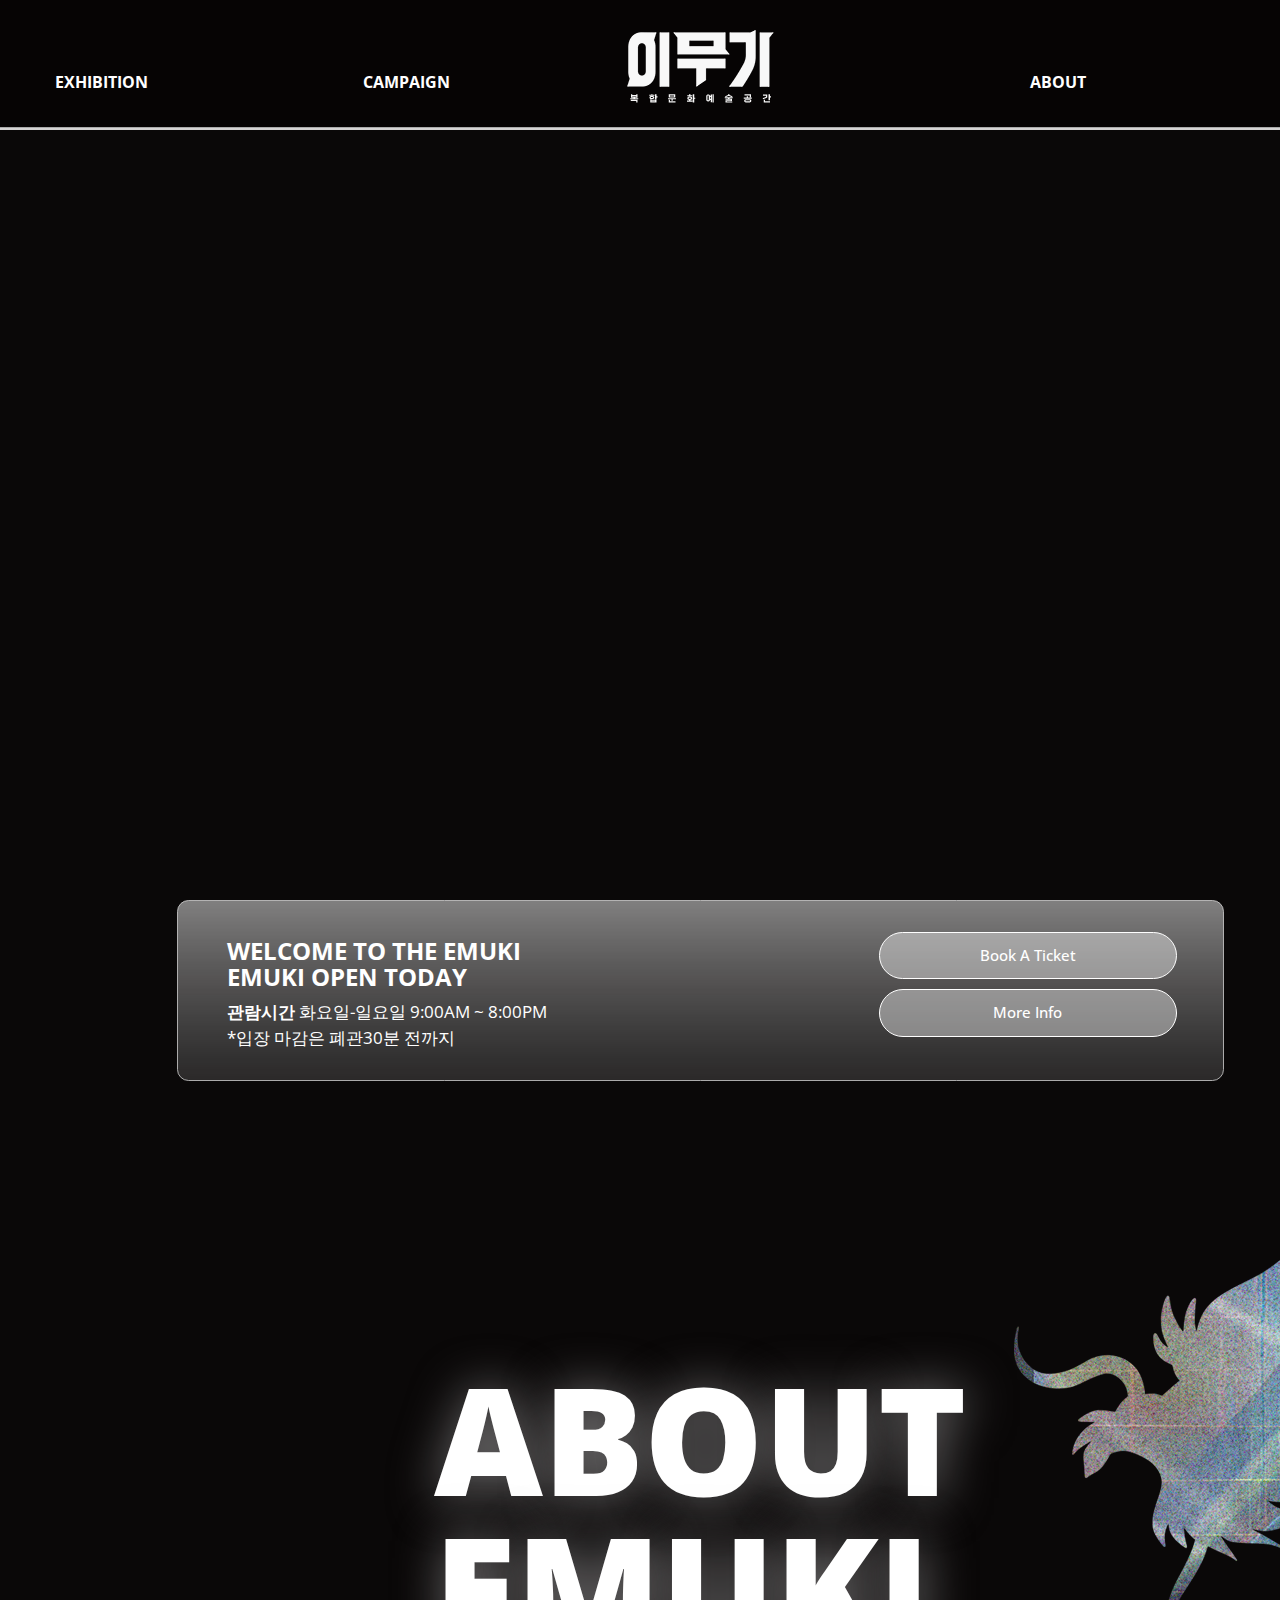
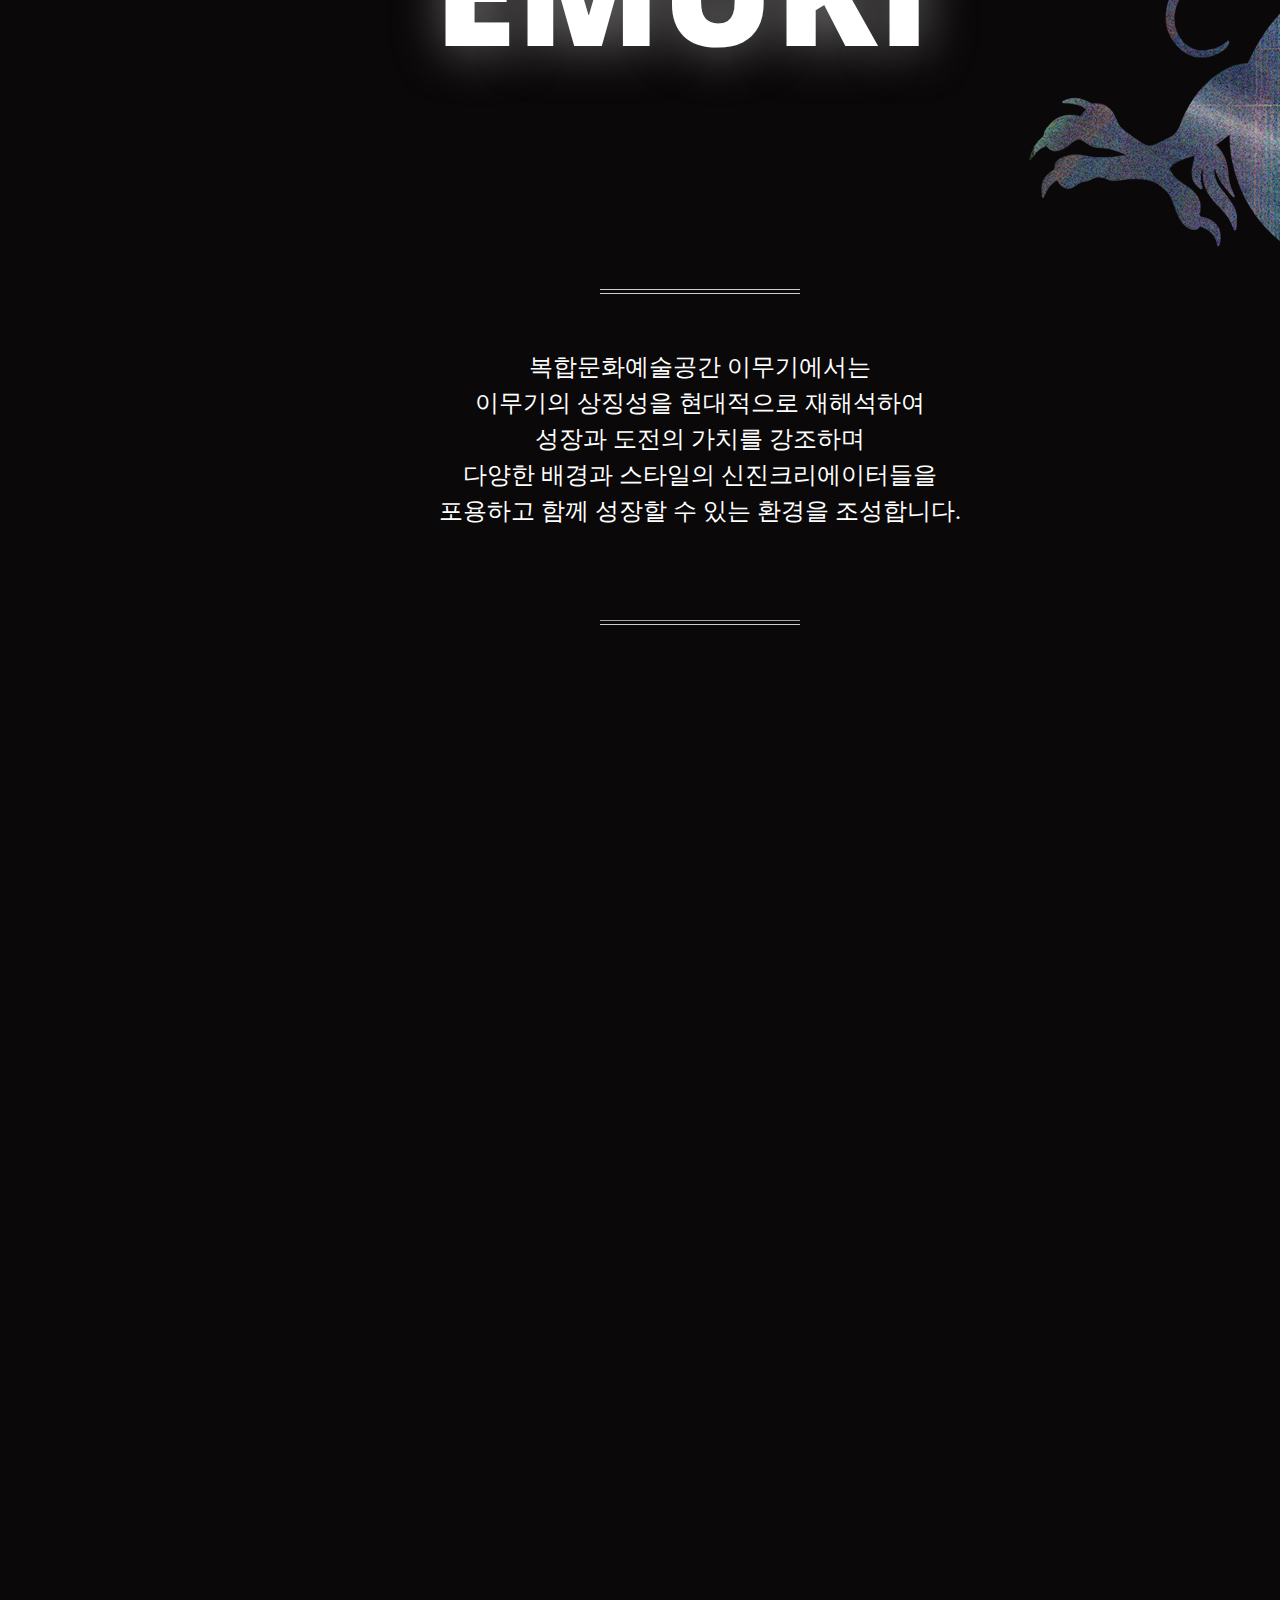
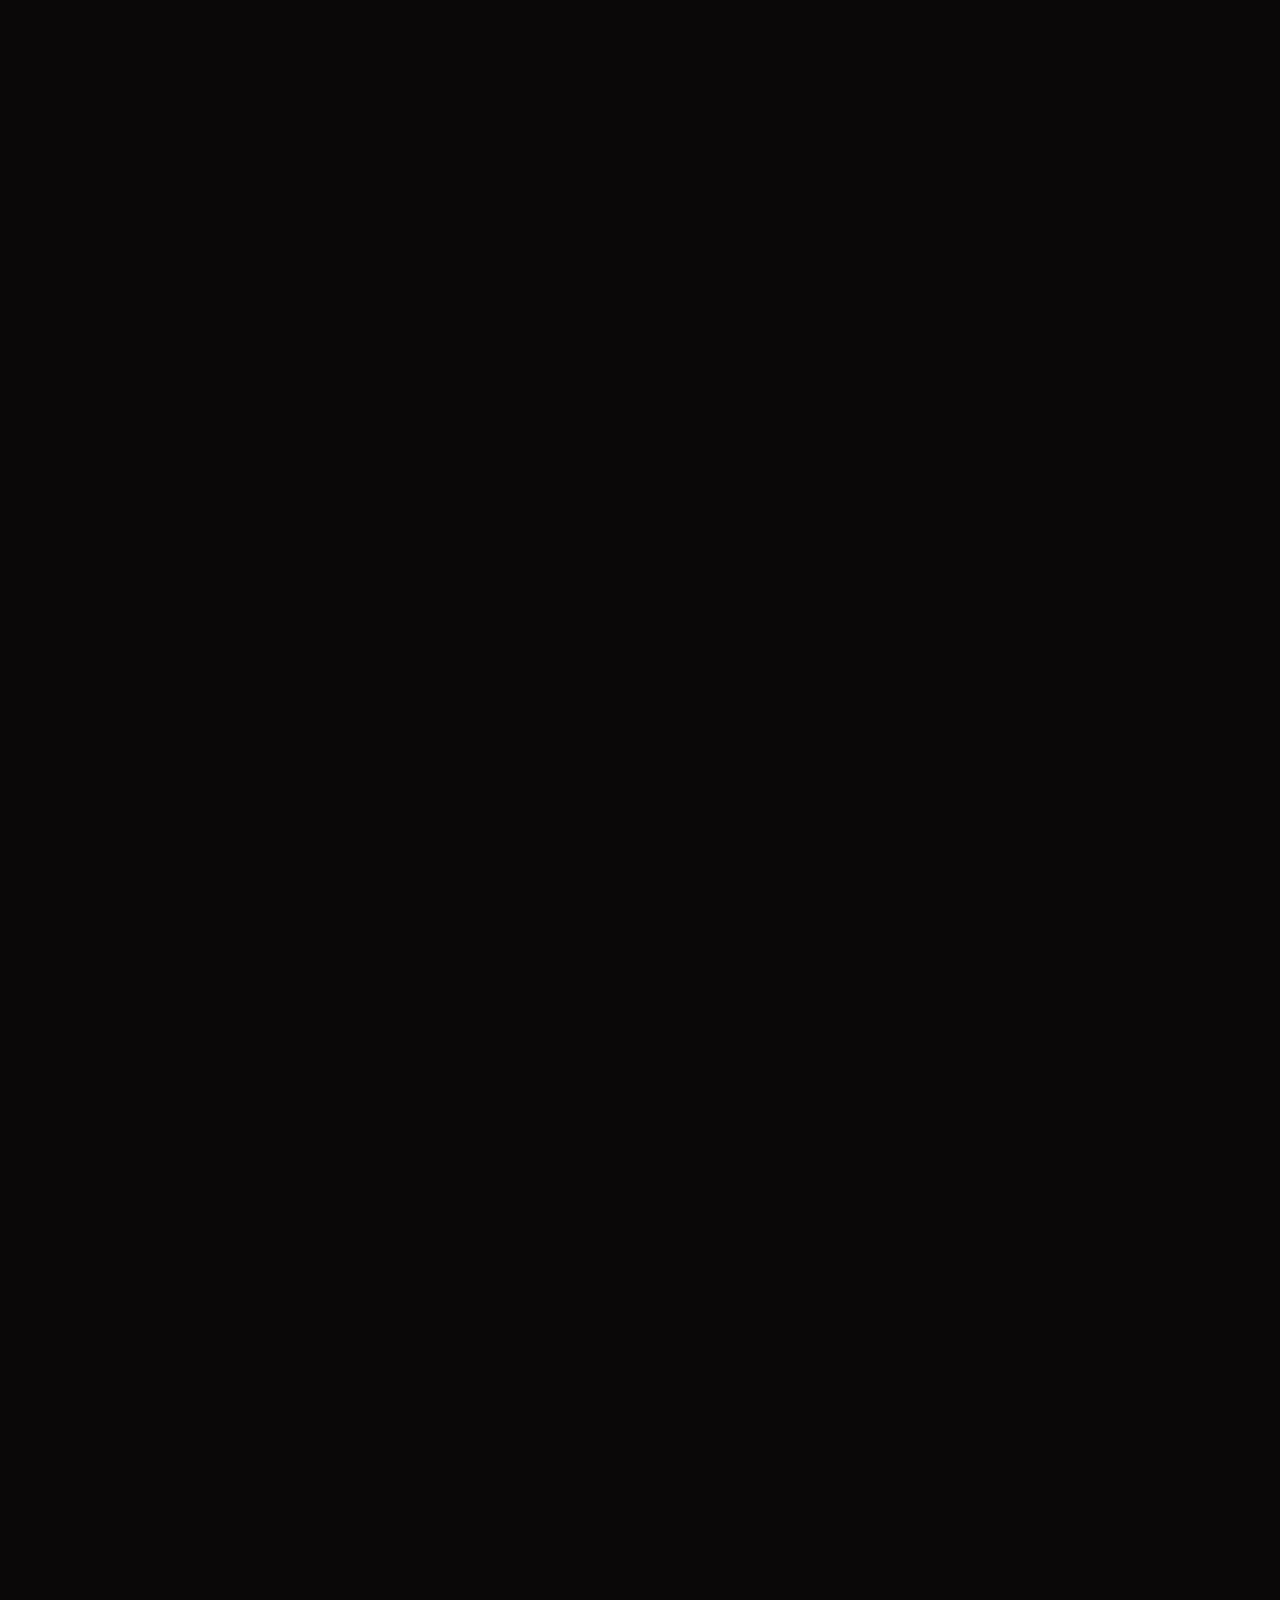
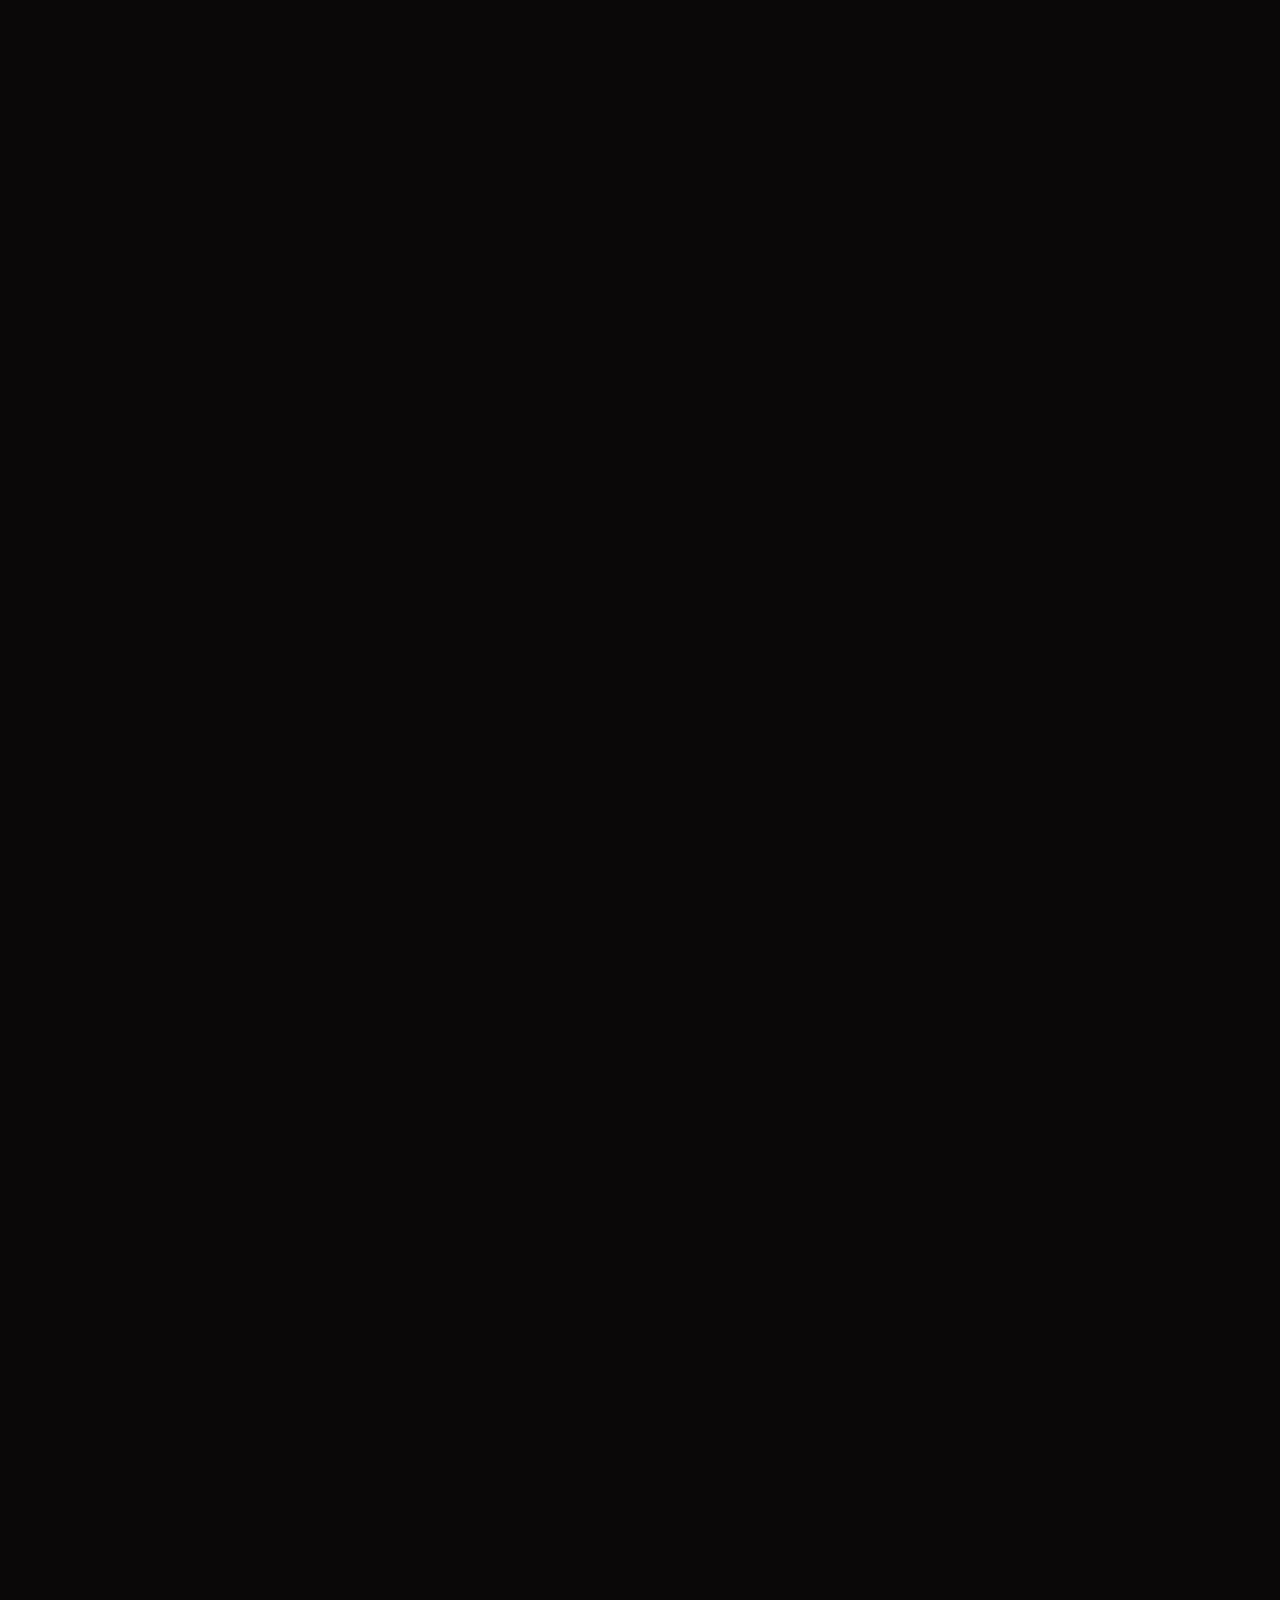
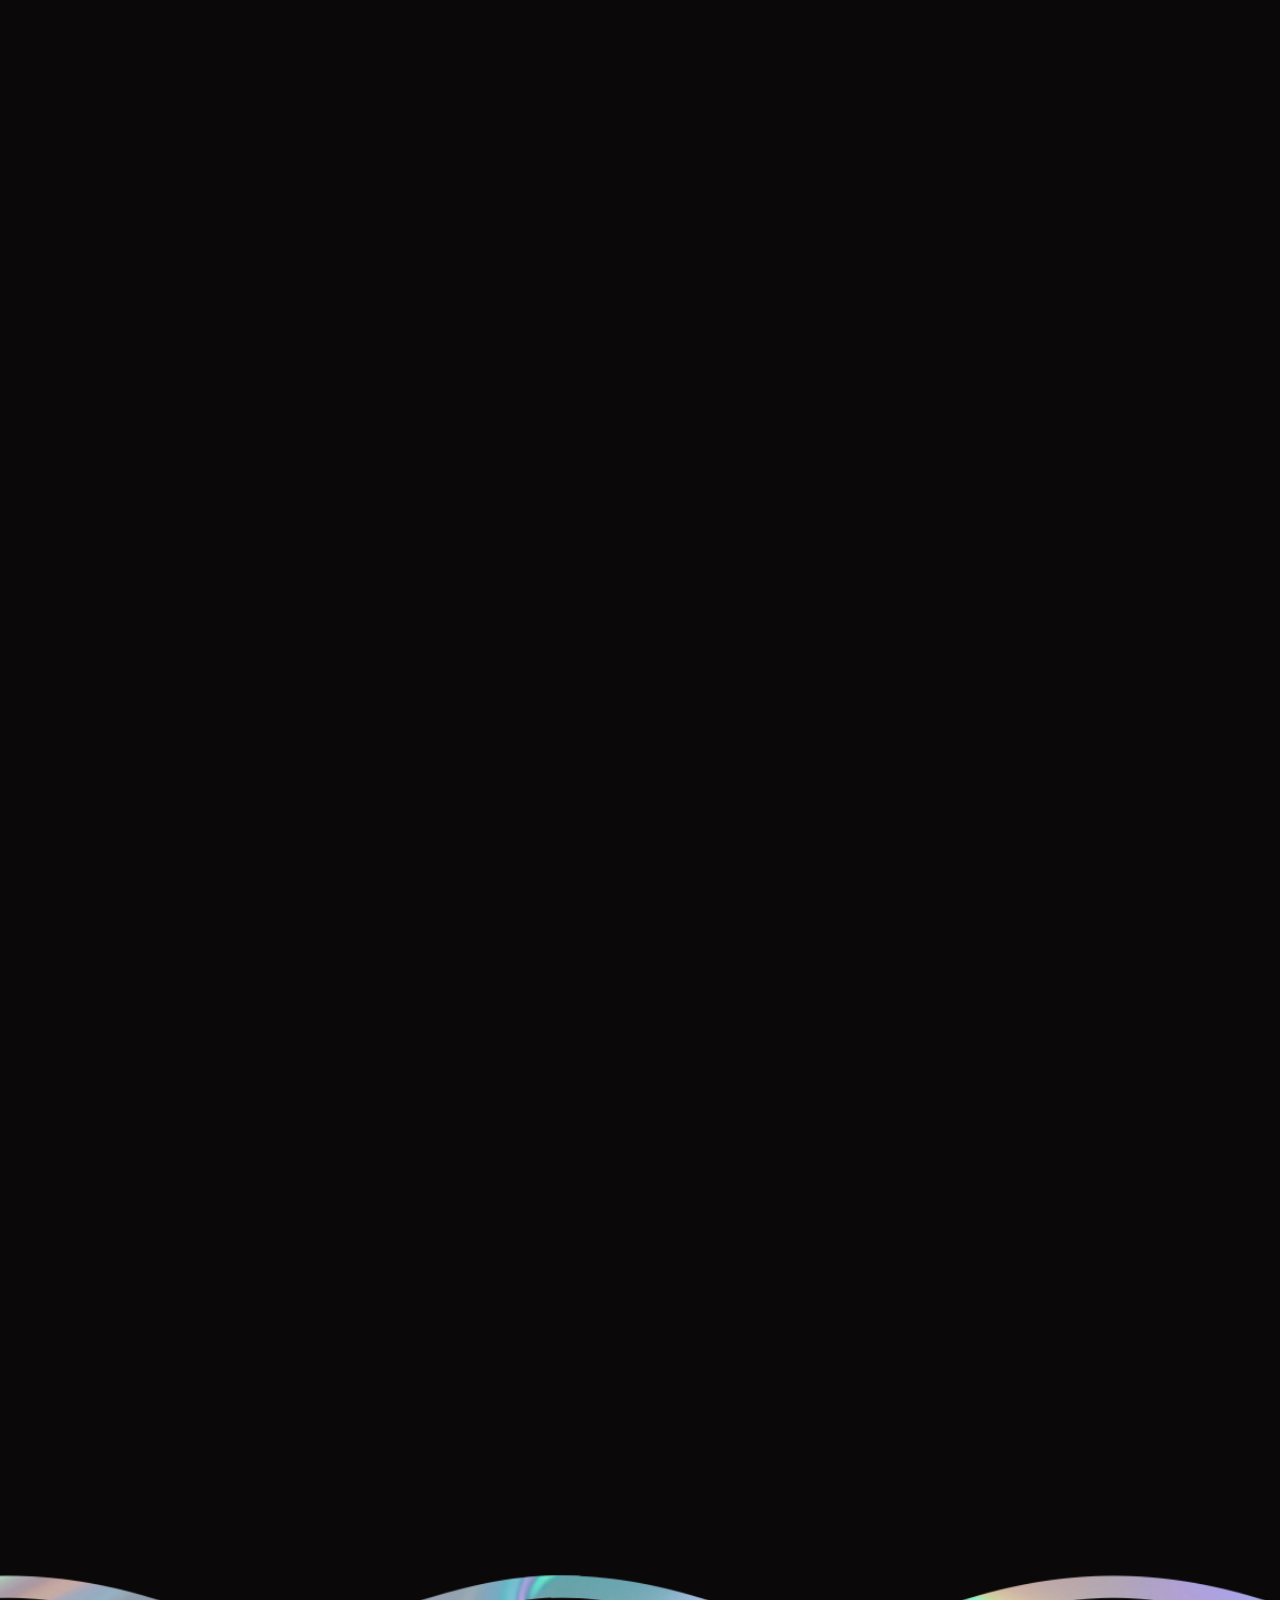
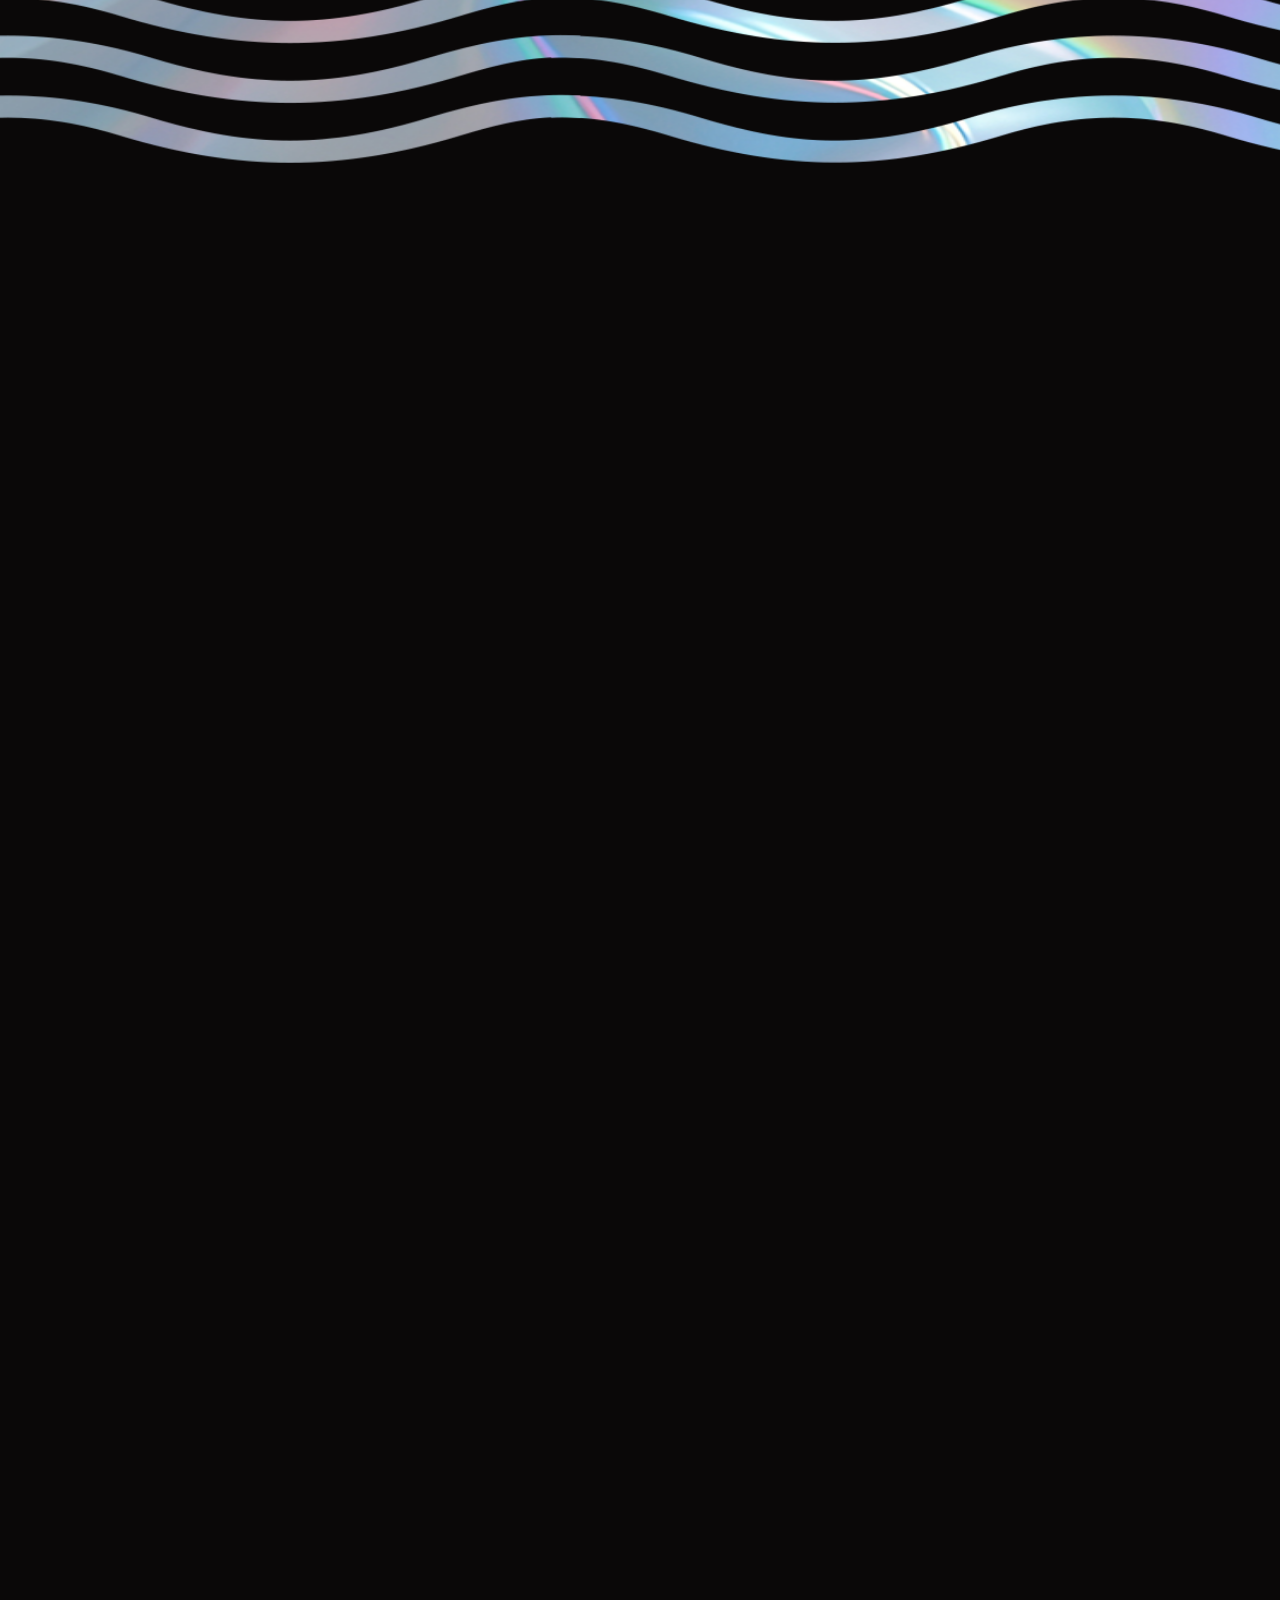
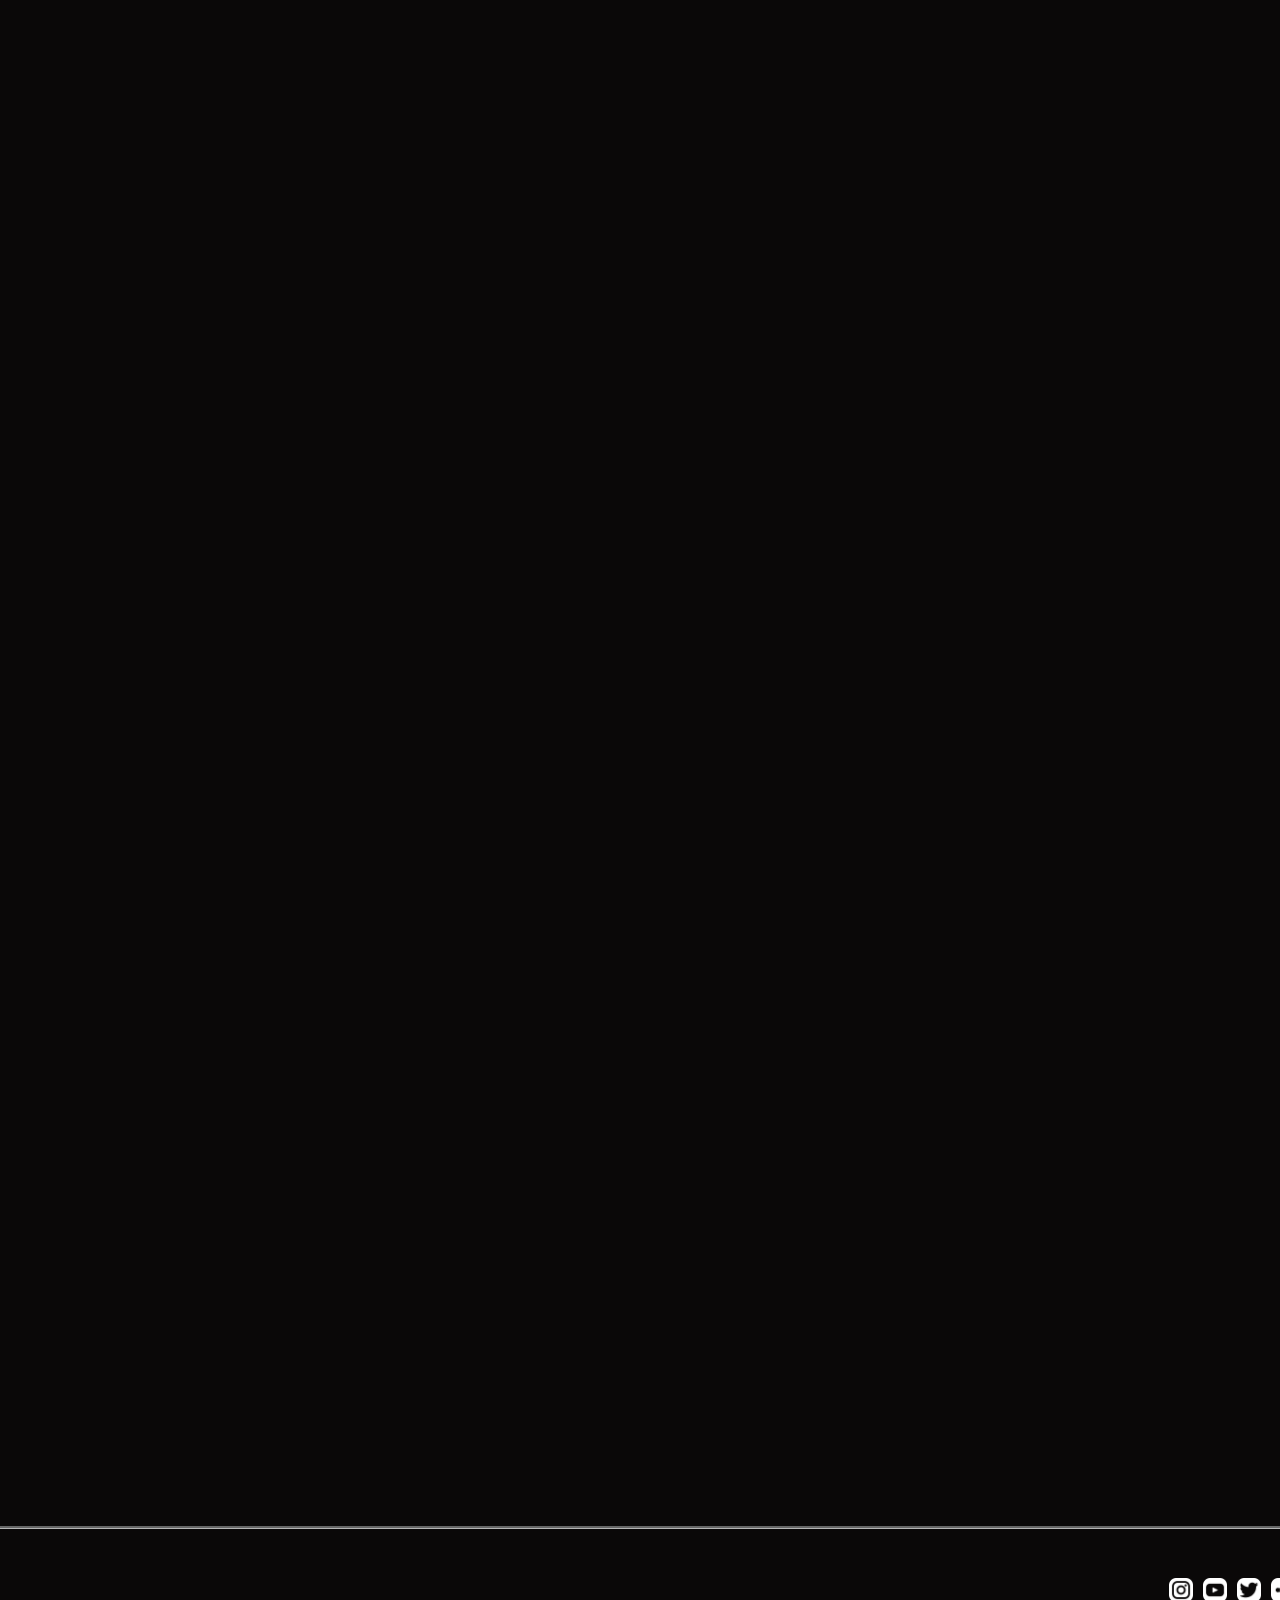
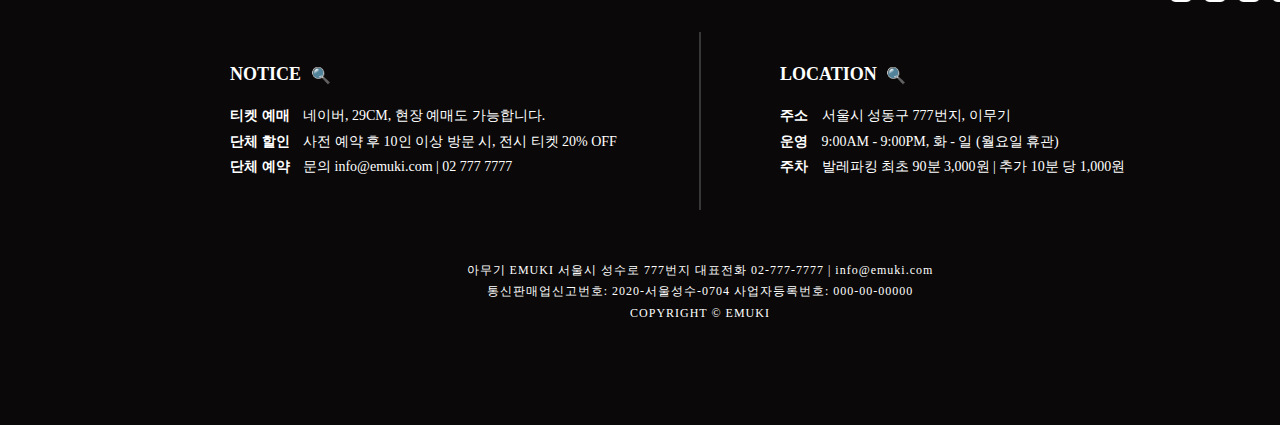
==== commit 5eb5f23e: "Update index.html" ====
--- a/index.html
+++ b/index.html
@@ -133,7 +133,7 @@
                                     <a href="#" id="bookTicket">book a ticket</a>
                                 </li>
                                 <li>
-                                    <a href="#" id="moreInfo">more info</a>
+                                    <a href="#" class="moreInfo">more info</a>
                                 </li>
                             </ul>
                         </div>
@@ -450,7 +450,7 @@
                             <img src="images/main/round_button.png" alt="round_button">
                         </div>
 
-                        <a href="#">JOIN <br>
+                        <a href="#" class="moreInfo">JOIN <br>
                             US</a>
                     </div>
                 </div>
@@ -837,8 +837,8 @@
                             <img src="images/main/goods1.png" alt="goods1">
                             <div class="hover_content">
                                 <ul class="button_list">
-                                    <li><a href="#">BEST</a></li>
-                                    <li><a href="#">MD추천</a></li>
+                                    <li><a href="javascript:return false;">BEST</a></li>
+                                    <li><a href="javascript:return false;">MD추천</a></li>
                                 </ul>
                                 <div class="hover_text">
                                     <div class="hover_content_title">
@@ -856,8 +856,8 @@
                             <img src="images/main/goods2.jpg" alt="goods2">
                             <div class="hover_content">
                                 <ul class="button_list">
-                                    <li><a href="#">BEST</a></li>
-                                    <li><a href="#">MD추천</a></li>
+                                    <li><a href="javascript:return false;">BEST</a></li>
+                                    <li><a href="javascript:return false;">MD추천</a></li>
                                 </ul>
                                 <div class="hover_text">
                                     <div class="hover_content_title">
@@ -877,8 +877,8 @@
                         <img src="images/main/goods3.png" alt="goods3">
                         <div class="hover_content">
                             <ul class="button_list">
-                                <li><a href="#">BEST</a></li>
-                                <li><a href="#">MD추천</a></li>
+                                <li><a href="javascript:return false;">BEST</a></li>
+                                <li><a href="javascript:return false;">MD추천</a></li>
                             </ul>
                             <div class="hover_text">
                                 <div class="hover_content_title">
@@ -898,8 +898,8 @@
                             <img src="images/main/goods4.png" alt="goods4">
                             <div class="hover_content">
                                 <ul class="button_list">
-                                    <li><a href="#">BEST</a></li>
-                                    <li><a href="#">MD추천</a></li>
+                                    <li><a href="javascript:return false;">BEST</a></li>
+                                    <li><a href="javascript:return false;">MD추천</a></li>
                                 </ul>
                                 <div class="hover_text">
                                     <div class="hover_content_title">
@@ -917,8 +917,8 @@
                             <img src="images/main/goods5.png" alt="goods5">
                             <div class="hover_content">
                                 <ul class="button_list">
-                                    <li><a href="#">BEST</a></li>
-                                    <li><a href="#">MD추천</a></li>
+                                    <li><a href="javascript:return false;">BEST</a></li>
+                                    <li><a href="javascript:return false;">MD추천</a></li>
                                 </ul>
                                 <div class="hover_text">
                                     <div class="hover_content_title">
@@ -933,7 +933,8 @@
                     </li>
                 </ul>
                 <button class="scroll-to-top">
-                    ▲ Top
+                    ▲ Top</button>
+                    
             </div>
 
         </div>
@@ -941,9 +942,9 @@
         <div id="footer">
             <div class="inner_footer">
                 <ul class="footer_social">
-                    <li><a href="http://www.instagram.com"><img src="images/footer/icon1.png" alt="icon1"></a></li>
-                    <li><a href="http://www.youtube.com"><img src="images/footer/icon2.png" alt="icon2"></a></li>
-                    <li><a href="http://www.x.com"><img src="images/footer/icon3.png" alt="icon3"></a></li>
+                    <li><a href="http://www.instagram.com" target="_blank"><img src="images/footer/icon1.png" alt="icon1"></a></li>
+                    <li><a href="http://www.youtube.com" target="_blank"><img src="images/footer/icon2.png" alt="icon2"></a></li>
+                    <li><a href="http://www.x.com" target="_blank"><img src="images/footer/icon3.png" alt="icon3"></a></li>
                     <li><a href="#" class="share-icon"><img src="images/footer/icon4.png" alt="icon4"></a></li>
                 </ul>
 
@@ -1112,4 +1113,4 @@
     </script>
 </body>
 
-</html>+</html>
